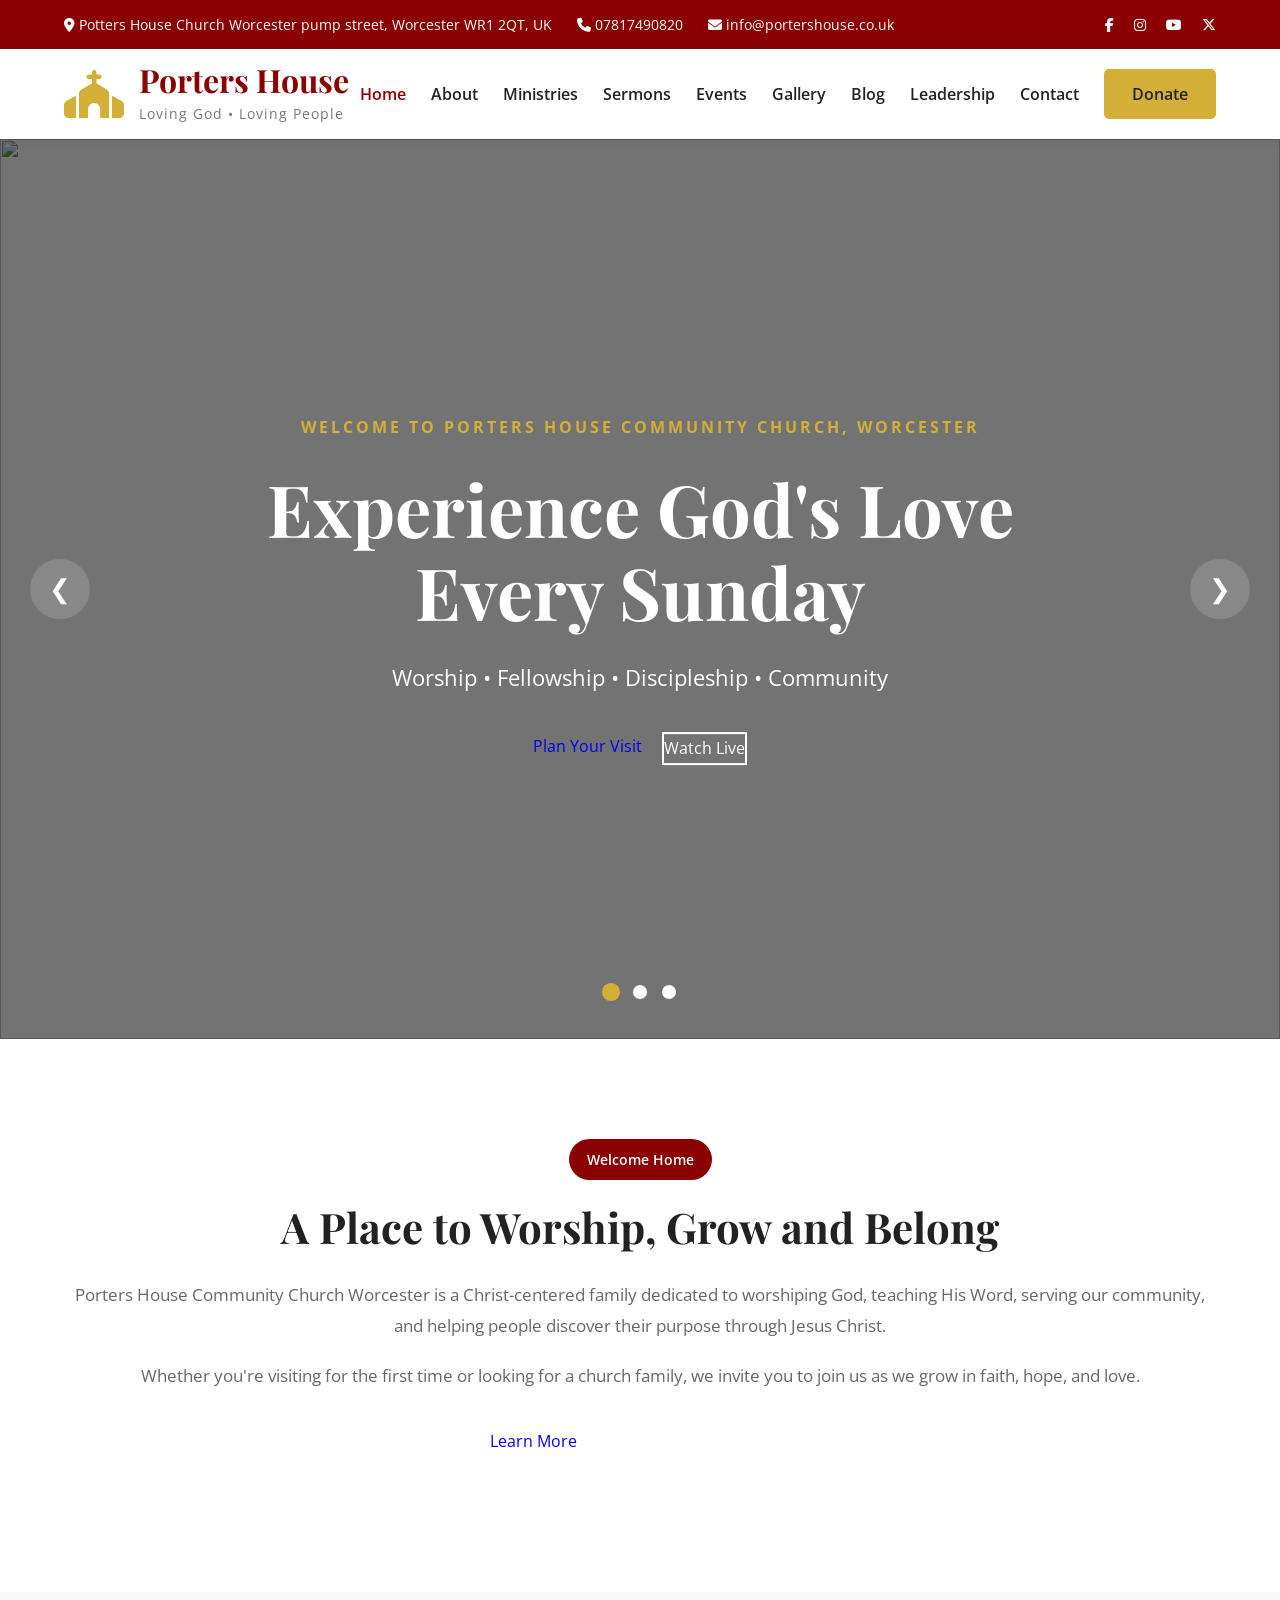
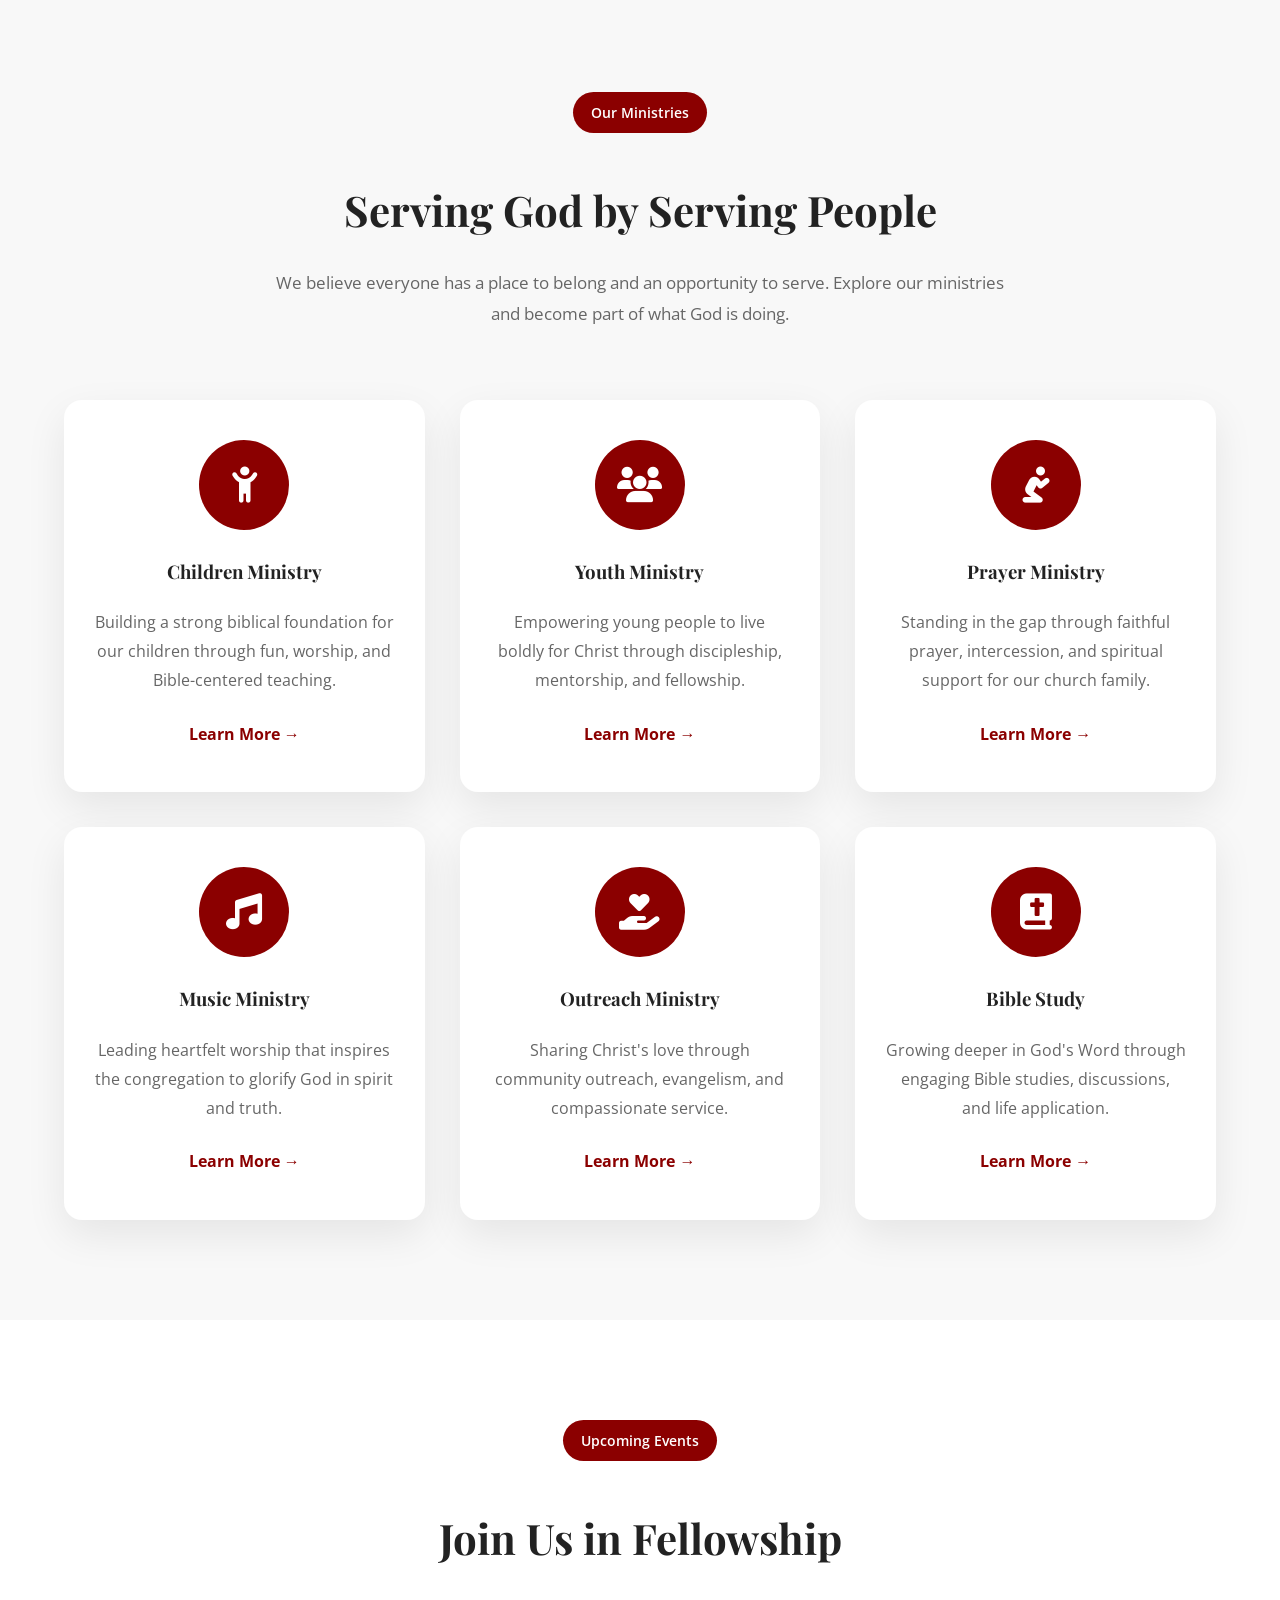
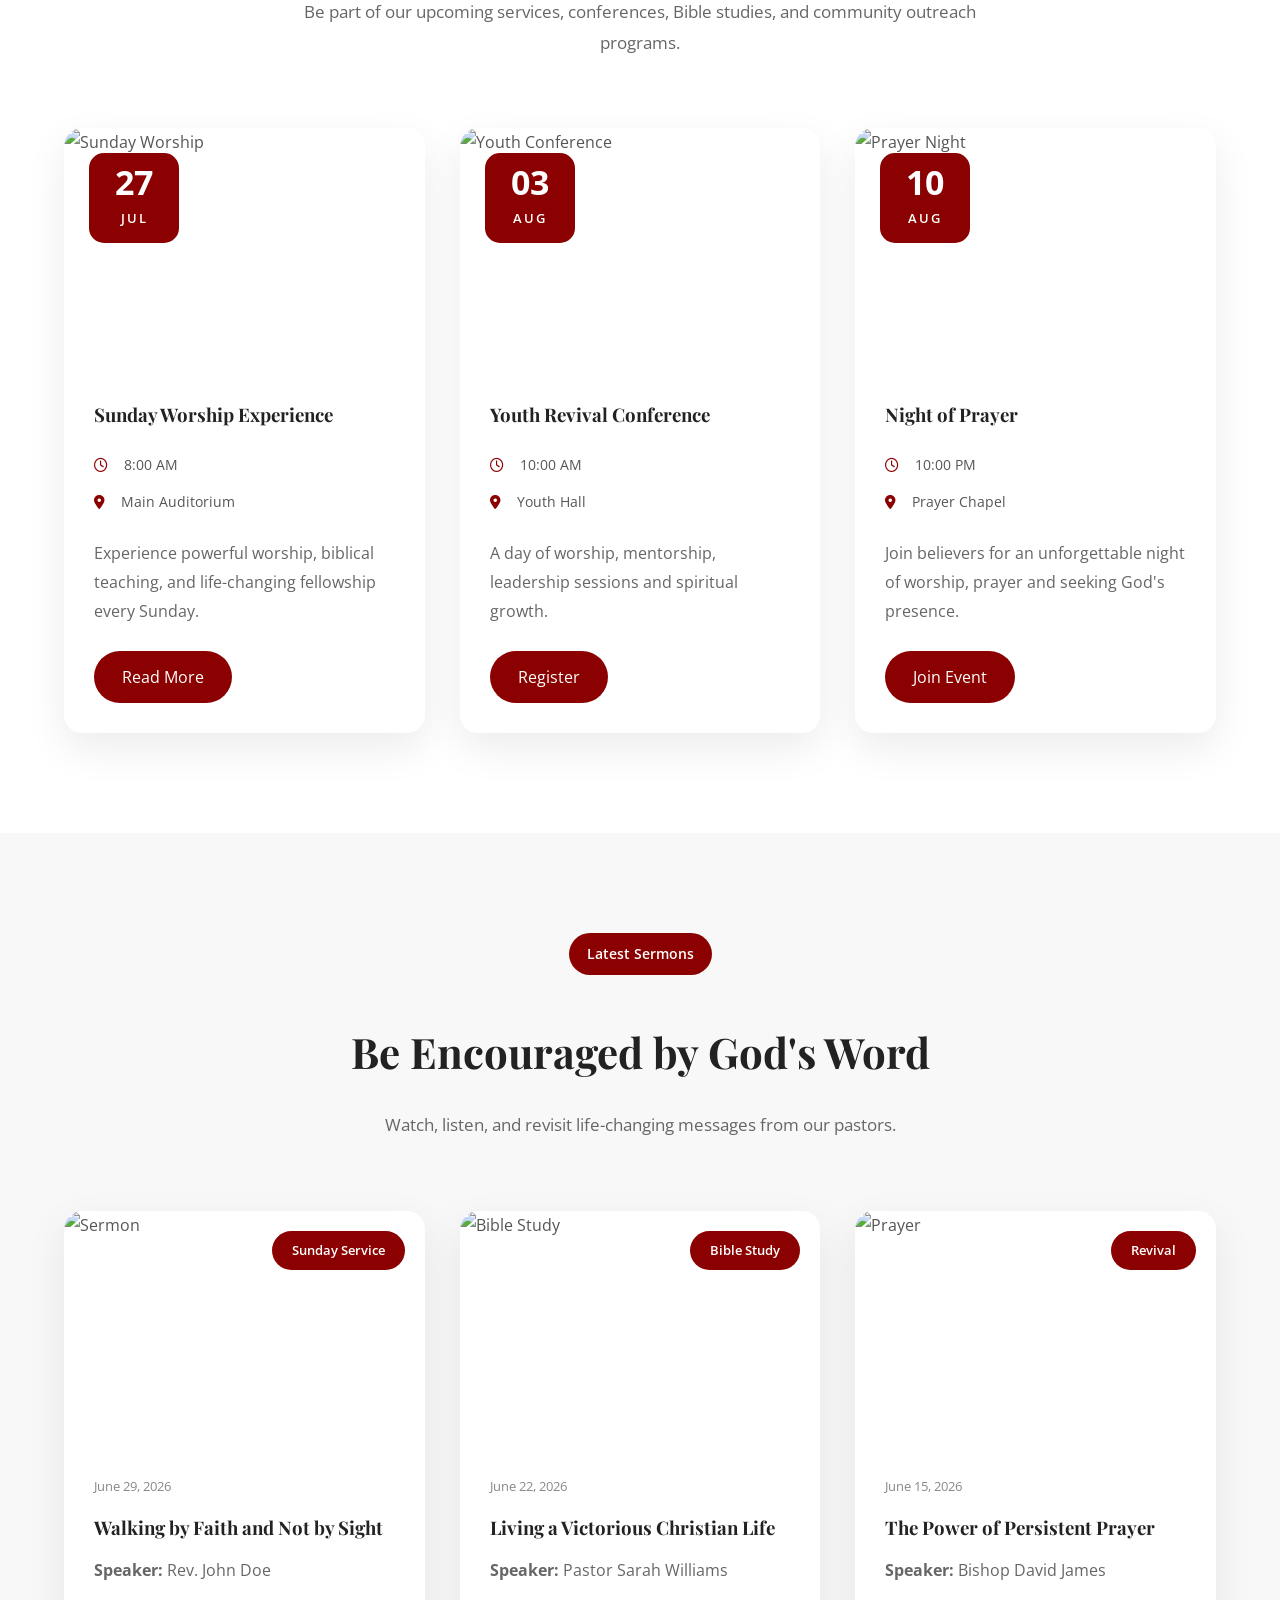
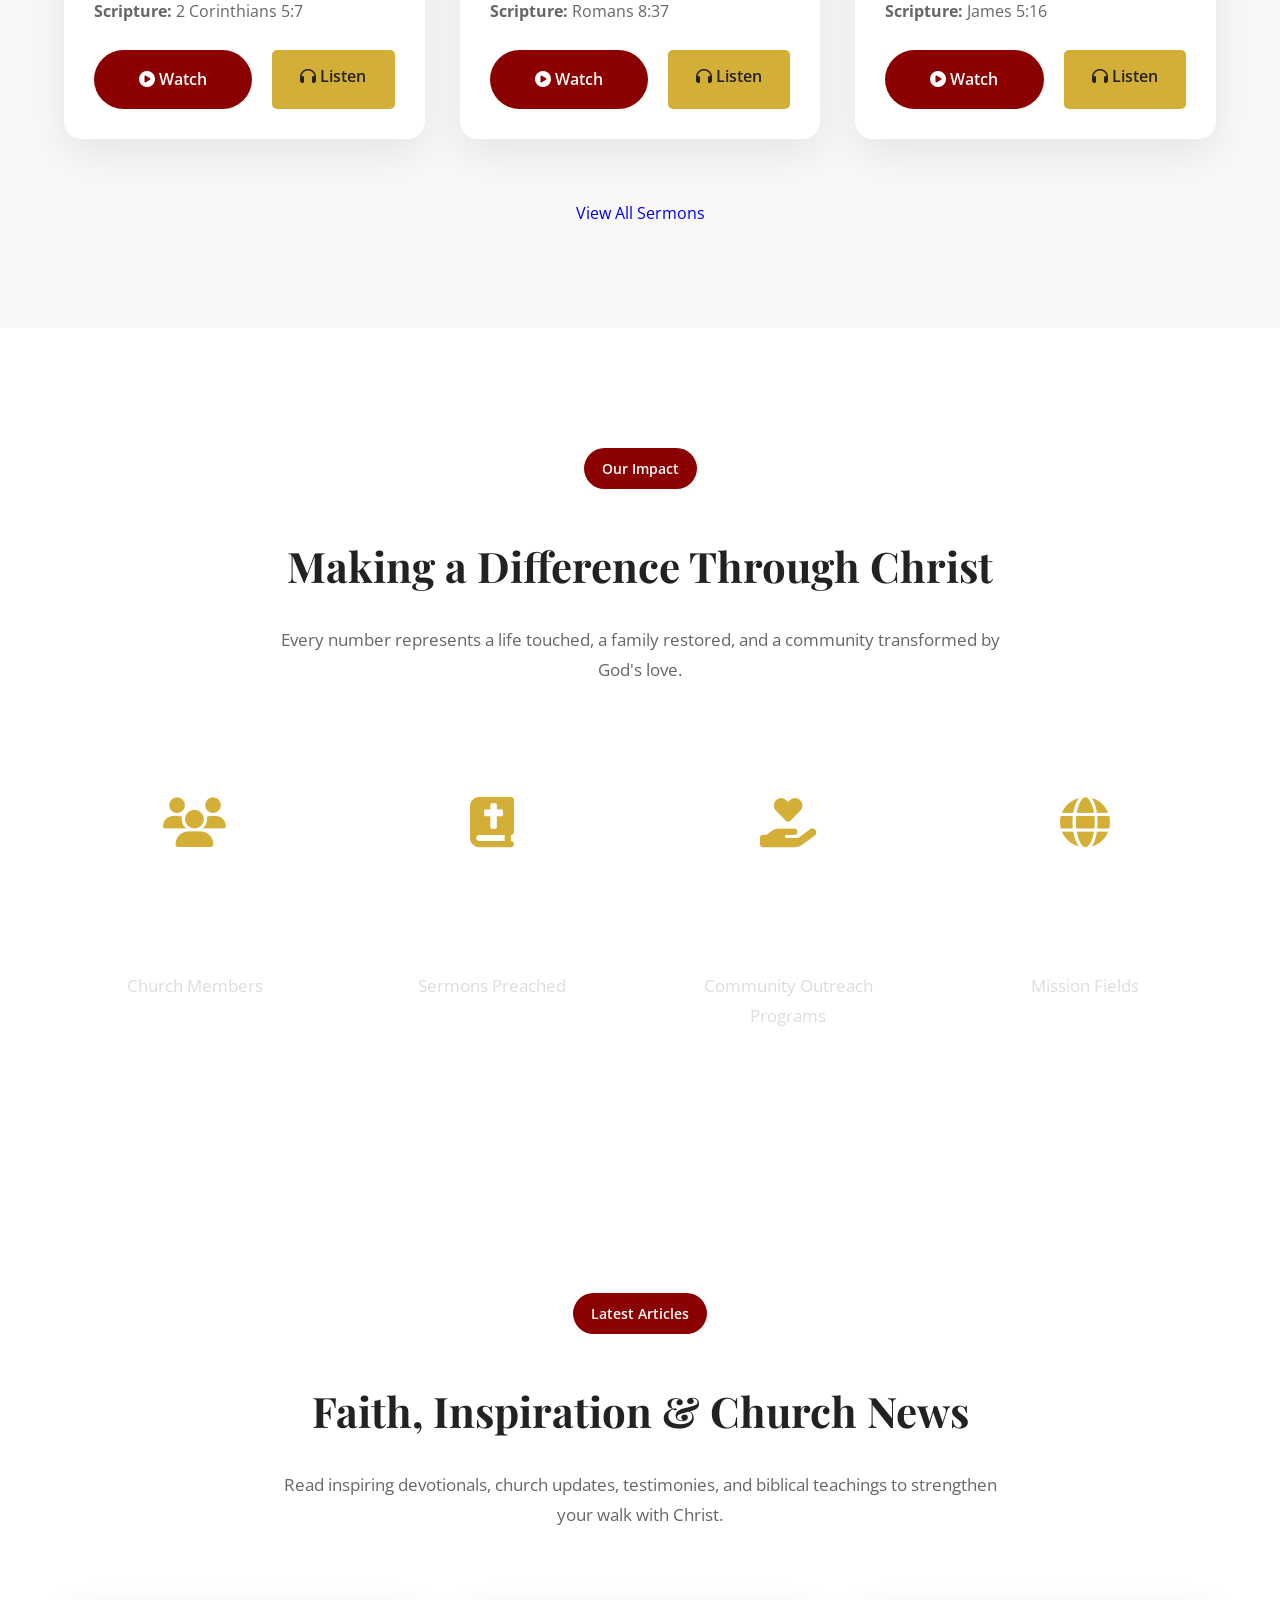
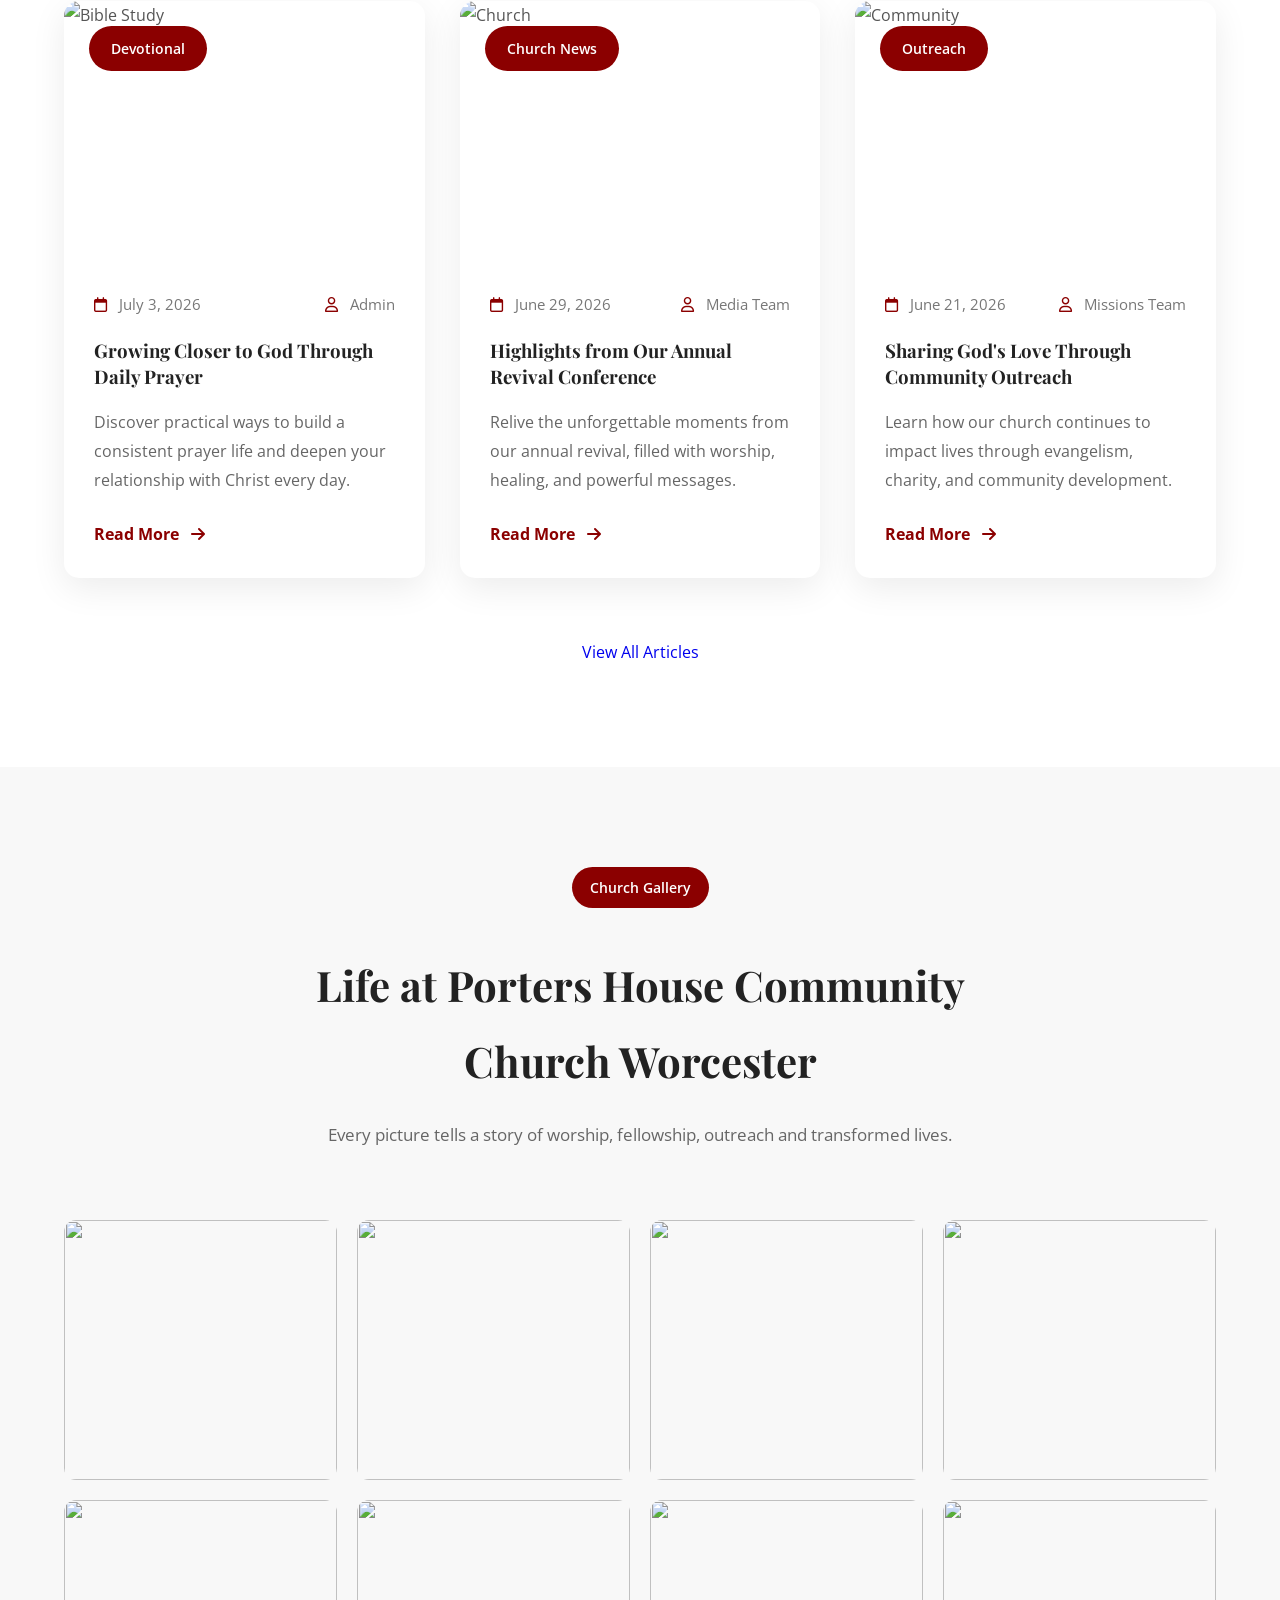
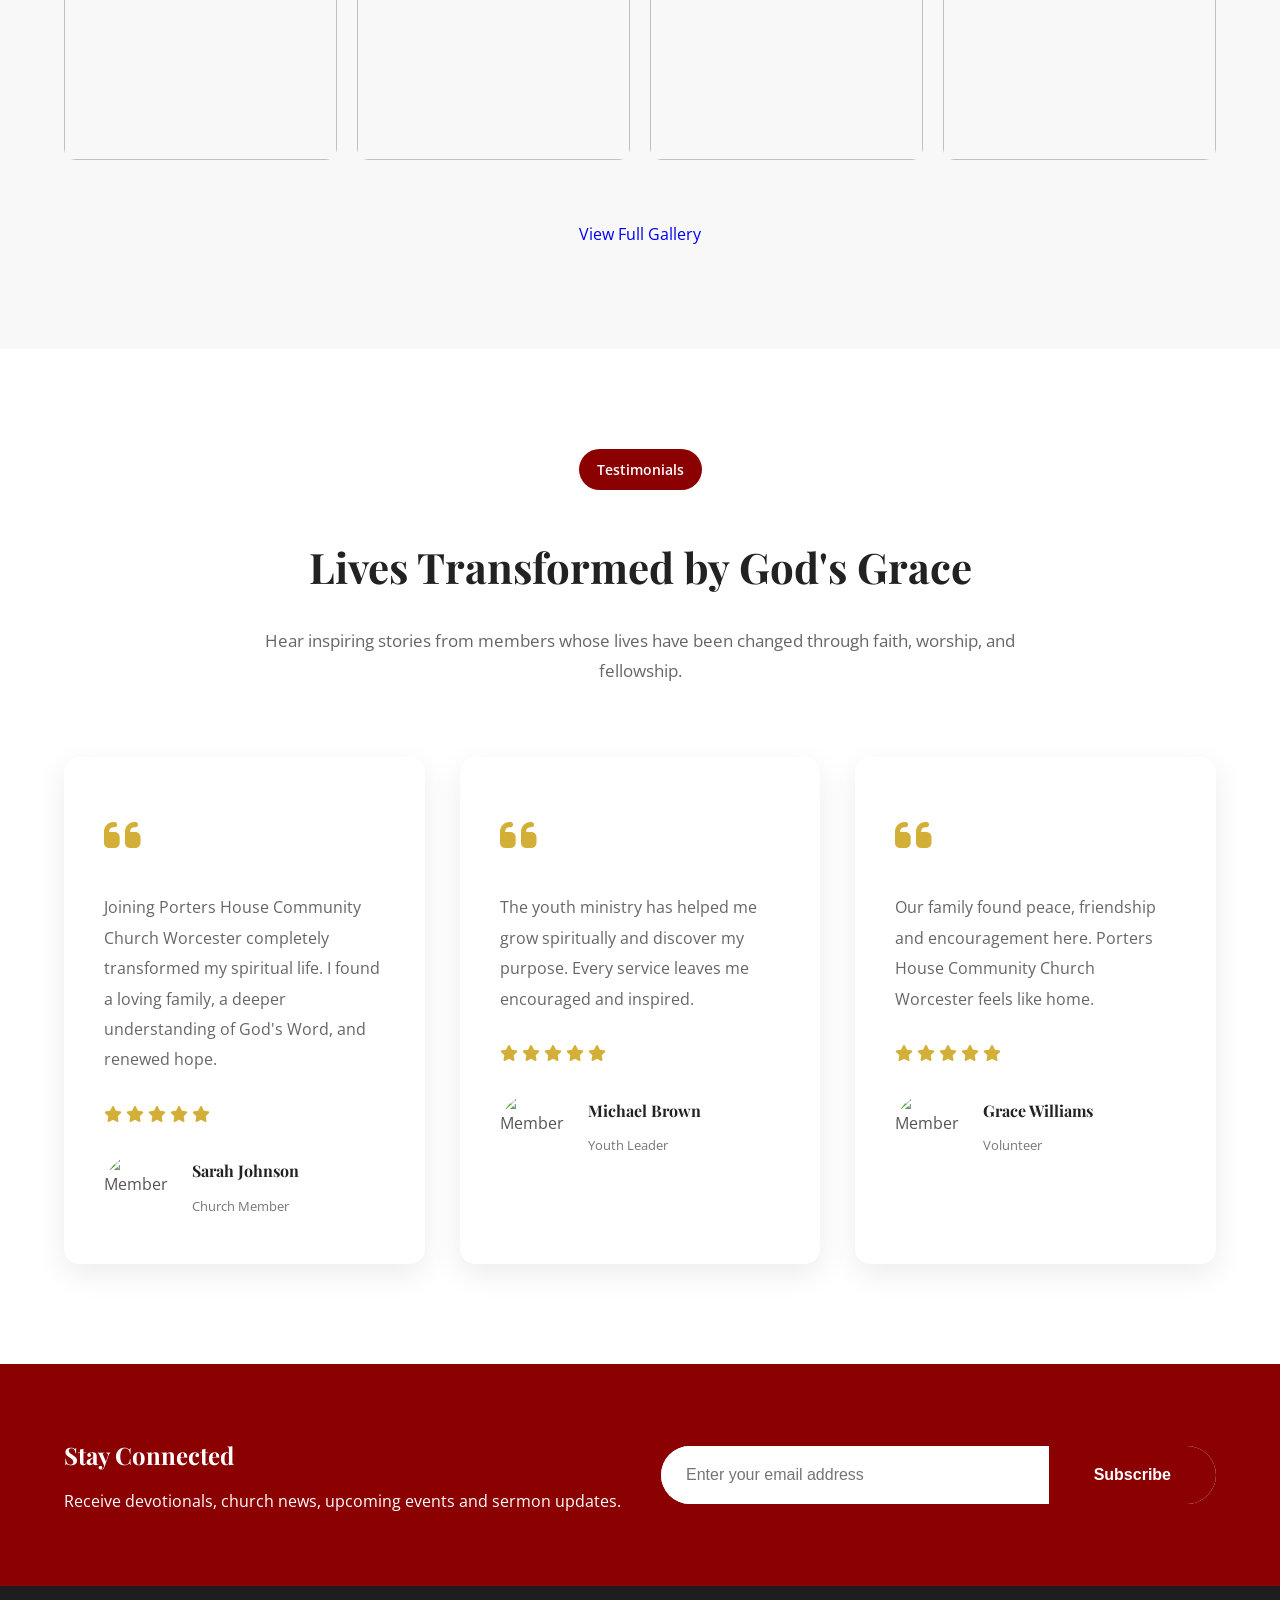
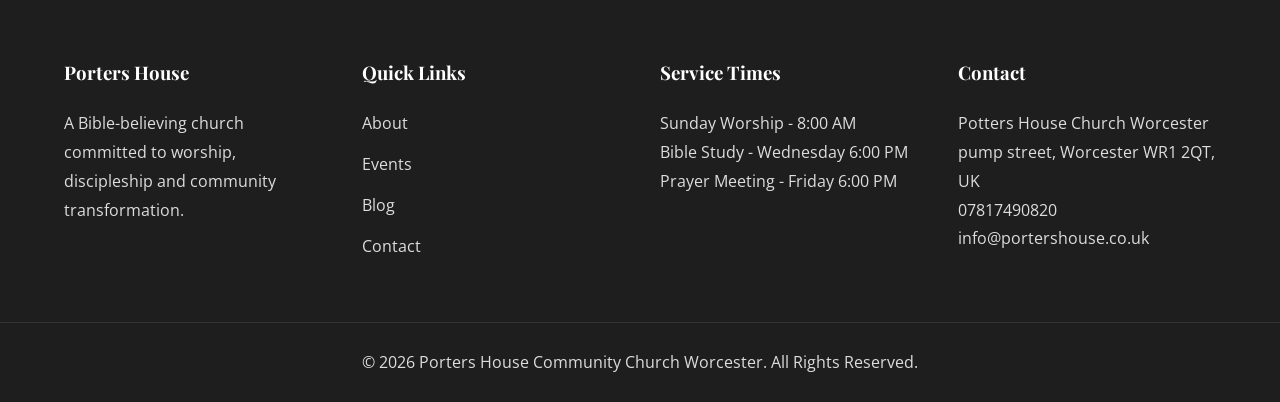
==== index.html @ cf01edd7 "1st change" ====
<!DOCTYPE html>
<html lang="en">

<head>

    <meta charset="UTF-8">
    <meta name="viewport" content="width=device-width, initial-scale=1.0">

    <title>Porters House Community Church</title>

    <!-- Google Fonts -->
    <link href="https://fonts.googleapis.com/css2?family=Open+Sans:wght@300;400;500;600;700&family=Playfair+Display:wght@600;700&display=swap" rel="stylesheet">

    <!-- Font Awesome -->
    <link rel="stylesheet"
        href="https://cdnjs.cloudflare.com/ajax/libs/font-awesome/6.7.1/css/all.min.css">

    <!-- CSS -->
    <link rel="stylesheet" href="css/style.css">
    <link rel="stylesheet" href="css/responsive.css">

</head>

<body>

    <!--========================
        TOP BAR
    =========================-->

    <div class="top-bar">

        <div class="container">

            <div class="top-left">

                <span><i class="fa-solid fa-location-dot"></i> Potters House Church Worcester pump street, Worcester WR1 2QT, UK</span>

                <span><i class="fa-solid fa-phone"></i> 07817490820</span>

                <span><i class="fa-solid fa-envelope"></i> info@portershouse.co.uk</span>

            </div>

            <div class="top-right">

                <a href="#"><i class="fab fa-facebook-f"></i></a>

                <a href="#"><i class="fab fa-instagram"></i></a>

                <a href="#"><i class="fab fa-youtube"></i></a>

                <a href="#"><i class="fab fa-x-twitter"></i></a>

            </div>

        </div>

    </div>

    <!--========================
        NAVIGATION
    =========================-->

    <header id="header">

        <div class="container">

            <nav>

                <a href="index.html" class="logo">

                    <i class="fas fa-church"></i>
                
                    <div class="logo-text">
                
                        <h2>Porters House</h2>
                
                        <span>Loving God • Loving People</span>
                
                    </div>
                
                </a>

                <ul class="nav-links">

                    <li><a href="index.html" class="active">Home</a></li>

                    <li><a href="about.html">About</a></li>

                                    <!-- Dropdown -->

                                    <!-- <li class="dropdown">

                                        <a href="#">
                                    
                                            Ministries
                                    
                                            <i class="fa-solid fa-chevron-down"></i>
                                    
                                        </a>
                                    
                                        <ul class="dropdown-menu">
                                    
                                            <li><a href="#">Children Ministry</a></li>
                                    
                                            <li><a href="#">Youth Ministry</a></li>
                                    
                                            <li><a href="#">Women's Ministry</a></li>
                                    
                                            <li><a href="#">Men's Ministry</a></li>
                                    
                                            <li><a href="#">Music Ministry</a></li>
                                    
                                            <li><a href="#">Prayer Ministry</a></li>
                                    
                                        </ul>
                                    
                                    </li> -->

                                    <li><a href="ministries.html">Ministries</a></li>

                    <li><a href="sermons.html">Sermons</a></li>

                    <li><a href="events.html">Events</a></li>

                    <li><a href="gallery.html">Gallery</a></li>

                    <li><a href="blog.html">Blog</a></li>

                    <li><a href="pastors.html">Leadership</a></li>

                    <li><a href="contact.html">Contact</a></li>

                    <li><a href="donate.html" class="donate-btn">Donate</a></li>

                </ul>

                <div class="hamburger">

                    <i class="fas fa-bars"></i>
                
                </div>

            </nav>

        </div>

    </header>


<!-- ========================================
        HERO SLIDER
========================================= -->

<section class="hero">

    <div class="slide active">

        <img src="https://images.unsplash.com/photo-1438232992991-995b7058bbb3?auto=format&fit=crop&w=2000&q=80">

        <div class="overlay"></div>

        <div class="hero-content">

            <span>WELCOME TO PORTERS HOUSE COMMUNITY CHURCH, WORCESTER</span>

            <h1>
                Experience God's Love Every Sunday
            </h1>

            <p>

                Worship • Fellowship • Discipleship • Community

            </p>

            <div class="hero-buttons">

                <a href="contact.html" class="btn">

                    Plan Your Visit

                </a>

                <a href="livestream.html" class="btn btn-outline-light">

                    Watch Live

                </a>

            </div>

        </div>

    </div>

    <div class="slide">

        <img src="https://images.unsplash.com/photo-1511632765486-a01980e01a18?auto=format&fit=crop&w=2000&q=80">

        <div class="overlay"></div>

        <div class="hero-content">

            <span>BUILD YOUR FAITH</span>

            <h1>

                Discover Hope Through Jesus Christ

            </h1>

            <p>

                Growing together in faith, love and purpose.

            </p>

            <a href="about.html" class="btn">

                Learn More

            </a>

        </div>

    </div>

    <div class="slide">

        <img src="https://images.unsplash.com/photo-1507692049790-de58290a4334?auto=format&fit=crop&w=2000&q=80">

        <div class="overlay"></div>

        <div class="hero-content">

            <span>JOIN OUR FAMILY</span>

            <h1>

                A Place Where Everyone Belongs

            </h1>

            <p>

                Come exactly as you are.

            </p>

            <a href="ministries.html" class="btn">

                Explore Ministries

            </a>

        </div>

    </div>

    <!-- Previous -->

    <button class="prev">

        &#10094;

    </button>

    <!-- Next -->

    <button class="next">

        &#10095;

    </button>

    <!-- Dots -->

    <div class="dots">

        <span class="dot active"></span>

        <span class="dot"></span>

        <span class="dot"></span>

    </div>

</section>


    <!-- ==========================
     WELCOME SECTION
=========================== -->

<section class="welcome">

    <div class="container welcome-container">


        <div class="welcome-content">

            <span class="section-tag">
                Welcome Home
            </span>

            <h2>
                A Place to Worship, Grow and Belong
            </h2>

            <p>

                Porters House Community Church Worcester is a Christ-centered family dedicated to worshiping God,
                teaching His Word, serving our community, and helping people discover their purpose
                through Jesus Christ.

            </p>

            <p>

                Whether you're visiting for the first time or looking for a church family,
                we invite you to join us as we grow in faith, hope, and love.

            </p>

            <div class="welcome-buttons">

                <a href="about.html" class="btn">
                    Learn More
                </a>

                <a href="contact.html" class="btn btn-outline">
                    Plan Your Visit
                </a>

            </div>

        </div>

    </div>

</section>


<!-- ==========================
     MINISTRIES SECTION
=========================== -->

<section class="ministries">

    <div class="container">

        <div class="section-header">

            <span class="section-tag">Our Ministries</span>

            <h2>Serving God by Serving People</h2>

            <p>
                We believe everyone has a place to belong and an opportunity to serve.
                Explore our ministries and become part of what God is doing.
            </p>

        </div>

        <div class="ministries-grid">

            <div class="ministry-card">

                <div class="ministry-icon">
                    <i class="fa-solid fa-child-reaching"></i>
                </div>

                <h3>Children Ministry</h3>

                <p>
                    Building a strong biblical foundation for our children through fun,
                    worship, and Bible-centered teaching.
                </p>

                <a href="ministries.html">Learn More →</a>

            </div>

            <div class="ministry-card">

                <div class="ministry-icon">
                    <i class="fa-solid fa-users"></i>
                </div>

                <h3>Youth Ministry</h3>

                <p>
                    Empowering young people to live boldly for Christ through discipleship,
                    mentorship, and fellowship.
                </p>

                <a href="ministries.html">Learn More →</a>

            </div>

            <div class="ministry-card">

                <div class="ministry-icon">
                    <i class="fa-solid fa-person-praying"></i>
                </div>

                <h3>Prayer Ministry</h3>

                <p>
                    Standing in the gap through faithful prayer, intercession,
                    and spiritual support for our church family.
                </p>

                <a href="ministries.html">Learn More →</a>

            </div>

            <div class="ministry-card">

                <div class="ministry-icon">
                    <i class="fa-solid fa-music"></i>
                </div>

                <h3>Music Ministry</h3>

                <p>
                    Leading heartfelt worship that inspires the congregation to
                    glorify God in spirit and truth.
                </p>

                <a href="ministries.html">Learn More →</a>

            </div>

            <div class="ministry-card">

                <div class="ministry-icon">
                    <i class="fa-solid fa-hand-holding-heart"></i>
                </div>

                <h3>Outreach Ministry</h3>

                <p>
                    Sharing Christ's love through community outreach,
                    evangelism, and compassionate service.
                </p>

                <a href="ministries.html">Learn More →</a>

            </div>

            <div class="ministry-card">

                <div class="ministry-icon">
                    <i class="fa-solid fa-book-bible"></i>
                </div>

                <h3>Bible Study</h3>

                <p>
                    Growing deeper in God's Word through engaging Bible studies,
                    discussions, and life application.
                </p>

                <a href="ministries.html">Learn More →</a>

            </div>

        </div>

    </div>

</section>


<!-- ==========================
     UPCOMING EVENTS
=========================== -->

<section class="events">

    <div class="container">

        <div class="section-header">

            <span class="section-tag">Upcoming Events</span>

            <h2>Join Us in Fellowship</h2>

            <p>
                Be part of our upcoming services, conferences, Bible studies,
                and community outreach programs.
            </p>

        </div>

        <div class="events-grid">

            <!-- Event 1 -->

            <div class="event-card">

                <div class="event-image">

                    <img src="https://images.unsplash.com/photo-1517457373958-b7bdd4587205?auto=format&fit=crop&w=900&q=80"
                        alt="Sunday Worship">

                    <div class="event-date">

                        <span>27</span>

                        <small>JUL</small>

                    </div>

                </div>

                <div class="event-content">

                    <h3>Sunday Worship Experience</h3>

                    <div class="event-meta">

                        <span>
                            <i class="fa-regular fa-clock"></i>
                            8:00 AM
                        </span>

                        <span>
                            <i class="fa-solid fa-location-dot"></i>
                            Main Auditorium
                        </span>

                    </div>

                    <p>

                        Experience powerful worship, biblical teaching,
                        and life-changing fellowship every Sunday.

                    </p>

                    <a href="events.html" class="event-btn">

                        Read More

                    </a>

                </div>

            </div>

            <!-- Event 2 -->

            <div class="event-card">

                <div class="event-image">

                    <img src="https://images.unsplash.com/photo-1529156069898-49953e39b3ac?auto=format&fit=crop&w=900&q=80"
                        alt="Youth Conference">

                    <div class="event-date">

                        <span>03</span>

                        <small>AUG</small>

                    </div>

                </div>

                <div class="event-content">

                    <h3>Youth Revival Conference</h3>

                    <div class="event-meta">

                        <span>

                            <i class="fa-regular fa-clock"></i>

                            10:00 AM

                        </span>

                        <span>

                            <i class="fa-solid fa-location-dot"></i>

                            Youth Hall

                        </span>

                    </div>

                    <p>

                        A day of worship, mentorship,
                        leadership sessions and spiritual growth.

                    </p>

                    <a href="events.html" class="event-btn">

                        Register

                    </a>

                </div>

            </div>

            <!-- Event 3 -->

            <div class="event-card">

                <div class="event-image">

                    <img src="https://images.unsplash.com/photo-1515169067868-5387ec356754?auto=format&fit=crop&w=900&q=80"
                        alt="Prayer Night">

                    <div class="event-date">

                        <span>10</span>

                        <small>AUG</small>

                    </div>

                </div>

                <div class="event-content">

                    <h3>Night of Prayer</h3>

                    <div class="event-meta">

                        <span>

                            <i class="fa-regular fa-clock"></i>

                            10:00 PM

                        </span>

                        <span>

                            <i class="fa-solid fa-location-dot"></i>

                            Prayer Chapel

                        </span>

                    </div>

                    <p>

                        Join believers for an unforgettable night of worship,
                        prayer and seeking God's presence.

                    </p>

                    <a href="events.html" class="event-btn">

                        Join Event

                    </a>

                </div>

            </div>

        </div>

    </div>

</section>

<!-- ==========================
     LATEST SERMONS
=========================== -->

<section class="sermons">

    <div class="container">

        <div class="section-header">

            <span class="section-tag">Latest Sermons</span>

            <h2>Be Encouraged by God's Word</h2>

            <p>
                Watch, listen, and revisit life-changing messages from our pastors.
            </p>

        </div>

        <div class="sermons-grid">

            <!-- Sermon 1 -->

            <div class="sermon-card">

                <div class="sermon-image">

                    <img src="https://images.unsplash.com/photo-1504052434569-70ad5836ab65?auto=format&fit=crop&w=900&q=80"
                        alt="Sermon">

                    <span class="sermon-category">
                        Sunday Service
                    </span>

                </div>

                <div class="sermon-content">

                    <small>June 29, 2026</small>

                    <h3>
                        Walking by Faith and Not by Sight
                    </h3>

                    <p>

                        <strong>Speaker:</strong> Rev. John Doe

                    </p>

                    <p>

                        <strong>Scripture:</strong> 2 Corinthians 5:7

                    </p>

                    <div class="sermon-buttons">

                        <a href="#" class="watch-btn">
                            <i class="fa-solid fa-circle-play"></i>
                            Watch
                        </a>

                        <a href="#" class="listen-btn">
                            <i class="fa-solid fa-headphones"></i>
                            Listen
                        </a>

                    </div>

                </div>

            </div>

            <!-- Sermon 2 -->

            <div class="sermon-card">

                <div class="sermon-image">

                    <img src="https://images.unsplash.com/photo-1515169067868-5387ec356754?auto=format&fit=crop&w=900&q=80"
                        alt="Bible Study">

                    <span class="sermon-category">
                        Bible Study
                    </span>

                </div>

                <div class="sermon-content">

                    <small>June 22, 2026</small>

                    <h3>
                        Living a Victorious Christian Life
                    </h3>

                    <p>

                        <strong>Speaker:</strong> Pastor Sarah Williams

                    </p>

                    <p>

                        <strong>Scripture:</strong> Romans 8:37

                    </p>

                    <div class="sermon-buttons">

                        <a href="#" class="watch-btn">

                            <i class="fa-solid fa-circle-play"></i>

                            Watch

                        </a>

                        <a href="#" class="listen-btn">

                            <i class="fa-solid fa-headphones"></i>

                            Listen

                        </a>

                    </div>

                </div>

            </div>

            <!-- Sermon 3 -->

            <div class="sermon-card">

                <div class="sermon-image">

                    <img src="https://images.unsplash.com/photo-1522202176988-66273c2fd55f?auto=format&fit=crop&w=900&q=80"
                        alt="Prayer">

                    <span class="sermon-category">
                        Revival
                    </span>

                </div>

                <div class="sermon-content">

                    <small>June 15, 2026</small>

                    <h3>
                        The Power of Persistent Prayer
                    </h3>

                    <p>

                        <strong>Speaker:</strong> Bishop David James

                    </p>

                    <p>

                        <strong>Scripture:</strong> James 5:16

                    </p>

                    <div class="sermon-buttons">

                        <a href="#" class="watch-btn">

                            <i class="fa-solid fa-circle-play"></i>

                            Watch

                        </a>

                        <a href="#" class="listen-btn">

                            <i class="fa-solid fa-headphones"></i>

                            Listen

                        </a>

                    </div>

                </div>

            </div>

        </div>

        <div class="section-action">

            <a href="sermons.html" class="btn">

                View All Sermons

            </a>

        </div>

    </div>

</section>


<!-- ==========================
     CHURCH STATISTICS
=========================== -->

<section class="statistics">

    <div class="statistics-overlay">

        <div class="container">

            <div class="section-header light">

                <span class="section-tag">Our Impact</span>

                <h2>Making a Difference Through Christ</h2>

                <p>

                    Every number represents a life touched, a family restored,
                    and a community transformed by God's love.

                </p>

            </div>

            <div class="stats-grid">

                <div class="stat-card">

                    <i class="fa-solid fa-users"></i>

                    <h3 class="counter" data-target="5000"></h3>

                    <p>Church Members</p>

                </div>

                <div class="stat-card">

                    <i class="fa-solid fa-book-bible"></i>

                    <h3 class="counter" data-target="850"></h3>

                    <p>Sermons Preached</p>

                </div>

                <div class="stat-card">

                    <i class="fa-solid fa-hand-holding-heart"></i>

                    <h3 class="counter" data-target="40"></h3>

                    <p>Community Outreach Programs</p>

                </div>

                <div class="stat-card">

                    <i class="fa-solid fa-globe"></i>

                    <h3 class="counter" data-target="22"></h3>

                    <p>Mission Fields</p>

                </div>

            </div>

        </div>

    </div>

</section>


<!-- ==========================
     LATEST BLOGS
=========================== -->

<section class="blog">

    <div class="container">

        <div class="section-header">

            <span class="section-tag">Latest Articles</span>

            <h2>Faith, Inspiration & Church News</h2>

            <p>
                Read inspiring devotionals, church updates, testimonies,
                and biblical teachings to strengthen your walk with Christ.
            </p>

        </div>

        <div class="blog-grid">

            <!-- Blog 1 -->

            <article class="blog-card">

                <div class="blog-image">

                    <img src="https://images.unsplash.com/photo-1504052434569-70ad5836ab65?auto=format&fit=crop&w=900&q=80"
                        alt="Bible Study">

                    <span class="blog-category">
                        Devotional
                    </span>

                </div>

                <div class="blog-content">

                    <div class="blog-meta">

                        <span>
                            <i class="fa-regular fa-calendar"></i>
                            July 3, 2026
                        </span>

                        <span>
                            <i class="fa-regular fa-user"></i>
                            Admin
                        </span>

                    </div>

                    <h3>

                        Growing Closer to God Through Daily Prayer

                    </h3>

                    <p>

                        Discover practical ways to build a consistent prayer life
                        and deepen your relationship with Christ every day.

                    </p>

                    <a href="single-blog.html">

                        Read More
                        <i class="fa-solid fa-arrow-right"></i>

                    </a>

                </div>

            </article>

            <!-- Blog 2 -->

            <article class="blog-card">

                <div class="blog-image">

                    <img src="https://images.unsplash.com/photo-1438232992991-995b7058bbb3?auto=format&fit=crop&w=900&q=80"
                        alt="Church">

                    <span class="blog-category">
                        Church News
                    </span>

                </div>

                <div class="blog-content">

                    <div class="blog-meta">

                        <span>
                            <i class="fa-regular fa-calendar"></i>
                            June 29, 2026
                        </span>

                        <span>
                            <i class="fa-regular fa-user"></i>
                            Media Team
                        </span>

                    </div>

                    <h3>

                        Highlights from Our Annual Revival Conference

                    </h3>

                    <p>

                        Relive the unforgettable moments from our annual revival,
                        filled with worship, healing, and powerful messages.

                    </p>

                    <a href="single-blog.html">

                        Read More
                        <i class="fa-solid fa-arrow-right"></i>

                    </a>

                </div>

            </article>

            <!-- Blog 3 -->

            <article class="blog-card">

                <div class="blog-image">

                    <img src="https://images.unsplash.com/photo-1522202176988-66273c2fd55f?auto=format&fit=crop&w=900&q=80"
                        alt="Community">

                    <span class="blog-category">
                        Outreach
                    </span>

                </div>

                <div class="blog-content">

                    <div class="blog-meta">

                        <span>
                            <i class="fa-regular fa-calendar"></i>
                            June 21, 2026
                        </span>

                        <span>
                            <i class="fa-regular fa-user"></i>
                            Missions Team
                        </span>

                    </div>

                    <h3>

                        Sharing God's Love Through Community Outreach

                    </h3>

                    <p>

                        Learn how our church continues to impact lives through
                        evangelism, charity, and community development.

                    </p>

                    <a href="single-blog.html">

                        Read More
                        <i class="fa-solid fa-arrow-right"></i>

                    </a>

                </div>

            </article>

        </div>

        <div class="section-action">

            <a href="blog.html" class="btn">

                View All Articles

            </a>

        </div>

    </div>

</section>


<!-- ==========================
     GALLERY SECTION
=========================== -->

<section class="gallery">

    <div class="container">

        <div class="section-header">

            <span class="section-tag">Church Gallery</span>

            <h2>Life at Porters House Community Church Worcester</h2>

            <p>

                Every picture tells a story of worship,
                fellowship, outreach and transformed lives.

            </p>

        </div>

        <div class="gallery-grid">

            <div class="gallery-item">

                <img src="https://images.unsplash.com/photo-1438232992991-995b7058bbb3?auto=format&fit=crop&w=900&q=80">

                <div class="gallery-overlay">

                    <i class="fa-solid fa-magnifying-glass-plus"></i>

                </div>

            </div>

            <div class="gallery-item">

                <img src="https://images.unsplash.com/photo-1517457373958-b7bdd4587205?auto=format&fit=crop&w=900&q=80">

                <div class="gallery-overlay">

                    <i class="fa-solid fa-magnifying-glass-plus"></i>

                </div>

            </div>

            <div class="gallery-item">

                <img src="https://images.unsplash.com/photo-1529156069898-49953e39b3ac?auto=format&fit=crop&w=900&q=80">

                <div class="gallery-overlay">

                    <i class="fa-solid fa-magnifying-glass-plus"></i>

                </div>

            </div>

            <div class="gallery-item">

                <img src="https://images.unsplash.com/photo-1515169067868-5387ec356754?auto=format&fit=crop&w=900&q=80">

                <div class="gallery-overlay">

                    <i class="fa-solid fa-magnifying-glass-plus"></i>

                </div>

            </div>

            <div class="gallery-item">

                <img src="https://images.unsplash.com/photo-1504052434569-70ad5836ab65?auto=format&fit=crop&w=900&q=80">

                <div class="gallery-overlay">

                    <i class="fa-solid fa-magnifying-glass-plus"></i>

                </div>

            </div>

            <div class="gallery-item">

                <img src="https://images.unsplash.com/photo-1522202176988-66273c2fd55f?auto=format&fit=crop&w=900&q=80">

                <div class="gallery-overlay">

                    <i class="fa-solid fa-magnifying-glass-plus"></i>

                </div>

            </div>

            <div class="gallery-item">

                <img src="https://images.unsplash.com/photo-1511632765486-a01980e01a18?auto=format&fit=crop&w=900&q=80">

                <div class="gallery-overlay">

                    <i class="fa-solid fa-magnifying-glass-plus"></i>

                </div>

            </div>

            <div class="gallery-item">

                <img src="https://images.unsplash.com/photo-1507692049790-de58290a4334?auto=format&fit=crop&w=900&q=80">

                <div class="gallery-overlay">

                    <i class="fa-solid fa-magnifying-glass-plus"></i>

                </div>

            </div>

        </div>

        <div class="section-action">

            <a href="gallery.html" class="btn">

                View Full Gallery

            </a>

        </div>

    </div>

</section>


<!-- ==========================
     TESTIMONIALS
=========================== -->

<section class="testimonials">

    <div class="container">

        <div class="section-header">

            <span class="section-tag">Testimonials</span>

            <h2>Lives Transformed by God's Grace</h2>

            <p>

                Hear inspiring stories from members whose lives have been
                changed through faith, worship, and fellowship.

            </p>

        </div>

        <div class="testimonial-grid">

            <!-- Testimony 1 -->

            <div class="testimonial-card">

                <div class="quote">

                    <i class="fa-solid fa-quote-left"></i>

                </div>

                <p>

                    Joining Porters House Community Church Worcester completely transformed my
                    spiritual life. I found a loving family, a deeper understanding
                    of God's Word, and renewed hope.

                </p>

                <div class="stars">

                    <i class="fas fa-star"></i>
                    <i class="fas fa-star"></i>
                    <i class="fas fa-star"></i>
                    <i class="fas fa-star"></i>
                    <i class="fas fa-star"></i>

                </div>

                <div class="member">

                    <img src="https://randomuser.me/api/portraits/women/45.jpg"
                        alt="Member">

                    <div>

                        <h4>Sarah Johnson</h4>

                        <small>Church Member</small>

                    </div>

                </div>

            </div>

            <!-- Testimony 2 -->

            <div class="testimonial-card">

                <div class="quote">

                    <i class="fa-solid fa-quote-left"></i>

                </div>

                <p>

                    The youth ministry has helped me grow spiritually and discover
                    my purpose. Every service leaves me encouraged and inspired.

                </p>

                <div class="stars">

                    <i class="fas fa-star"></i>
                    <i class="fas fa-star"></i>
                    <i class="fas fa-star"></i>
                    <i class="fas fa-star"></i>
                    <i class="fas fa-star"></i>

                </div>

                <div class="member">

                    <img src="https://randomuser.me/api/portraits/men/52.jpg"
                        alt="Member">

                    <div>

                        <h4>Michael Brown</h4>

                        <small>Youth Leader</small>

                    </div>

                </div>

            </div>

            <!-- Testimony 3 -->

            <div class="testimonial-card">

                <div class="quote">

                    <i class="fa-solid fa-quote-left"></i>

                </div>

                <p>

                    Our family found peace, friendship and encouragement here.
                    Porters House Community Church Worcester feels like home.

                </p>

                <div class="stars">

                    <i class="fas fa-star"></i>
                    <i class="fas fa-star"></i>
                    <i class="fas fa-star"></i>
                    <i class="fas fa-star"></i>
                    <i class="fas fa-star"></i>

                </div>

                <div class="member">

                    <img src="https://randomuser.me/api/portraits/women/63.jpg"
                        alt="Member">

                    <div>

                        <h4>Grace Williams</h4>

                        <small>Volunteer</small>

                    </div>

                </div>

            </div>

        </div>

    </div>

</section>

<!-- ==========================
     NEWSLETTER
=========================== -->

<section class="newsletter">

    <div class="container newsletter-container">

        <div class="newsletter-text">

            <h2>

                Stay Connected

            </h2>

            <p>

                Receive devotionals, church news,
                upcoming events and sermon updates.

            </p>

        </div>

        <form class="newsletter-form">

            <input
                type="email"
                placeholder="Enter your email address"
                required>

            <button type="submit">

                Subscribe

            </button>

        </form>

    </div>

</section>

    <!--========================
        FOOTER
    =========================-->

    <footer>

        <div class="container footer-grid">

            <div>

                <h3>Porters House</h3>

                <p>

                    A Bible-believing church committed to worship,
                    discipleship and community transformation.

                </p>

            </div>

            <div>

                <h3>Quick Links</h3>

                <ul>

                    <li><a href="about.html">About</a></li>

                    <li><a href="events.html">Events</a></li>

                    <li><a href="blog.html">Blog</a></li>

                    <li><a href="contact.html">Contact</a></li>

                </ul>

            </div>

            <div>

                <h3>Service Times</h3>

                <p>Sunday Worship - 8:00 AM</p>

                <p>Bible Study - Wednesday 6:00 PM</p>

                <p>Prayer Meeting - Friday 6:00 PM</p>

            </div>

            <div>

                <h3>Contact</h3>

                <p>Potters House Church Worcester pump street, Worcester WR1 2QT, UK</p>


                <p>07817490820</p>

                <p>info@portershouse.co.uk</p>

            </div>

        </div>

        <div class="copyright">

            © 2026 Porters House Community Church Worcester. All Rights Reserved.

        </div>

    </footer>

    <script src="js/app.js"></script>

</body>

</html>
---- css/style.css ----
/*==============================
RESET
===============================*/

*{
    margin:0;
    padding:0;
    box-sizing:border-box;
}

body{

    font-family:'Open Sans',sans-serif;
    color:#555;
    line-height:1.8;
    background:#fff;

}

.donate-btn{

    background:#D4AF37;

    color:#222 !important;

    padding:14px 28px;

    border-radius:5px;

    font-weight:bold;

}

.donate-btn:hover{

    background:#8B0000;

    color:white !important;

}

/*==============================
DROPDOWN
===============================*/

/* Parent */
.dropdown{

    position:relative;

}

/* Parent Link */
.dropdown > a{

    display:flex;

    align-items:center;

    gap:8px;

}

/* Arrow */

.dropdown > a i{

    font-size:12px;

    transition:.3s;

}

/* Rotate arrow */

.dropdown:hover > a i{

    transform:rotate(180deg);

}

/* Dropdown */

.dropdown-menu{

    position:absolute;

    top:100%;

    left:0;

    width:240px;

    background:#fff;

    border-radius:8px;

    padding:10px 0;

    list-style:none;

    box-shadow:0 10px 30px rgba(0,0,0,.12);

    opacity:0;

    visibility:hidden;

    transform:translateY(15px);

    transition:.3s ease;

    z-index:999;

}

/* Show Menu */

.dropdown:hover .dropdown-menu{

    opacity:1;

    visibility:visible;

    transform:translateY(0);

}

/* Menu Items */

.dropdown-menu li{

    border-bottom:1px solid #f3f3f3;

}

/* Remove last border */

.dropdown-menu li:last-child{

    border-bottom:none;

}

/* Links */

.dropdown-menu a{

    display:block;

    padding:14px 22px;

    color:#333 !important;

    font-weight:500;

    transition:.3s;

}

/* Hover */

.dropdown-menu a:hover{

    background:#8B0000;

    color:#fff !important;

    padding-left:28px;

}

/*=================================
LOGO
==================================*/

.logo{

    display:flex;

    align-items:center;

    gap:15px;

    text-decoration:none;

}

.logo i{

    font-size:48px;

    color:#D4AF37;

    transition:.3s;

}

.logo-text{

    display:flex;

    flex-direction:column;

}

.logo h2{

    font-family:'Playfair Display', serif;

    font-size:32px;

    color:#8B0000;

    margin:0;

    line-height:1.1;

}

.logo span{

    font-size:14px;

    color:#777;

    letter-spacing:1px;

    margin-top:4px;

}

.logo:hover i{

    transform:rotate(-10deg) scale(1.08);

}

.logo:hover h2{

    color:#D4AF37;

}

h1,h2,h3,h4{

    font-family:'Playfair Display',serif;
    color:#222;

}

a{

    text-decoration:none;

}

ul{

    list-style:none;

}

img{

    width:100%;
    display:block;

}

/*==============================
CONTAINER
===============================*/

.container{

    width:90%;
    max-width:1200px;
    margin:auto;

}

/*==============================
TOP BAR
===============================*/

.top-bar{

    background:#8B0000;
    color:#fff;
    padding:12px 0;
    font-size:14px;

}

.top-bar .container{

    display:flex;
    justify-content:space-between;
    align-items:center;

}

.top-left{

    display:flex;
    gap:25px;

}

.top-right{

    display:flex;
    gap:20px;

}

.top-right a{

    color:white;

}

/*==============================
NAVIGATION
===============================*/

header{

    background:white;
    box-shadow:0 2px 10px rgba(0,0,0,.08);

}

/*=================================
STICKY NAVIGATION
==================================*/

#header{

    position: sticky;

    top: 0;

    z-index: 9999;

    background: #ffffff;

}

/* Smooth transition */

#header{

    transition: all .3s ease;

}

/* Optional shadow while scrolling */

#header.sticky{

    box-shadow: 0 8px 25px rgba(0,0,0,.12);

}

nav{

    display:flex;
    justify-content:space-between;
    align-items:center;
    height:90px;

}

.logo h2{

    color:#8B0000;

}

.nav-links{

    display:flex;
    gap:25px;

}

.nav-links a{

    color:#222;
    font-weight:600;
    transition:.3s;

}

.nav-links a:hover{

    color:#8B0000;

}

.active{

    color:#8B0000!important;

}



/*==================================
HERO SLIDER
===================================*/

.hero{

    position:relative;

    height:100vh;

    overflow:hidden;

}

.slide{

    position:absolute;

    width:100%;

    height:100%;

    opacity:0;

    transition:opacity 1s ease;

}

.slide.active{

    opacity:1;

    z-index:1;

}

.slide img{

    width:100%;

    height:100%;

    object-fit:cover;

}

.overlay{

    position:absolute;

    inset:0;

    background:rgba(0,0,0,.55);

}

.hero-content{

    position:absolute;

    top:50%;

    left:50%;

    transform:translate(-50%,-50%);

    width:90%;

    max-width:900px;

    text-align:center;

    color:white;

    z-index:5;

}

.hero-content span{

    color:#D4AF37;

    font-weight:bold;

    letter-spacing:3px;

}

.hero-content h1{

    font-size:72px;

    color:white;

    margin:25px 0;

    line-height:1.15;

}

.hero-content p{

    font-size:22px;

    margin-bottom:35px;

}

.hero-buttons{

    display:flex;

    justify-content:center;

    gap:20px;

    flex-wrap:wrap;

}

.prev,
.next{

    position:absolute;

    top:50%;

    transform:translateY(-50%);

    width:60px;

    height:60px;

    border:none;

    border-radius:50%;

    background:rgba(255,255,255,.15);

    color:white;

    cursor:pointer;

    font-size:26px;

    transition:.3s;

    z-index:10;

}

.prev{

    left:30px;

}

.next{

    right:30px;

}

.prev:hover,
.next:hover{

    background:#8B0000;

}

.dots{

    position:absolute;

    bottom:40px;

    width:100%;

    display:flex;

    justify-content:center;

    gap:15px;

    z-index:20;

}

.dot{

    width:14px;

    height:14px;

    border-radius:50%;

    background:white;

    cursor:pointer;

    transition:.3s;

}

.dot.active{

    background:#D4AF37;

    transform:scale(1.3);

}


/*==============================
WELCOME SECTION
===============================*/

.welcome{

    padding:100px 0;
    background:#ffffff;

}

.welcome-container{

    display:grid;
    grid-template-columns:1fr 1fr;
    gap:70px;
    align-items:center;

}

.welcome-image img{

    width:100%;
    border-radius:10px;
    box-shadow:0 20px 40px rgba(0,0,0,.12);

}

.section-tag{

    display:inline-block;
    background:#D4AF37;
    color:#222;
    padding:8px 20px;
    border-radius:30px;
    font-weight:600;
    margin-bottom:20px;

}

.welcome-content h2{

    font-size:42px;
    margin-bottom:25px;
    line-height:1.3;

}

.welcome-content p{

    margin-bottom:20px;
    color:#666;
    font-size:17px;

}

.welcome-buttons{

    margin-top:35px;
    display:flex;
    gap:20px;

}

.btn-outline{

    background:transparent;
    border:2px solid #8B0000;
    color:#8B0000;

}

.btn-outline:hover{

    background:#8B0000;
    color:#fff;

}

/*==============================
SECTION HEADER
===============================*/

.section-header{

    text-align:center;
    max-width:700px;
    margin:0 auto 70px;

}

.section-header h2{

    font-size:42px;
    margin:20px 0;

}

.section-header p{

    color:#666;
    font-size:17px;

}

/*==============================
MINISTRIES
===============================*/

.ministries{

    background:#f8f8f8;
    padding:100px 0;

}

.ministries-grid{

    display:grid;
    grid-template-columns:repeat(auto-fit,minmax(300px,1fr));
    gap:35px;

}

.ministry-card{

    background:white;

    padding:40px 30px;

    border-radius:12px;

    text-align:center;

    transition:.4s;

    box-shadow:0 10px 30px rgba(0,0,0,.08);

    border-bottom:4px solid transparent;

}

.ministry-card:hover{

    transform:translateY(-12px);

    border-bottom:4px solid #D4AF37;

    box-shadow:0 20px 45px rgba(0,0,0,.15);

}

.ministry-icon{

    width:90px;
    height:90px;

    background:#8B0000;

    color:white;

    margin:auto;

    border-radius:50%;

    display:flex;

    justify-content:center;

    align-items:center;

    font-size:36px;

    margin-bottom:25px;

    transition:.4s;

}

.ministry-card:hover .ministry-icon{

    background:#D4AF37;
    color:#222;
    transform:rotate(360deg);

}

.ministry-card h3{

    margin-bottom:20px;

}

.ministry-card p{

    color:#666;

    margin-bottom:25px;

}

.ministry-card a{

    color:#8B0000;

    font-weight:700;

}

.ministry-card a:hover{

    color:#D4AF37;

}


/*==============================
EVENTS
===============================*/

.events{

    padding:100px 0;

    background:#ffffff;

}

.events-grid{

    display:grid;

    grid-template-columns:repeat(auto-fit,minmax(350px,1fr));

    gap:35px;

}

.event-card{

    background:#fff;

    border-radius:15px;

    overflow:hidden;

    box-shadow:0 12px 35px rgba(0,0,0,.08);

    transition:.4s;

}

.event-card:hover{

    transform:translateY(-10px);

    box-shadow:0 20px 45px rgba(0,0,0,.15);

}

.event-image{

    position:relative;

    overflow:hidden;

}

.event-image img{

    height:250px;

    object-fit:cover;

    transition:.5s;

}

.event-card:hover img{

    transform:scale(1.08);

}

.event-date{

    position:absolute;

    top:20px;

    left:20px;

    width:70px;

    height:70px;

    background:#8B0000;

    color:#fff;

    border-radius:10px;

    display:flex;

    flex-direction:column;

    justify-content:center;

    align-items:center;

}

.event-date span{

    font-size:26px;

    font-weight:bold;

    line-height:1;

}

.event-date small{

    margin-top:5px;

    font-weight:600;

}

.event-content{

    padding:30px;

}

.event-content h3{

    margin-bottom:20px;

}

.event-meta{

    display:flex;

    justify-content:space-between;

    margin-bottom:20px;

    color:#777;

    font-size:14px;

}

.event-meta span{

    display:flex;

    align-items:center;

    gap:8px;

}

.event-content p{

    color:#666;

    margin-bottom:25px;

}

.event-btn{

    display:inline-block;

    padding:12px 28px;

    background:#8B0000;

    color:#fff;

    border-radius:5px;

    transition:.3s;

}

.event-btn:hover{

    background:#D4AF37;

    color:#222;

}


/*==============================
SERMONS
===============================*/

.sermons{

    padding:100px 0;

    background:#f8f8f8;

}

.sermons-grid{

    display:grid;

    grid-template-columns:repeat(auto-fit,minmax(340px,1fr));

    gap:35px;

}

.sermon-card{

    background:#fff;

    border-radius:15px;

    overflow:hidden;

    box-shadow:0 10px 35px rgba(0,0,0,.08);

    transition:.4s;

}

.sermon-card:hover{

    transform:translateY(-10px);

    box-shadow:0 18px 45px rgba(0,0,0,.15);

}

.sermon-image{

    position:relative;

    overflow:hidden;

}

.sermon-image img{

    height:250px;

    object-fit:cover;

    transition:.5s;

}

.sermon-card:hover img{

    transform:scale(1.08);

}

.sermon-category{

    position:absolute;

    top:20px;

    right:20px;

    background:#D4AF37;

    color:#222;

    padding:8px 18px;

    border-radius:30px;

    font-size:13px;

    font-weight:600;

}

.sermon-content{

    padding:30px;

}

.sermon-content small{

    color:#888;

}

.sermon-content h3{

    margin:15px 0;

    line-height:1.4;

}

.sermon-content p{

    margin-bottom:12px;

    color:#666;

}

.sermon-buttons{

    display:flex;

    gap:15px;

    margin-top:25px;

}

.watch-btn,
.listen-btn{

    flex:1;

    text-align:center;

    padding:12px;

    border-radius:5px;

    font-weight:600;

    transition:.3s;

}

.watch-btn{

    background:#8B0000;

    color:#fff;

}

.watch-btn:hover{

    background:#6b0000;

}

.listen-btn{

    background:#D4AF37;

    color:#222;

}

.listen-btn:hover{

    background:#c09b2f;

}

.section-action{

    text-align:center;

    margin-top:60px;

}

/*==============================
STATISTICS
===============================*/

.statistics{

    background:
    linear-gradient(rgba(0,0,0,.75),rgba(0,0,0,.75)),
    url("https://images.unsplash.com/photo-1438232992991-995b7058bbb3?auto=format&fit=crop&w=2000&q=80");

    background-size:cover;

    background-position:center;

    background-attachment:fixed;

    color:white;

}

.statistics-overlay{

    padding:120px 0;

}

.light h2,
.light p{

    color:white;

}

.stats-grid{

    display:grid;

    grid-template-columns:repeat(auto-fit,minmax(220px,1fr));

    gap:35px;

    margin-top:70px;

}

.stat-card{

    text-align:center;

    padding:40px 20px;

    border:1px solid rgba(255,255,255,.15);

    border-radius:15px;

    backdrop-filter:blur(8px);

    transition:.4s;

}

.stat-card:hover{

    transform:translateY(-10px);

    background:rgba(255,255,255,.08);

}

.stat-card i{

    font-size:50px;

    color:#D4AF37;

    margin-bottom:20px;

}

.stat-card h3{

    font-size:52px;

    color:white;

    margin-bottom:10px;

}

.stat-card p{

    color:#ddd;

    font-size:17px;

}

/*==============================
BLOG
===============================*/

.blog{

    padding:100px 0;

    background:#ffffff;

}

.blog-grid{

    display:grid;

    grid-template-columns:repeat(auto-fit,minmax(340px,1fr));

    gap:35px;

}

.blog-card{

    background:#fff;

    border-radius:15px;

    overflow:hidden;

    box-shadow:0 10px 35px rgba(0,0,0,.08);

    transition:.4s;

}

.blog-card:hover{

    transform:translateY(-12px);

    box-shadow:0 18px 45px rgba(0,0,0,.15);

}

.blog-image{

    position:relative;

    overflow:hidden;

}

.blog-image img{

    height:260px;

    object-fit:cover;

    transition:.5s;

}

.blog-card:hover img{

    transform:scale(1.08);

}

.blog-category{

    position:absolute;

    left:20px;

    top:20px;

    background:#8B0000;

    color:#fff;

    padding:8px 18px;

    border-radius:30px;

    font-size:13px;

    font-weight:600;

}

.blog-content{

    padding:30px;

}

.blog-meta{

    display:flex;

    justify-content:space-between;

    margin-bottom:20px;

    font-size:14px;

    color:#888;

}

.blog-content h3{

    margin-bottom:18px;

    line-height:1.4;

    transition:.3s;

}

.blog-card:hover h3{

    color:#8B0000;

}

.blog-content p{

    color:#666;

    margin-bottom:25px;

}

.blog-content a{

    color:#8B0000;

    font-weight:700;

}

.blog-content a i{

    margin-left:8px;

    transition:.3s;

}

.blog-content a:hover i{

    transform:translateX(6px);

}


/*==============================
GALLERY
===============================*/

.gallery{

    padding:100px 0;

    background:#f8f8f8;

}

.gallery-grid{

    display:grid;

    grid-template-columns:repeat(4,1fr);

    gap:20px;

}

.gallery-item{

    position:relative;

    overflow:hidden;

    border-radius:12px;

    cursor:pointer;

}

.gallery-item img{

    width:100%;

    height:260px;

    object-fit:cover;

    transition:.5s;

}

.gallery-overlay{

    position:absolute;

    inset:0;

    background:rgba(139,0,0,.75);

    display:flex;

    justify-content:center;

    align-items:center;

    opacity:0;

    transition:.4s;

}

.gallery-overlay i{

    color:white;

    font-size:40px;

    transform:scale(.5);

    transition:.4s;

}

.gallery-item:hover img{

    transform:scale(1.15);

}

.gallery-item:hover .gallery-overlay{

    opacity:1;

}

.gallery-item:hover i{

    transform:scale(1);

}


/*==============================
TESTIMONIALS
===============================*/

.testimonials{

    padding:100px 0;

    background:#ffffff;

}

.testimonial-grid{

    display:grid;

    grid-template-columns:repeat(auto-fit,minmax(340px,1fr));

    gap:35px;

}

.testimonial-card{

    background:white;

    padding:40px;

    border-radius:15px;

    box-shadow:0 10px 30px rgba(0,0,0,.08);

    transition:.4s;

    position:relative;

}

.testimonial-card:hover{

    transform:translateY(-12px);

    box-shadow:0 18px 45px rgba(0,0,0,.15);

}

.quote{

    font-size:42px;

    color:#D4AF37;

    margin-bottom:20px;

}

.testimonial-card p{

    color:#666;

    margin-bottom:25px;

    line-height:1.9;

}

.stars{

    color:#D4AF37;

    margin-bottom:25px;

}

.member{

    display:flex;

    align-items:center;

    gap:18px;

}

.member img{

    width:70px;

    height:70px;

    border-radius:50%;

    object-fit:cover;

}

.member h4{

    margin-bottom:5px;

}

.member small{

    color:#777;

}


/*==============================
CALL TO ACTION
===============================*/

.cta{

    background:
    linear-gradient(rgba(0,0,0,.75),rgba(0,0,0,.75)),
    url("https://images.unsplash.com/photo-1511632765486-a01980e01a18?auto=format&fit=crop&w=2000&q=80");

    background-size:cover;
    background-position:center;
    background-attachment:fixed;

}

.cta-overlay{

    padding:120px 0;

}

.cta-content{

    max-width:800px;

    margin:auto;

    text-align:center;

    color:white;

}

.cta-content h2{

    color:white;

    font-size:48px;

    margin:25px 0;

    line-height:1.3;

}

.cta-content p{

    color:#eee;

    font-size:18px;

    margin-bottom:40px;

}

.cta-buttons{

    display:flex;

    justify-content:center;

    gap:20px;

    flex-wrap:wrap;

}

.btn-outline-light{

    background:transparent;

    border:2px solid white;

    color:white;

}

.btn-outline-light:hover{

    background:white;

    color:#8B0000;

}

/*==============================
NEWSLETTER
===============================*/

.newsletter{

    background:#8B0000;

    padding:70px 0;

}

.newsletter-container{

    display:flex;

    justify-content:space-between;

    align-items:center;

    gap:40px;

    flex-wrap:wrap;

}

.newsletter-text{

    color:white;

}

.newsletter-text h2{

    color:white;

    margin-bottom:10px;

}

.newsletter-form{

    display:flex;

    flex:1;

    max-width:600px;

}

.newsletter-form input{

    flex:1;

    padding:18px;

    border:none;

    outline:none;

    font-size:16px;

    border-radius:6px 0 0 6px;

}

.newsletter-form button{

    border:none;

    background:#D4AF37;

    color:#222;

    padding:18px 35px;

    cursor:pointer;

    font-weight:bold;

    border-radius:0 6px 6px 0;

    transition:.3s;

}

.newsletter-form button:hover{

    background:#fff;

}

/*==============================
FOOTER
===============================*/

footer{

    background:#1e1e1e;

    color:#ddd;

    padding-top:70px;

}

.footer-grid{

    display:grid;

    grid-template-columns:repeat(4,1fr);

    gap:40px;

}

footer h3{

    color:white;

    margin-bottom:20px;

}

footer a{

    color:#ddd;

}

footer li{

    margin-bottom:12px;

}

.copyright{

    text-align:center;

    border-top:1px solid #333;

    margin-top:50px;

    padding:25px;

}


/*=================================
RESPONSIVE NAVIGATION
==================================*/

.hamburger{

    display:none !important;

    font-size:28px;

    cursor:pointer;

    color:#8B0000;

}

/* Tablet & Mobile */

@media (max-width:991px){

    .hamburger{

        display:block !important;

    }

    .nav-links{

        position:fixed;

        top:90px;

        left:-100%;

        width:280px;

        height:calc(100vh - 90px);

        background:#ffffff;

        display:flex;

        flex-direction:column;

        justify-content:flex-start;

        align-items:flex-start;

        padding:40px 30px;

        gap:25px;

        transition:.35s;

        box-shadow:5px 0 20px rgba(0,0,0,.1);

        z-index:999;

    }

    .nav-links.active{

        left:0;

    }

    .nav-links li{

        width:100%;

    }

    .nav-links a{

        display:block;

        width:100%;

        color:#222;

    }

    nav{

        justify-content:space-between;
    
    }

}

/*=================================
MOBILE HEADER LAYOUT
==================================*/

nav{

    display:flex;

    justify-content:space-between;

    align-items:center;

    width:100%;

}

.logo{

    margin-right:auto;

}

.hamburger{

    display:flex;

    align-items:center;

    justify-content:center;

    margin-left:auto;

    font-size:30px;

    color:#8B0000;

    cursor:pointer;

}

/*=================================
        ABOUT HERO
=================================*/

.about-hero{

    height:450px;

    background:url('https://images.unsplash.com/photo-1519491050282-cf00c82424b4?auto=format&fit=crop&w=1600&q=80');

    background-size:cover;

    background-position:center;

    position:relative;

    display:flex;

    align-items:center;

    justify-content:center;

}

.about-hero .overlay{

    position:absolute;

    inset:0;

    background:rgba(0,0,0,.55);

}

.about-hero .container{

    position:relative;

    z-index:2;

    text-align:center;

}

.about-hero h1{

    color:#fff;

    font-size:58px;

    margin-bottom:20px;

    font-weight:700;

}

.about-hero p{

    color:#f4f4f4;

    font-size:20px;

    max-width:700px;

    margin:auto;

    line-height:1.8;

}

/* Mobile */

@media(max-width:768px){

    .about-hero{

        height:320px;

    }

    .about-hero h1{

        font-size:38px;

    }

    .about-hero p{

        font-size:17px;

        padding:0 20px;

    }

}

/*=================================
        ABOUT WELCOME
==================================*/

.about-welcome{

    padding:100px 0;

    background:#ffffff;

}

.about-grid{

    display:grid;

    grid-template-columns:1fr 1fr;

    gap:70px;

    align-items:center;

}

.about-image img{

    width:100%;

    border-radius:18px;

    box-shadow:0 20px 50px rgba(0,0,0,.15);

}

.section-tag{

    display:inline-block;

    background:#8B0000;

    color:#fff;

    padding:8px 18px;

    border-radius:30px;

    font-size:14px;

    margin-bottom:20px;

}

.about-content h2{

    font-size:42px;

    color:#222;

    margin-bottom:25px;

    line-height:1.3;

}

.about-content p{

    color:#666;

    line-height:1.9;

    margin-bottom:20px;

    font-size:17px;

}

.welcome-stats{

    display:flex;

    gap:25px;

    margin-top:40px;

}

.stat-box{

    flex:1;

    background:#f9f9f9;

    padding:25px;

    text-align:center;

    border-radius:12px;

    transition:.3s;

}

.stat-box:hover{

    transform:translateY(-8px);

    box-shadow:0 15px 35px rgba(0,0,0,.08);

}

.stat-box h3{

    color:#8B0000;

    font-size:34px;

    margin-bottom:10px;

}

.stat-box span{

    color:#555;

    font-size:15px;

}

/* Mobile */

@media(max-width:991px){

    .about-grid{

        grid-template-columns:1fr;

    }

    .about-content{

        text-align:center;

    }

    .welcome-stats{

        flex-direction:column;

    }

}

/*=================================
    MISSION | VISION | VALUES
==================================*/

.mission-section{

    padding:100px 0;

    background:#f8f9fb;

}

.section-header{

    text-align:center;

    max-width:750px;

    margin:0 auto 70px;

}

.section-header h2{

    font-size:42px;

    margin:20px 0;

    color:#222;

}

.section-header p{

    color:#666;

    line-height:1.8;

    font-size:17px;

}

.mission-grid{

    display:grid;

    grid-template-columns:repeat(3,1fr);

    gap:35px;

}

.mission-card{

    background:#fff;

    padding:45px 35px;

    border-radius:15px;

    text-align:center;

    transition:.35s;

    box-shadow:0 10px 30px rgba(0,0,0,.05);

}

.mission-card:hover{

    transform:translateY(-10px);

    box-shadow:0 20px 45px rgba(0,0,0,.12);

}

.mission-card .icon{

    width:80px;

    height:80px;

    margin:auto;

    margin-bottom:25px;

    border-radius:50%;

    background:#8B0000;

    color:#fff;

    display:flex;

    align-items:center;

    justify-content:center;

    font-size:30px;

}

.mission-card h3{

    margin-bottom:20px;

    color:#222;

    font-size:26px;

}

.mission-card p{

    color:#666;

    line-height:1.8;

}

.mission-card ul{

    list-style:none;

    padding:0;

    margin:0;

}

.mission-card ul li{

    padding:10px 0;

    border-bottom:1px solid #eee;

    color:#555;

}

.mission-card ul li:last-child{

    border:none;

}

@media(max-width:991px){

    .mission-grid{

        grid-template-columns:1fr;

    }

}

/*=================================
        LEADERSHIP
==================================*/

.leadership-section{

    padding:100px 0;

    background:#ffffff;

}

.leadership-grid{

    display:grid;

    grid-template-columns:repeat(2,1fr);

    gap:40px;

}

.leader-card{

    background:#fff;

    border-radius:18px;

    overflow:hidden;

    box-shadow:0 15px 40px rgba(0,0,0,.08);

    transition:.35s;

}

.leader-card:hover{

    transform:translateY(-10px);

}

.leader-image{

    overflow:hidden;

}

.leader-image img{

    width:100%;

    height:420px;

    object-fit:cover;

    transition:.5s;

}

.leader-card:hover .leader-image img{

    transform:scale(1.08);

}

.leader-content{

    padding:35px;

    text-align:center;

}

.leader-content h3{

    font-size:28px;

    margin-bottom:8px;

    color:#222;

}

.leader-content span{

    display:inline-block;

    color:#8B0000;

    font-weight:600;

    margin-bottom:20px;

}

.leader-content p{

    color:#666;

    line-height:1.9;

    margin-bottom:25px;

}

.leader-social{

    display:flex;

    justify-content:center;

    gap:15px;

}

.leader-social a{

    width:45px;

    height:45px;

    border-radius:50%;

    background:#8B0000;

    color:#fff;

    display:flex;

    align-items:center;

    justify-content:center;

    text-decoration:none;

    transition:.3s;

}

.leader-social a:hover{

    background:#D4AF37;

    color:#222;

}

@media(max-width:991px){

    .leadership-grid{

        grid-template-columns:1fr;

    }

}

/*=================================
        BELIEFS
==================================*/

.belief-section{

    padding:100px 0;

    background:#f8f9fb;

}

.accordion{

    max-width:900px;

    margin:auto;

}

.accordion-item{

    background:#fff;

    border-radius:12px;

    margin-bottom:20px;

    overflow:hidden;

    box-shadow:0 10px 25px rgba(0,0,0,.06);

}

.accordion-header{

    display:flex;

    justify-content:space-between;

    align-items:center;

    padding:22px 30px;

    cursor:pointer;

}

.accordion-header h3{

    font-size:22px;

    color:#222;

}

.accordion-header i{

    color:#8B0000;

    transition:.3s;

}

.accordion-body{

    max-height:0;

    overflow:hidden;

    transition:.35s ease;

    padding:0 30px;

}

.accordion-body p{

    padding-bottom:25px;

    color:#666;

    line-height:1.9;

}

.accordion-item.active .accordion-body{

    max-height:300px;

}

.accordion-item.active .accordion-header i{

    transform:rotate(45deg);

}

/*=================================
        WHY WORSHIP WITH US
==================================*/

.why-us{

    padding:100px 0;

    background:#ffffff;

}

.why-grid{

    display:grid;

    grid-template-columns:repeat(3,1fr);

    gap:30px;

}

.why-card{

    background:#fff;

    border-radius:15px;

    padding:40px 30px;

    text-align:center;

    box-shadow:0 12px 30px rgba(0,0,0,.08);

    transition:.35s;

    border-top:4px solid #8B0000;

}

.why-card:hover{

    transform:translateY(-10px);

    box-shadow:0 20px 45px rgba(0,0,0,.12);

}

.why-card i{

    font-size:42px;

    color:#8B0000;

    margin-bottom:25px;

}

.why-card h3{

    font-size:24px;

    color:#222;

    margin-bottom:15px;

}

.why-card p{

    color:#666;

    line-height:1.8;

}

@media(max-width:991px){

    .why-grid{

        grid-template-columns:1fr;

    }

}

/*=================================
        TIMELINE
==================================*/

.timeline-section{

    padding:100px 0;

    background:#f8f9fb;

}

.timeline{

    position:relative;

    max-width:900px;

    margin:60px auto 0;

}

.timeline::before{

    content:"";

    position:absolute;

    left:120px;

    top:0;

    bottom:0;

    width:4px;

    background:#8B0000;

}

.timeline-item{

    display:flex;

    gap:40px;

    margin-bottom:60px;

    position:relative;

}

.timeline-year{

    width:100px;

    min-width:100px;

    height:100px;

    background:#8B0000;

    color:#fff;

    border-radius:50%;

    display:flex;

    align-items:center;

    justify-content:center;

    font-weight:bold;

    font-size:20px;

    z-index:2;

}

.timeline-content{

    flex:1;

    background:#fff;

    padding:30px;

    border-radius:15px;

    box-shadow:0 15px 35px rgba(0,0,0,.08);

    transition:.3s;

}

.timeline-content:hover{

    transform:translateY(-8px);

}

.timeline-content h3{

    margin-bottom:15px;

    color:#222;

    font-size:26px;

}

.timeline-content p{

    color:#666;

    line-height:1.8;

}

@media(max-width:768px){

    .timeline::before{

        display:none;

    }

    .timeline-item{

        flex-direction:column;

        align-items:center;

        text-align:center;

    }

}


/*=================================
        PLAN YOUR VISIT
==================================*/

.visit-section{

    position:relative;

    padding:120px 0;

    background:url('https://images.unsplash.com/photo-1517048676732-d65bc937f952?auto=format&fit=crop&w=1600&q=80');

    background-size:cover;

    background-position:center;

    text-align:center;

}

.visit-overlay{

    position:absolute;

    inset:0;

    background:rgba(0,0,0,.70);

}

.visit-content{

    position:relative;

    z-index:2;

    max-width:900px;

    margin:auto;

}

.visit-content h2{

    color:#fff;

    font-size:48px;

    margin:25px 0;

}

.visit-content p{

    color:#eee;

    line-height:1.9;

    font-size:18px;

    margin-bottom:60px;

}

.service-times{

    display:grid;

    grid-template-columns:repeat(3,1fr);

    gap:30px;

    margin-bottom:60px;

}

.service-box{

    background:rgba(255,255,255,.08);

    backdrop-filter:blur(10px);

    border:1px solid rgba(255,255,255,.12);

    padding:35px;

    border-radius:15px;

}

.service-box i{

    color:#D4AF37;

    font-size:36px;

    margin-bottom:20px;

}

.service-box h4{

    color:#fff;

    margin-bottom:12px;

    font-size:22px;

}

.service-box span{

    color:#ddd;

}

.visit-buttons{

    display:flex;

    justify-content:center;

    gap:20px;

}

.btn-primary{

    background:#8B0000;

    color:#fff;

    padding:16px 40px;

    border-radius:50px;

    text-decoration:none;

    transition:.3s;

}

.btn-primary:hover{

    background:#6d0000;

}

.btn-outline{

    border:2px solid #fff;

    color:#fff;

    padding:16px 40px;

    border-radius:50px;

    text-decoration:none;

    transition:.3s;

}

.btn-outline:hover{

    background:#fff;

    color:#222;

}

@media(max-width:991px){

    .service-times{

        grid-template-columns:1fr;

    }

    .visit-buttons{

        flex-direction:column;

        align-items:center;

    }

    .visit-content h2{

        font-size:36px;

    }

}

/*=================================
        MINISTRIES HERO
==================================*/

.ministries-hero{

    height:450px;

    background:url('https://images.unsplash.com/photo-1516280440614-37939bbacd81?auto=format&fit=crop&w=1600&q=80');

    background-size:cover;

    background-position:center;

    position:relative;

    display:flex;

    align-items:center;

    justify-content:center;

}

.hero-overlay{

    position:absolute;

    inset:0;

    background:rgba(0,0,0,.60);

}

.ministries-hero .container{

    position:relative;

    z-index:2;

    text-align:center;

}

.ministries-hero h1{

    color:#fff;

    font-size:58px;

    margin-bottom:20px;

}

.ministries-hero p{

    color:#f5f5f5;

    font-size:20px;

    max-width:700px;

    margin:auto;

    line-height:1.8;

}

@media(max-width:768px){

    .ministries-hero{

        height:320px;

    }

    .ministries-hero h1{

        font-size:38px;

    }

    .ministries-hero p{

        font-size:17px;

        padding:0 20px;

    }

}

/*=================================
    FEATURED MINISTRIES
==================================*/

.ministries-section{

    padding:100px 0;

    background:#f8f9fb;

}

.ministries-grid{

    display:grid;

    grid-template-columns:repeat(3,1fr);

    gap:35px;

}

.ministry-card{

    background:#fff;

    border-radius:18px;

    overflow:hidden;

    box-shadow:0 15px 40px rgba(0,0,0,.08);

    transition:.35s;

}

.ministry-card:hover{

    transform:translateY(-10px);

}

.ministry-card img{

    width:100%;

    height:240px;

    object-fit:cover;

    transition:.5s;

}

.ministry-card:hover img{

    transform:scale(1.08);

}

.ministry-content{

    padding:30px;

    text-align:center;

}

.ministry-content i{

    width:70px;

    height:70px;

    background:#8B0000;

    color:#fff;

    border-radius:50%;

    display:flex;

    align-items:center;

    justify-content:center;

    font-size:28px;

    margin:-65px auto 20px;

    position:relative;

    border:5px solid #fff;

}

.ministry-content h3{

    font-size:26px;

    margin-bottom:15px;

    color:#222;

}

.ministry-content p{

    color:#666;

    line-height:1.8;

    margin-bottom:20px;

}

.meeting-time{

    display:block;

    color:#8B0000;

    font-weight:600;

    margin-bottom:25px;

}

.ministry-btn{

    display:inline-block;

    padding:12px 28px;

    background:#8B0000;

    color:#fff !important;

    text-decoration:none;

    border-radius:40px;

    transition:.3s;

}

.ministry-btn:hover{

    background:#D4AF37;

    color:#222;

}

@media(max-width:991px){

    .ministries-grid{

        grid-template-columns:1fr;

    }

}

/*=================================
        SERMONS HERO
==================================*/

.sermons-hero{

    height:450px;

    background:url('https://images.unsplash.com/photo-1504052434569-70ad5836ab65?auto=format&fit=crop&w=1600&q=80');

    background-size:cover;

    background-position:center;

    position:relative;

    display:flex;

    align-items:center;

    justify-content:center;

}

.sermons-hero .container{

    position:relative;

    z-index:2;

    text-align:center;

}

.sermons-hero h1{

    color:#fff;

    font-size:58px;

    margin-bottom:20px;

}

.sermons-hero p{

    color:#eee;

    font-size:20px;

    max-width:720px;

    margin:auto;

    line-height:1.8;

}

@media(max-width:768px){

    .sermons-hero{

        height:320px;

    }

    .sermons-hero h1{

        font-size:40px;

    }

    .sermons-hero p{

        font-size:17px;

        padding:0 20px;

    }

}

/*=================================
    FEATURED SERMON
==================================*/

.featured-sermon{

    padding:100px 0;

    background:#ffffff;

}

.featured-sermon-grid{

    display:grid;

    grid-template-columns:1fr 1fr;

    gap:60px;

    align-items:center;

}

.sermon-image{

    position:relative;

    overflow:hidden;

    border-radius:18px;

}

.sermon-image img{

    width:100%;

    display:block;

    border-radius:18px;

    transition:.4s;

}

.sermon-image:hover img{

    transform:scale(1.05);

}

.play-button{

    position:absolute;

    top:50%;

    left:50%;

    transform:translate(-50%,-50%);

}

.play-button a{

    width:90px;

    height:90px;

    background:#8B0000;

    color:#fff;

    border-radius:50%;

    display:flex;

    align-items:center;

    justify-content:center;

    text-decoration:none;

    font-size:32px;

    transition:.3s;

}

.play-button a:hover{

    background:#D4AF37;

    color:#222;

}

.sermon-category{

    display:inline-block;

    background:#8B0000;

    color:#fff;

    padding:8px 20px;

    border-radius:30px;

    margin-bottom:20px;

}

.sermon-details h2{

    font-size:42px;

    color:#222;

    margin-bottom:25px;

    line-height:1.3;

}

.sermon-meta{

    display:flex;

    flex-wrap:wrap;

    gap:20px;

    margin-bottom:25px;

}

.sermon-meta span{

    color:#666;

    font-size:15px;

}

.sermon-meta i{

    color:#8B0000;

    margin-right:8px;

}

.sermon-details p{

    color:#666;

    line-height:1.9;

    margin-bottom:35px;

}

.sermon-buttons{

    display:flex;

    gap:20px;

    flex-wrap:wrap;

}

.watch-btn{

    background:#8B0000;

    color:#fff;

    padding:15px 30px;

    border-radius:40px;

    text-decoration:none;

    transition:.3s;

}

.watch-btn:hover{

    background:#6d0000;

}

.download-btn{

    border:2px solid #8B0000;

    color:#8B0000;

    padding:15px 30px;

    border-radius:40px;

    text-decoration:none;

    transition:.3s;

}

.download-btn:hover{

    background:#8B0000;

    color:#fff;

}

@media(max-width:991px){

    .featured-sermon-grid{

        grid-template-columns:1fr;

    }

}

/*=================================
        LATEST SERMONS
==================================*/

.latest-sermons{

    padding:100px 0;

    background:#f8f9fb;

}

.sermons-grid{

    display:grid;

    grid-template-columns:repeat(3,1fr);

    gap:35px;

}

.sermon-card{

    background:#fff;

    border-radius:18px;

    overflow:hidden;

    box-shadow:0 15px 40px rgba(0,0,0,.08);

    transition:.35s;

}

.sermon-card:hover{

    transform:translateY(-10px);

}

.sermon-card img{

    width:100%;

    height:230px;

    object-fit:cover;

    transition:.4s;

}

.sermon-card:hover img{

    transform:scale(1.08);

}

.sermon-card-content{

    padding:30px;

}

.sermon-date{

    color:#8B0000;

    font-size:14px;

    font-weight:600;

}

.sermon-card-content h3{

    font-size:24px;

    color:#222;

    margin:18px 0;

    line-height:1.4;

}

.sermon-card-content p{

    color:#666;

    line-height:1.8;

    margin-bottom:25px;

}

.sermon-link{

    color:#8B0000;

    text-decoration:none;

    font-weight:600;

}

.sermon-link i{

    margin-left:8px;

    transition:.3s;

}

.sermon-link:hover i{

    margin-left:15px;

}

@media(max-width:991px){

    .sermons-grid{

        grid-template-columns:1fr;

    }

}

/*=================================
        SERMON CATEGORIES
==================================*/

.sermon-categories{

    padding:100px 0;

    background:#ffffff;

}

.category-grid{

    display:grid;

    grid-template-columns:repeat(3,1fr);

    gap:30px;

}

.category-card{

    background:#fff;

    border-radius:18px;

    padding:40px 30px;

    text-align:center;

    box-shadow:0 12px 35px rgba(0,0,0,.08);

    transition:.35s;

    border-bottom:5px solid transparent;

    cursor:pointer;

}

.category-card:hover{

    transform:translateY(-10px);

    border-bottom:5px solid #8B0000;

    box-shadow:0 20px 45px rgba(0,0,0,.12);

}

.category-card i{

    width:80px;

    height:80px;

    margin:auto;

    margin-bottom:25px;

    background:#8B0000;

    color:#fff;

    border-radius:50%;

    display:flex;

    align-items:center;

    justify-content:center;

    font-size:32px;

}

.category-card h3{

    font-size:24px;

    color:#222;

    margin-bottom:10px;

}

.category-card span{

    color:#777;

    font-weight:600;

}

@media(max-width:991px){

    .category-grid{

        grid-template-columns:1fr;

    }

}

/*=================================
        WATCH LIVE
==================================*/

.watch-live{

    padding:100px 0;

    background:#f8f9fb;

}

.watch-grid{

    display:grid;

    grid-template-columns:1fr 1fr;

    gap:60px;

    align-items:center;

}

.watch-image img{

    width:100%;

    border-radius:18px;

    box-shadow:0 20px 50px rgba(0,0,0,.12);

}

.watch-content h2{

    font-size:42px;

    color:#222;

    margin:20px 0;

}

.watch-content p{

    color:#666;

    line-height:1.9;

    margin-bottom:35px;

}

.platforms{

    display:grid;

    grid-template-columns:repeat(2,1fr);

    gap:20px;

    margin-bottom:40px;

}

.platform{

    background:#fff;

    border-radius:12px;

    padding:18px 20px;

    text-decoration:none;

    color:#222;

    display:flex;

    align-items:center;

    gap:15px;

    box-shadow:0 10px 25px rgba(0,0,0,.06);

    transition:.3s;

}

.platform:hover{

    background:#8B0000;

    color:#fff;

    transform:translateY(-5px);

}

.platform i{

    font-size:28px;

}

.watch-live-btn{

    display:inline-block;

    background:#8B0000;

    color:#fff;

    text-decoration:none;

    padding:16px 35px;

    border-radius:40px;

    transition:.3s;

}

.watch-live-btn:hover{

    background:#D4AF37;

    color:#222;

}

@media(max-width:991px){

    .watch-grid{

        grid-template-columns:1fr;

    }

    .platforms{

        grid-template-columns:1fr;

    }

}

/*=================================
        NEWSLETTER
==================================*/

.sermon-newsletter{

    position:relative;

    padding:120px 0;

    background:url('https://images.unsplash.com/photo-1516280440614-37939bbacd81?auto=format&fit=crop&w=1600&q=80');

    background-size:cover;

    background-position:center;

}

.newsletter-overlay{

    position:absolute;

    inset:0;

    background:rgba(0,0,0,.75);

}

.newsletter-content{

    position:relative;

    z-index:2;

    max-width:800px;

    margin:auto;

    text-align:center;

}

.newsletter-content h2{

    color:#fff;

    font-size:46px;

    margin:20px 0;

}

.newsletter-content p{

    color:#eee;

    line-height:1.9;

    margin-bottom:30px;

    font-size:18px;

}

.newsletter-content blockquote{

    color:#D4AF37;

    font-size:22px;

    line-height:1.8;

    margin-bottom:40px;

    font-style:italic;

}

.newsletter-form{

    display:flex;

    max-width:650px;

    margin:auto;

    background:#fff;

    border-radius:60px;

    overflow:hidden;

}

.newsletter-form input{

    flex:1;

    border:none;

    padding:20px 25px;

    font-size:16px;

    outline:none;

}

.newsletter-form button{

    background:#8B0000;

    color:#fff;

    border:none;

    padding:20px 45px;

    cursor:pointer;

    transition:.3s;

    font-size:16px;

    font-weight:600;

}

.newsletter-form button:hover{

    background:#D4AF37;

    color:#222;

}

@media(max-width:768px){

    .newsletter-content h2{

        font-size:34px;

    }

    .newsletter-form{

        flex-direction:column;

        border-radius:15px;

    }

    .newsletter-form button{

        width:100%;

    }

}


/*=================================
        EVENTS HERO
==================================*/

.events-hero{

    height:450px;

    background:url('https://images.unsplash.com/photo-1511578314322-379afb476865?auto=format&fit=crop&w=1600&q=80');

    background-size:cover;

    background-position:center;

    position:relative;

    display:flex;

    align-items:center;

    justify-content:center;

}

.events-hero .container{

    position:relative;

    z-index:2;

    text-align:center;

}

.events-hero h1{

    color:#fff;

    font-size:58px;

    margin-bottom:20px;

}

.events-hero p{

    color:#f5f5f5;

    font-size:20px;

    max-width:720px;

    margin:auto;

    line-height:1.8;

}

@media(max-width:768px){

    .events-hero{

        height:320px;

    }

    .events-hero h1{

        font-size:38px;

    }

    .events-hero p{

        font-size:17px;

        padding:0 20px;

    }

}

/*=================================
        FEATURED EVENT
==================================*/

.featured-event{

    padding:100px 0;

    background:#ffffff;

}

.featured-event-grid{

    display:grid;

    grid-template-columns:1fr 1fr;

    gap:60px;

    align-items:center;

}

.event-image{

    position:relative;

    overflow:hidden;

    border-radius:18px;

}

.event-image img{

    width:100%;

    display:block;

    border-radius:18px;

    transition:.4s;

}

.event-image:hover img{

    transform:scale(1.05);

}

.event-date{

    position:absolute;

    top:25px;

    left:25px;

    width:90px;

    height:90px;

    background:#8B0000;

    color:#fff;

    border-radius:15px;

    display:flex;

    flex-direction:column;

    justify-content:center;

    align-items:center;

}

.event-date span{

    font-size:34px;

    font-weight:bold;

    line-height:1;

}

.event-date small{

    margin-top:8px;

    letter-spacing:2px;

}

.event-badge{

    display:inline-block;

    background:#D4AF37;

    color:#222;

    padding:8px 20px;

    border-radius:30px;

    margin-bottom:20px;

    font-weight:600;

}

.event-details h2{

    font-size:42px;

    color:#222;

    margin-bottom:20px;

}

.event-details p{

    color:#666;

    line-height:1.9;

    margin-bottom:35px;

}

.event-info{

    display:grid;

    grid-template-columns:1fr 1fr;

    gap:20px;

    margin-bottom:40px;

}

.event-info div{

    display:flex;

    align-items:center;

    gap:12px;

}

.event-info i{

    color:#8B0000;

    font-size:20px;

}

.event-buttons{

    display:flex;

    gap:20px;

    flex-wrap:wrap;

}

.register-btn{

    background:#8B0000;

    color:#fff;

    text-decoration:none;

    padding:15px 35px;

    border-radius:40px;

    transition:.3s;

}

.register-btn:hover{

    background:#6d0000;

}

.calendar-btn{

    border:2px solid #8B0000;

    color:#8B0000;

    text-decoration:none;

    padding:15px 35px;

    border-radius:40px;

    transition:.3s;

}

.calendar-btn:hover{

    background:#8B0000;

    color:#fff;

}

@media(max-width:991px){

    .featured-event-grid{

        grid-template-columns:1fr;

    }

    .event-info{

        grid-template-columns:1fr;

    }

}

/*=================================
        UPCOMING EVENTS
==================================*/

.upcoming-events{

    padding:100px 0;

    background:#f8f9fb;

}

.events-grid{

    display:grid;

    grid-template-columns:repeat(3,1fr);

    gap:35px;

}

.event-card{

    background:#fff;

    border-radius:18px;

    overflow:hidden;

    box-shadow:0 15px 40px rgba(0,0,0,.08);

    transition:.35s;

    position:relative;

}

.event-card:hover{

    transform:translateY(-10px);

}

.event-card img{

    width:100%;

    height:240px;

    object-fit:cover;

}

.event-card-date{

    position:absolute;

    top:20px;

    left:20px;

    background:#8B0000;

    color:#fff;

    width:75px;

    height:75px;

    border-radius:12px;

    display:flex;

    flex-direction:column;

    justify-content:center;

    align-items:center;

    z-index:2;

}

.event-card-date span{

    font-size:28px;

    font-weight:bold;

    line-height:1;

}

.event-card-date small{

    font-size:12px;

    letter-spacing:1px;

}

.event-card-content{

    padding:30px;

}

.event-card-content h3{

    font-size:24px;

    color:#222;

    margin-bottom:15px;

}

.event-card-content p{

    color:#666;

    line-height:1.8;

    margin-bottom:20px;

}

.event-meta{

    display:flex;

    flex-direction:column;

    gap:12px;

    margin-bottom:25px;

}

.event-meta span{

    color:#555;

}

.event-meta i{

    color:#8B0000;

    margin-right:8px;

}

.event-btn{

    display:inline-block;

    padding:12px 28px;

    background:#8B0000;

    color:#fff;

    text-decoration:none;

    border-radius:40px;

    transition:.3s;

}

.event-btn:hover{

    background:#D4AF37;

    color:#222;

}

@media(max-width:991px){

    .events-grid{

        grid-template-columns:1fr;

    }

}

/*=================================
        EVENTS CALENDAR
==================================*/

.events-calendar{

    padding:100px 0;

    background:#ffffff;

}

.calendar-wrapper{

    overflow-x:auto;

}

.calendar{

    width:100%;

    border-collapse:collapse;

    text-align:center;

}

.calendar th{

    background:#8B0000;

    color:#fff;

    padding:18px;

    font-size:17px;

}

.calendar td{

    border:1px solid #eee;

    height:95px;

    vertical-align:top;

    padding:10px;

    font-weight:600;

    position:relative;

}

.calendar td span{

    display:block;

    margin-top:10px;

    font-size:12px;

    color:#666;

    font-weight:normal;

}

.event-day{

    background:#fff4ec;

    border:2px solid #8B0000 !important;

}

.event-day span{

    color:#8B0000;

    font-weight:600;

}

.calendar-legend{

    margin-top:30px;

    display:flex;

    justify-content:center;

}

.calendar-legend span{

    display:flex;

    align-items:center;

    gap:10px;

    color:#555;

}

.legend-box{

    width:18px;

    height:18px;

    background:#fff4ec;

    border:2px solid #8B0000;

    display:inline-block;

}

/*=================================
        ANNUAL EVENTS
==================================*/

.annual-events{

    padding:100px 0;

    background:#f8f9fb;

}

.annual-grid{

    display:grid;

    grid-template-columns:repeat(2,1fr);

    gap:35px;

}

.annual-card{

    background:#fff;

    border-radius:18px;

    overflow:hidden;

    box-shadow:0 15px 40px rgba(0,0,0,.08);

    transition:.35s;

}

.annual-card:hover{

    transform:translateY(-10px);

}

.annual-card img{

    width:100%;

    height:260px;

    object-fit:cover;

    transition:.4s;

}

.annual-card:hover img{

    transform:scale(1.06);

}

.annual-content{

    padding:30px;

}

.annual-badge{

    display:inline-block;

    background:#8B0000;

    color:#fff;

    padding:8px 18px;

    border-radius:30px;

    margin-bottom:18px;

    font-size:14px;

}

.annual-content h3{

    font-size:28px;

    color:#222;

    margin-bottom:15px;

}

.annual-content p{

    color:#666;

    line-height:1.8;

    margin-bottom:25px;

}

.annual-content a{

    color:#8B0000;

    text-decoration:none;

    font-weight:600;

}

.annual-content a i{

    margin-left:8px;

    transition:.3s;

}

.annual-content a:hover i{

    margin-left:14px;

}

@media(max-width:991px){

    .annual-grid{

        grid-template-columns:1fr;

    }

}

/*=================================
        EVENT CTA
==================================*/

.event-cta{

    position:relative;

    padding:120px 0;

    background:url('https://images.unsplash.com/photo-1516280440614-37939bbacd81?auto=format&fit=crop&w=1600&q=80');

    background-size:cover;

    background-position:center;

    text-align:center;

}

.event-cta-overlay{

    position:absolute;

    inset:0;

    background:rgba(0,0,0,.72);

}

.event-cta-content{

    position:relative;

    z-index:2;

    max-width:900px;

    margin:auto;

}

.event-cta-content h2{

    color:#fff;

    font-size:48px;

    margin:25px 0;

}

.event-cta-content p{

    color:#eee;

    line-height:1.9;

    font-size:18px;

    margin-bottom:50px;

}

.cta-features{

    display:flex;

    justify-content:center;

    gap:30px;

    flex-wrap:wrap;

    margin-bottom:50px;

}

.cta-feature{

    background:rgba(255,255,255,.10);

    backdrop-filter:blur(10px);

    border:1px solid rgba(255,255,255,.15);

    border-radius:15px;

    padding:20px 30px;

    display:flex;

    align-items:center;

    gap:15px;

    color:#fff;

}

.cta-feature i{

    color:#D4AF37;

    font-size:28px;

}

.cta-buttons{

    display:flex;

    justify-content:center;

    gap:20px;

    flex-wrap:wrap;

}

.cta-register{

    background:#8B0000;

    color:#fff;

    text-decoration:none;

    padding:16px 38px;

    border-radius:40px;

    transition:.3s;

}

.cta-register:hover{

    background:#6d0000;

}

.cta-contact{

    border:2px solid #fff;

    color:#fff;

    text-decoration:none;

    padding:16px 38px;

    border-radius:40px;

    transition:.3s;

}

.cta-contact:hover{

    background:#fff;

    color:#222;

}

@media(max-width:768px){

    .event-cta-content h2{

        font-size:36px;

    }

    .cta-features{

        flex-direction:column;

    }

    .cta-buttons{

        flex-direction:column;

        align-items:center;

    }

}

/*=================================
        BLOG HERO
==================================*/

.blog-hero{

    height:450px;

    background:url('https://images.unsplash.com/photo-1504052434569-70ad5836ab65?auto=format&fit=crop&w=1600&q=80');

    background-size:cover;

    background-position:center;

    position:relative;

    display:flex;

    align-items:center;

    justify-content:center;

}

.blog-hero .container{

    position:relative;

    z-index:2;

    text-align:center;

}

.blog-hero h1{

    color:#fff;

    font-size:58px;

    margin-bottom:20px;

}

.blog-hero p{

    color:#f4f4f4;

    font-size:20px;

    max-width:760px;

    margin:auto;

    line-height:1.8;

}

@media(max-width:768px){

    .blog-hero{

        height:320px;

    }

    .blog-hero h1{

        font-size:40px;

    }

    .blog-hero p{

        font-size:17px;

        padding:0 20px;

    }

}

/*=================================
        FEATURED BLOG
==================================*/

.featured-blog{

    padding:100px 0;

    background:#ffffff;

}

.featured-blog-grid{

    display:grid;

    grid-template-columns:1.2fr 1fr;

    gap:60px;

    align-items:center;

}

.featured-blog-image{

    position:relative;

    overflow:hidden;

    border-radius:18px;

}

.featured-blog-image img{

    width:100%;

    height:520px;

    object-fit:cover;

    border-radius:18px;

    transition:.4s;

}

.featured-blog-image:hover img{

    transform:scale(1.05);

}

.blog-category{

    position:absolute;

    top:25px;

    left:25px;

    background:#8B0000;

    color:#fff;

    padding:10px 22px;

    border-radius:30px;

    font-size:14px;

    font-weight:600;

}

.featured-blog-content h2{

    font-size:42px;

    color:#222;

    margin:25px 0;

    line-height:1.3;

}

.blog-meta{

    display:flex;

    flex-wrap:wrap;

    gap:25px;

}

.blog-meta span{

    color:#777;

    font-size:15px;

}

.blog-meta i{

    color:#8B0000;

    margin-right:8px;

}

.featured-blog-content p{

    color:#666;

    line-height:1.9;

    margin-bottom:35px;

    font-size:17px;

}

.read-article-btn{

    display:inline-flex;

    align-items:center;

    gap:12px;

    padding:16px 35px;

    background:#8B0000;

    color:#fff;

    text-decoration:none;

    border-radius:40px;

    transition:.3s;

}

.read-article-btn:hover{

    background:#D4AF37;

    color:#222;

}

.read-article-btn i{

    transition:.3s;

}

.read-article-btn:hover i{

    transform:translateX(6px);

}

@media(max-width:991px){

    .featured-blog-grid{

        grid-template-columns:1fr;

    }

    .featured-blog-image img{

        height:350px;

    }

    .featured-blog-content h2{

        font-size:34px;

    }

}

/*=================================
        LATEST ARTICLES
==================================*/

.latest-articles{

    padding:100px 0;

    background:#f8f9fb;

}

.articles-grid{

    display:grid;

    grid-template-columns:repeat(3,1fr);

    gap:35px;

}

.article-card{

    background:#fff;

    border-radius:18px;

    overflow:hidden;

    box-shadow:0 15px 40px rgba(0,0,0,.08);

    transition:.35s;

}

.article-card:hover{

    transform:translateY(-10px);

}

.article-card img{

    width:100%;

    height:240px;

    object-fit:cover;

    transition:.4s;

}

.article-card:hover img{

    transform:scale(1.05);

}

.article-content{

    padding:28px;

}

.article-category{

    display:inline-block;

    background:#8B0000;

    color:#fff;

    padding:7px 16px;

    border-radius:30px;

    font-size:13px;

    margin-bottom:18px;

}

.article-content h3{

    font-size:24px;

    margin-bottom:15px;

    color:#222;

    line-height:1.4;

}

.article-content p{

    color:#666;

    line-height:1.8;

    margin-bottom:25px;

}

.article-footer{

    display:flex;

    justify-content:space-between;

    align-items:center;

}

.article-footer span{

    color:#777;

    font-size:14px;

}

.article-footer i{

    color:#8B0000;

}

.article-footer a{

    color:#8B0000;

    text-decoration:none;

    font-weight:600;

}

.article-footer a i{

    margin-left:6px;

    transition:.3s;

}

.article-footer a:hover i{

    margin-left:12px;

}

@media(max-width:991px){

    .articles-grid{

        grid-template-columns:1fr;

    }

}

/*=================================
        BLOG CATEGORIES
==================================*/

.blog-categories{

    padding:100px 0;

    background:#ffffff;

}

.blog-category-grid{

    display:grid;

    grid-template-columns:repeat(3,1fr);

    gap:30px;

}

.blog-category-card{

    background:#fff;

    border-radius:18px;

    padding:40px 30px;

    text-align:center;

    box-shadow:0 15px 40px rgba(0,0,0,.08);

    transition:.35s;

    cursor:pointer;

    border-top:4px solid transparent;

}

.blog-category-card:hover{

    transform:translateY(-10px);

    border-top:4px solid #8B0000;

}

.blog-category-card i{

    width:80px;

    height:80px;

    margin:auto;

    margin-bottom:25px;

    background:#8B0000;

    color:#fff;

    border-radius:50%;

    display:flex;

    align-items:center;

    justify-content:center;

    font-size:32px;

}

.blog-category-card h3{

    font-size:24px;

    color:#222;

    margin-bottom:12px;

}

.blog-category-card span{

    color:#777;

    font-weight:600;

}

@media(max-width:991px){

    .blog-category-grid{

        grid-template-columns:1fr;

    }

}

/*=================================
        POPULAR POSTS
==================================*/

.popular-posts{

    padding:100px 0;

    background:#f8f9fb;

}

.popular-posts-list{

    display:flex;

    flex-direction:column;

    gap:30px;

}

.popular-post{

    background:#fff;

    border-radius:18px;

    overflow:hidden;

    display:flex;

    align-items:center;

    box-shadow:0 15px 35px rgba(0,0,0,.08);

    transition:.35s;

}

.popular-post:hover{

    transform:translateY(-8px);

}

.popular-post img{

    width:320px;

    height:220px;

    object-fit:cover;

}

.popular-content{

    padding:35px;

    flex:1;

}

.popular-content span{

    color:#8B0000;

    font-size:14px;

    font-weight:600;

}

.popular-content h3{

    font-size:28px;

    margin:18px 0;

    color:#222;

}

.popular-content p{

    color:#666;

    line-height:1.8;

    margin-bottom:25px;

}

.popular-content a{

    color:#8B0000;

    text-decoration:none;

    font-weight:600;

}

.popular-content a i{

    margin-left:8px;

    transition:.3s;

}

.popular-content a:hover i{

    margin-left:14px;

}

@media(max-width:991px){

    .popular-post{

        flex-direction:column;

    }

    .popular-post img{

        width:100%;

        height:240px;

    }

}

/*=================================
        BLOG NEWSLETTER
==================================*/

.blog-newsletter{

    position:relative;

    padding:120px 0;

    background:url('https://images.unsplash.com/photo-1516280440614-37939bbacd81?auto=format&fit=crop&w=1600&q=80');

    background-size:cover;

    background-position:center;

}

.blog-newsletter .newsletter-overlay{

    position:absolute;

    inset:0;

    background:rgba(0,0,0,.72);

}

.blog-newsletter .newsletter-content{

    position:relative;

    z-index:2;

    max-width:760px;

    margin:auto;

    text-align:center;

}

.blog-newsletter h2{

    color:#fff;

    font-size:46px;

    margin:20px 0;

}

.blog-newsletter p{

    color:#eee;

    line-height:1.9;

    margin-bottom:40px;

    font-size:18px;

}

.blog-newsletter-form{

    display:flex;

    max-width:650px;

    margin:auto;

    background:#fff;

    border-radius:50px;

    overflow:hidden;

}

.blog-newsletter-form input{

    flex:1;

    border:none;

    outline:none;

    padding:18px 25px;

    font-size:16px;

}

.blog-newsletter-form button{

    border:none;

    background:#8B0000;

    color:#fff;

    padding:18px 40px;

    cursor:pointer;

    transition:.3s;

    font-weight:600;

}

.blog-newsletter-form button:hover{

    background:#D4AF37;

    color:#222;

}

/*=================================
        PAGINATION
==================================*/

.blog-pagination{

    padding:70px 0 100px;

    background:#fff;

}

.pagination{

    display:flex;

    justify-content:center;

    gap:15px;

}

.pagination a{

    width:50px;

    height:50px;

    border-radius:50%;

    background:#f3f3f3;

    color:#333;

    text-decoration:none;

    display:flex;

    align-items:center;

    justify-content:center;

    font-weight:600;

    transition:.3s;

}

.pagination a:hover,

.pagination a.active{

    background:#8B0000;

    color:#fff;

}

@media(max-width:768px){

    .blog-newsletter h2{

        font-size:34px;

    }

    .blog-newsletter-form{

        flex-direction:column;

        border-radius:15px;

    }

    .blog-newsletter-form button{

        width:100%;

    }

}

/*=================================
        BLOG SEARCH
==================================*/

.blog-search{

    padding:100px 0;

    background:#f8f9fb;

}

.search-box{

    max-width:800px;

    margin:50px auto 35px;

}

.search-box form{

    display:flex;

    background:#fff;

    border-radius:60px;

    overflow:hidden;

    box-shadow:0 15px 40px rgba(0,0,0,.08);

}

.search-box input{

    flex:1;

    border:none;

    outline:none;

    padding:22px 30px;

    font-size:16px;

}

.search-box button{

    border:none;

    background:#8B0000;

    color:#fff;

    padding:0 40px;

    cursor:pointer;

    font-size:16px;

    transition:.3s;

}

.search-box button:hover{

    background:#D4AF37;

    color:#222;

}

.popular-searches{

    display:flex;

    justify-content:center;

    align-items:center;

    flex-wrap:wrap;

    gap:12px;

}

.popular-searches span{

    font-weight:600;

    color:#444;

    margin-right:10px;

}

.popular-searches a{

    text-decoration:none;

    background:#fff;

    color:#8B0000;

    padding:10px 18px;

    border-radius:30px;

    border:1px solid #ddd;

    transition:.3s;

}

.popular-searches a:hover{

    background:#8B0000;

    color:#fff;

}

@media(max-width:768px){

    .search-box form{

        flex-direction:column;

        border-radius:15px;

    }

    .search-box button{

        width:100%;

        padding:18px;

    }

}

/*=================================
        BLOG ARCHIVES
==================================*/

.blog-archives{

    padding:100px 0;

    background:#ffffff;

}

.archive-grid{

    display:grid;

    grid-template-columns:repeat(3,1fr);

    gap:35px;

}

.archive-card{

    background:#fff;

    border-radius:18px;

    padding:35px;

    box-shadow:0 15px 35px rgba(0,0,0,.08);

    transition:.35s;

    border-top:5px solid #8B0000;

}

.archive-card:hover{

    transform:translateY(-8px);

}

.archive-card h3{

    color:#8B0000;

    font-size:30px;

    margin-bottom:25px;

    text-align:center;

}

.archive-card ul{

    list-style:none;

    padding:0;

    margin:0;

}

.archive-card li{

    border-bottom:1px solid #eee;

}

.archive-card li:last-child{

    border-bottom:none;

}

.archive-card a{

    display:flex;

    justify-content:space-between;

    align-items:center;

    padding:16px 0;

    text-decoration:none;

    color:#444;

    transition:.3s;

    font-weight:500;

}

.archive-card a:hover{

    color:#8B0000;

    padding-left:10px;

}

.archive-card span{

    background:#f5f5f5;

    padding:5px 10px;

    border-radius:20px;

    font-size:13px;

    color:#666;

}

@media(max-width:991px){

    .archive-grid{

        grid-template-columns:1fr;

    }

}

/*=================================
        BLOG TAGS
==================================*/

.blog-tags{

    padding:100px 0;

    background:#f8f9fb;

}

.tags-wrapper{

    max-width:1000px;

    margin:50px auto 0;

    display:flex;

    justify-content:center;

    flex-wrap:wrap;

    gap:18px;

}

.tag-item{

    display:inline-block;

    padding:14px 26px;

    background:#ffffff;

    color:#444;

    text-decoration:none;

    border-radius:50px;

    border:1px solid #ddd;

    font-weight:600;

    transition:.3s;

    box-shadow:0 10px 25px rgba(0,0,0,.05);

}

.tag-item:hover{

    background:#8B0000;

    color:#fff;

    border-color:#8B0000;

    transform:translateY(-5px);

}
---- css/responsive.css ----
@media(max-width:992px){

    .footer-grid{
    
    grid-template-columns:1fr 1fr;
    
    }
    
    .top-bar .container{
    
    flex-direction:column;
    gap:15px;
    
    }
    
    nav{
    
    flex-direction:column;
    height:auto;
    padding:20px;
    
    }
    
    .nav-links{
    
    flex-wrap:wrap;
    justify-content:center;
    
    }
    
    .hero h1{
    
    font-size:45px;
    
    }
    
    }
    
    @media(max-width:768px){
    
    .footer-grid{
    
    grid-template-columns:1fr;
    
    }
    
    .top-left{
    
    flex-direction:column;
    gap:10px;
    
    }
    
    .nav-links{
    
    flex-direction:column;
    align-items:center;
    
    }
    
    .hero{
    
    height:60vh;
    
    }
    
    .hero h1{
    
    font-size:36px;
    
    }
    
    .hero p{
    
    font-size:18px;
    
    }
    
    }


    .welcome-container{

        grid-template-columns:1fr;
    
    }
    
    .welcome-content{
    
        text-align:center;
    
    }
    
    .welcome-buttons{
    
        justify-content:center;
    
    }



    @media(max-width:992px){

        .gallery-grid{
        
        grid-template-columns:repeat(2,1fr);
        
        }
        
        }
        
        @media(max-width:600px){
        
        .gallery-grid{
        
        grid-template-columns:1fr;
        
        }
        
        .gallery-item img{
        
        height:280px;
        
        }
        
        }


        /*==============================
CTA & NEWSLETTER
===============================*/

@media(max-width:768px){

    .cta-content h2{
    
    font-size:34px;
    
    }
    
    .newsletter-container{
    
    flex-direction:column;
    text-align:center;
    
    }
    
    .newsletter-form{
    
    width:100%;
    
    flex-direction:column;
    
    }
    
    .newsletter-form input{
    
    border-radius:6px;
    margin-bottom:15px;
    
    }
    
    .newsletter-form button{
    
    border-radius:6px;
    
    }
    
    }

    @media(max-width:992px){

        .hero-content h1{
        
        font-size:52px;
        
        }
        
        }
        
        @media(max-width:768px){
        
        .hero{
        
        height:80vh;
        
        }
        
        .hero-content h1{
        
        font-size:36px;
        
        }
        
        .hero-content p{
        
        font-size:18px;
        
        }
        
        .prev,
        .next{
        
        display:none;
        
        }
        
        }
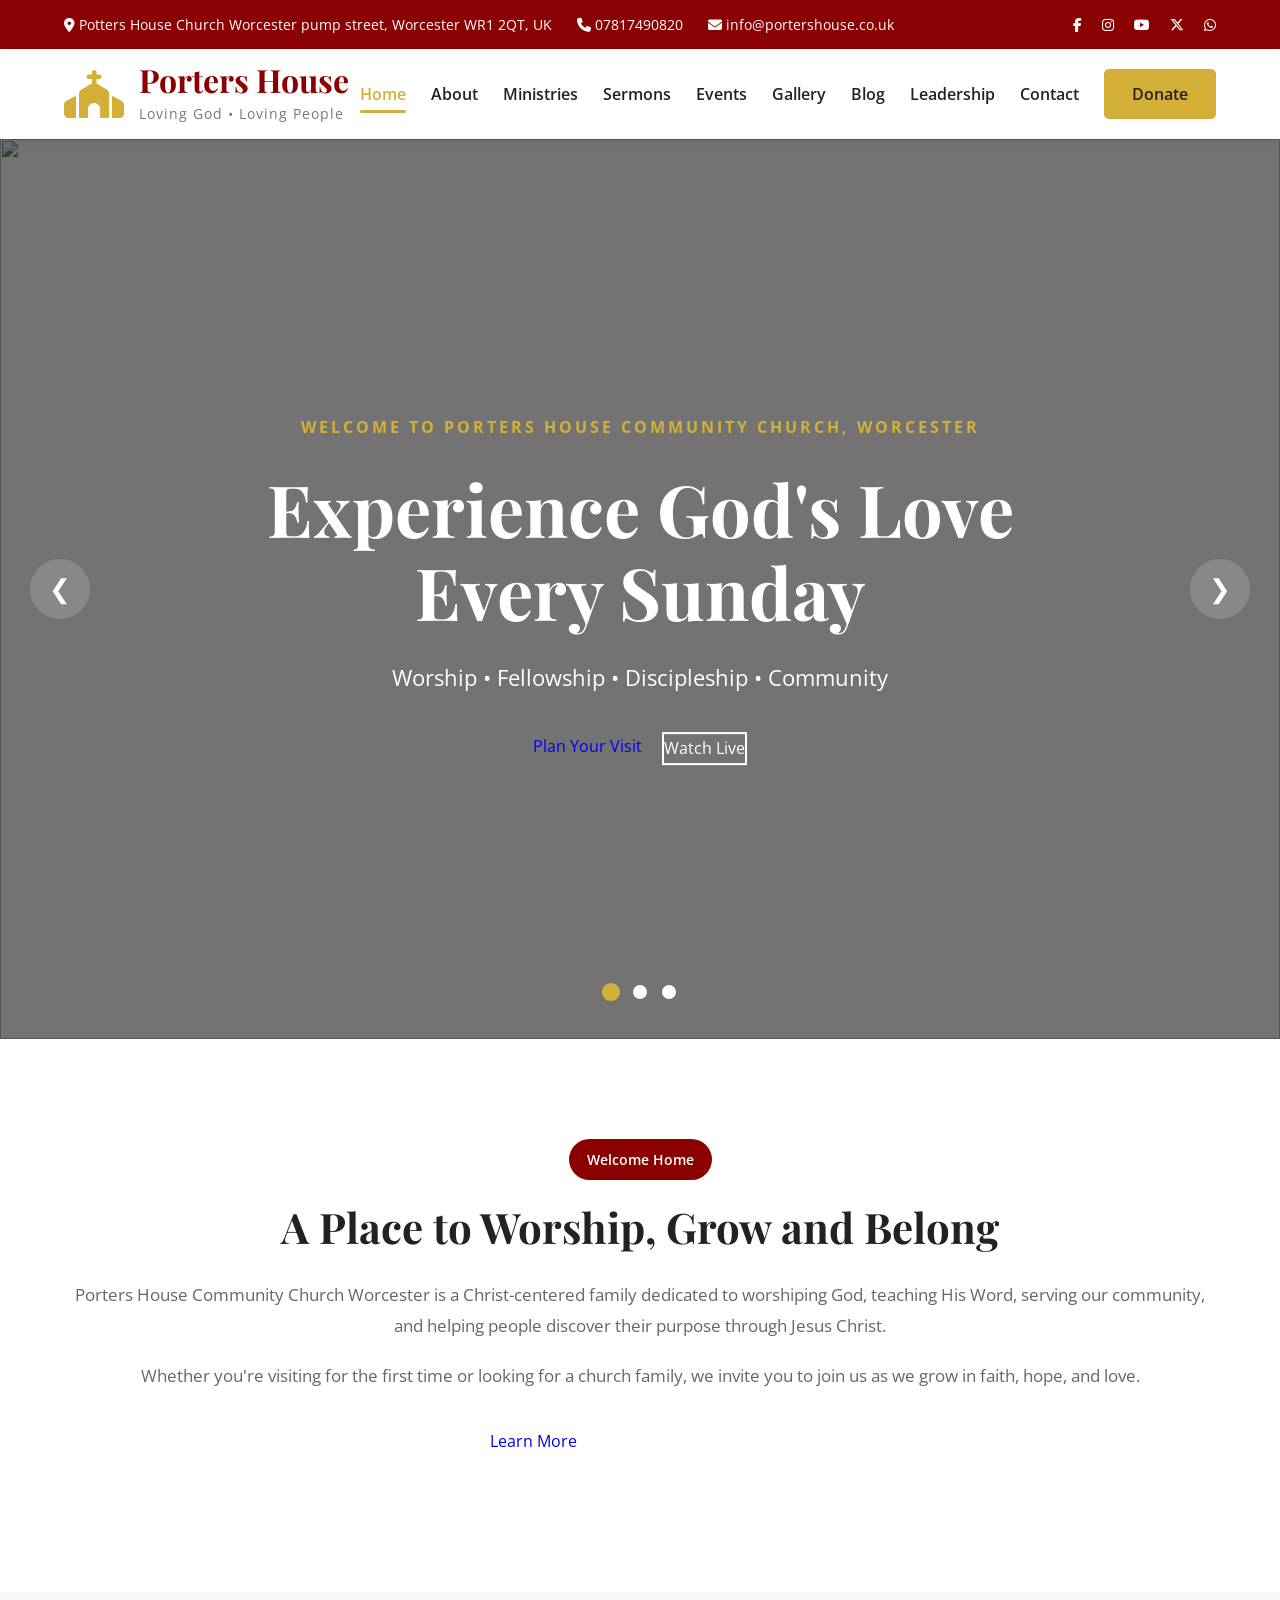
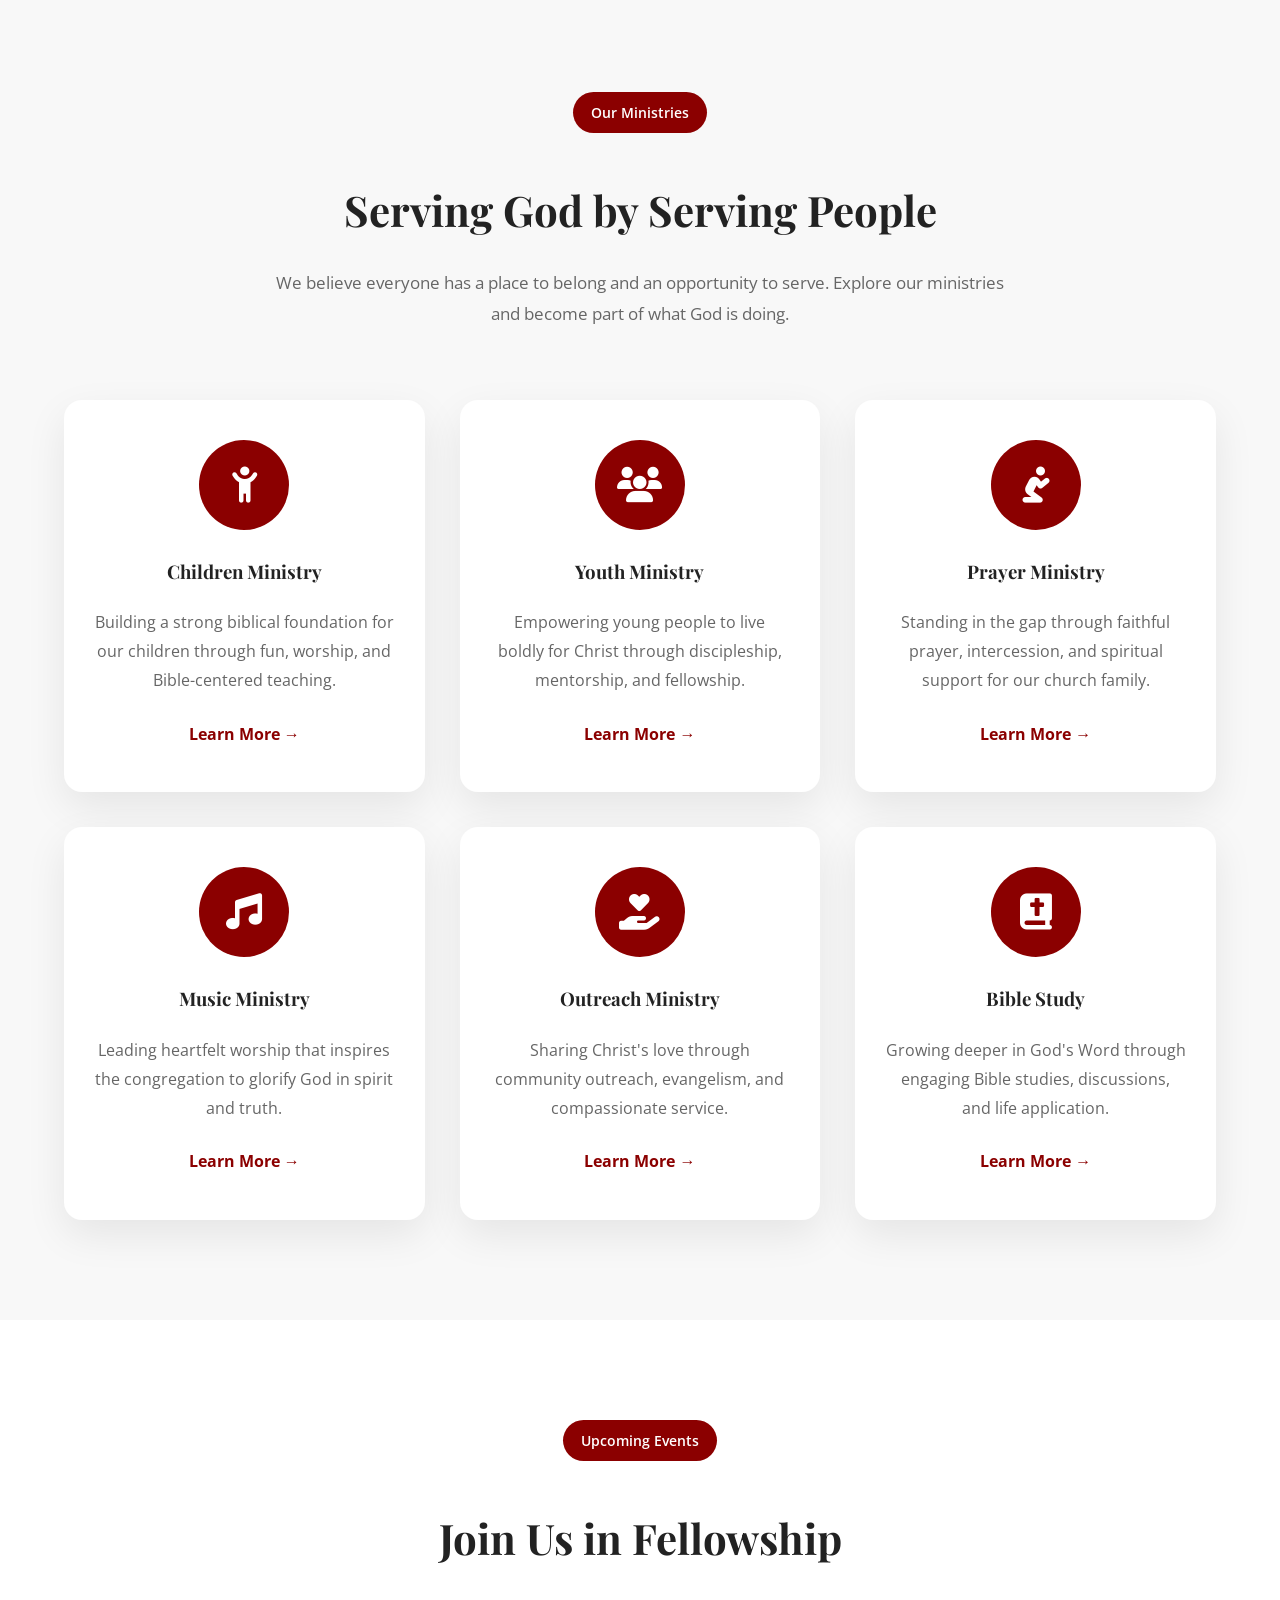
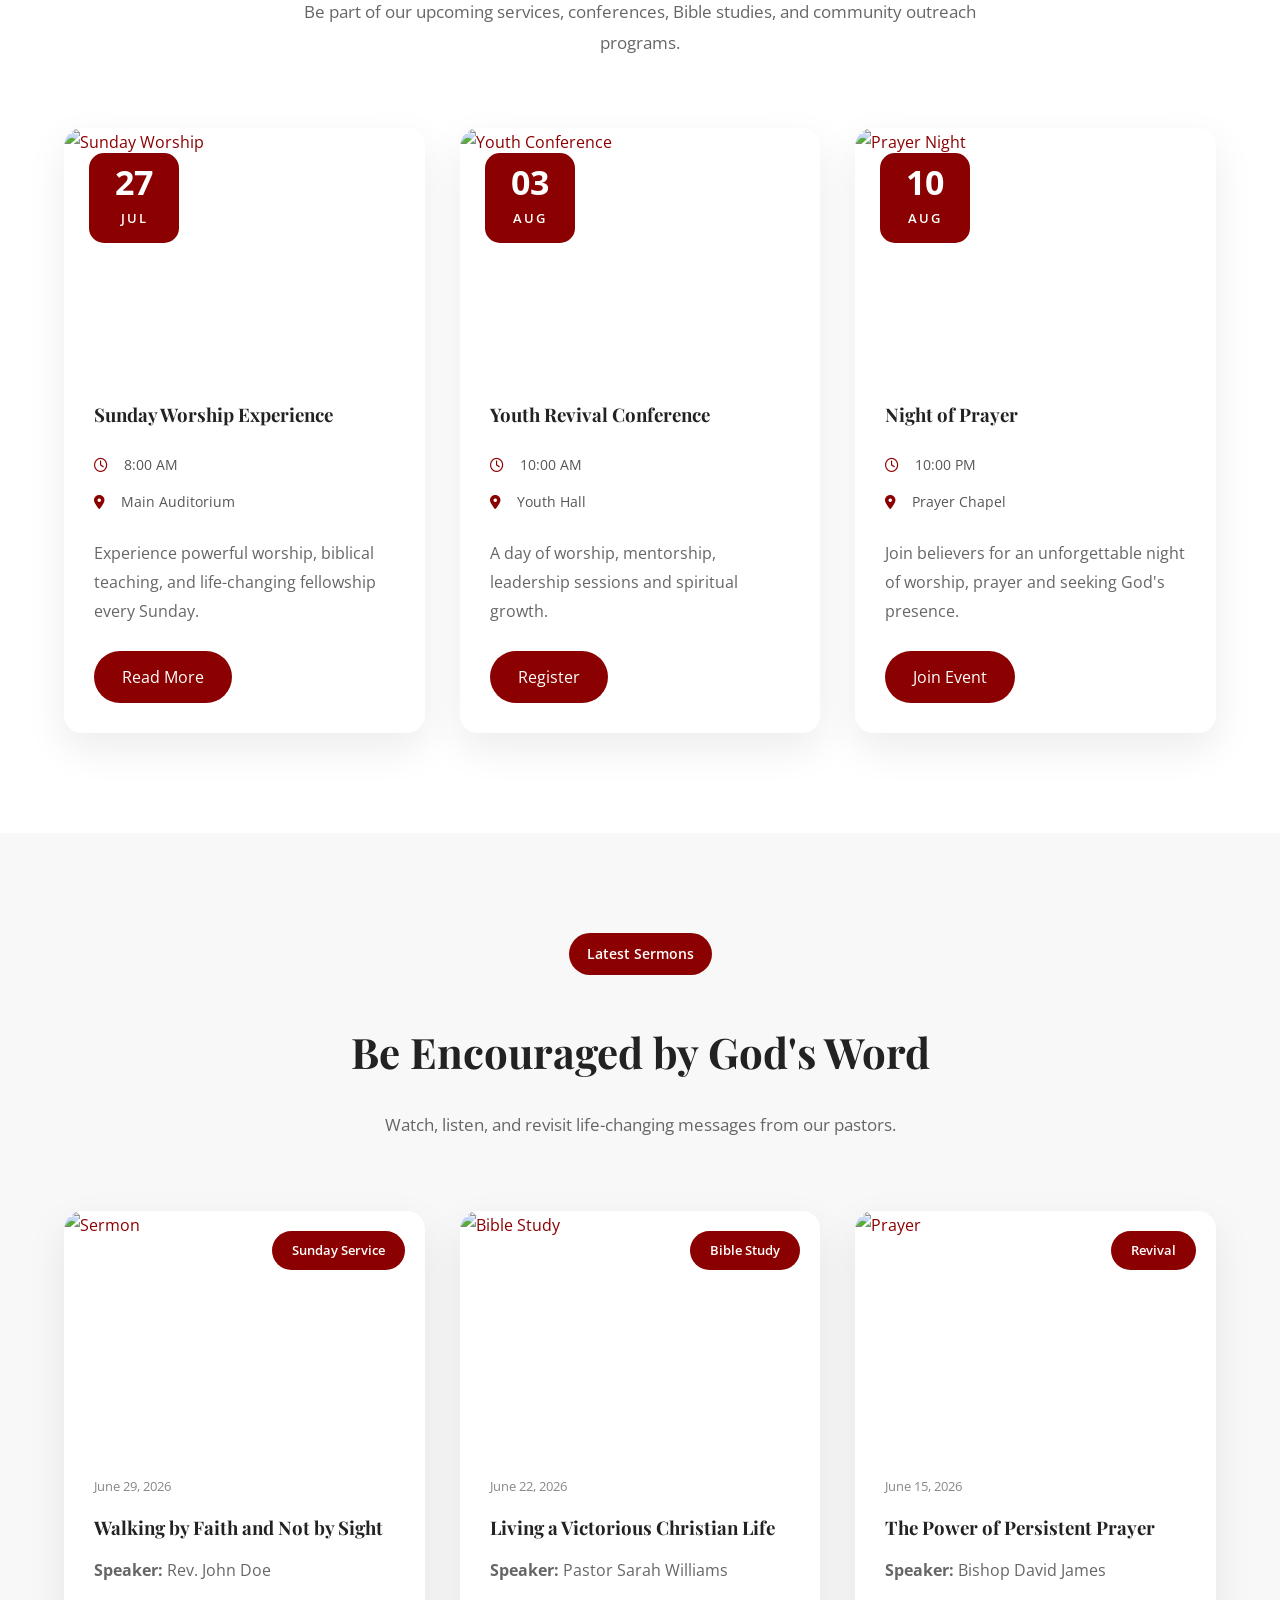
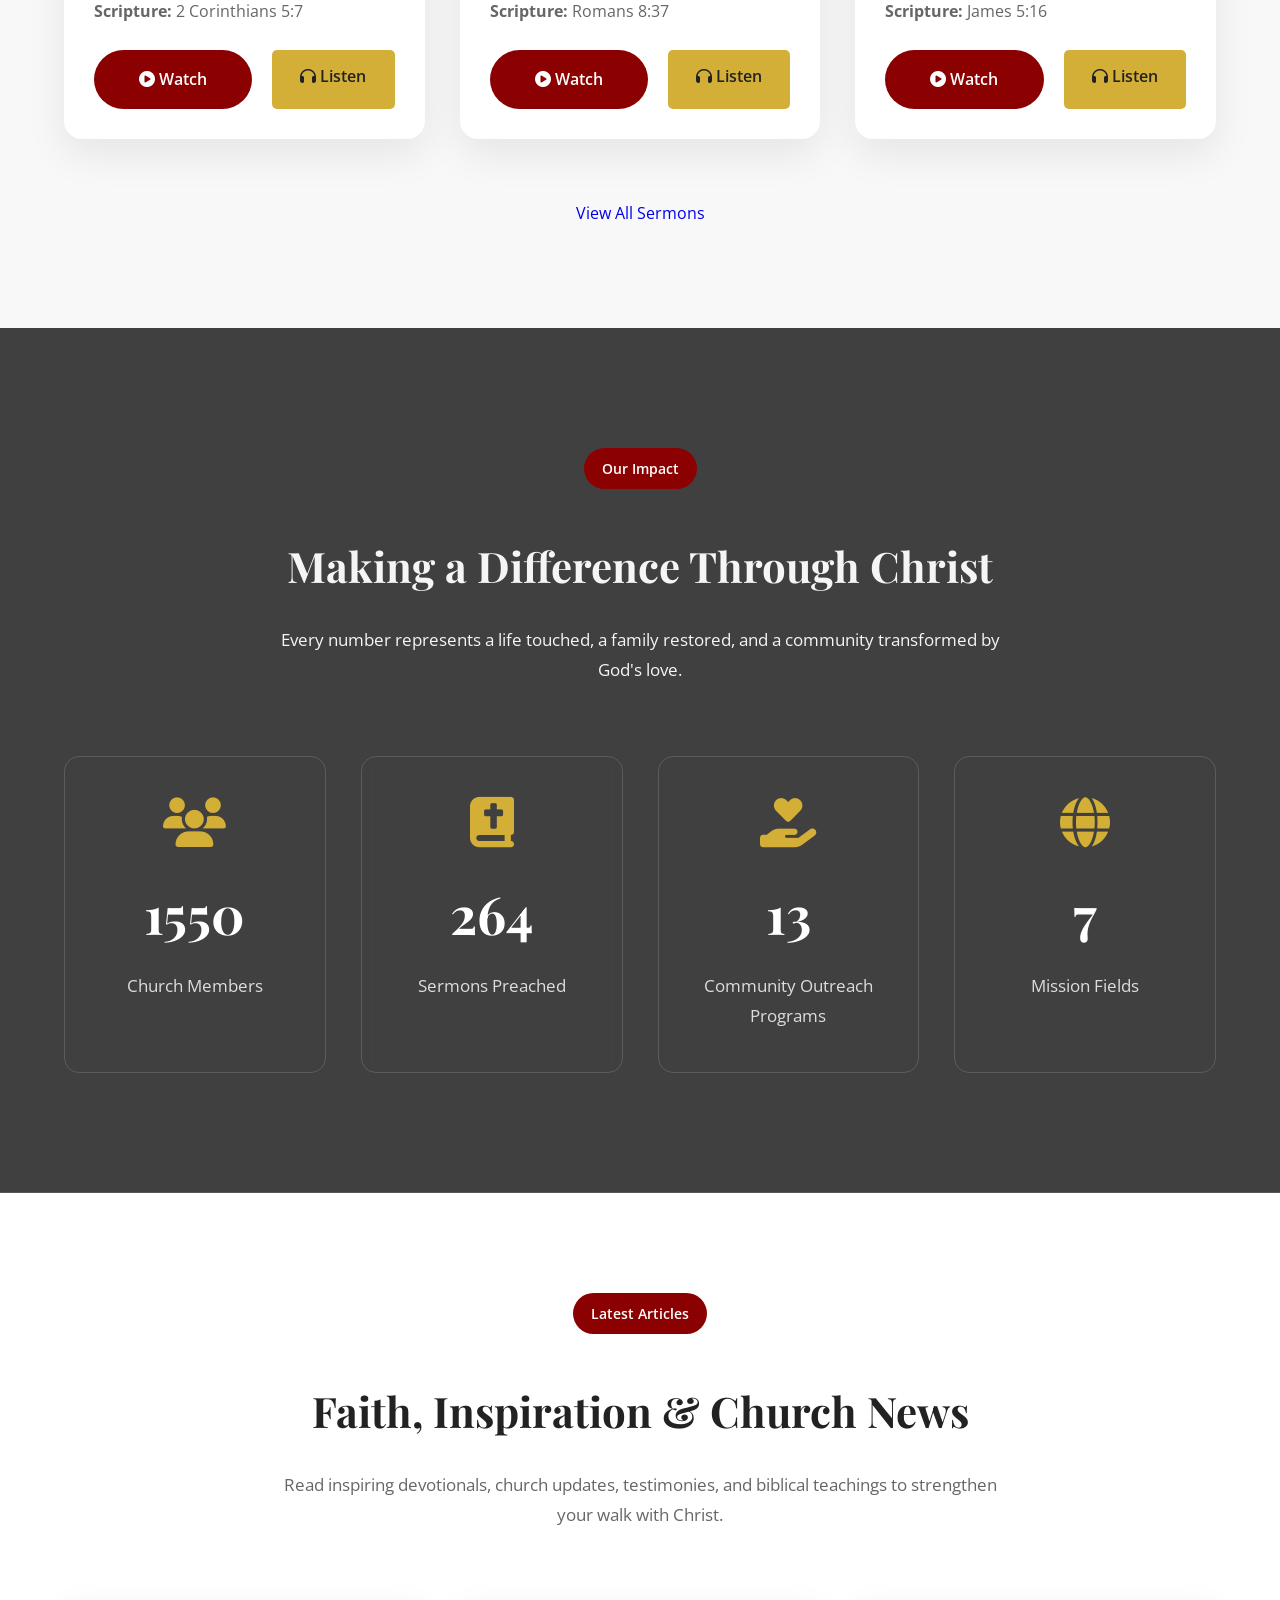
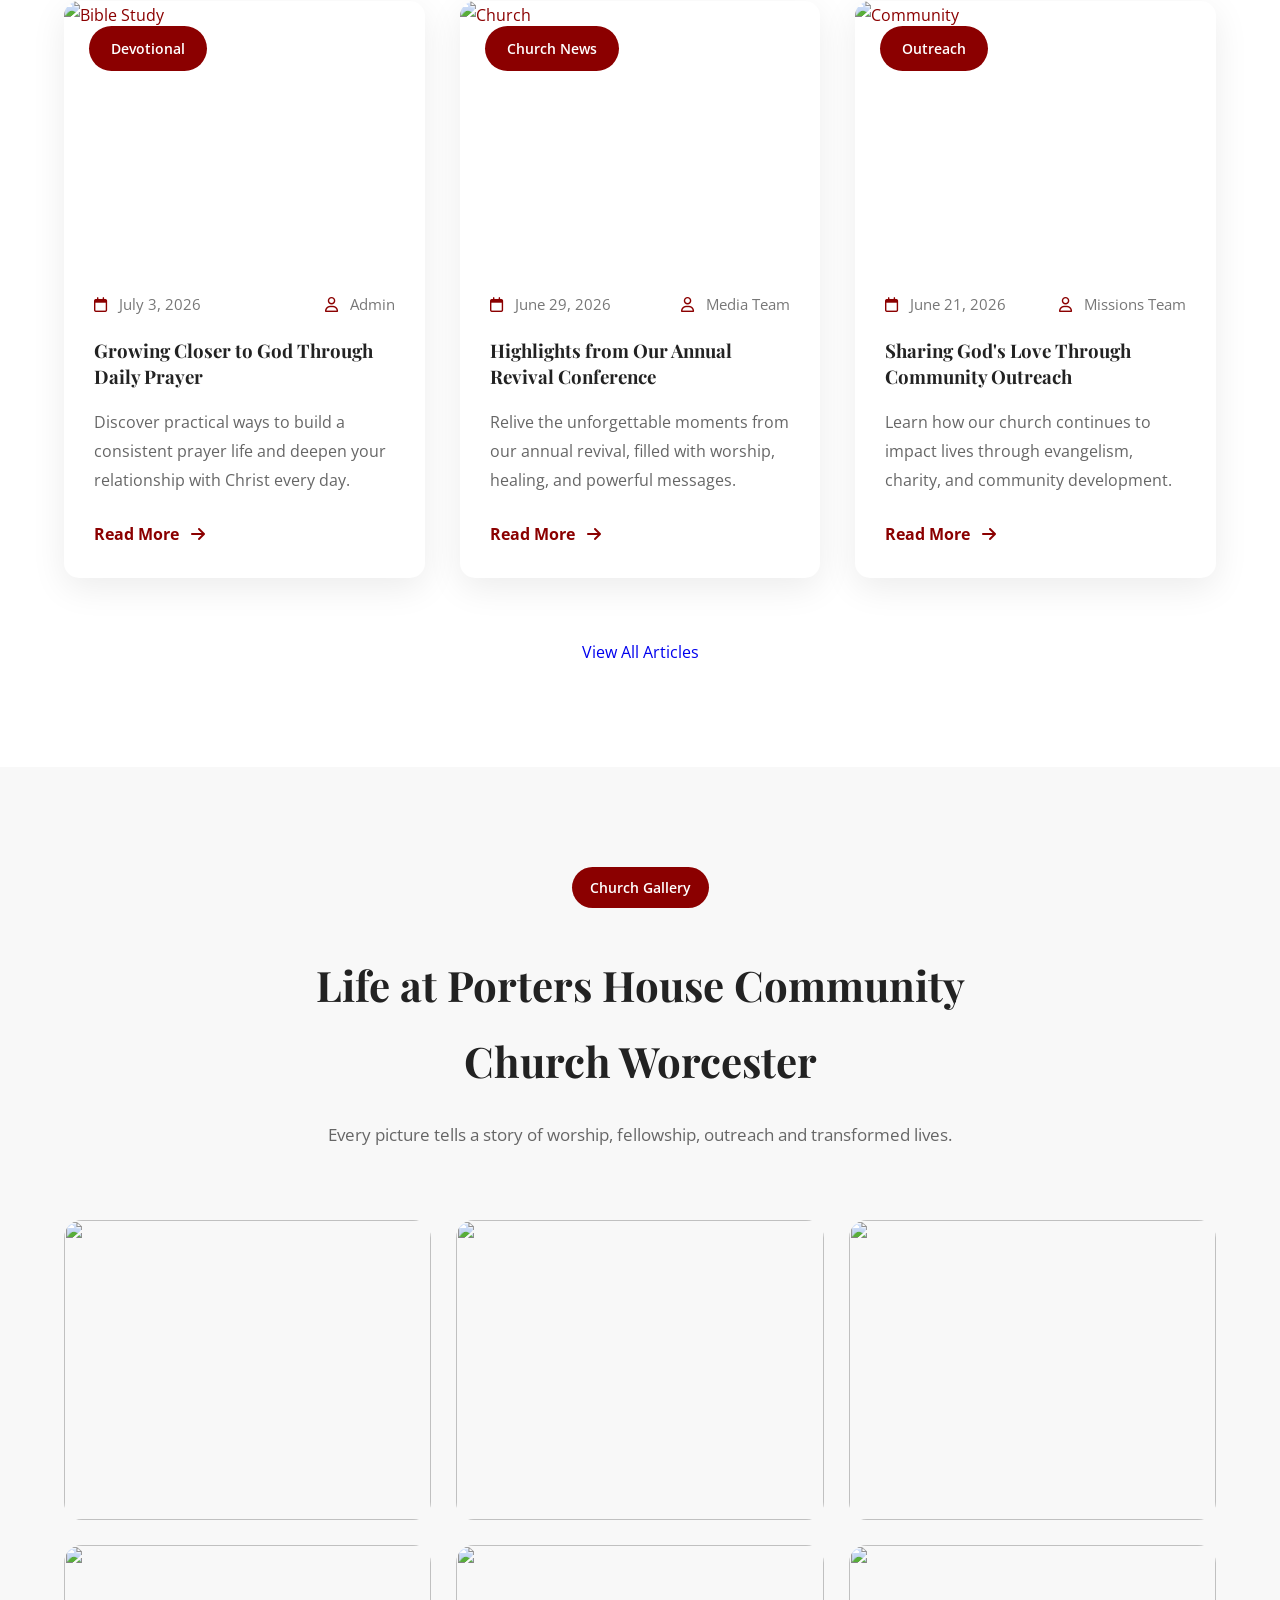
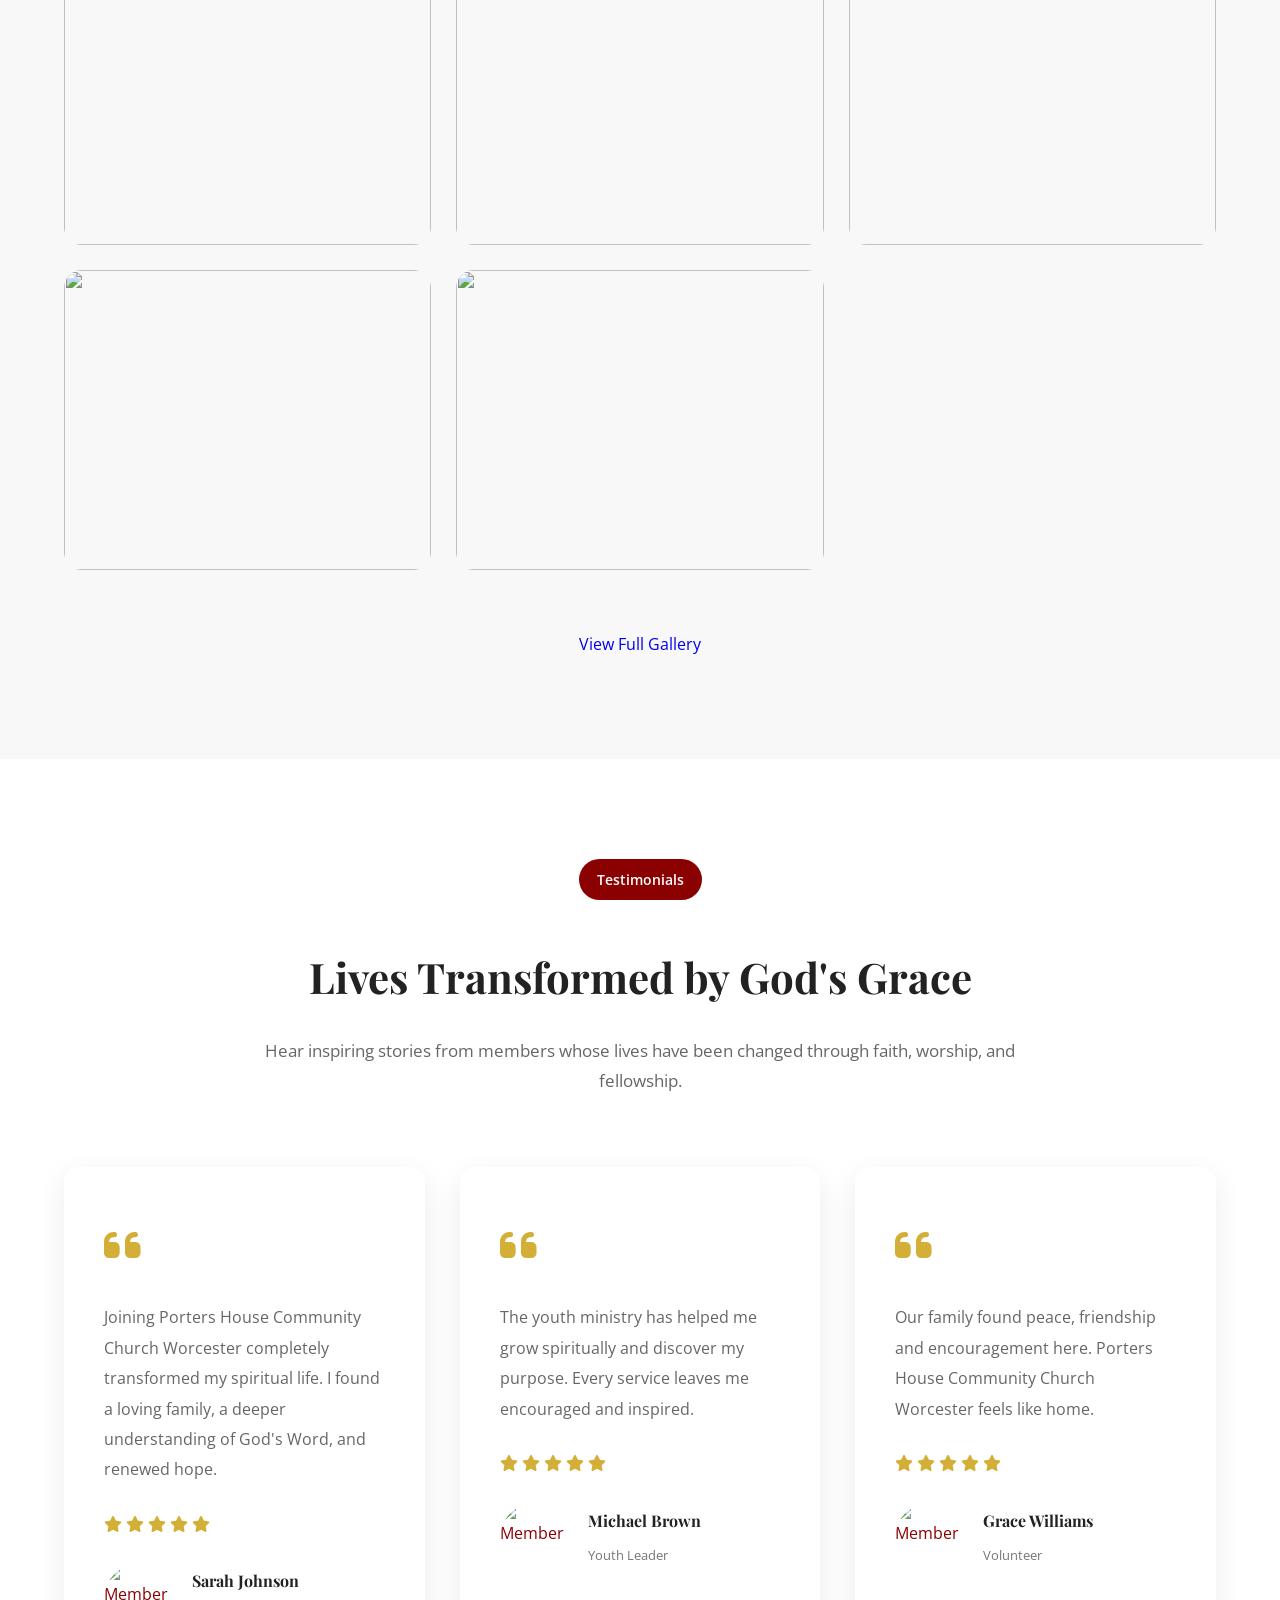
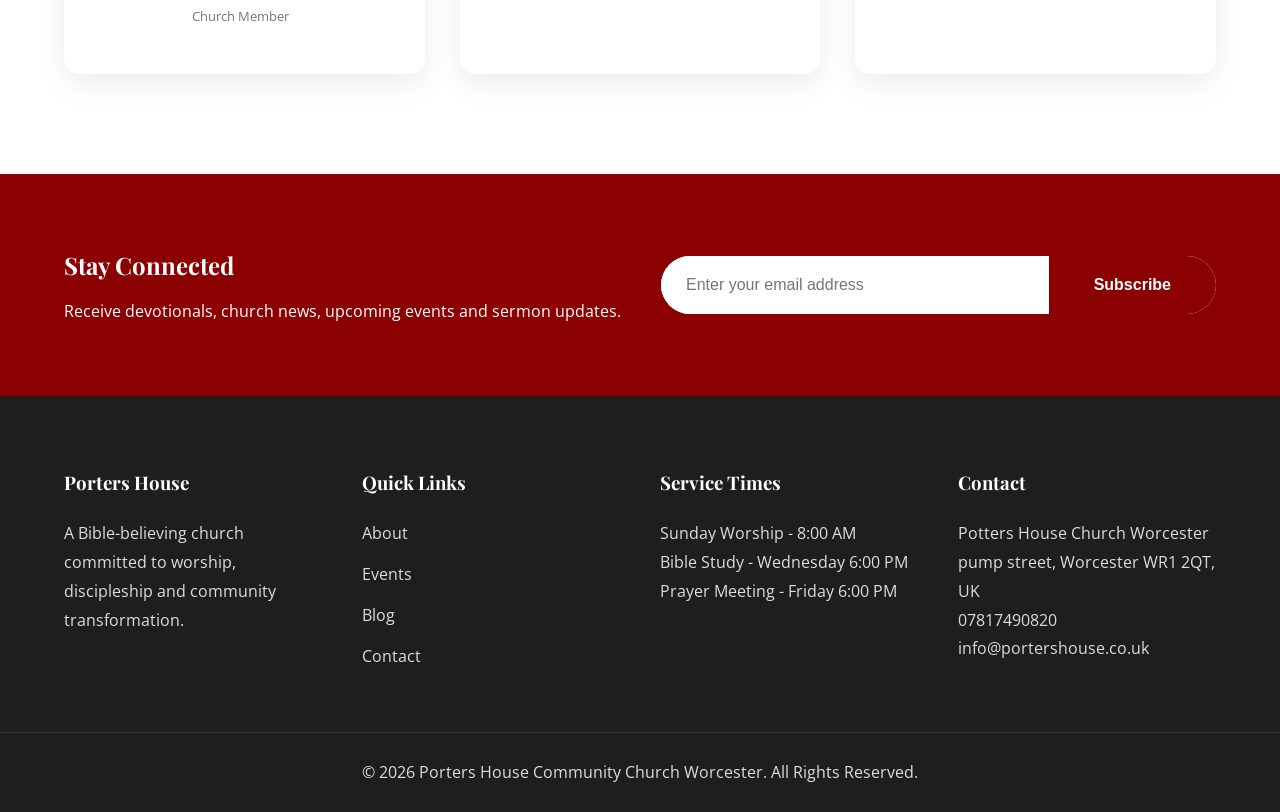
==== commit 41bafd5a: "2nd change" ====
--- a/index.html
+++ b/index.html
@@ -23,6 +23,28 @@
 
 <body>
 
+    <!--===============================
+        PRELOADER
+================================-->
+
+<div id="preloader">
+
+    <div class="loader">
+
+        <i class="fas fa-church"></i>
+
+        <h2>Porters House</h2>
+
+    </div>
+
+</div>
+
+<!--=================================
+    SCROLL PROGRESS BAR
+==================================-->
+
+<div id="scroll-progress"></div>
+
     <!--========================
         TOP BAR
     =========================-->
@@ -43,13 +65,15 @@
 
             <div class="top-right">
 
-                <a href="#"><i class="fab fa-facebook-f"></i></a>
-
-                <a href="#"><i class="fab fa-instagram"></i></a>
-
-                <a href="#"><i class="fab fa-youtube"></i></a>
-
-                <a href="#"><i class="fab fa-x-twitter"></i></a>
+                <a href="#"><i class="fab fa-facebook-f float"></i></a>
+
+                <a href="#"><i class="fab fa-instagram float"></i></a>
+
+                <a href="#"><i class="fab fa-youtube float"></i></a>
+
+                <a href="#"><i class="fab fa-x-twitter float"></i></a>
+
+                <a href="#"><i class="fab fa-whatsapp float"></i></a>
 
             </div>
 
@@ -69,7 +93,7 @@
 
                 <a href="index.html" class="logo">
 
-                    <i class="fas fa-church"></i>
+                    <i class="fas fa-church float"></i>
                 
                     <div class="logo-text">
                 
@@ -83,9 +107,9 @@
 
                 <ul class="nav-links">
 
-                    <li><a href="index.html" class="active">Home</a></li>
-
-                    <li><a href="about.html">About</a></li>
+                    <li><a href="index.html" class="active nav-link">Home</a></li>
+
+                    <li><a href="about.html" class="nav-link">About</a></li>
 
                                     <!-- Dropdown -->
 
@@ -117,19 +141,19 @@
                                     
                                     </li> -->
 
-                                    <li><a href="ministries.html">Ministries</a></li>
-
-                    <li><a href="sermons.html">Sermons</a></li>
-
-                    <li><a href="events.html">Events</a></li>
-
-                    <li><a href="gallery.html">Gallery</a></li>
-
-                    <li><a href="blog.html">Blog</a></li>
-
-                    <li><a href="pastors.html">Leadership</a></li>
-
-                    <li><a href="contact.html">Contact</a></li>
+                                    <li><a href="ministries.html" class="nav-link">Ministries</a></li>
+
+                    <li><a href="sermons.html" class="nav-link">Sermons</a></li>
+
+                    <li><a href="events.html" class="nav-link">Events</a></li>
+
+                    <li><a href="gallery.html" class="nav-link">Gallery</a></li>
+
+                    <li><a href="blog.html" class="nav-link">Blog</a></li>
+
+                    <li><a href="pastors.html" class="nav-link">Leadership</a></li>
+
+                    <li><a href="contact.html" class="nav-link">Contact</a></li>
 
                     <li><a href="donate.html" class="donate-btn">Donate</a></li>
 
@@ -137,7 +161,7 @@
 
                 <div class="hamburger">
 
-                    <i class="fas fa-bars"></i>
+                    <i class="fas fa-bars float"></i>
                 
                 </div>
 
@@ -152,7 +176,7 @@
         HERO SLIDER
 ========================================= -->
 
-<section class="hero">
+<section class="hero reveal">
 
     <div class="slide active">
 
@@ -293,7 +317,7 @@
      WELCOME SECTION
 =========================== -->
 
-<section class="welcome">
+<section class="welcome reveal">
 
     <div class="container welcome-container">
 
@@ -346,7 +370,7 @@
      MINISTRIES SECTION
 =========================== -->
 
-<section class="ministries">
+<section class="ministries reveal">
 
     <div class="container">
 
@@ -365,7 +389,7 @@
 
         <div class="ministries-grid">
 
-            <div class="ministry-card">
+            <div class="ministry-card reveal-card">
 
                 <div class="ministry-icon">
                     <i class="fa-solid fa-child-reaching"></i>
@@ -382,7 +406,7 @@
 
             </div>
 
-            <div class="ministry-card">
+            <div class="ministry-card reveal-card">
 
                 <div class="ministry-icon">
                     <i class="fa-solid fa-users"></i>
@@ -399,7 +423,7 @@
 
             </div>
 
-            <div class="ministry-card">
+            <div class="ministry-card reveal-card">
 
                 <div class="ministry-icon">
                     <i class="fa-solid fa-person-praying"></i>
@@ -416,7 +440,7 @@
 
             </div>
 
-            <div class="ministry-card">
+            <div class="ministry-card reveal-card">
 
                 <div class="ministry-icon">
                     <i class="fa-solid fa-music"></i>
@@ -433,7 +457,7 @@
 
             </div>
 
-            <div class="ministry-card">
+            <div class="ministry-card reveal-card">
 
                 <div class="ministry-icon">
                     <i class="fa-solid fa-hand-holding-heart"></i>
@@ -450,7 +474,7 @@
 
             </div>
 
-            <div class="ministry-card">
+            <div class="ministry-card reveal-card">
 
                 <div class="ministry-icon">
                     <i class="fa-solid fa-book-bible"></i>
@@ -478,7 +502,7 @@
      UPCOMING EVENTS
 =========================== -->
 
-<section class="events">
+<section class="events reveal">
 
     <div class="container">
 
@@ -499,7 +523,7 @@
 
             <!-- Event 1 -->
 
-            <div class="event-card">
+            <div class="event-card reveal-card">
 
                 <div class="event-image">
 
@@ -553,7 +577,7 @@
 
             <!-- Event 2 -->
 
-            <div class="event-card">
+            <div class="event-card reveal-card">
 
                 <div class="event-image">
 
@@ -613,7 +637,7 @@
 
             <!-- Event 3 -->
 
-            <div class="event-card">
+            <div class="event-card reveal-card">
 
                 <div class="event-image">
 
@@ -681,7 +705,7 @@
      LATEST SERMONS
 =========================== -->
 
-<section class="sermons">
+<section class="sermons reveal">
 
     <div class="container">
 
@@ -701,7 +725,7 @@
 
             <!-- Sermon 1 -->
 
-            <div class="sermon-card">
+            <div class="sermon-card reveal-card">
 
                 <div class="sermon-image">
 
@@ -754,7 +778,7 @@
 
             <!-- Sermon 2 -->
 
-            <div class="sermon-card">
+            <div class="sermon-card reveal-card">
 
                 <div class="sermon-image">
 
@@ -813,7 +837,7 @@
 
             <!-- Sermon 3 -->
 
-            <div class="sermon-card">
+            <div class="sermon-card reveal-card">
 
                 <div class="sermon-image">
 
@@ -891,7 +915,7 @@
      CHURCH STATISTICS
 =========================== -->
 
-<section class="statistics">
+<section class="statistics reveal">
 
     <div class="statistics-overlay">
 
@@ -901,9 +925,9 @@
 
                 <span class="section-tag">Our Impact</span>
 
-                <h2>Making a Difference Through Christ</h2>
-
-                <p>
+                <h2 class="great">Making a Difference Through Christ</h2>
+
+                <p class="great">
 
                     Every number represents a life touched, a family restored,
                     and a community transformed by God's love.
@@ -914,7 +938,7 @@
 
             <div class="stats-grid">
 
-                <div class="stat-card">
+                <div class="stat-card reveal-card">
 
                     <i class="fa-solid fa-users"></i>
 
@@ -924,7 +948,7 @@
 
                 </div>
 
-                <div class="stat-card">
+                <div class="stat-card reveal-card">
 
                     <i class="fa-solid fa-book-bible"></i>
 
@@ -934,7 +958,7 @@
 
                 </div>
 
-                <div class="stat-card">
+                <div class="stat-card reveal-card">
 
                     <i class="fa-solid fa-hand-holding-heart"></i>
 
@@ -944,7 +968,7 @@
 
                 </div>
 
-                <div class="stat-card">
+                <div class="stat-card reveal-card">
 
                     <i class="fa-solid fa-globe"></i>
 
@@ -967,7 +991,7 @@
      LATEST BLOGS
 =========================== -->
 
-<section class="blog">
+<section class="blog reveal">
 
     <div class="container">
 
@@ -988,7 +1012,7 @@
 
             <!-- Blog 1 -->
 
-            <article class="blog-card">
+            <article class="blog-card reveal-card">
 
                 <div class="blog-image">
 
@@ -1043,7 +1067,7 @@
 
             <!-- Blog 2 -->
 
-            <article class="blog-card">
+            <article class="blog-card reveal-card">
 
                 <div class="blog-image">
 
@@ -1098,7 +1122,7 @@
 
             <!-- Blog 3 -->
 
-            <article class="blog-card">
+            <article class="blog-card reveal-card">
 
                 <div class="blog-image">
 
@@ -1172,7 +1196,7 @@
      GALLERY SECTION
 =========================== -->
 
-<section class="gallery">
+<section class="gallery reveal">
 
     <div class="container">
 
@@ -1310,7 +1334,7 @@
      TESTIMONIALS
 =========================== -->
 
-<section class="testimonials">
+<section class="testimonials reveal">
 
     <div class="container">
 
@@ -1333,7 +1357,7 @@
 
             <!-- Testimony 1 -->
 
-            <div class="testimonial-card">
+            <div class="testimonial-card reveal-card">
 
                 <div class="quote">
 
@@ -1351,11 +1375,11 @@
 
                 <div class="stars">
 
-                    <i class="fas fa-star"></i>
-                    <i class="fas fa-star"></i>
-                    <i class="fas fa-star"></i>
-                    <i class="fas fa-star"></i>
-                    <i class="fas fa-star"></i>
+                    <i class="fas fa-star float"></i>
+                    <i class="fas fa-star float"></i>
+                    <i class="fas fa-star float"></i>
+                    <i class="fas fa-star float"></i>
+                    <i class="fas fa-star float"></i>
 
                 </div>
 
@@ -1378,7 +1402,7 @@
 
             <!-- Testimony 2 -->
 
-            <div class="testimonial-card">
+            <div class="testimonial-card reveal-card">
 
                 <div class="quote">
 
@@ -1395,11 +1419,11 @@
 
                 <div class="stars">
 
-                    <i class="fas fa-star"></i>
-                    <i class="fas fa-star"></i>
-                    <i class="fas fa-star"></i>
-                    <i class="fas fa-star"></i>
-                    <i class="fas fa-star"></i>
+                    <i class="fas fa-star float"></i>
+                    <i class="fas fa-star float"></i>
+                    <i class="fas fa-star float"></i>
+                    <i class="fas fa-star float"></i>
+                    <i class="fas fa-star float"></i>
 
                 </div>
 
@@ -1422,7 +1446,7 @@
 
             <!-- Testimony 3 -->
 
-            <div class="testimonial-card">
+            <div class="testimonial-card reveal-card">
 
                 <div class="quote">
 
@@ -1439,11 +1463,11 @@
 
                 <div class="stars">
 
-                    <i class="fas fa-star"></i>
-                    <i class="fas fa-star"></i>
-                    <i class="fas fa-star"></i>
-                    <i class="fas fa-star"></i>
-                    <i class="fas fa-star"></i>
+                    <i class="fas fa-star float"></i>
+                    <i class="fas fa-star float"></i>
+                    <i class="fas fa-star float"></i>
+                    <i class="fas fa-star float"></i>
+                    <i class="fas fa-star float"></i>
 
                 </div>
 
@@ -1474,7 +1498,7 @@
      NEWSLETTER
 =========================== -->
 
-<section class="newsletter">
+<section class="newsletter reveal">
 
     <div class="container newsletter-container">
 
@@ -1588,6 +1612,16 @@
 
     </footer>
 
+    <!--=================================
+    BACK TO TOP
+==================================-->
+
+<button id="backToTop">
+
+    <i class="fas fa-arrow-up float"></i>
+
+</button>
+
     <script src="js/app.js"></script>
 
 </body>
--- a/css/style.css
+++ b/css/style.css
@@ -6397,4 +6397,4064 @@
 
     transform:translateY(-5px);
 
+}
+
+/*=================================
+        GALLERY HERO
+==================================*/
+
+.gallery-hero{
+
+    height:450px;
+
+    background:url('https://images.unsplash.com/photo-1516280440614-37939bbacd81?auto=format&fit=crop&w=1600&q=80');
+
+    background-size:cover;
+
+    background-position:center;
+
+    position:relative;
+
+    display:flex;
+
+    align-items:center;
+
+    justify-content:center;
+
+}
+
+.gallery-hero .container{
+
+    position:relative;
+
+    z-index:2;
+
+    text-align:center;
+
+}
+
+.gallery-hero h1{
+
+    color:#fff;
+
+    font-size:58px;
+
+    margin-bottom:20px;
+
+}
+
+.gallery-hero p{
+
+    color:#f3f3f3;
+
+    font-size:20px;
+
+    max-width:760px;
+
+    margin:auto;
+
+    line-height:1.8;
+
+}
+
+@media(max-width:768px){
+
+    .gallery-hero{
+
+        height:320px;
+
+    }
+
+    .gallery-hero h1{
+
+        font-size:40px;
+
+    }
+
+    .gallery-hero p{
+
+        font-size:17px;
+
+        padding:0 20px;
+
+    }
+
+}
+
+/*=================================
+        FEATURED ALBUM
+==================================*/
+
+.featured-album{
+
+    padding:100px 0;
+
+    background:#ffffff;
+
+}
+
+.album-grid{
+
+    display:grid;
+
+    grid-template-columns:1.2fr 1fr;
+
+    gap:60px;
+
+    align-items:center;
+
+}
+
+.album-image{
+
+    position:relative;
+
+    overflow:hidden;
+
+    border-radius:18px;
+
+}
+
+.album-image img{
+
+    width:100%;
+
+    height:520px;
+
+    object-fit:cover;
+
+    border-radius:18px;
+
+    transition:.4s;
+
+}
+
+.album-image:hover img{
+
+    transform:scale(1.05);
+
+}
+
+.album-badge{
+
+    position:absolute;
+
+    bottom:25px;
+
+    left:25px;
+
+    background:#8B0000;
+
+    color:#fff;
+
+    padding:12px 22px;
+
+    border-radius:40px;
+
+    font-weight:600;
+
+}
+
+.album-category{
+
+    display:inline-block;
+
+    background:#D4AF37;
+
+    color:#222;
+
+    padding:8px 20px;
+
+    border-radius:30px;
+
+    margin-bottom:20px;
+
+    font-weight:600;
+
+}
+
+.album-details h2{
+
+    font-size:42px;
+
+    color:#222;
+
+    margin-bottom:25px;
+
+}
+
+.album-details p{
+
+    color:#666;
+
+    line-height:1.9;
+
+    margin-bottom:35px;
+
+}
+
+.album-meta{
+
+    display:flex;
+
+    flex-direction:column;
+
+    gap:20px;
+
+    margin-bottom:40px;
+
+}
+
+.album-meta div{
+
+    display:flex;
+
+    align-items:center;
+
+    gap:15px;
+
+}
+
+.album-meta i{
+
+    color:#8B0000;
+
+    font-size:20px;
+
+}
+
+.view-album-btn{
+
+    display:inline-block;
+
+    padding:16px 36px;
+
+    background:#8B0000;
+
+    color:#fff;
+
+    text-decoration:none;
+
+    border-radius:40px;
+
+    transition:.3s;
+
+}
+
+.view-album-btn:hover{
+
+    background:#D4AF37;
+
+    color:#222;
+
+}
+
+@media(max-width:991px){
+
+    .album-grid{
+
+        grid-template-columns:1fr;
+
+    }
+
+    .album-image img{
+
+        height:350px;
+
+    }
+
+    .album-details h2{
+
+        font-size:34px;
+
+    }
+
+}
+
+/*=================================
+        PHOTO GALLERY
+==================================*/
+
+.photo-gallery{
+
+    padding:100px 0;
+
+    background:#f8f9fb;
+
+}
+
+.gallery-grid{
+
+    display:grid;
+
+    grid-template-columns:repeat(3,1fr);
+
+    gap:25px;
+
+}
+
+.gallery-item{
+
+    position:relative;
+
+    overflow:hidden;
+
+    border-radius:18px;
+
+    cursor:pointer;
+
+}
+
+.gallery-item img{
+
+    width:100%;
+
+    height:300px;
+
+    object-fit:cover;
+
+    transition:.5s;
+
+}
+
+.gallery-overlay{
+
+    position:absolute;
+
+    inset:0;
+
+    background:rgba(139,0,0,.75);
+
+    display:flex;
+
+    flex-direction:column;
+
+    justify-content:center;
+
+    align-items:center;
+
+    color:#fff;
+
+    opacity:0;
+
+    transition:.4s;
+
+}
+
+.gallery-overlay h4{
+
+    font-size:24px;
+
+    margin-bottom:20px;
+
+}
+
+.gallery-overlay i{
+
+    width:60px;
+
+    height:60px;
+
+    border:2px solid #fff;
+
+    border-radius:50%;
+
+    display:flex;
+
+    align-items:center;
+
+    justify-content:center;
+
+    font-size:22px;
+
+}
+
+.gallery-item:hover img{
+
+    transform:scale(1.1);
+
+}
+
+.gallery-item:hover .gallery-overlay{
+
+    opacity:1;
+
+}
+
+@media(max-width:991px){
+
+    .gallery-grid{
+
+        grid-template-columns:repeat(2,1fr);
+
+    }
+
+}
+
+@media(max-width:768px){
+
+    .gallery-grid{
+
+        grid-template-columns:1fr;
+
+    }
+
+}
+
+/*=================================
+        VIDEO GALLERY
+==================================*/
+
+.video-gallery{
+
+    padding:100px 0;
+
+    background:#ffffff;
+
+}
+
+.video-grid{
+
+    display:grid;
+
+    grid-template-columns:repeat(3,1fr);
+
+    gap:35px;
+
+}
+
+.video-card{
+
+    background:#fff;
+
+    border-radius:18px;
+
+    overflow:hidden;
+
+    box-shadow:0 15px 35px rgba(0,0,0,.08);
+
+    transition:.35s;
+
+}
+
+.video-card:hover{
+
+    transform:translateY(-10px);
+
+}
+
+.video-card iframe{
+
+    width:100%;
+
+    height:250px;
+
+    border:none;
+
+}
+
+.video-content{
+
+    padding:25px;
+
+}
+
+.video-content h3{
+
+    font-size:24px;
+
+    color:#222;
+
+    margin-bottom:15px;
+
+}
+
+.video-content p{
+
+    color:#666;
+
+    line-height:1.8;
+
+}
+
+@media(max-width:991px){
+
+    .video-grid{
+
+        grid-template-columns:1fr;
+
+    }
+
+}
+
+/*=================================
+    CHURCH LIFE HIGHLIGHTS
+==================================*/
+
+.church-highlights{
+
+    padding:100px 0;
+
+    background:#f8f9fb;
+
+}
+
+.highlights-grid{
+
+    display:grid;
+
+    grid-template-columns:repeat(3,1fr);
+
+    gap:35px;
+
+}
+
+.highlight-card{
+
+    background:#fff;
+
+    border-radius:18px;
+
+    padding:40px 30px;
+
+    text-align:center;
+
+    box-shadow:0 15px 35px rgba(0,0,0,.08);
+
+    transition:.35s;
+
+}
+
+.highlight-card:hover{
+
+    transform:translateY(-10px);
+
+}
+
+.highlight-card i{
+
+    width:90px;
+
+    height:90px;
+
+    margin:auto;
+
+    margin-bottom:25px;
+
+    border-radius:50%;
+
+    background:#8B0000;
+
+    color:#fff;
+
+    display:flex;
+
+    align-items:center;
+
+    justify-content:center;
+
+    font-size:34px;
+
+}
+
+.highlight-card h3{
+
+    font-size:26px;
+
+    color:#222;
+
+    margin-bottom:18px;
+
+}
+
+.highlight-card p{
+
+    color:#666;
+
+    line-height:1.8;
+
+}
+
+@media(max-width:991px){
+
+    .highlights-grid{
+
+        grid-template-columns:1fr;
+
+    }
+
+}
+
+
+/*=================================
+        GALLERY CTA
+==================================*/
+
+.gallery-cta{
+
+    position:relative;
+
+    padding:120px 0;
+
+    background:url('https://images.unsplash.com/photo-1517048676732-d65bc937f952?auto=format&fit=crop&w=1600&q=80');
+
+    background-size:cover;
+
+    background-position:center;
+
+    text-align:center;
+
+}
+
+.gallery-cta-overlay{
+
+    position:absolute;
+
+    inset:0;
+
+    background:rgba(0,0,0,.72);
+
+}
+
+.gallery-cta-content{
+
+    position:relative;
+
+    z-index:2;
+
+    max-width:900px;
+
+    margin:auto;
+
+}
+
+.gallery-cta-content h2{
+
+    color:#fff;
+
+    font-size:48px;
+
+    margin:25px 0;
+
+}
+
+.gallery-cta-content p{
+
+    color:#eee;
+
+    line-height:1.9;
+
+    font-size:18px;
+
+    margin-bottom:50px;
+
+}
+
+.gallery-features{
+
+    display:flex;
+
+    justify-content:center;
+
+    gap:30px;
+
+    flex-wrap:wrap;
+
+    margin-bottom:50px;
+
+}
+
+.gallery-feature{
+
+    background:rgba(255,255,255,.10);
+
+    backdrop-filter:blur(10px);
+
+    border:1px solid rgba(255,255,255,.15);
+
+    border-radius:15px;
+
+    padding:20px 30px;
+
+    display:flex;
+
+    align-items:center;
+
+    gap:15px;
+
+    color:#fff;
+
+}
+
+.gallery-feature i{
+
+    color:#D4AF37;
+
+    font-size:28px;
+
+}
+
+.gallery-buttons{
+
+    display:flex;
+
+    justify-content:center;
+
+    gap:20px;
+
+    flex-wrap:wrap;
+
+}
+
+.gallery-btn-primary{
+
+    background:#8B0000;
+
+    color:#fff;
+
+    text-decoration:none;
+
+    padding:16px 38px;
+
+    border-radius:40px;
+
+    transition:.3s;
+
+}
+
+.gallery-btn-primary:hover{
+
+    background:#6d0000;
+
+}
+
+.gallery-btn-outline{
+
+    border:2px solid #fff;
+
+    color:#fff;
+
+    text-decoration:none;
+
+    padding:16px 38px;
+
+    border-radius:40px;
+
+    transition:.3s;
+
+}
+
+.gallery-btn-outline:hover{
+
+    background:#fff;
+
+    color:#222;
+
+}
+
+@media(max-width:768px){
+
+    .gallery-cta-content h2{
+
+        font-size:36px;
+
+    }
+
+    .gallery-features{
+
+        flex-direction:column;
+
+    }
+
+    .gallery-buttons{
+
+        flex-direction:column;
+
+        align-items:center;
+
+    }
+
+}
+
+/*=================================
+        LEADERSHIP HERO
+==================================*/
+
+.leadership-hero{
+
+    height:450px;
+
+    background:url('https://images.unsplash.com/photo-1516280440614-37939bbacd81?auto=format&fit=crop&w=1600&q=80');
+
+    background-size:cover;
+
+    background-position:center;
+
+    position:relative;
+
+    display:flex;
+
+    align-items:center;
+
+    justify-content:center;
+
+}
+
+.leadership-hero .container{
+
+    position:relative;
+
+    z-index:2;
+
+    text-align:center;
+
+}
+
+.leadership-hero h1{
+
+    color:#fff;
+
+    font-size:58px;
+
+    margin-bottom:20px;
+
+}
+
+.leadership-hero p{
+
+    color:#f4f4f4;
+
+    font-size:20px;
+
+    max-width:760px;
+
+    margin:auto;
+
+    line-height:1.8;
+
+}
+
+@media(max-width:768px){
+
+    .leadership-hero{
+
+        height:320px;
+
+    }
+
+    .leadership-hero h1{
+
+        font-size:40px;
+
+    }
+
+    .leadership-hero p{
+
+        font-size:17px;
+
+        padding:0 20px;
+
+    }
+
+}
+
+/*=================================
+        SENIOR PASTOR
+==================================*/
+
+.senior-pastor{
+
+    padding:100px 0;
+
+    background:#ffffff;
+
+}
+
+.pastor-grid{
+
+    display:grid;
+
+    grid-template-columns:1fr 1.2fr;
+
+    gap:60px;
+
+    align-items:center;
+
+}
+
+.pastor-image{
+
+    overflow:hidden;
+
+    border-radius:20px;
+
+}
+
+.pastor-image img{
+
+    width:100%;
+
+    height:650px;
+
+    object-fit:cover;
+
+    transition:.4s;
+
+}
+
+.pastor-image:hover img{
+
+    transform:scale(1.05);
+
+}
+
+.pastor-title{
+
+    display:inline-block;
+
+    background:#D4AF37;
+
+    color:#222;
+
+    padding:8px 20px;
+
+    border-radius:30px;
+
+    font-weight:600;
+
+    margin-bottom:20px;
+
+}
+
+.pastor-content h2{
+
+    font-size:44px;
+
+    color:#222;
+
+    margin-bottom:25px;
+
+}
+
+.pastor-content p{
+
+    color:#666;
+
+    line-height:1.9;
+
+    margin-bottom:25px;
+
+}
+
+.pastor-info{
+
+    display:flex;
+
+    flex-direction:column;
+
+    gap:18px;
+
+    margin:35px 0;
+
+}
+
+.pastor-info div{
+
+    display:flex;
+
+    align-items:center;
+
+    gap:15px;
+
+}
+
+.pastor-info i{
+
+    color:#8B0000;
+
+    font-size:20px;
+
+}
+
+.pastor-social{
+
+    display:flex;
+
+    gap:15px;
+
+    margin-bottom:35px;
+
+}
+
+.pastor-social a{
+
+    width:45px;
+
+    height:45px;
+
+    background:#8B0000;
+
+    color:#fff;
+
+    border-radius:50%;
+
+    display:flex;
+
+    align-items:center;
+
+    justify-content:center;
+
+    text-decoration:none;
+
+    transition:.3s;
+
+}
+
+.pastor-social a:hover{
+
+    background:#D4AF37;
+
+    color:#222;
+
+}
+
+.pastor-btn{
+
+    display:inline-block;
+
+    background:#8B0000;
+
+    color:#fff;
+
+    text-decoration:none;
+
+    padding:16px 35px;
+
+    border-radius:40px;
+
+    transition:.3s;
+
+}
+
+.pastor-btn:hover{
+
+    background:#6d0000;
+
+}
+
+@media(max-width:991px){
+
+    .pastor-grid{
+
+        grid-template-columns:1fr;
+
+    }
+
+    .pastor-image img{
+
+        height:420px;
+
+    }
+
+    .pastor-content h2{
+
+        font-size:34px;
+
+    }
+
+}
+
+/*=================================
+        PASTORAL TEAM
+==================================*/
+
+.pastoral-team{
+
+    padding:100px 0;
+
+    background:#f8f9fb;
+
+}
+
+.team-grid{
+
+    display:grid;
+
+    grid-template-columns:repeat(4,1fr);
+
+    gap:30px;
+
+}
+
+.team-card{
+
+    background:#fff;
+
+    border-radius:18px;
+
+    overflow:hidden;
+
+    text-align:center;
+
+    box-shadow:0 15px 35px rgba(0,0,0,.08);
+
+    transition:.35s;
+
+}
+
+.team-card:hover{
+
+    transform:translateY(-10px);
+
+}
+
+.team-card img{
+
+    width:100%;
+
+    height:320px;
+
+    object-fit:cover;
+
+    transition:.4s;
+
+}
+
+.team-card:hover img{
+
+    transform:scale(1.05);
+
+}
+
+.team-content{
+
+    padding:30px 25px;
+
+}
+
+.team-content h3{
+
+    font-size:24px;
+
+    color:#222;
+
+    margin-bottom:10px;
+
+}
+
+.team-content span{
+
+    display:inline-block;
+
+    color:#8B0000;
+
+    font-weight:600;
+
+    margin-bottom:20px;
+
+}
+
+.team-content p{
+
+    color:#666;
+
+    line-height:1.8;
+
+    margin-bottom:25px;
+
+}
+
+.team-social{
+
+    display:flex;
+
+    justify-content:center;
+
+    gap:12px;
+
+}
+
+.team-social a{
+
+    width:42px;
+
+    height:42px;
+
+    border-radius:50%;
+
+    background:#8B0000;
+
+    color:#fff;
+
+    display:flex;
+
+    align-items:center;
+
+    justify-content:center;
+
+    text-decoration:none;
+
+    transition:.3s;
+
+}
+
+.team-social a:hover{
+
+    background:#D4AF37;
+
+    color:#222;
+
+}
+
+@media(max-width:1200px){
+
+    .team-grid{
+
+        grid-template-columns:repeat(2,1fr);
+
+    }
+
+}
+
+@media(max-width:768px){
+
+    .team-grid{
+
+        grid-template-columns:1fr;
+
+    }
+
+}
+
+/*=================================
+        MINISTRY LEADERS
+==================================*/
+
+.ministry-leaders{
+
+    padding:100px 0;
+
+    background:#ffffff;
+
+}
+
+.leaders-grid{
+
+    display:grid;
+
+    grid-template-columns:repeat(3,1fr);
+
+    gap:35px;
+
+}
+
+.leader-card{
+
+    background:#fff;
+
+    border-radius:18px;
+
+    padding:40px 30px;
+
+    text-align:center;
+
+    box-shadow:0 15px 35px rgba(0,0,0,.08);
+
+    transition:.35s;
+
+    border-bottom:5px solid transparent;
+
+}
+
+.leader-card:hover{
+
+    transform:translateY(-10px);
+
+    border-bottom:5px solid #8B0000;
+
+}
+
+.leader-card i{
+
+    width:90px;
+
+    height:90px;
+
+    margin:auto;
+
+    margin-bottom:25px;
+
+    background:#8B0000;
+
+    color:#fff;
+
+    border-radius:50%;
+
+    display:flex;
+
+    align-items:center;
+
+    justify-content:center;
+
+    font-size:34px;
+
+}
+
+.leader-card h3{
+
+    font-size:24px;
+
+    color:#222;
+
+    margin-bottom:10px;
+
+}
+
+.leader-card h4{
+
+    color:#8B0000;
+
+    margin-bottom:20px;
+
+    font-weight:600;
+
+}
+
+.leader-card p{
+
+    color:#666;
+
+    line-height:1.8;
+
+}
+
+@media(max-width:991px){
+
+    .leaders-grid{
+
+        grid-template-columns:repeat(2,1fr);
+
+    }
+
+}
+
+@media(max-width:768px){
+
+    .leaders-grid{
+
+        grid-template-columns:1fr;
+
+    }
+
+}
+
+/*=================================
+        ELDERS SECTION
+==================================*/
+
+.elders-section{
+
+    padding:100px 0;
+
+    background:#f8f9fb;
+
+}
+
+.elders-grid{
+
+    display:grid;
+
+    grid-template-columns:repeat(3,1fr);
+
+    gap:35px;
+
+}
+
+.elder-card{
+
+    background:#fff;
+
+    border-radius:18px;
+
+    overflow:hidden;
+
+    text-align:center;
+
+    box-shadow:0 15px 35px rgba(0,0,0,.08);
+
+    transition:.35s;
+
+}
+
+.elder-card:hover{
+
+    transform:translateY(-10px);
+
+}
+
+.elder-card img{
+
+    width:100%;
+
+    height:320px;
+
+    object-fit:cover;
+
+    transition:.4s;
+
+}
+
+.elder-card:hover img{
+
+    transform:scale(1.05);
+
+}
+
+.elder-content{
+
+    padding:30px;
+
+}
+
+.elder-content h3{
+
+    font-size:24px;
+
+    color:#222;
+
+    margin-bottom:10px;
+
+}
+
+.elder-content span{
+
+    display:inline-block;
+
+    color:#8B0000;
+
+    font-weight:600;
+
+    margin-bottom:18px;
+
+}
+
+.elder-content p{
+
+    color:#666;
+
+    line-height:1.8;
+
+}
+
+@media(max-width:991px){
+
+    .elders-grid{
+
+        grid-template-columns:repeat(2,1fr);
+
+    }
+
+}
+
+@media(max-width:768px){
+
+    .elders-grid{
+
+        grid-template-columns:1fr;
+
+    }
+
+}
+
+/*=================================
+        LEADERSHIP CTA
+==================================*/
+
+.leadership-cta{
+
+    position:relative;
+
+    padding:120px 0;
+
+    background:url('https://images.unsplash.com/photo-1516280440614-37939bbacd81?auto=format&fit=crop&w=1600&q=80');
+
+    background-size:cover;
+
+    background-position:center;
+
+    text-align:center;
+
+}
+
+.leadership-cta-overlay{
+
+    position:absolute;
+
+    inset:0;
+
+    background:rgba(0,0,0,.72);
+
+}
+
+.leadership-cta-content{
+
+    position:relative;
+
+    z-index:2;
+
+    max-width:900px;
+
+    margin:auto;
+
+}
+
+.leadership-cta-content h2{
+
+    color:#fff;
+
+    font-size:48px;
+
+    margin:25px 0;
+
+}
+
+.leadership-cta-content p{
+
+    color:#eee;
+
+    font-size:18px;
+
+    line-height:1.9;
+
+    margin-bottom:50px;
+
+}
+
+.cta-services{
+
+    display:flex;
+
+    justify-content:center;
+
+    gap:30px;
+
+    flex-wrap:wrap;
+
+    margin-bottom:50px;
+
+}
+
+.cta-service{
+
+    background:rgba(255,255,255,.10);
+
+    backdrop-filter:blur(10px);
+
+    border:1px solid rgba(255,255,255,.15);
+
+    border-radius:15px;
+
+    padding:20px 30px;
+
+    display:flex;
+
+    align-items:center;
+
+    gap:15px;
+
+    color:#fff;
+
+}
+
+.cta-service i{
+
+    color:#D4AF37;
+
+    font-size:28px;
+
+}
+
+.leadership-buttons{
+
+    display:flex;
+
+    justify-content:center;
+
+    gap:20px;
+
+    flex-wrap:wrap;
+
+}
+
+.leadership-btn-primary{
+
+    background:#8B0000;
+
+    color:#fff;
+
+    text-decoration:none;
+
+    padding:16px 38px;
+
+    border-radius:40px;
+
+    transition:.3s;
+
+}
+
+.leadership-btn-primary:hover{
+
+    background:#6d0000;
+
+}
+
+.leadership-btn-outline{
+
+    border:2px solid #fff;
+
+    color:#fff;
+
+    text-decoration:none;
+
+    padding:16px 38px;
+
+    border-radius:40px;
+
+    transition:.3s;
+
+}
+
+.leadership-btn-outline:hover{
+
+    background:#fff;
+
+    color:#222;
+
+}
+
+@media(max-width:768px){
+
+    .leadership-cta-content h2{
+
+        font-size:36px;
+
+    }
+
+    .cta-services{
+
+        flex-direction:column;
+
+    }
+
+    .leadership-buttons{
+
+        flex-direction:column;
+
+        align-items:center;
+
+    }
+
+}
+
+/*=================================
+        CONTACT HERO
+==================================*/
+
+.contact-hero{
+
+    height:450px;
+
+    background:url('https://images.unsplash.com/photo-1517048676732-d65bc937f952?auto=format&fit=crop&w=1600&q=80');
+
+    background-size:cover;
+
+    background-position:center;
+
+    position:relative;
+
+    display:flex;
+
+    align-items:center;
+
+    justify-content:center;
+
+}
+
+.contact-hero .container{
+
+    position:relative;
+
+    z-index:2;
+
+    text-align:center;
+
+}
+
+.contact-hero h1{
+
+    color:#fff;
+
+    font-size:58px;
+
+    margin-bottom:20px;
+
+}
+
+.contact-hero p{
+
+    color:#f4f4f4;
+
+    font-size:20px;
+
+    max-width:760px;
+
+    margin:auto;
+
+    line-height:1.8;
+
+}
+
+@media(max-width:768px){
+
+    .contact-hero{
+
+        height:320px;
+
+    }
+
+    .contact-hero h1{
+
+        font-size:40px;
+
+    }
+
+    .contact-hero p{
+
+        font-size:17px;
+
+        padding:0 20px;
+
+    }
+
+}
+
+/*=================================
+        CONTACT INFO
+==================================*/
+
+.contact-info{
+
+    padding:100px 0;
+
+    background:#ffffff;
+
+}
+
+.contact-grid{
+
+    display:grid;
+
+    grid-template-columns:repeat(4,1fr);
+
+    gap:30px;
+
+    margin-top:60px;
+
+}
+
+.contact-card{
+
+    background:#fff;
+
+    padding:40px 30px;
+
+    border-radius:18px;
+
+    text-align:center;
+
+    box-shadow:0 15px 35px rgba(0,0,0,.08);
+
+    transition:.35s;
+
+}
+
+.contact-card:hover{
+
+    transform:translateY(-10px);
+
+}
+
+.contact-icon{
+
+    width:90px;
+
+    height:90px;
+
+    margin:auto;
+
+    margin-bottom:25px;
+
+    border-radius:50%;
+
+    background:#8B0000;
+
+    color:#fff;
+
+    display:flex;
+
+    align-items:center;
+
+    justify-content:center;
+
+    font-size:34px;
+
+}
+
+.contact-card h3{
+
+    font-size:24px;
+
+    margin-bottom:20px;
+
+    color:#222;
+
+}
+
+.contact-card p{
+
+    color:#666;
+
+    line-height:1.9;
+
+}
+
+.social-contact{
+
+    margin-top:60px;
+
+    display:flex;
+
+    justify-content:center;
+
+    gap:18px;
+
+}
+
+.social-contact a{
+
+    width:50px;
+
+    height:50px;
+
+    border-radius:50%;
+
+    background:#8B0000;
+
+    color:#fff;
+
+    display:flex;
+
+    align-items:center;
+
+    justify-content:center;
+
+    text-decoration:none;
+
+    transition:.3s;
+
+}
+
+.social-contact a:hover{
+
+    background:#D4AF37;
+
+    color:#222;
+
+}
+
+@media(max-width:991px){
+
+    .contact-grid{
+
+        grid-template-columns:repeat(2,1fr);
+
+    }
+
+}
+
+@media(max-width:768px){
+
+    .contact-grid{
+
+        grid-template-columns:1fr;
+
+    }
+
+}
+
+/*=================================
+        CONTACT FORM
+==================================*/
+
+.contact-form-section{
+
+    padding:100px 0;
+
+    background:#f8f9fb;
+
+}
+
+.contact-form-grid{
+
+    display:grid;
+
+    grid-template-columns:1fr 1.2fr;
+
+    gap:60px;
+
+    align-items:start;
+
+}
+
+.contact-form-content h2{
+
+    font-size:42px;
+
+    color:#222;
+
+    margin:20px 0;
+
+}
+
+.contact-form-content p{
+
+    color:#666;
+
+    line-height:1.9;
+
+    margin-bottom:35px;
+
+}
+
+.contact-highlights{
+
+    display:flex;
+
+    flex-direction:column;
+
+    gap:20px;
+
+}
+
+.contact-highlights div{
+
+    display:flex;
+
+    align-items:center;
+
+    gap:12px;
+
+    font-weight:600;
+
+    color:#444;
+
+}
+
+.contact-highlights i{
+
+    color:#8B0000;
+
+}
+
+.contact-form-wrapper{
+
+    background:#fff;
+
+    padding:40px;
+
+    border-radius:18px;
+
+    box-shadow:0 15px 35px rgba(0,0,0,.08);
+
+}
+
+.form-row{
+
+    display:grid;
+
+    grid-template-columns:1fr 1fr;
+
+    gap:20px;
+
+}
+
+.form-group{
+
+    margin-bottom:22px;
+
+}
+
+.form-group label{
+
+    display:block;
+
+    margin-bottom:10px;
+
+    font-weight:600;
+
+    color:#333;
+
+}
+
+.form-group input,
+
+.form-group select,
+
+.form-group textarea{
+
+    width:100%;
+
+    padding:15px;
+
+    border:1px solid #ddd;
+
+    border-radius:10px;
+
+    outline:none;
+
+    font-size:15px;
+
+    transition:.3s;
+
+}
+
+.form-group input:focus,
+
+.form-group select:focus,
+
+.form-group textarea:focus{
+
+    border-color:#8B0000;
+
+}
+
+.contact-submit{
+
+    width:100%;
+
+    border:none;
+
+    background:#8B0000;
+
+    color:#fff;
+
+    padding:18px;
+
+    border-radius:50px;
+
+    cursor:pointer;
+
+    font-size:17px;
+
+    font-weight:600;
+
+    transition:.3s;
+
+}
+
+.contact-submit:hover{
+
+    background:#D4AF37;
+
+    color:#222;
+
+}
+
+@media(max-width:991px){
+
+    .contact-form-grid{
+
+        grid-template-columns:1fr;
+
+    }
+
+}
+
+@media(max-width:768px){
+
+    .form-row{
+
+        grid-template-columns:1fr;
+
+    }
+
+    .contact-form-wrapper{
+
+        padding:30px;
+
+    }
+
+}
+
+/*=================================
+        CHURCH LOCATION
+==================================*/
+
+.church-location{
+
+    padding:100px 0;
+
+    background:#ffffff;
+
+}
+
+.location-grid{
+
+    display:grid;
+
+    grid-template-columns:1.3fr 1fr;
+
+    gap:50px;
+
+    align-items:center;
+
+}
+
+.map-wrapper{
+
+    overflow:hidden;
+
+    border-radius:20px;
+
+    box-shadow:0 15px 35px rgba(0,0,0,.08);
+
+}
+
+.map-wrapper iframe{
+
+    width:100%;
+
+    height:550px;
+
+    border:none;
+
+}
+
+.location-info h3{
+
+    font-size:36px;
+
+    color:#222;
+
+    margin-bottom:20px;
+
+}
+
+.location-info>p{
+
+    color:#666;
+
+    line-height:1.9;
+
+    margin-bottom:35px;
+
+}
+
+.visit-item{
+
+    display:flex;
+
+    gap:20px;
+
+    margin-bottom:30px;
+
+}
+
+.visit-item i{
+
+    width:60px;
+
+    height:60px;
+
+    background:#8B0000;
+
+    color:#fff;
+
+    border-radius:50%;
+
+    display:flex;
+
+    align-items:center;
+
+    justify-content:center;
+
+    font-size:24px;
+
+    flex-shrink:0;
+
+}
+
+.visit-item strong{
+
+    display:block;
+
+    color:#222;
+
+    margin-bottom:8px;
+
+}
+
+.visit-item p{
+
+    color:#666;
+
+    line-height:1.8;
+
+}
+
+.direction-btn{
+
+    display:inline-flex;
+
+    align-items:center;
+
+    gap:12px;
+
+    margin-top:20px;
+
+    background:#8B0000;
+
+    color:#fff;
+
+    text-decoration:none;
+
+    padding:16px 35px;
+
+    border-radius:40px;
+
+    transition:.3s;
+
+}
+
+.direction-btn:hover{
+
+    background:#D4AF37;
+
+    color:#222;
+
+}
+
+@media(max-width:991px){
+
+    .location-grid{
+
+        grid-template-columns:1fr;
+
+    }
+
+    .map-wrapper iframe{
+
+        height:400px;
+
+    }
+
+}
+
+/*=================================
+    OFFICE HOURS
+==================================*/
+
+.office-hours{
+
+    padding:100px 0;
+
+    background:#f8f9fb;
+
+}
+
+.office-grid{
+
+    display:grid;
+
+    grid-template-columns:repeat(2,1fr);
+
+    gap:40px;
+
+}
+
+.office-card{
+
+    background:#fff;
+
+    padding:40px;
+
+    border-radius:18px;
+
+    box-shadow:0 15px 35px rgba(0,0,0,.08);
+
+}
+
+.office-card h3{
+
+    display:flex;
+
+    align-items:center;
+
+    gap:15px;
+
+    font-size:28px;
+
+    margin-bottom:30px;
+
+    color:#222;
+
+}
+
+.office-card h3 i{
+
+    color:#8B0000;
+
+}
+
+.office-card ul{
+
+    list-style:none;
+
+    padding:0;
+
+    margin:0;
+
+}
+
+.office-card li{
+
+    display:flex;
+
+    justify-content:space-between;
+
+    align-items:center;
+
+    padding:18px 0;
+
+    border-bottom:1px solid #eee;
+
+}
+
+.office-card li:last-child{
+
+    border-bottom:none;
+
+}
+
+.office-card span{
+
+    color:#555;
+
+}
+
+.office-card strong{
+
+    color:#8B0000;
+
+    font-weight:600;
+
+}
+
+@media(max-width:991px){
+
+    .office-grid{
+
+        grid-template-columns:1fr;
+
+    }
+
+}
+
+/*=================================
+        CONTACT FAQ
+==================================*/
+
+.contact-faq{
+
+    padding:100px 0;
+
+    background:#ffffff;
+
+}
+
+.faq-container{
+
+    max-width:900px;
+
+    margin:60px auto 0;
+
+}
+
+.faq-item{
+
+    background:#fff;
+
+    border-radius:15px;
+
+    margin-bottom:20px;
+
+    box-shadow:0 10px 30px rgba(0,0,0,.08);
+
+    overflow:hidden;
+
+}
+
+.faq-question{
+
+    width:100%;
+
+    background:none;
+
+    border:none;
+
+    padding:25px 30px;
+
+    display:flex;
+
+    justify-content:space-between;
+
+    align-items:center;
+
+    cursor:pointer;
+
+    font-size:18px;
+
+    font-weight:600;
+
+    color:#222;
+
+}
+
+.faq-question i{
+
+    color:#8B0000;
+
+    transition:.3s;
+
+}
+
+.faq-answer{
+
+    max-height:0;
+
+    overflow:hidden;
+
+    transition:max-height .35s ease;
+
+}
+
+.faq-answer p{
+
+    padding:0 30px 25px;
+
+    color:#666;
+
+    line-height:1.8;
+
+}
+
+.faq-item.active .faq-answer{
+
+    max-height:250px;
+
+}
+
+.faq-item.active .faq-question i{
+
+    transform:rotate(45deg);
+
+}
+
+/*=================================
+        CONTACT CTA
+==================================*/
+
+.contact-cta{
+
+    position:relative;
+
+    padding:120px 0;
+
+    background:url('https://images.unsplash.com/photo-1511578314322-379afb476865?auto=format&fit=crop&w=1600&q=80');
+
+    background-size:cover;
+
+    background-position:center;
+
+    text-align:center;
+
+}
+
+.contact-cta-overlay{
+
+    position:absolute;
+
+    inset:0;
+
+    background:rgba(0,0,0,.72);
+
+}
+
+.contact-cta-content{
+
+    position:relative;
+
+    z-index:2;
+
+    max-width:900px;
+
+    margin:auto;
+
+}
+
+.contact-cta-content h2{
+
+    color:#fff;
+
+    font-size:48px;
+
+    margin:25px 0;
+
+}
+
+.contact-cta-content p{
+
+    color:#eee;
+
+    font-size:18px;
+
+    line-height:1.9;
+
+    margin-bottom:50px;
+
+}
+
+.contact-features{
+
+    display:flex;
+
+    justify-content:center;
+
+    gap:30px;
+
+    flex-wrap:wrap;
+
+    margin-bottom:50px;
+
+}
+
+.contact-feature{
+
+    display:flex;
+
+    align-items:center;
+
+    gap:15px;
+
+    padding:20px 30px;
+
+    background:rgba(255,255,255,.10);
+
+    border:1px solid rgba(255,255,255,.15);
+
+    backdrop-filter:blur(10px);
+
+    border-radius:15px;
+
+    color:#fff;
+
+}
+
+.contact-feature i{
+
+    color:#D4AF37;
+
+    font-size:28px;
+
+}
+
+.contact-buttons{
+
+    display:flex;
+
+    justify-content:center;
+
+    gap:20px;
+
+    flex-wrap:wrap;
+
+}
+
+.contact-btn-primary{
+
+    display:inline-block;
+
+    background:#8B0000;
+
+    color:#fff;
+
+    text-decoration:none;
+
+    padding:16px 40px;
+
+    border-radius:40px;
+
+    transition:.3s;
+
+}
+
+.contact-btn-primary:hover{
+
+    background:#6d0000;
+
+}
+
+.contact-btn-outline{
+
+    display:inline-block;
+
+    border:2px solid #fff;
+
+    color:#fff;
+
+    text-decoration:none;
+
+    padding:16px 40px;
+
+    border-radius:40px;
+
+    transition:.3s;
+
+}
+
+.contact-btn-outline:hover{
+
+    background:#fff;
+
+    color:#222;
+
+}
+
+@media(max-width:768px){
+
+    .contact-cta-content h2{
+
+        font-size:36px;
+
+    }
+
+    .contact-features{
+
+        flex-direction:column;
+
+    }
+
+    .contact-buttons{
+
+        flex-direction:column;
+
+        align-items:center;
+
+    }
+
+}
+
+/*=================================
+        DONATE HERO
+==================================*/
+
+.donate-hero{
+
+    height:450px;
+
+    background:url('https://images.unsplash.com/photo-1488521787991-ed7bbaae773c?auto=format&fit=crop&w=1600&q=80');
+
+    background-size:cover;
+
+    background-position:center;
+
+    position:relative;
+
+    display:flex;
+
+    align-items:center;
+
+    justify-content:center;
+
+}
+
+.donate-hero .container{
+
+    position:relative;
+
+    z-index:2;
+
+    text-align:center;
+
+}
+
+.donate-hero h1{
+
+    color:#fff;
+
+    font-size:58px;
+
+    margin-bottom:20px;
+
+}
+
+.donate-hero p{
+
+    color:#f4f4f4;
+
+    font-size:20px;
+
+    max-width:760px;
+
+    margin:auto;
+
+    line-height:1.8;
+
+}
+
+@media(max-width:768px){
+
+    .donate-hero{
+
+        height:320px;
+
+    }
+
+    .donate-hero h1{
+
+        font-size:40px;
+
+    }
+
+    .donate-hero p{
+
+        font-size:17px;
+
+        padding:0 20px;
+
+    }
+
+}
+
+/*=================================
+        WHY WE GIVE
+==================================*/
+
+.why-give{
+
+    padding:100px 0;
+
+    background:#ffffff;
+
+}
+
+.give-grid{
+
+    display:grid;
+
+    grid-template-columns:repeat(4,1fr);
+
+    gap:30px;
+
+}
+
+.give-card{
+
+    background:#fff;
+
+    padding:40px 30px;
+
+    border-radius:18px;
+
+    text-align:center;
+
+    box-shadow:0 15px 35px rgba(0,0,0,.08);
+
+    transition:.35s;
+
+    border-top:5px solid transparent;
+
+}
+
+.give-card:hover{
+
+    transform:translateY(-10px);
+
+    border-top:5px solid #8B0000;
+
+}
+
+.give-card i{
+
+    width:90px;
+
+    height:90px;
+
+    margin:auto;
+
+    margin-bottom:25px;
+
+    background:#8B0000;
+
+    color:#fff;
+
+    border-radius:50%;
+
+    display:flex;
+
+    align-items:center;
+
+    justify-content:center;
+
+    font-size:34px;
+
+}
+
+.give-card h3{
+
+    font-size:24px;
+
+    color:#222;
+
+    margin-bottom:18px;
+
+}
+
+.give-card p{
+
+    color:#666;
+
+    line-height:1.8;
+
+}
+
+@media(max-width:1200px){
+
+    .give-grid{
+
+        grid-template-columns:repeat(2,1fr);
+
+    }
+
+}
+
+@media(max-width:768px){
+
+    .give-grid{
+
+        grid-template-columns:1fr;
+
+    }
+
+}
+
+/*=================================
+        WAYS TO GIVE
+==================================*/
+
+.ways-to-give{
+
+    padding:100px 0;
+
+    background:#f8f9fb;
+
+}
+
+.giving-grid{
+
+    display:grid;
+
+    grid-template-columns:repeat(4,1fr);
+
+    gap:30px;
+
+}
+
+.giving-card{
+
+    background:#fff;
+
+    border-radius:18px;
+
+    padding:40px 30px;
+
+    text-align:center;
+
+    box-shadow:0 15px 35px rgba(0,0,0,.08);
+
+    transition:.35s;
+
+}
+
+.giving-card:hover{
+
+    transform:translateY(-10px);
+
+}
+
+.giving-icon{
+
+    width:90px;
+
+    height:90px;
+
+    margin:auto;
+
+    margin-bottom:25px;
+
+    background:#8B0000;
+
+    color:#fff;
+
+    border-radius:50%;
+
+    display:flex;
+
+    align-items:center;
+
+    justify-content:center;
+
+    font-size:34px;
+
+}
+
+.giving-card h3{
+
+    font-size:24px;
+
+    color:#222;
+
+    margin-bottom:18px;
+
+}
+
+.giving-card p{
+
+    color:#666;
+
+    line-height:1.8;
+
+    margin-bottom:30px;
+
+}
+
+.giving-btn{
+
+    display:inline-block;
+
+    padding:14px 30px;
+
+    background:#8B0000;
+
+    color:#fff;
+
+    text-decoration:none;
+
+    border-radius:40px;
+
+    transition:.3s;
+
+}
+
+.giving-btn:hover{
+
+    background:#D4AF37;
+
+    color:#222;
+
+}
+
+@media(max-width:1200px){
+
+    .giving-grid{
+
+        grid-template-columns:repeat(2,1fr);
+
+    }
+
+}
+
+@media(max-width:768px){
+
+    .giving-grid{
+
+        grid-template-columns:1fr;
+
+    }
+
+}
+
+/*=================================
+        BANK DETAILS
+==================================*/
+
+.bank-details{
+
+    padding:100px 0;
+
+    background:#ffffff;
+
+}
+
+.bank-grid{
+
+    display:grid;
+
+    grid-template-columns:1.1fr 1fr;
+
+    gap:40px;
+
+}
+
+.bank-card,
+
+.online-giving-card{
+
+    background:#fff;
+
+    padding:40px;
+
+    border-radius:20px;
+
+    box-shadow:0 15px 35px rgba(0,0,0,.08);
+
+}
+
+.bank-item{
+
+    display:flex;
+
+    justify-content:space-between;
+
+    align-items:center;
+
+    padding:18px 0;
+
+    border-bottom:1px solid #eee;
+
+}
+
+.bank-item:last-of-type{
+
+    border-bottom:none;
+
+}
+
+.bank-item span{
+
+    color:#666;
+
+}
+
+.bank-item strong{
+
+    color:#222;
+
+    font-size:18px;
+
+}
+
+.account-number{
+
+    color:#8B0000 !important;
+
+    letter-spacing:2px;
+
+    font-size:22px !important;
+
+}
+
+.copy-account-btn{
+
+    width:100%;
+
+    margin-top:35px;
+
+    border:none;
+
+    background:#8B0000;
+
+    color:#fff;
+
+    padding:16px;
+
+    border-radius:40px;
+
+    cursor:pointer;
+
+    transition:.3s;
+
+}
+
+.copy-account-btn:hover{
+
+    background:#D4AF37;
+
+    color:#222;
+
+}
+
+.online-giving-card h3{
+
+    font-size:30px;
+
+    color:#222;
+
+    margin-bottom:30px;
+
+}
+
+.payment-method{
+
+    display:flex;
+
+    align-items:center;
+
+    gap:18px;
+
+    padding:18px 0;
+
+    border-bottom:1px solid #eee;
+
+}
+
+.payment-method:last-of-type{
+
+    border-bottom:none;
+
+}
+
+.payment-method i{
+
+    width:50px;
+
+    height:50px;
+
+    background:#8B0000;
+
+    color:#fff;
+
+    border-radius:50%;
+
+    display:flex;
+
+    align-items:center;
+
+    justify-content:center;
+
+}
+
+.donate-online-btn{
+
+    display:block;
+
+    margin-top:35px;
+
+    text-align:center;
+
+    background:#8B0000;
+
+    color:#fff;
+
+    text-decoration:none;
+
+    padding:16px;
+
+    border-radius:40px;
+
+    transition:.3s;
+
+}
+
+.donate-online-btn:hover{
+
+    background:#D4AF37;
+
+    color:#222;
+
+}
+
+@media(max-width:991px){
+
+    .bank-grid{
+
+        grid-template-columns:1fr;
+
+    }
+
+}
+
+/*=================================
+        SPECIAL PROJECTS
+==================================*/
+
+.special-projects{
+
+    padding:100px 0;
+
+    background:#f8f9fb;
+
+}
+
+.projects-grid{
+
+    display:grid;
+
+    grid-template-columns:repeat(3,1fr);
+
+    gap:35px;
+
+}
+
+.project-card{
+
+    background:#fff;
+
+    border-radius:18px;
+
+    overflow:hidden;
+
+    box-shadow:0 15px 35px rgba(0,0,0,.08);
+
+    transition:.35s;
+
+}
+
+.project-card:hover{
+
+    transform:translateY(-10px);
+
+}
+
+.project-card img{
+
+    width:100%;
+
+    height:240px;
+
+    object-fit:cover;
+
+}
+
+.project-content{
+
+    padding:30px;
+
+}
+
+.project-content h3{
+
+    font-size:26px;
+
+    color:#222;
+
+    margin-bottom:18px;
+
+}
+
+.project-content p{
+
+    color:#666;
+
+    line-height:1.8;
+
+    margin-bottom:25px;
+
+}
+
+.progress-info{
+
+    display:flex;
+
+    justify-content:space-between;
+
+    margin-bottom:12px;
+
+    font-size:14px;
+
+    color:#555;
+
+}
+
+.progress-bar{
+
+    width:100%;
+
+    height:10px;
+
+    background:#e5e5e5;
+
+    border-radius:20px;
+
+    overflow:hidden;
+
+    margin-bottom:30px;
+
+}
+
+.progress-fill{
+
+    height:100%;
+
+    background:#8B0000;
+
+}
+
+.project-btn{
+
+    display:inline-block;
+
+    padding:14px 30px;
+
+    background:#8B0000;
+
+    color:#fff;
+
+    text-decoration:none;
+
+    border-radius:40px;
+
+    transition:.3s;
+
+}
+
+.project-btn:hover{
+
+    background:#D4AF37;
+
+    color:#222;
+
+}
+
+@media(max-width:991px){
+
+    .projects-grid{
+
+        grid-template-columns:1fr;
+
+    }
+
+}
+
+/*=================================
+        GIVING FAQ
+==================================*/
+
+.giving-faq{
+
+    padding:100px 0;
+
+    background:#ffffff;
+
+}
+
+/*=================================
+        DONATE CTA
+==================================*/
+
+.donate-cta{
+
+    position:relative;
+
+    padding:120px 0;
+
+    background:url('https://images.unsplash.com/photo-1488521787991-ed7bbaae773c?auto=format&fit=crop&w=1600&q=80');
+
+    background-size:cover;
+
+    background-position:center;
+
+    text-align:center;
+
+}
+
+.donate-cta-overlay{
+
+    position:absolute;
+
+    inset:0;
+
+    background:rgba(0,0,0,.72);
+
+}
+
+.donate-cta-content{
+
+    position:relative;
+
+    z-index:2;
+
+    max-width:900px;
+
+    margin:auto;
+
+}
+
+.donate-cta-content h2{
+
+    color:#fff;
+
+    font-size:48px;
+
+    margin:25px 0;
+
+}
+
+.donate-cta-content p{
+
+    color:#eee;
+
+    font-size:18px;
+
+    line-height:1.9;
+
+    margin-bottom:40px;
+
+}
+
+.donate-cta blockquote{
+
+    color:#D4AF37;
+
+    font-size:28px;
+
+    line-height:1.7;
+
+    font-style:italic;
+
+    margin:0 auto 20px;
+
+    max-width:800px;
+
+}
+
+.verse{
+
+    color:#fff;
+
+    font-weight:600;
+
+    margin-bottom:50px;
+
+}
+
+.donate-features{
+
+    display:flex;
+
+    justify-content:center;
+
+    gap:30px;
+
+    flex-wrap:wrap;
+
+    margin-bottom:50px;
+
+}
+
+.donate-feature{
+
+    display:flex;
+
+    align-items:center;
+
+    gap:15px;
+
+    background:rgba(255,255,255,.10);
+
+    border:1px solid rgba(255,255,255,.15);
+
+    backdrop-filter:blur(10px);
+
+    padding:20px 30px;
+
+    border-radius:15px;
+
+    color:#fff;
+
+}
+
+.donate-feature i{
+
+    color:#D4AF37;
+
+    font-size:28px;
+
+}
+
+.donate-buttons{
+
+    display:flex;
+
+    justify-content:center;
+
+    gap:20px;
+
+    flex-wrap:wrap;
+
+}
+
+.donate-btn-primary{
+
+    display:inline-block;
+
+    padding:16px 40px;
+
+    background:#8B0000;
+
+    color:#fff;
+
+    text-decoration:none;
+
+    border-radius:40px;
+
+    transition:.3s;
+
+}
+
+.donate-btn-primary:hover{
+
+    background:#6d0000;
+
+}
+
+.donate-btn-outline{
+
+    display:inline-block;
+
+    padding:16px 40px;
+
+    border:2px solid #fff;
+
+    color:#fff;
+
+    text-decoration:none;
+
+    border-radius:40px;
+
+    transition:.3s;
+
+}
+
+.donate-btn-outline:hover{
+
+    background:#fff;
+
+    color:#222;
+
+}
+
+@media(max-width:768px){
+
+    .donate-cta-content h2{
+
+        font-size:36px;
+
+    }
+
+    .donate-cta blockquote{
+
+        font-size:22px;
+
+    }
+
+    .donate-features{
+
+        flex-direction:column;
+
+    }
+
+    .donate-buttons{
+
+        flex-direction:column;
+
+        align-items:center;
+
+    }
+
+}
+
+/*=================================
+        PRELOADER
+==================================*/
+
+#preloader{
+
+    position:fixed;
+
+    inset:0;
+
+    background:#ffffff;
+
+    display:flex;
+
+    justify-content:center;
+
+    align-items:center;
+
+    z-index:99999;
+
+    transition:.6s;
+
+}
+
+#preloader.hide{
+
+    opacity:0;
+
+    visibility:hidden;
+
+}
+
+.loader{
+
+    text-align:center;
+
+}
+
+.loader i{
+
+    font-size:60px;
+
+    color:#8B0000;
+
+    animation:pulse 1.2s infinite;
+
+}
+
+.loader h2{
+
+    margin-top:20px;
+
+    color:#8B0000;
+
+    font-size:28px;
+
+    letter-spacing:2px;
+
+}
+
+@keyframes pulse{
+
+    0%{
+
+        transform:scale(1);
+
+    }
+
+    50%{
+
+        transform:scale(1.15);
+
+    }
+
+    100%{
+
+        transform:scale(1);
+
+    }
+
+}
+
+/*=================================
+        SCROLL PROGRESS
+==================================*/
+
+#scroll-progress{
+
+    position:fixed;
+
+    top:0;
+
+    left:0;
+
+    width:0;
+
+    height:4px;
+
+    background:#8B0000;
+
+    z-index:9999;
+
+    transition:width .1s linear;
+
+}
+
+/*=================================
+        BACK TO TOP
+==================================*/
+
+#backToTop{
+
+    position:fixed;
+
+    right:30px;
+
+    bottom:30px;
+
+    width:55px;
+
+    height:55px;
+
+    border:none;
+
+    border-radius:50%;
+
+    background:#8B0000;
+
+    color:#fff;
+
+    cursor:pointer;
+
+    display:flex;
+
+    justify-content:center;
+
+    align-items:center;
+
+    font-size:20px;
+
+    box-shadow:0 10px 25px rgba(0,0,0,.25);
+
+    opacity:0;
+
+    visibility:hidden;
+
+    transform:translateY(20px);
+
+    transition:.35s;
+
+    z-index:9998;
+
+}
+
+#backToTop.show{
+
+    opacity:1;
+
+    visibility:visible;
+
+    transform:translateY(0);
+
+}
+
+#backToTop:hover{
+
+    background:#D4AF37;
+
+    color:#222;
+
+    transform:translateY(-5px);
+
+}
+
+/*=================================
+        SCROLL REVEAL
+==================================*/
+
+.reveal{
+
+    opacity:0;
+
+    transform:translateY(80px);
+
+    transition:all .9s ease;
+
+}
+
+.reveal.active{
+
+    opacity:1;
+
+    transform:translateY(0);
+
+}
+
+/*=================================
+        STAGGERED CARDS
+==================================*/
+
+.reveal-card{
+
+    opacity:0;
+
+    transform:translateY(60px);
+
+    transition:
+
+        opacity .7s ease,
+
+        transform .7s ease;
+
+}
+
+.reveal-card.show{
+
+    opacity:1;
+
+    transform:translateY(0);
+
+}
+
+/*=================================
+        PREMIUM CARD EFFECT
+==================================*/
+
+.ministry-card,
+
+.sermon-card,
+
+.event-card,
+
+.blog-card,
+
+.team-card,
+
+.leader-card,
+
+.elder-card,
+
+.project-card,
+
+.giving-card,
+
+.contact-card,
+
+.archive-card,
+
+.highlight-card,
+
+.gallery-item{
+
+    transition:
+
+        transform .35s,
+
+        box-shadow .35s;
+
+}
+
+.ministry-card:hover,
+
+.sermon-card:hover,
+
+.event-card:hover,
+
+.blog-card:hover,
+
+.team-card:hover,
+
+.leader-card:hover,
+
+.elder-card:hover,
+
+.project-card:hover,
+
+.giving-card:hover,
+
+.contact-card:hover,
+
+.archive-card:hover,
+
+.highlight-card:hover,
+
+.gallery-item:hover{
+
+    transform:translateY(-10px);
+
+    box-shadow:0 20px 45px rgba(0,0,0,.15);
+
+}
+
+
+/*=================================
+    PREMIUM OUTLINE BUTTON
+==================================*/
+
+.donate-btn-outline,
+
+.contact-btn-outline,
+
+.leadership-btn-outline,
+
+.gallery-btn-outline{
+
+    transition:
+
+        transform .35s,
+
+        background .35s,
+
+        color .35s,
+
+        box-shadow .35s;
+
+}
+
+.donate-btn-outline:hover,
+
+.contact-btn-outline:hover,
+
+.leadership-btn-outline:hover,
+
+.gallery-btn-outline:hover{
+
+    transform:translateY(-4px);
+
+    box-shadow:0 18px 35px rgba(0,0,0,.20);
+
+}
+
+.great {
+    color:whitesmoke !important;
+}
+
+/*=================================
+        FLOAT ANIMATION
+==================================*/
+
+.float{
+
+    animation:float 3.5s ease-in-out infinite;
+
+}
+
+@keyframes float{
+
+    0%{
+
+        transform:translateY(0);
+
+    }
+
+    50%{
+
+        transform:translateY(-10px);
+
+    }
+
+    100%{
+
+        transform:translateY(0);
+
+    }
+
+}
+
+
+/*=================================
+        HERO BUTTON PULSE
+==================================*/
+
+.hero-btn{
+
+    animation:heroPulse 2.5s infinite;
+
+}
+
+@keyframes heroPulse{
+
+    0%{
+
+        box-shadow:0 0 0 0 rgba(139,0,0,.45);
+
+    }
+
+    70%{
+
+        box-shadow:0 0 0 18px rgba(139,0,0,0);
+
+    }
+
+    100%{
+
+        box-shadow:0 0 0 0 rgba(139,0,0,0);
+
+    }
+
+}
+
+/*=================================
+        IMAGE DEPTH
+==================================*/
+
+img{
+
+    transition:
+
+        transform .5s ease,
+
+        filter .5s ease;
+
+}
+
+img:hover{
+
+    filter:brightness(1.04);
+
+}
+
+
+/*=================================
+        NAVIGATION
+==================================*/
+
+.nav-link{
+
+    position:relative;
+
+    transition:.35s;
+
+}
+
+.nav-link::after{
+
+    content:"";
+
+    position:absolute;
+
+    left:0;
+
+    bottom:-8px;
+
+    width:0;
+
+    height:3px;
+
+    background:#D4AF37;
+
+    border-radius:20px;
+
+    transition:.35s;
+
+}
+
+.nav-link:hover::after,
+
+.nav-link.active::after{
+
+    width:100%;
+
+}
+
+.nav-link.active{
+
+    color:#D4AF37 !important;
+
+}
+
+html{
+
+    scroll-behavior:smooth;
+
 }
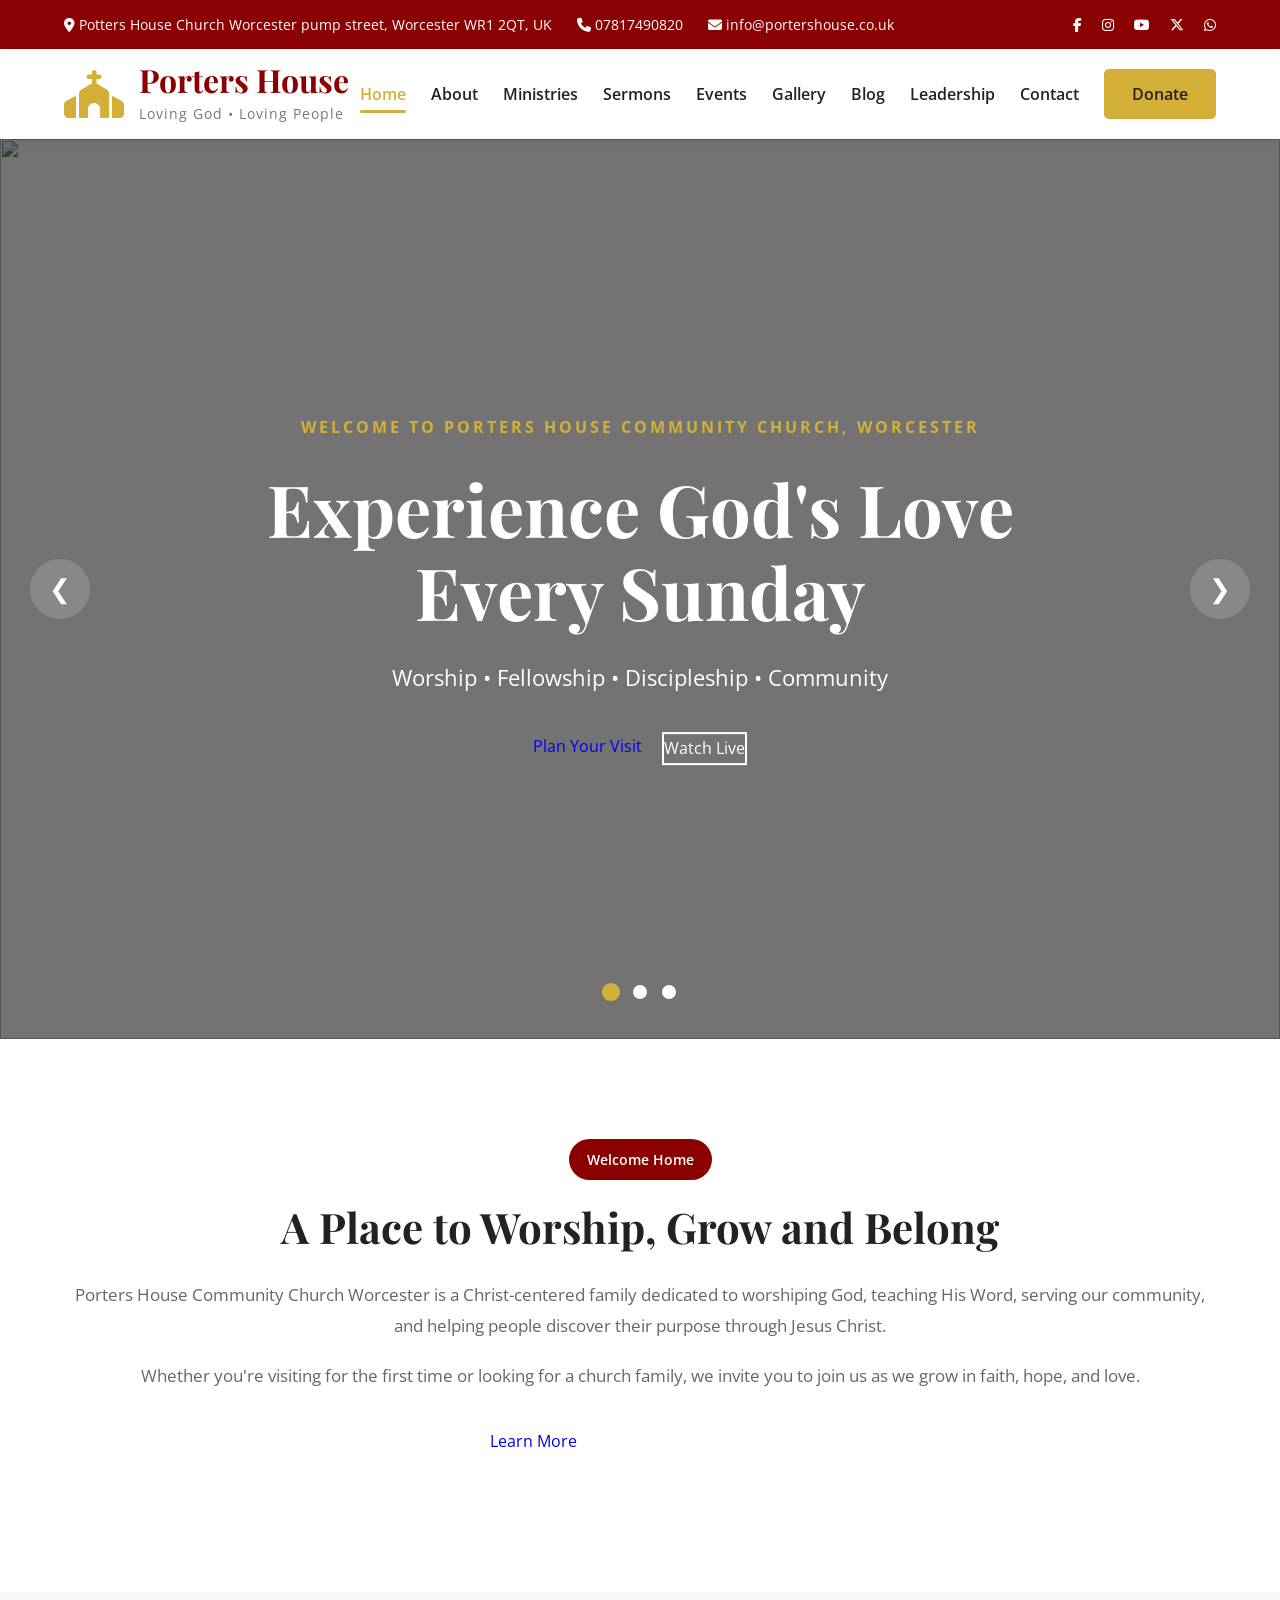
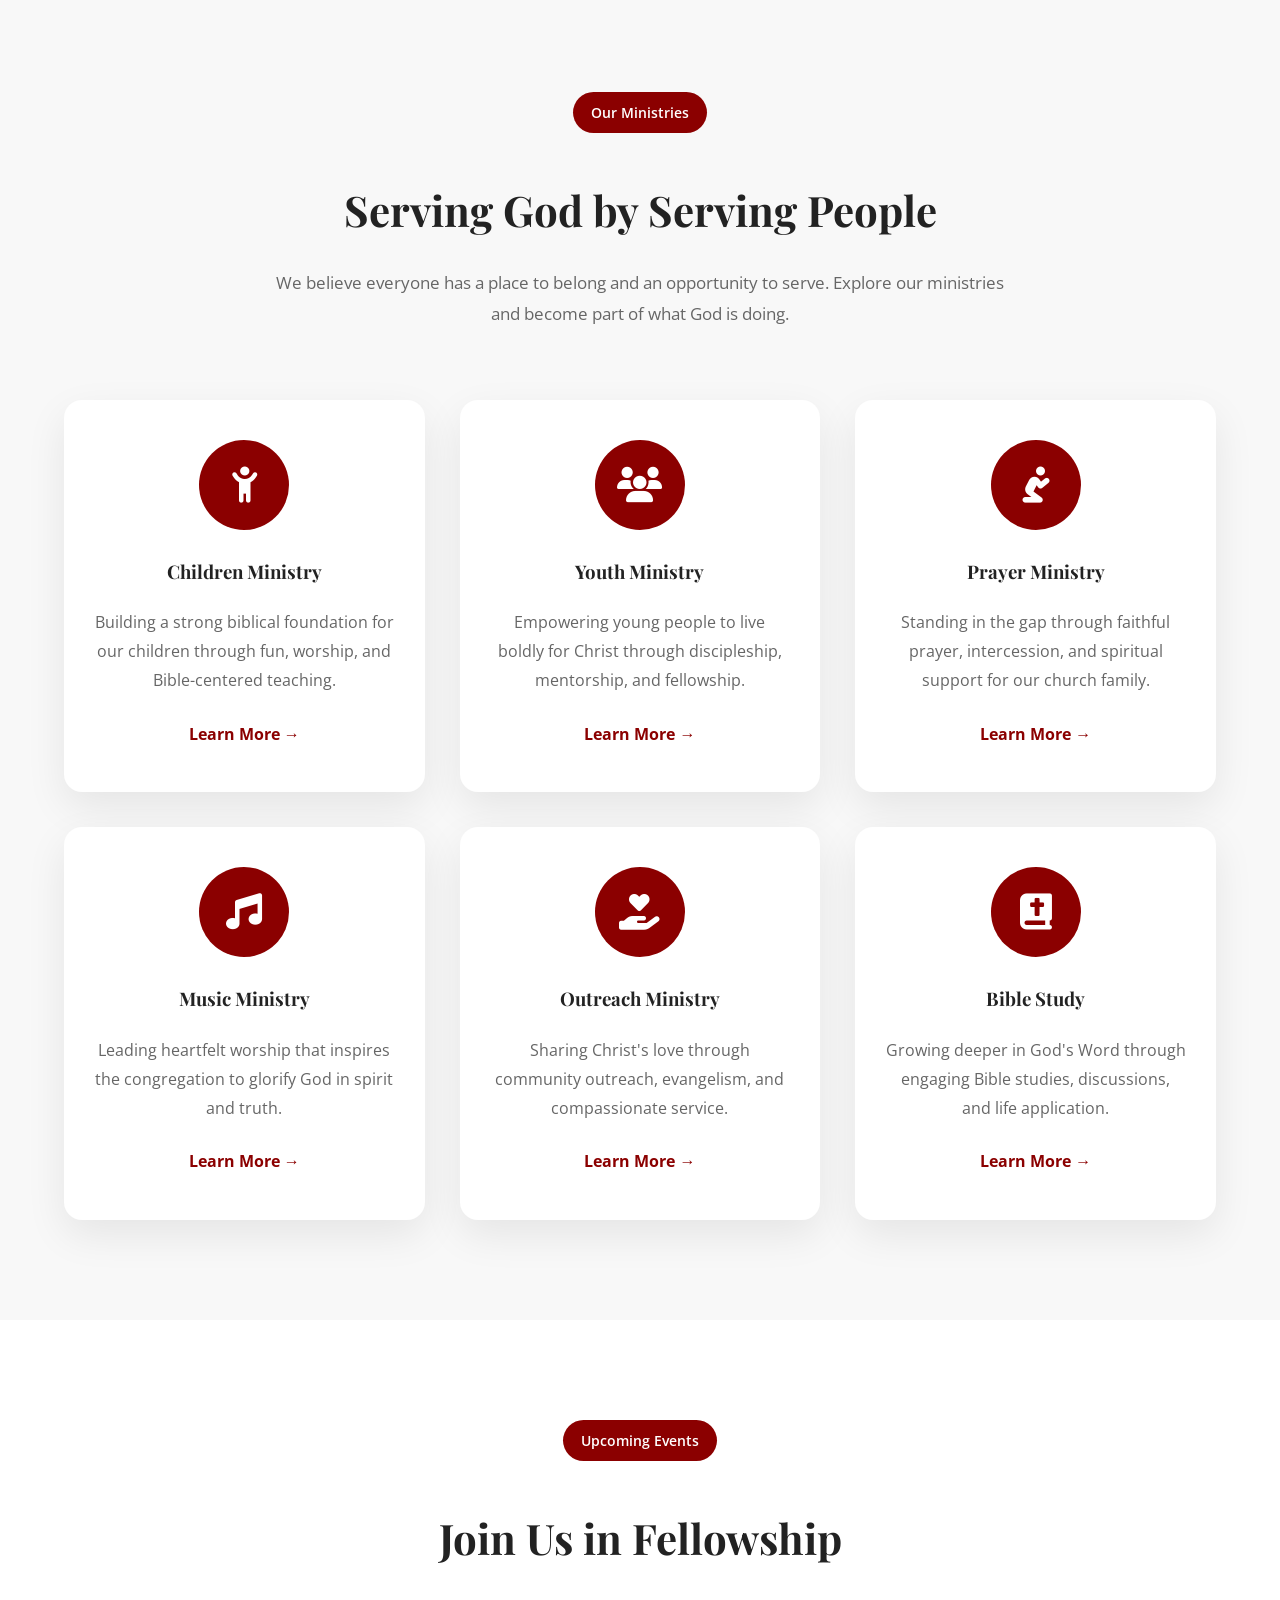
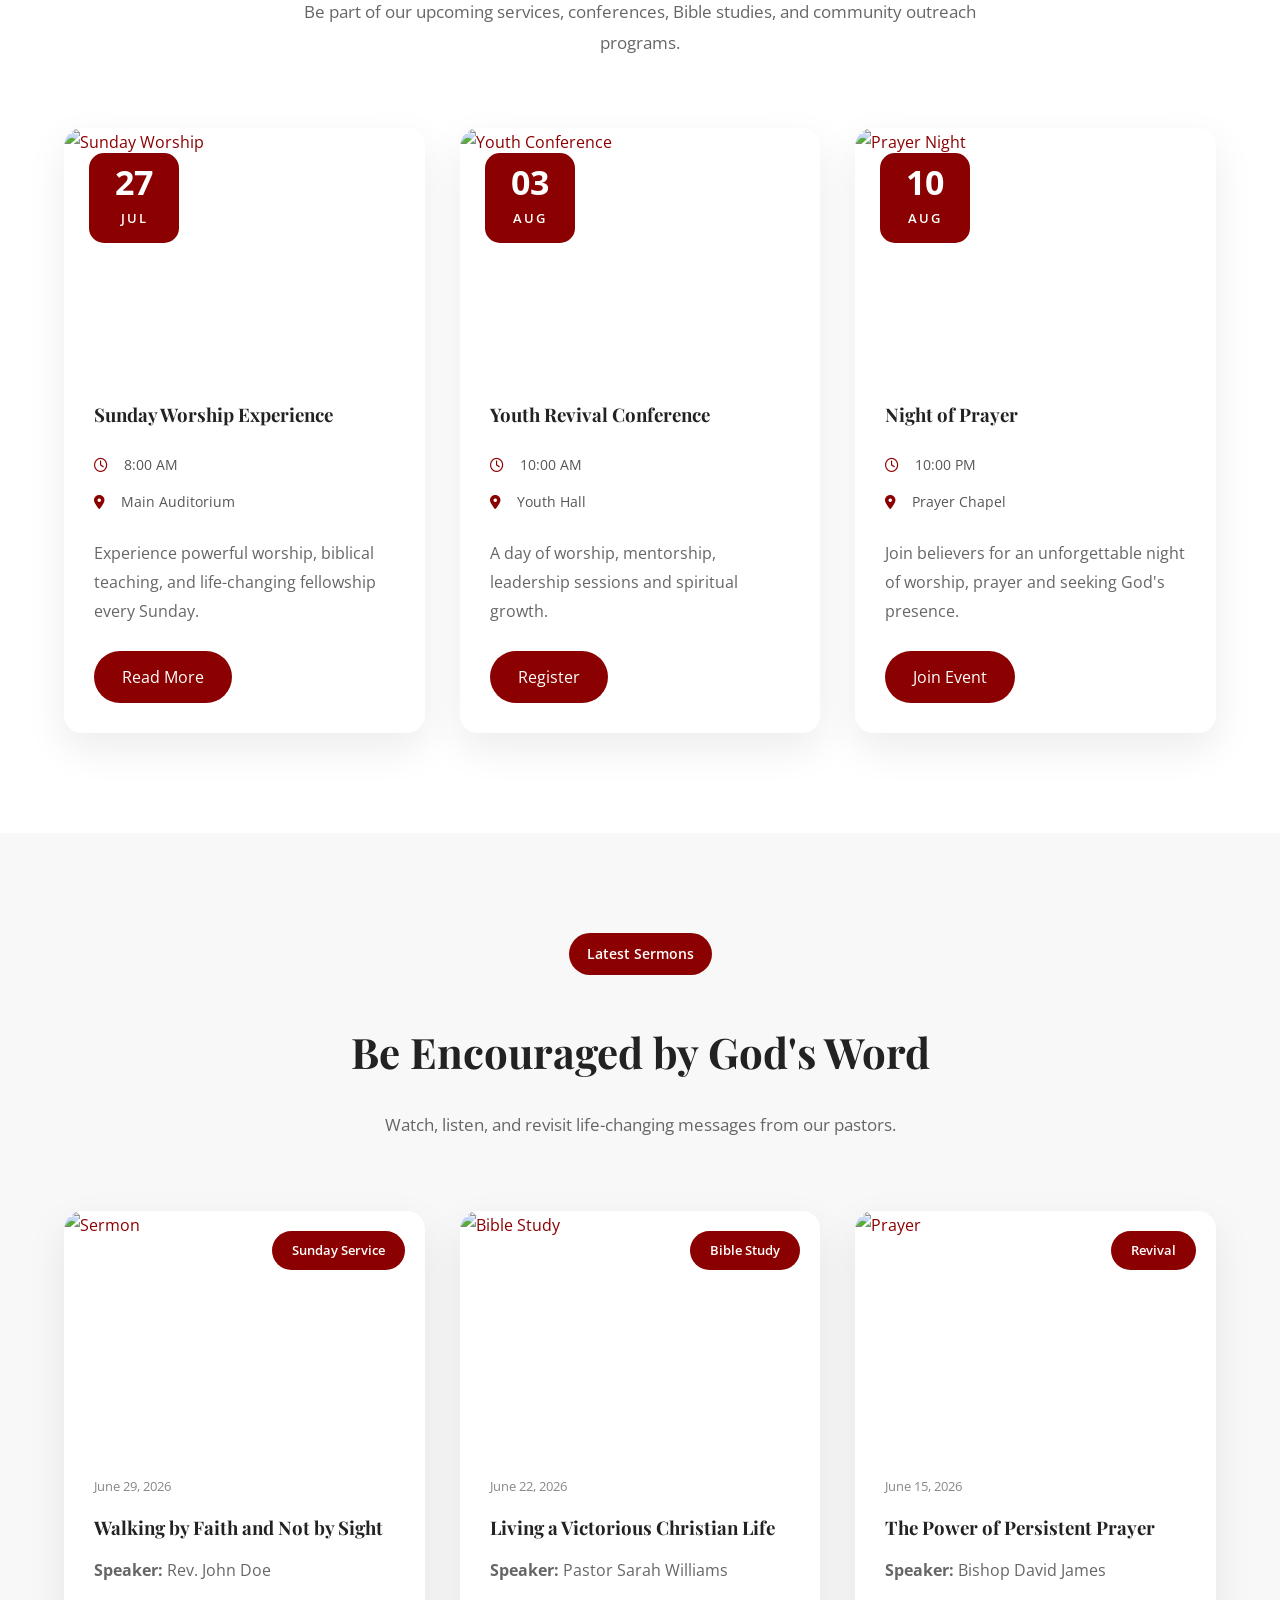
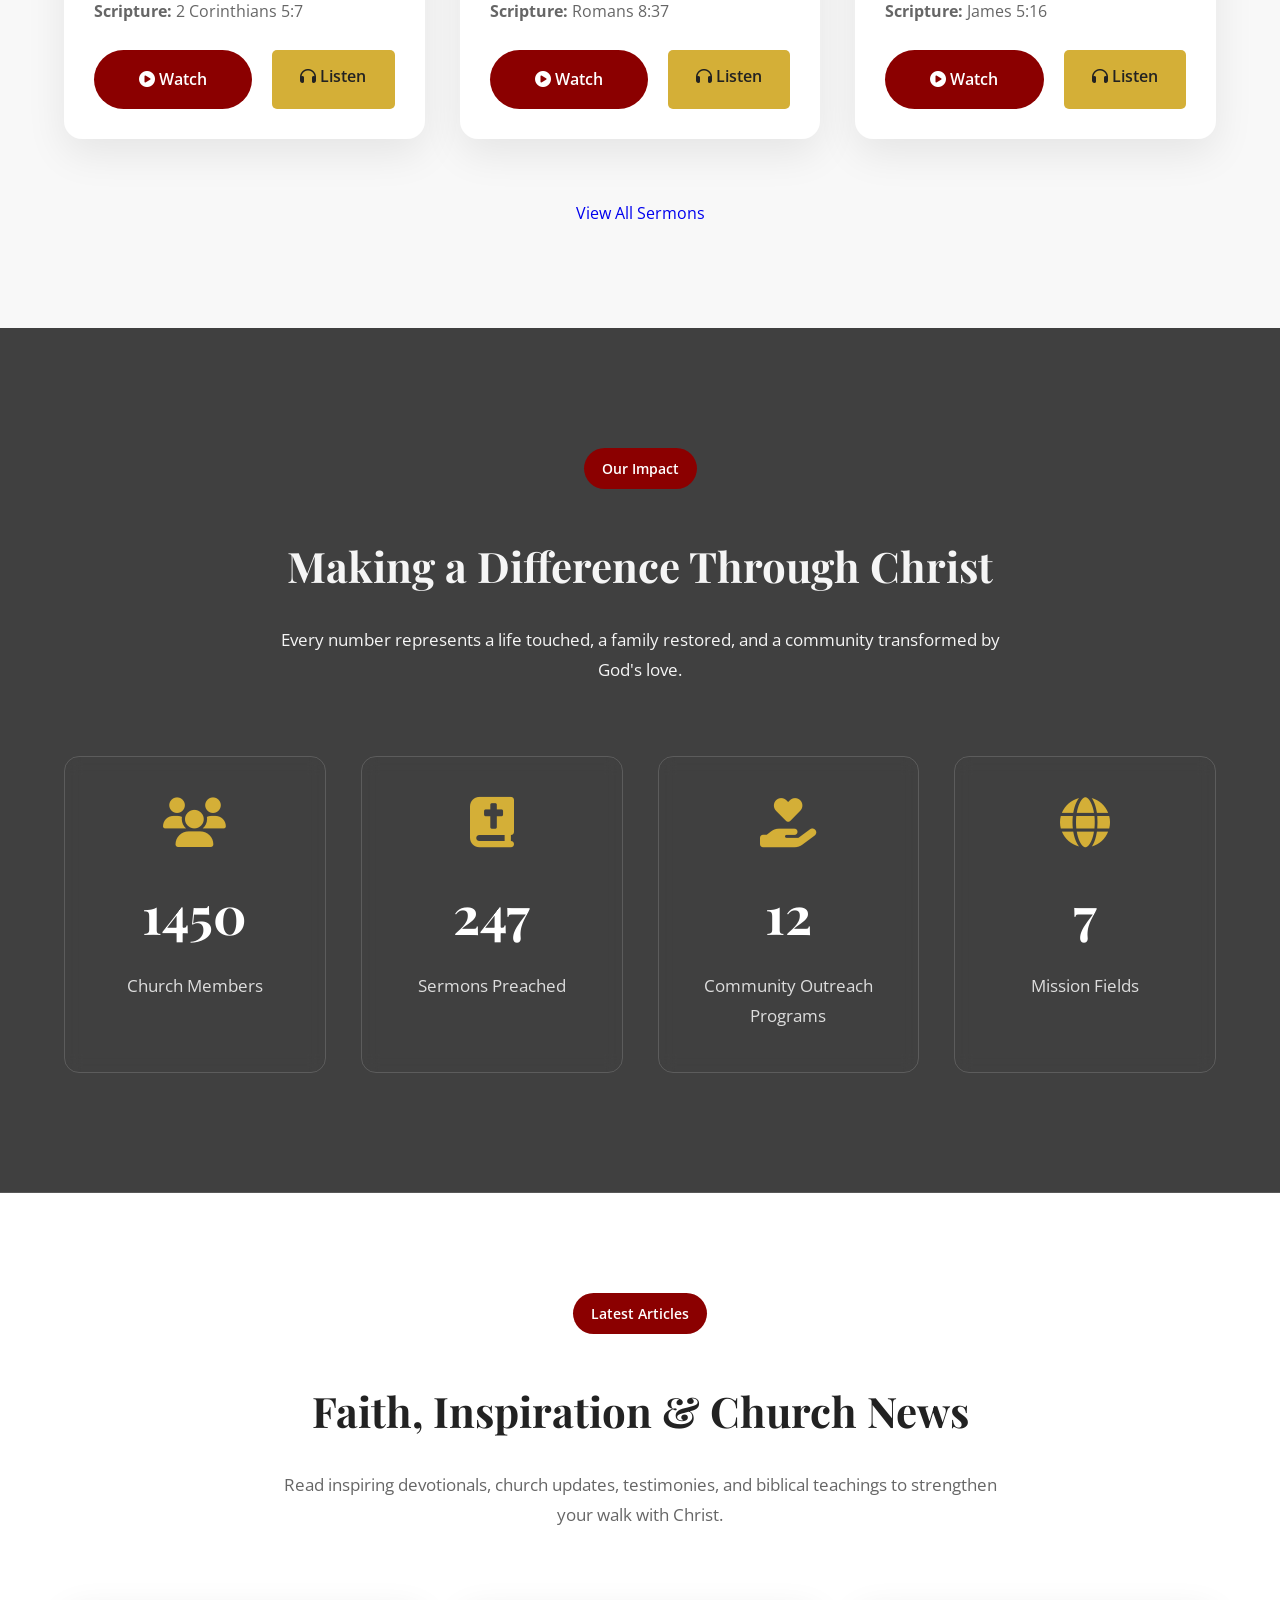
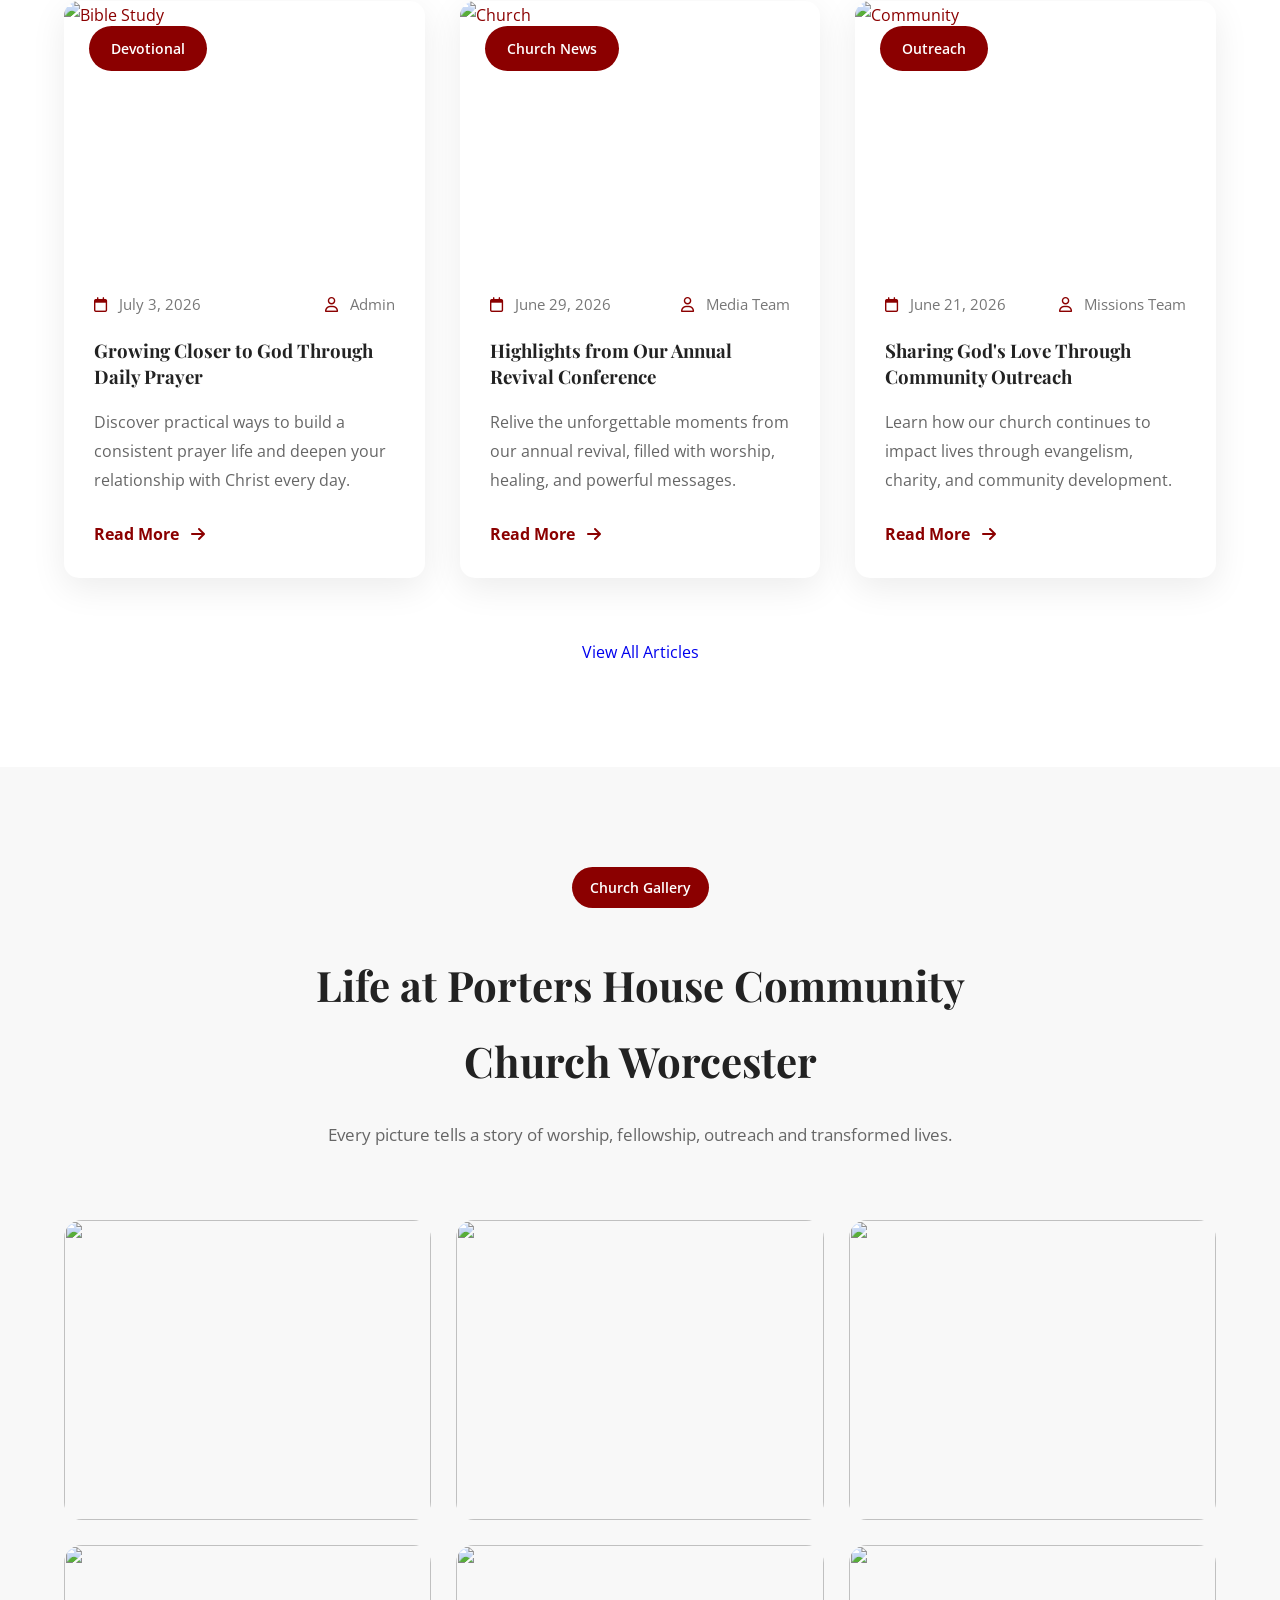
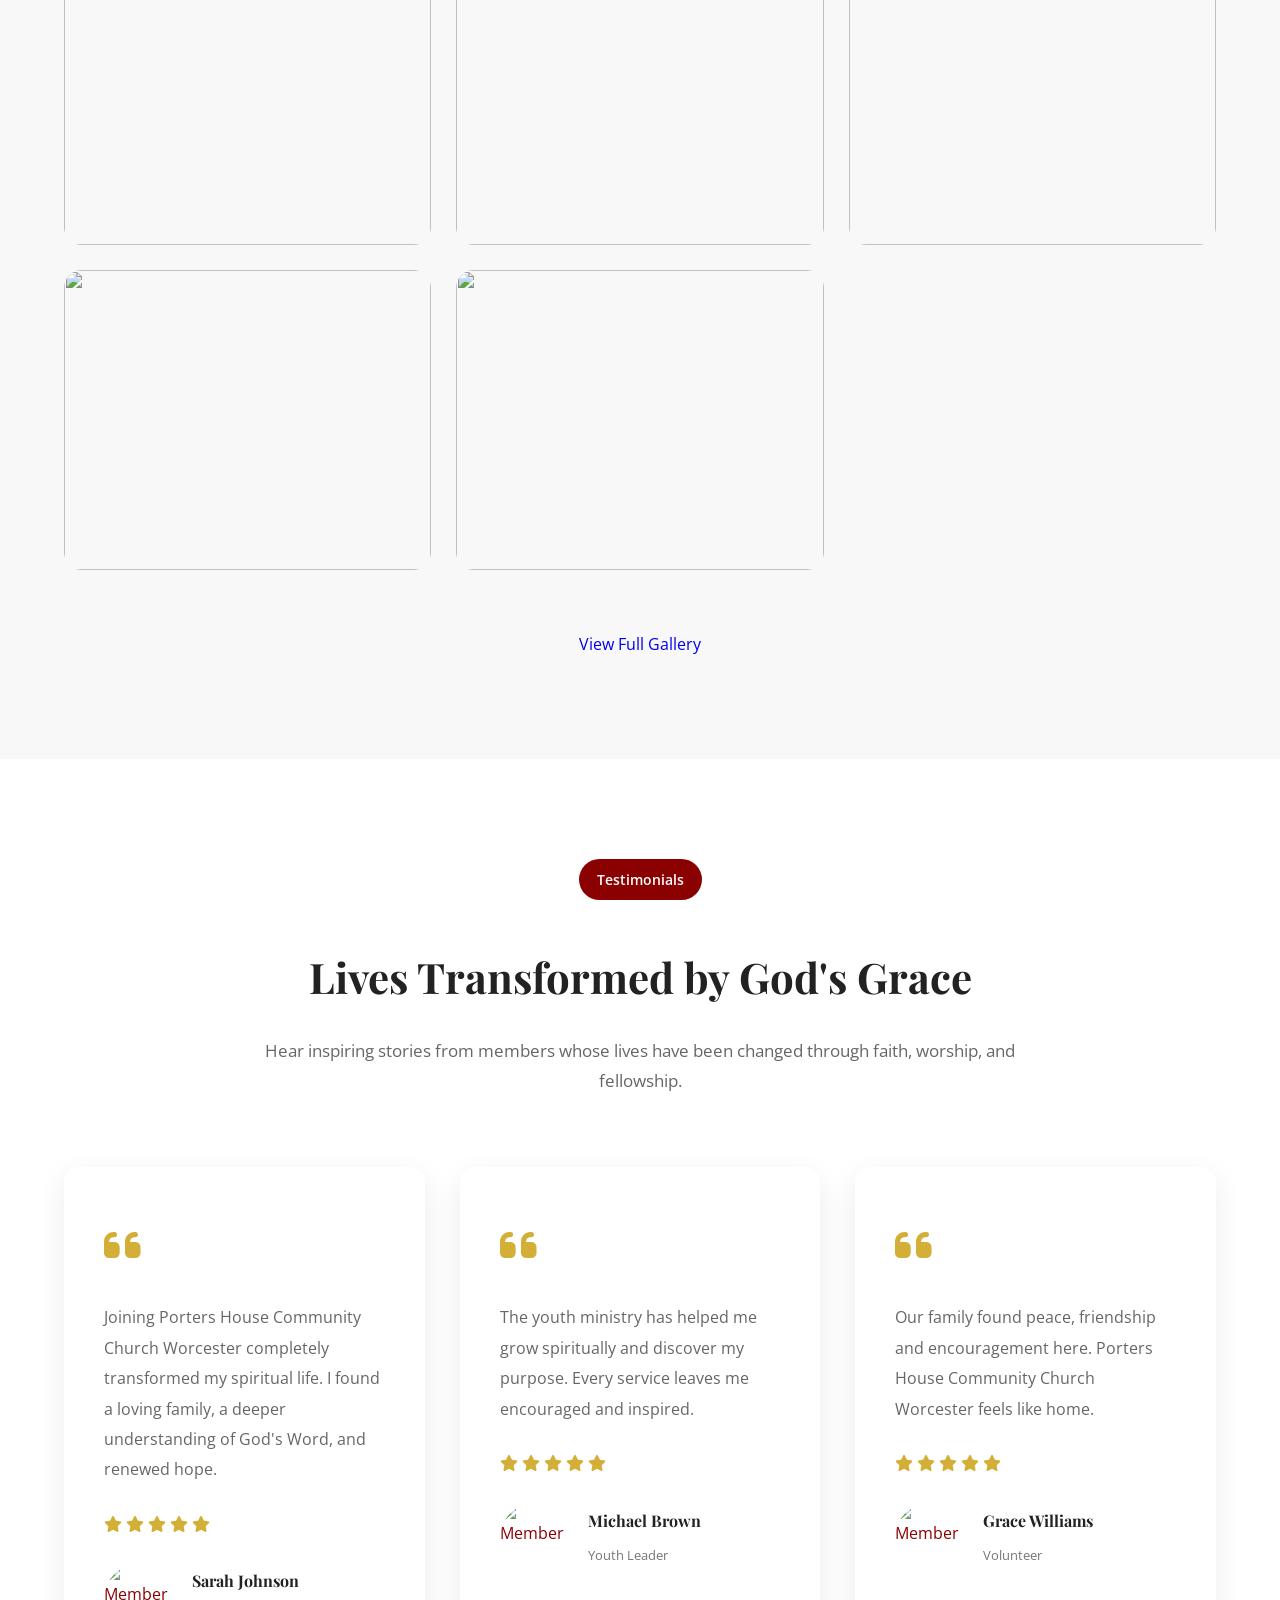
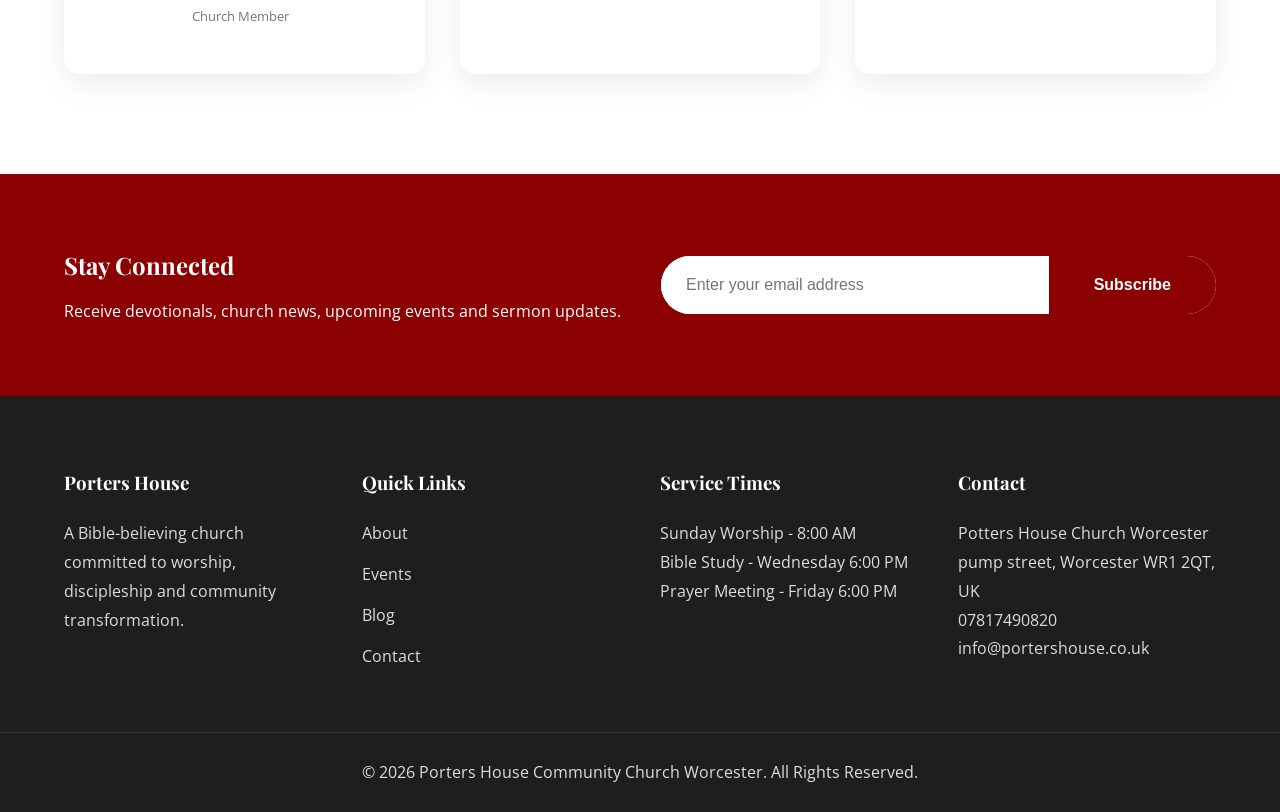
==== commit ccf66a3c: "3rd change" ====
--- a/index.html
+++ b/index.html
@@ -161,7 +161,7 @@
 
                 <div class="hamburger">
 
-                    <i class="fas fa-bars float"></i>
+                    <i class="fas fa-bars"></i>
                 
                 </div>
 
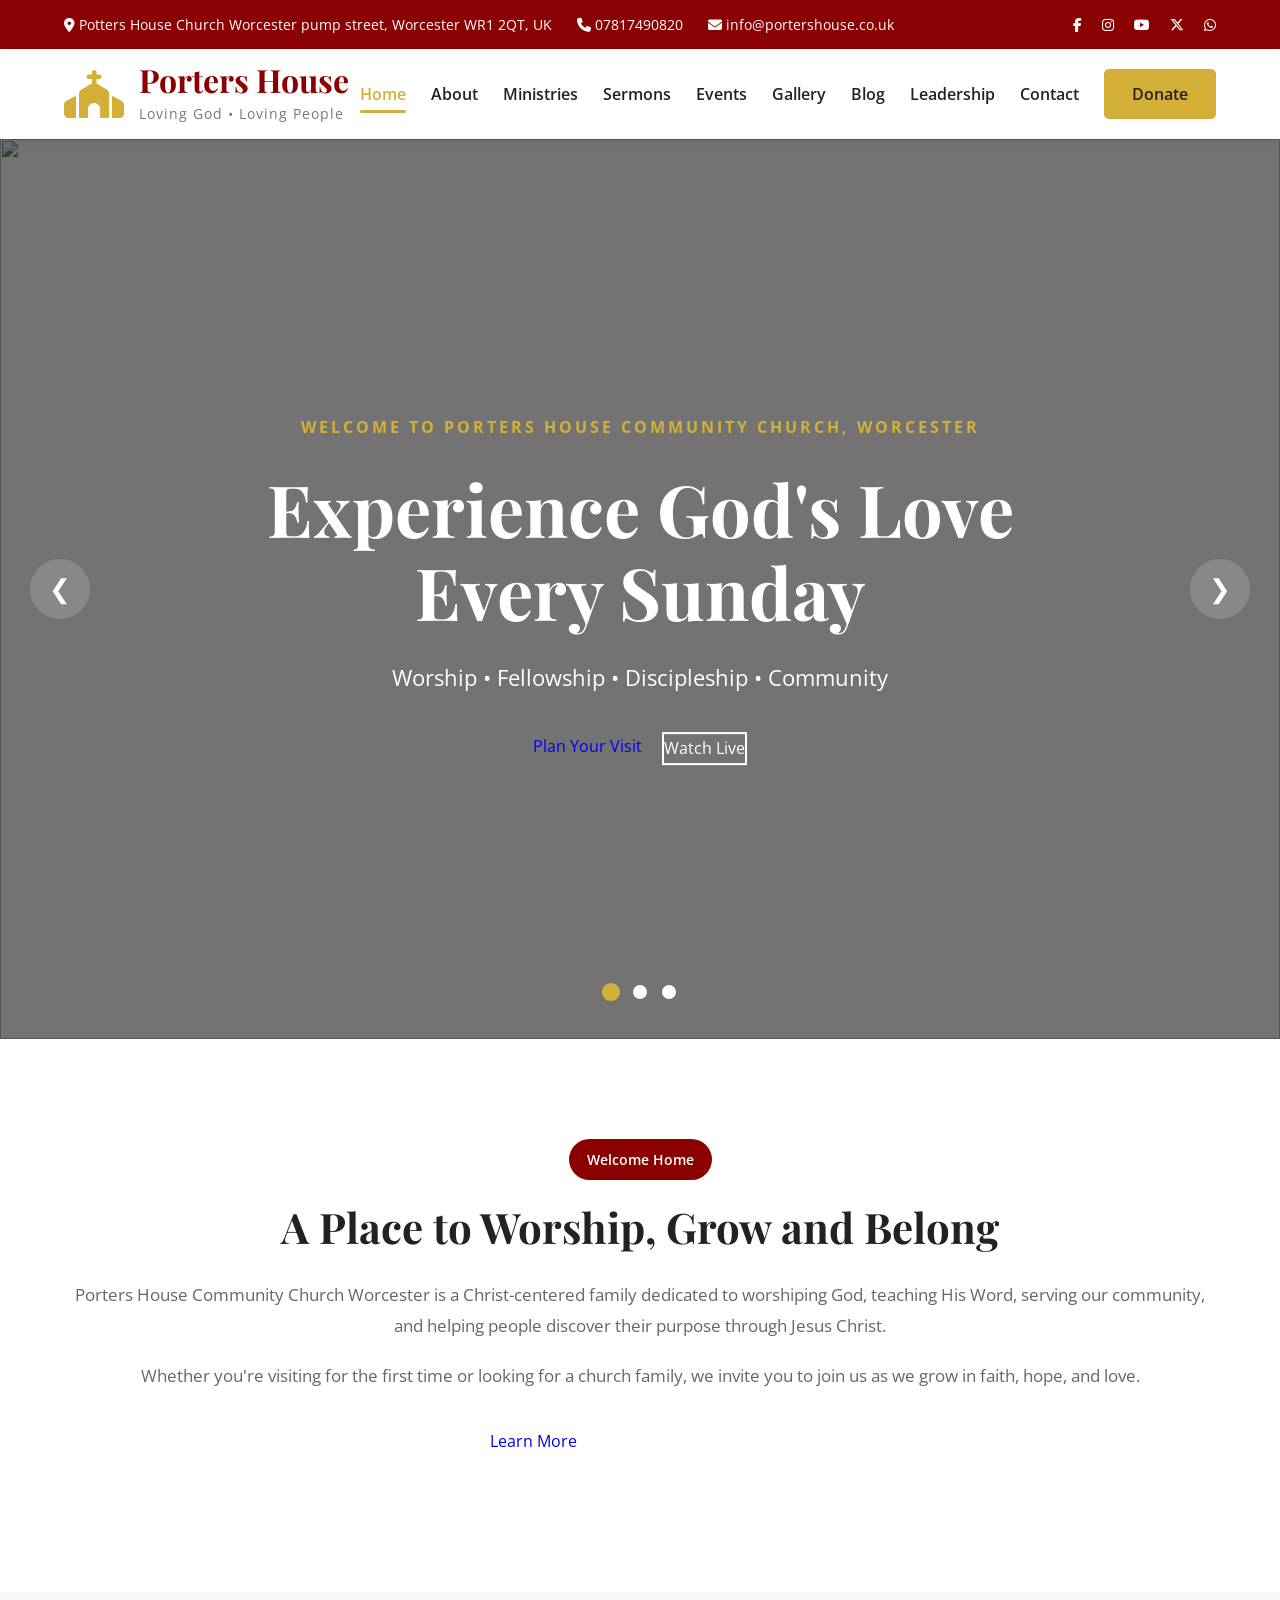
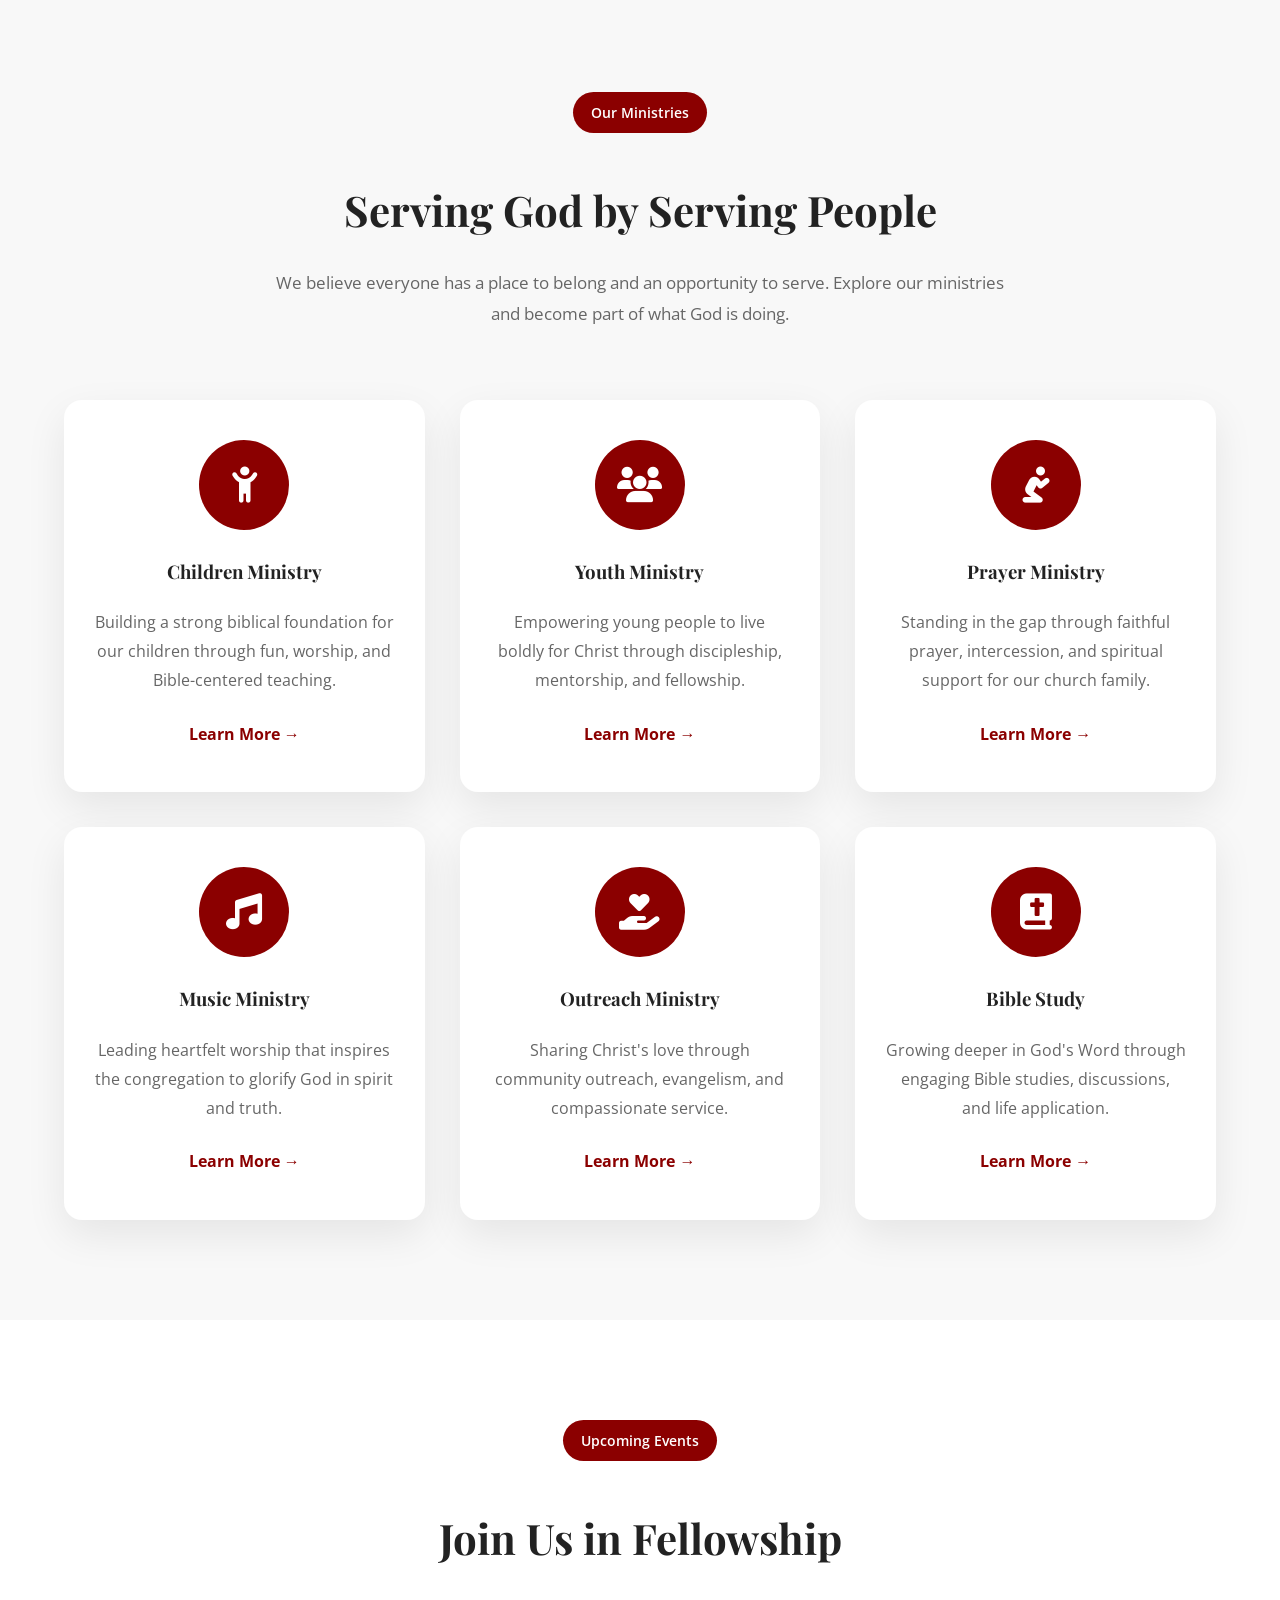
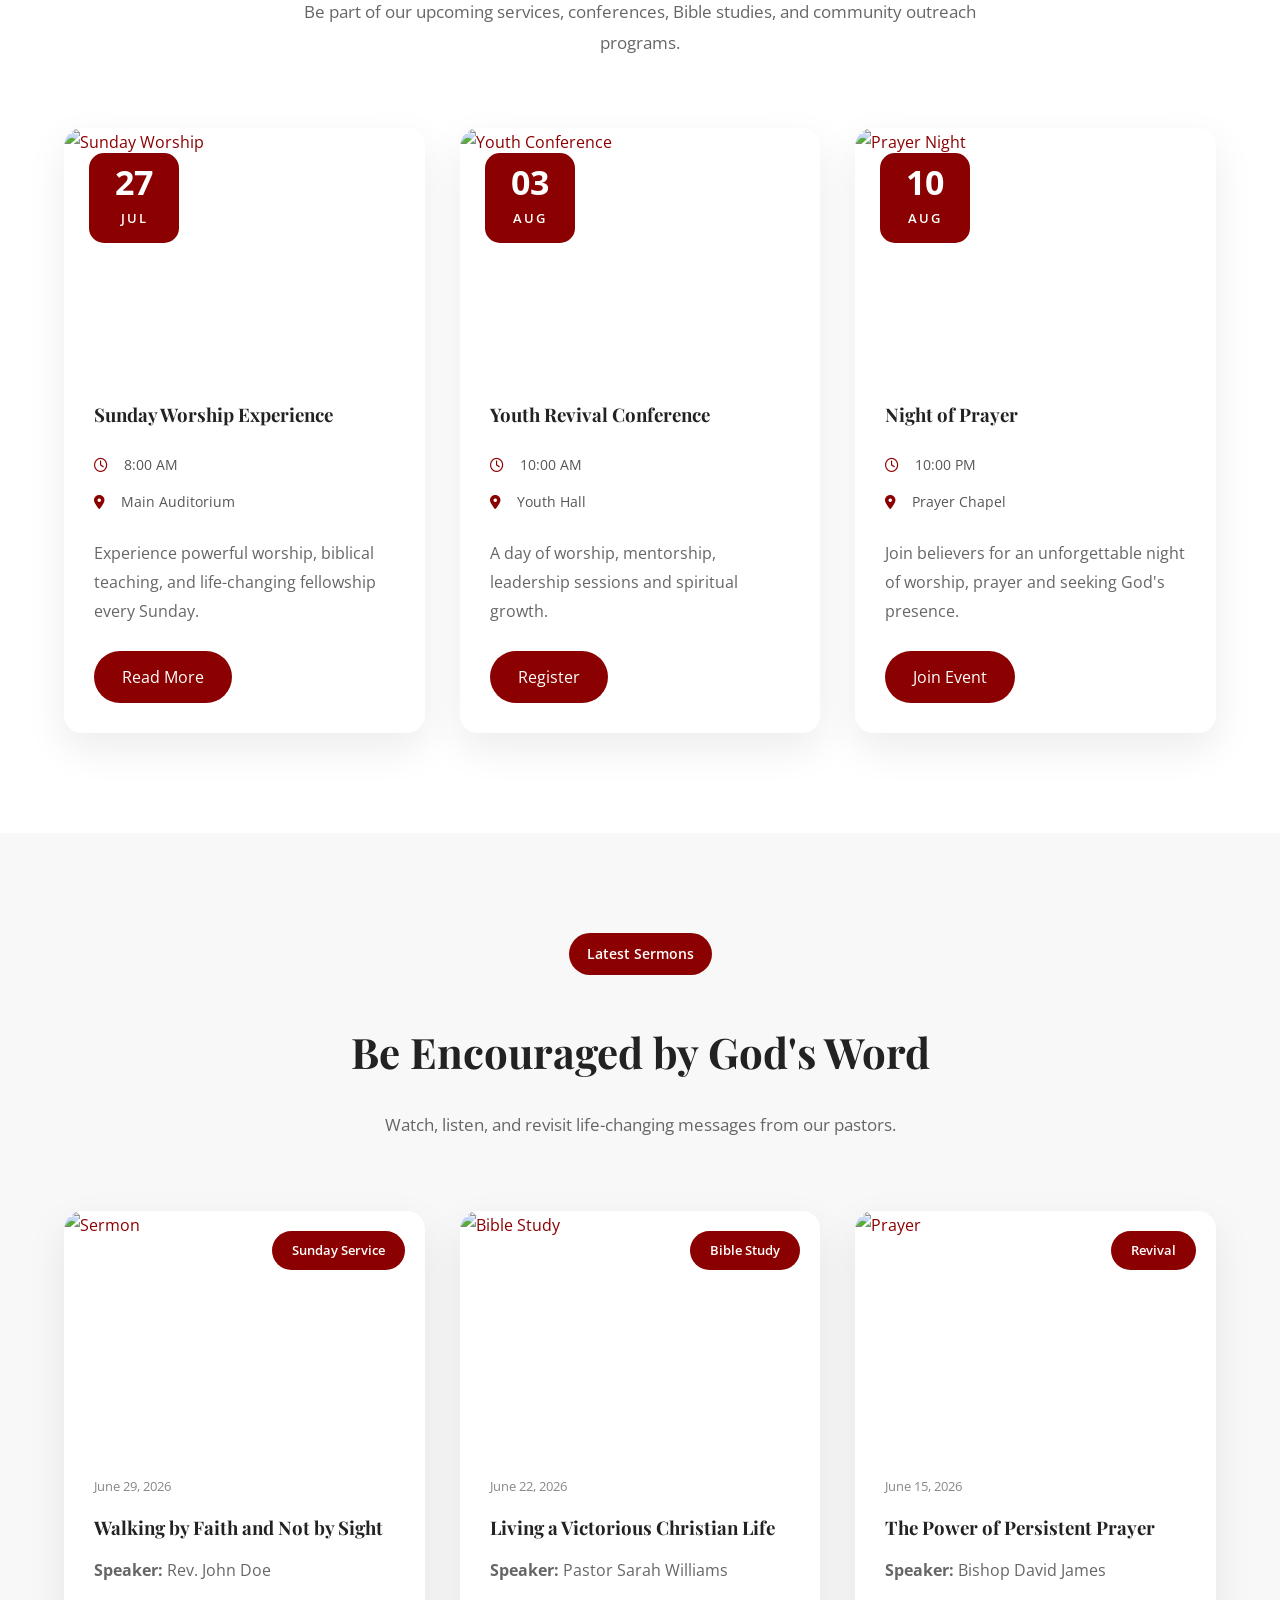
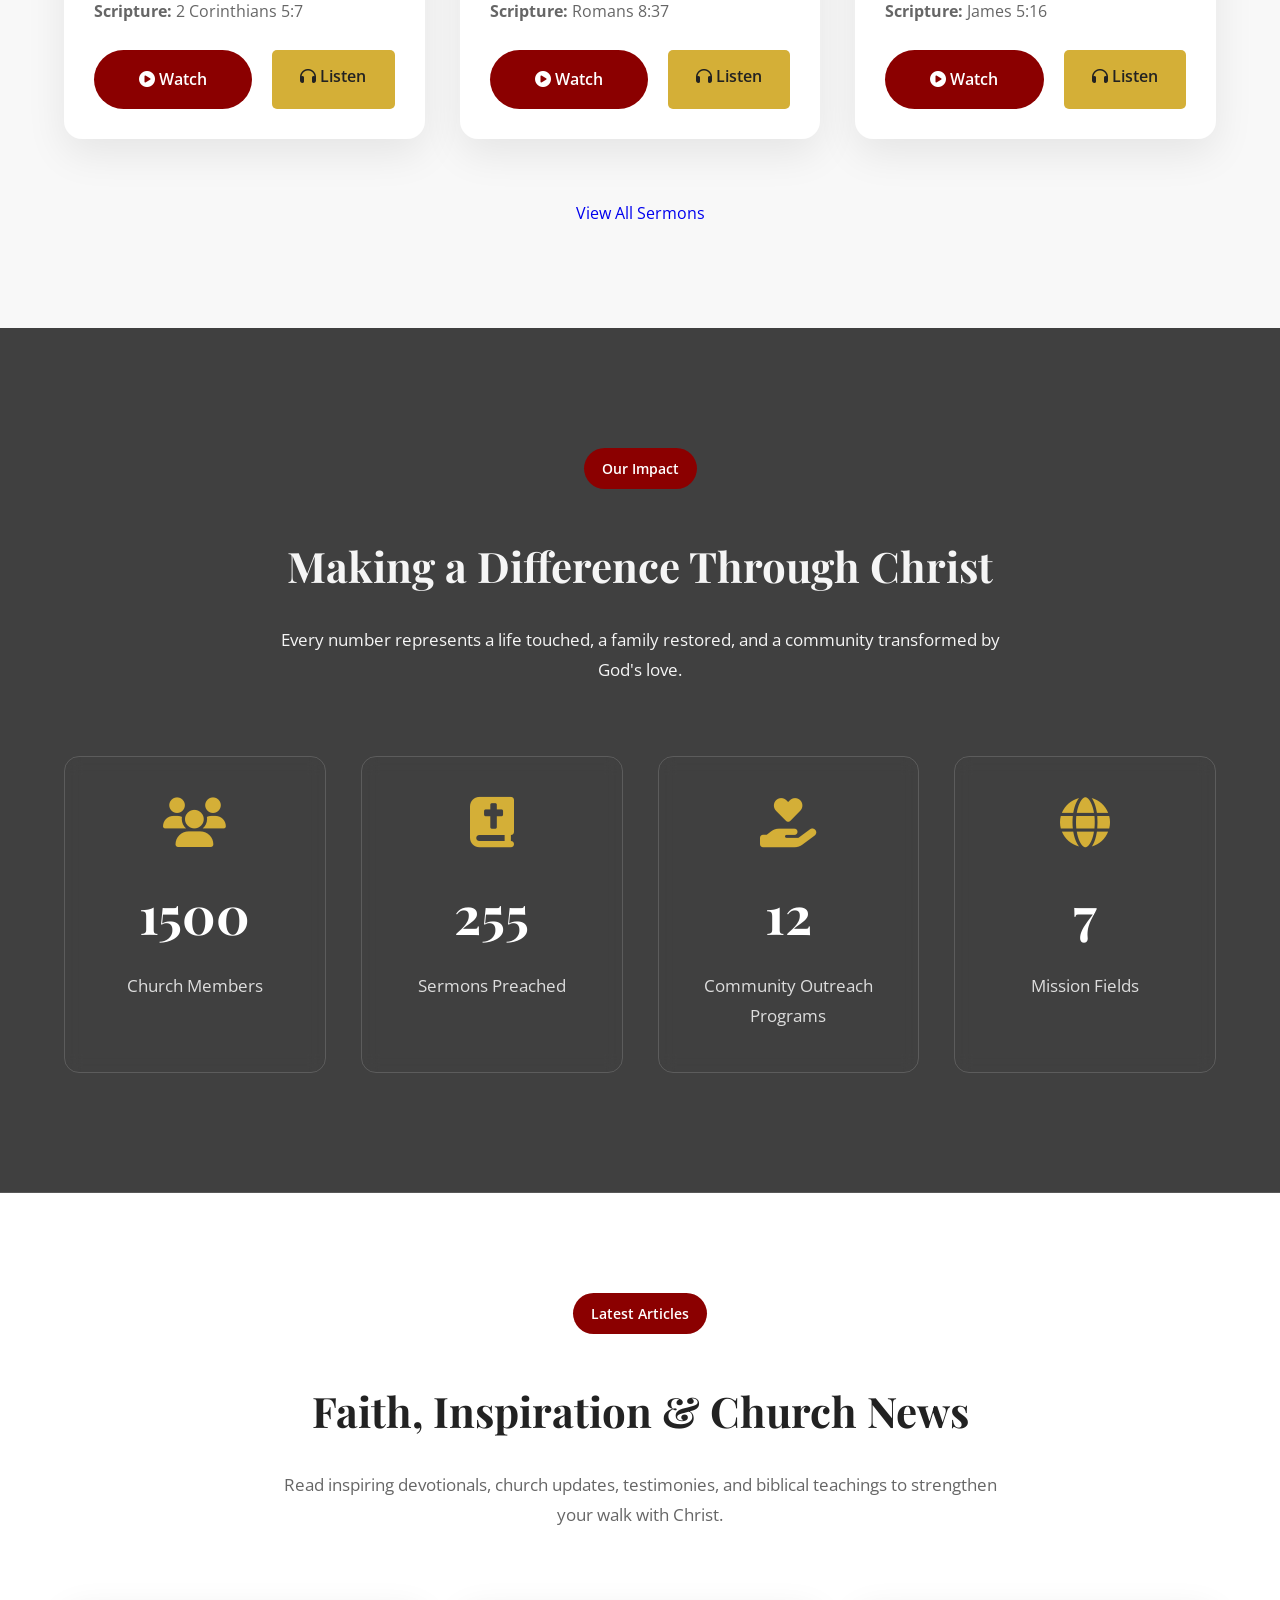
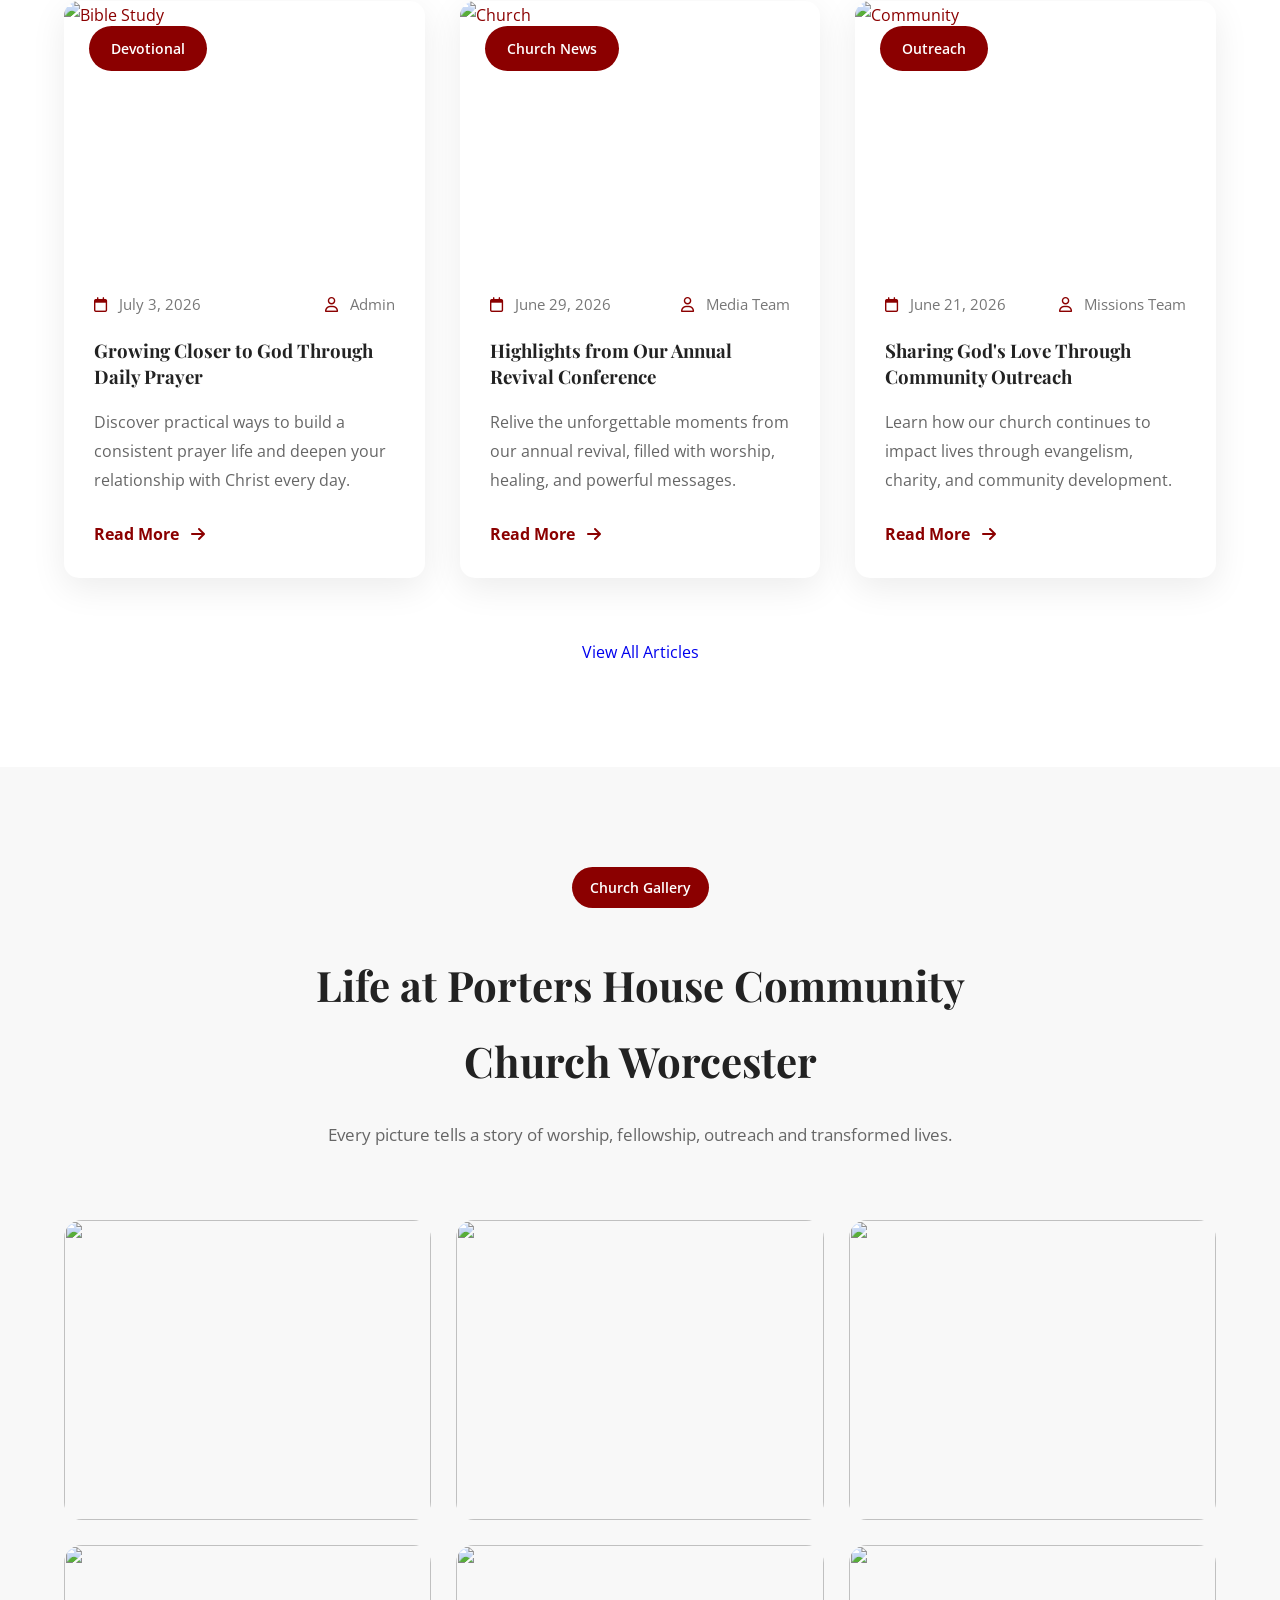
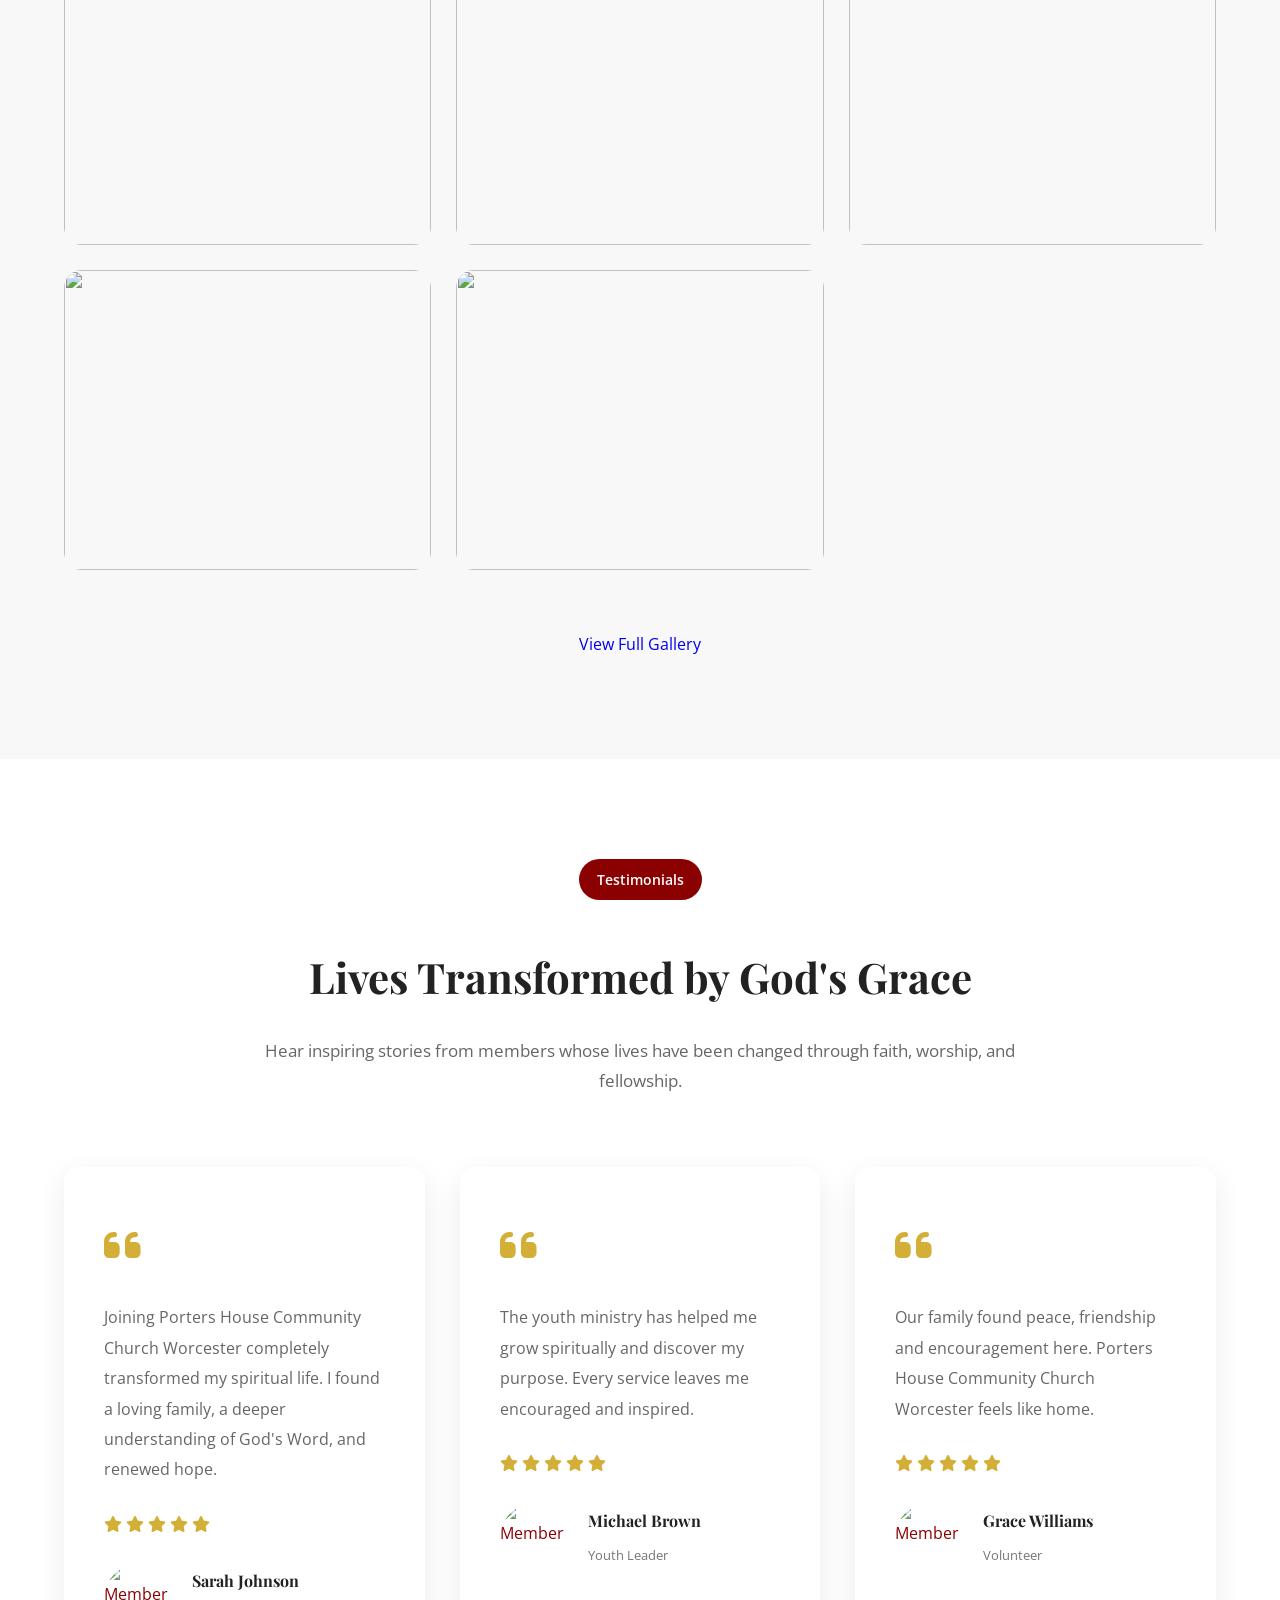
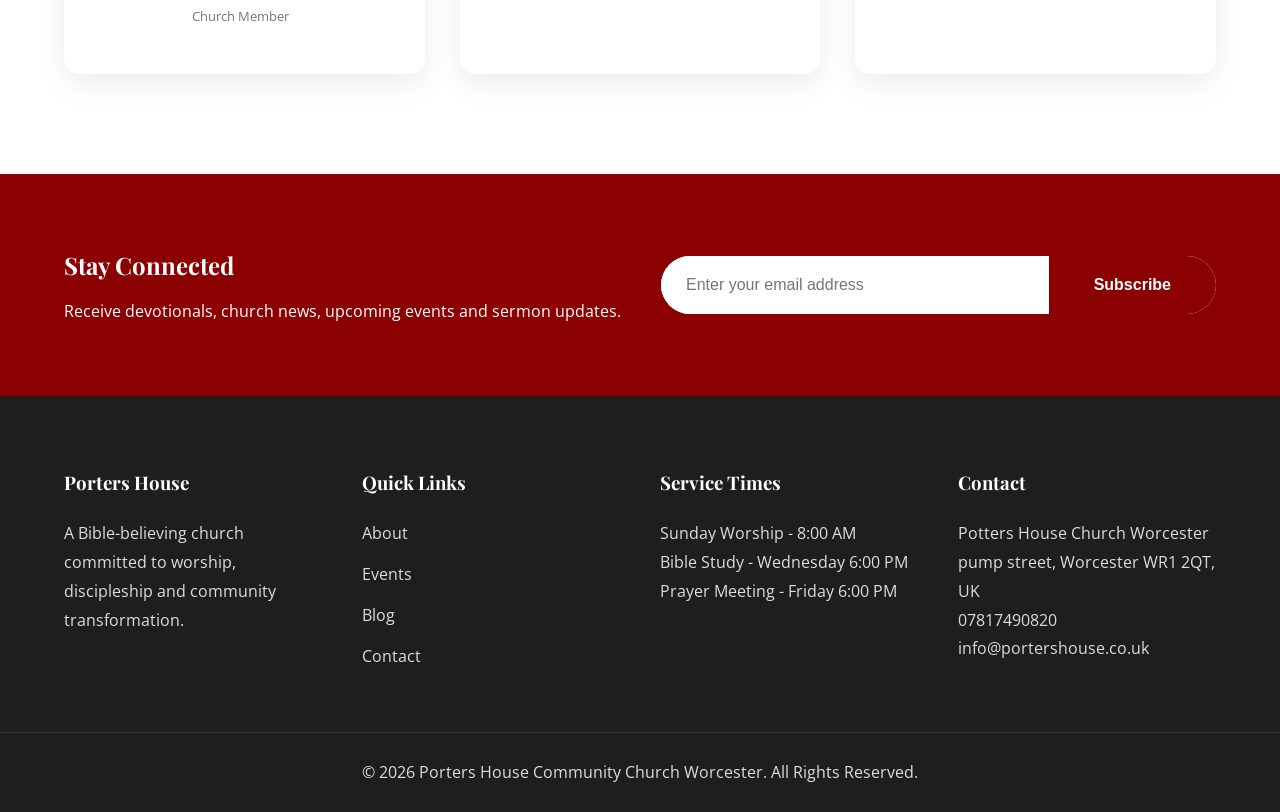
==== commit df0052ed: "4th change" ====
--- a/index.html
+++ b/index.html
@@ -161,7 +161,7 @@
 
                 <div class="hamburger">
 
-                    <i class="fas fa-bars"></i>
+                    <i class="fas fa-bars float"></i>
                 
                 </div>
 
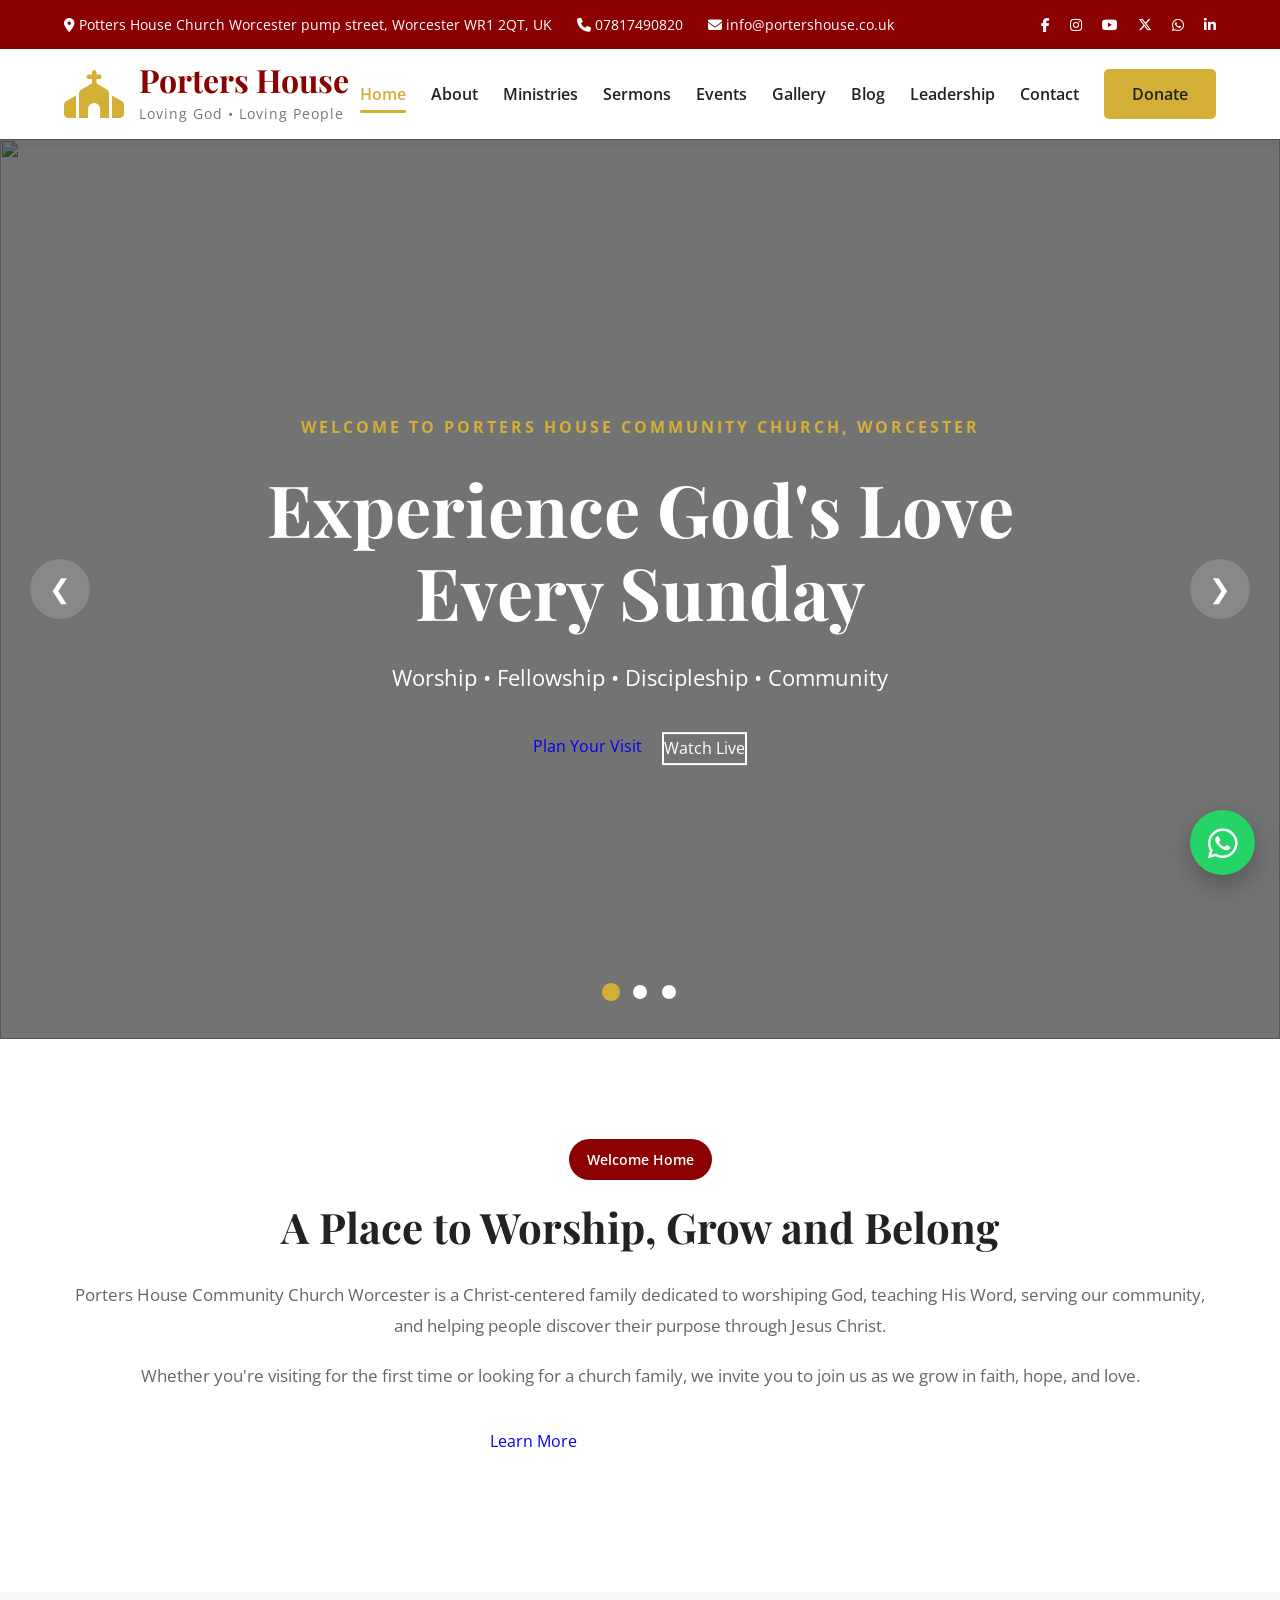
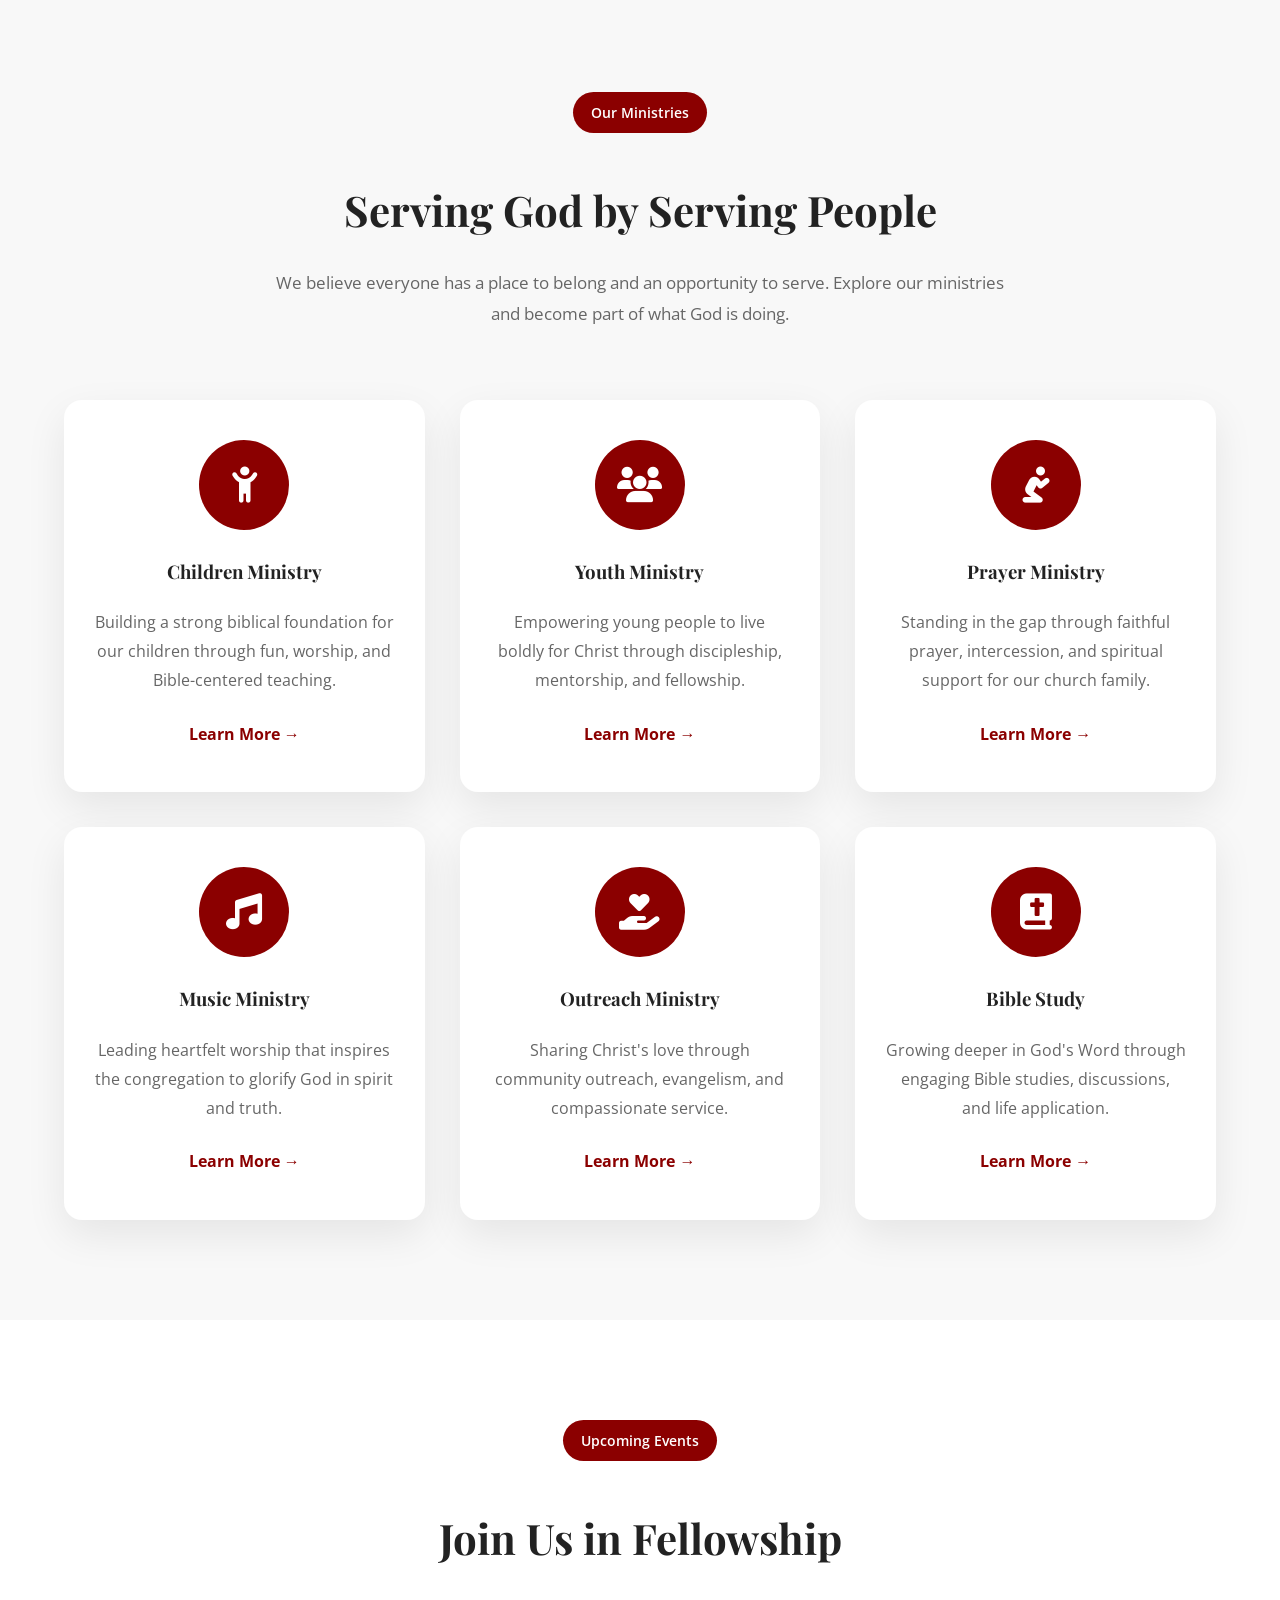
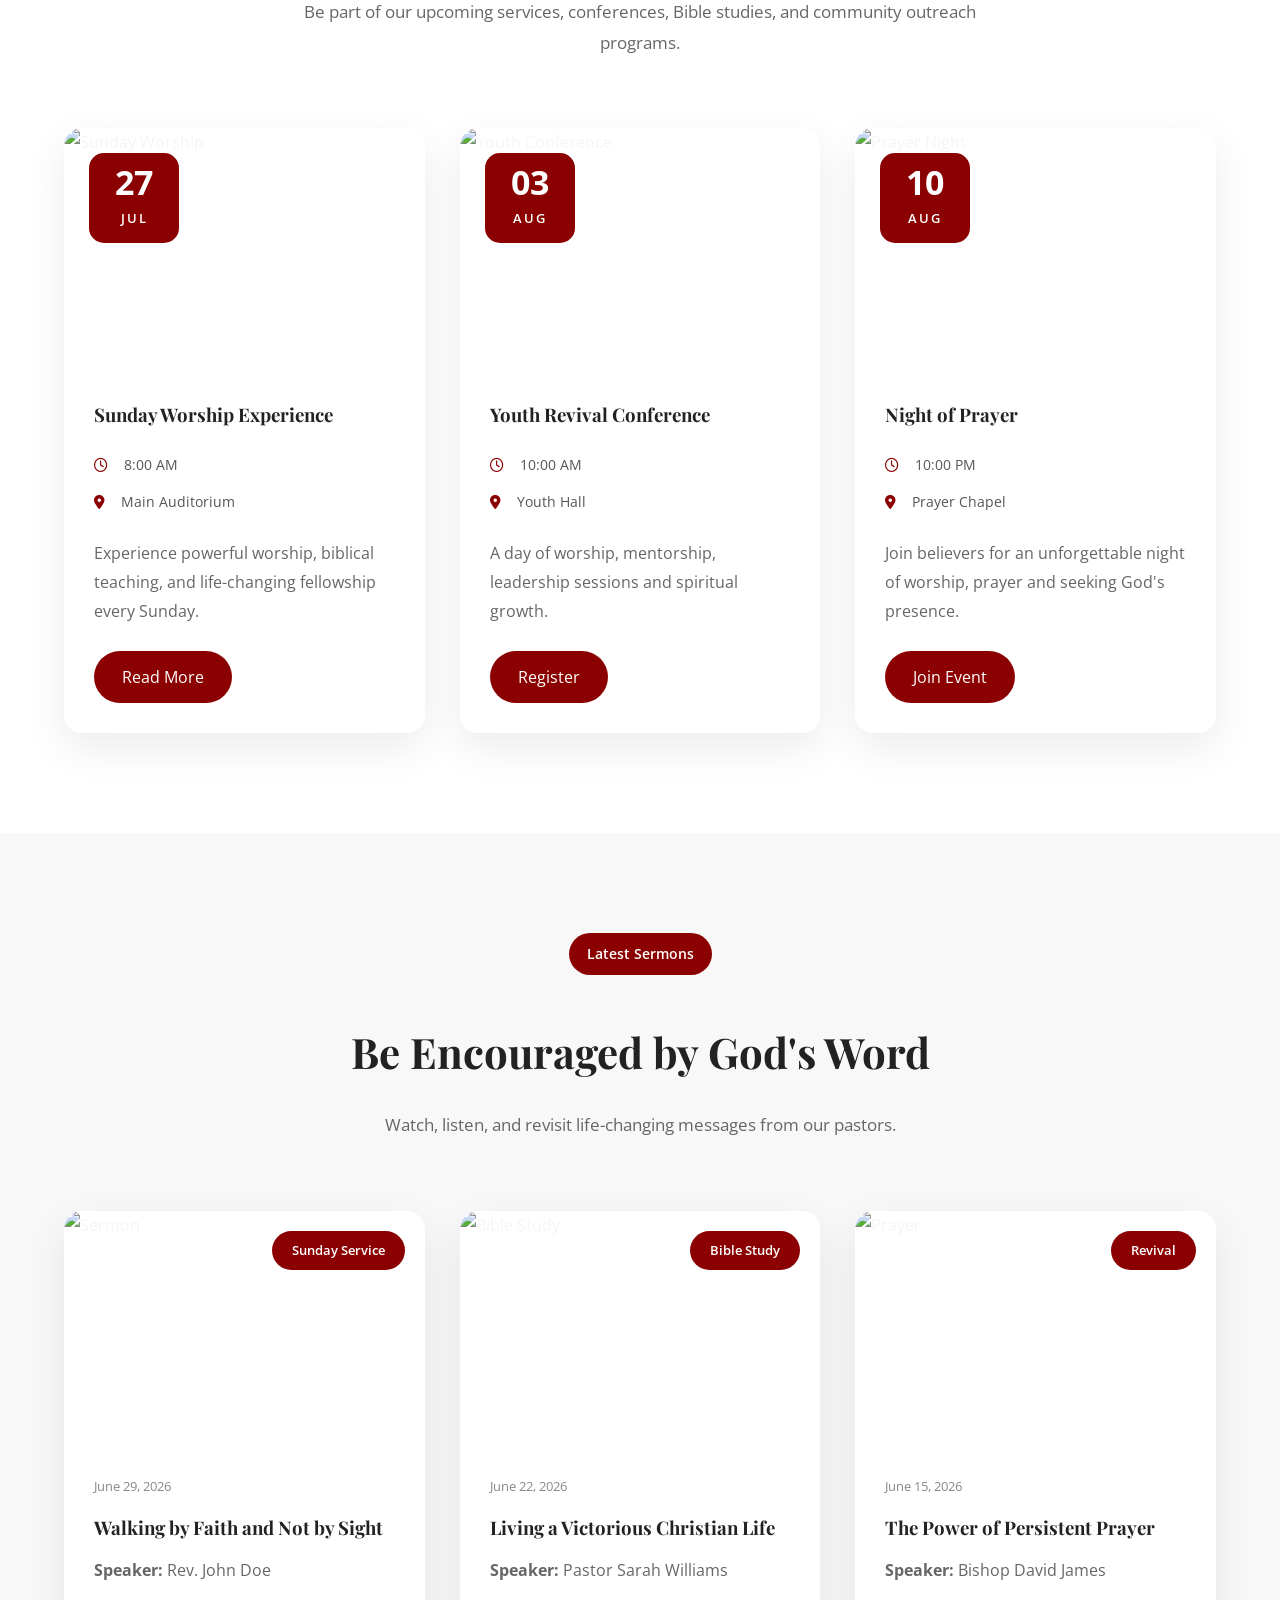
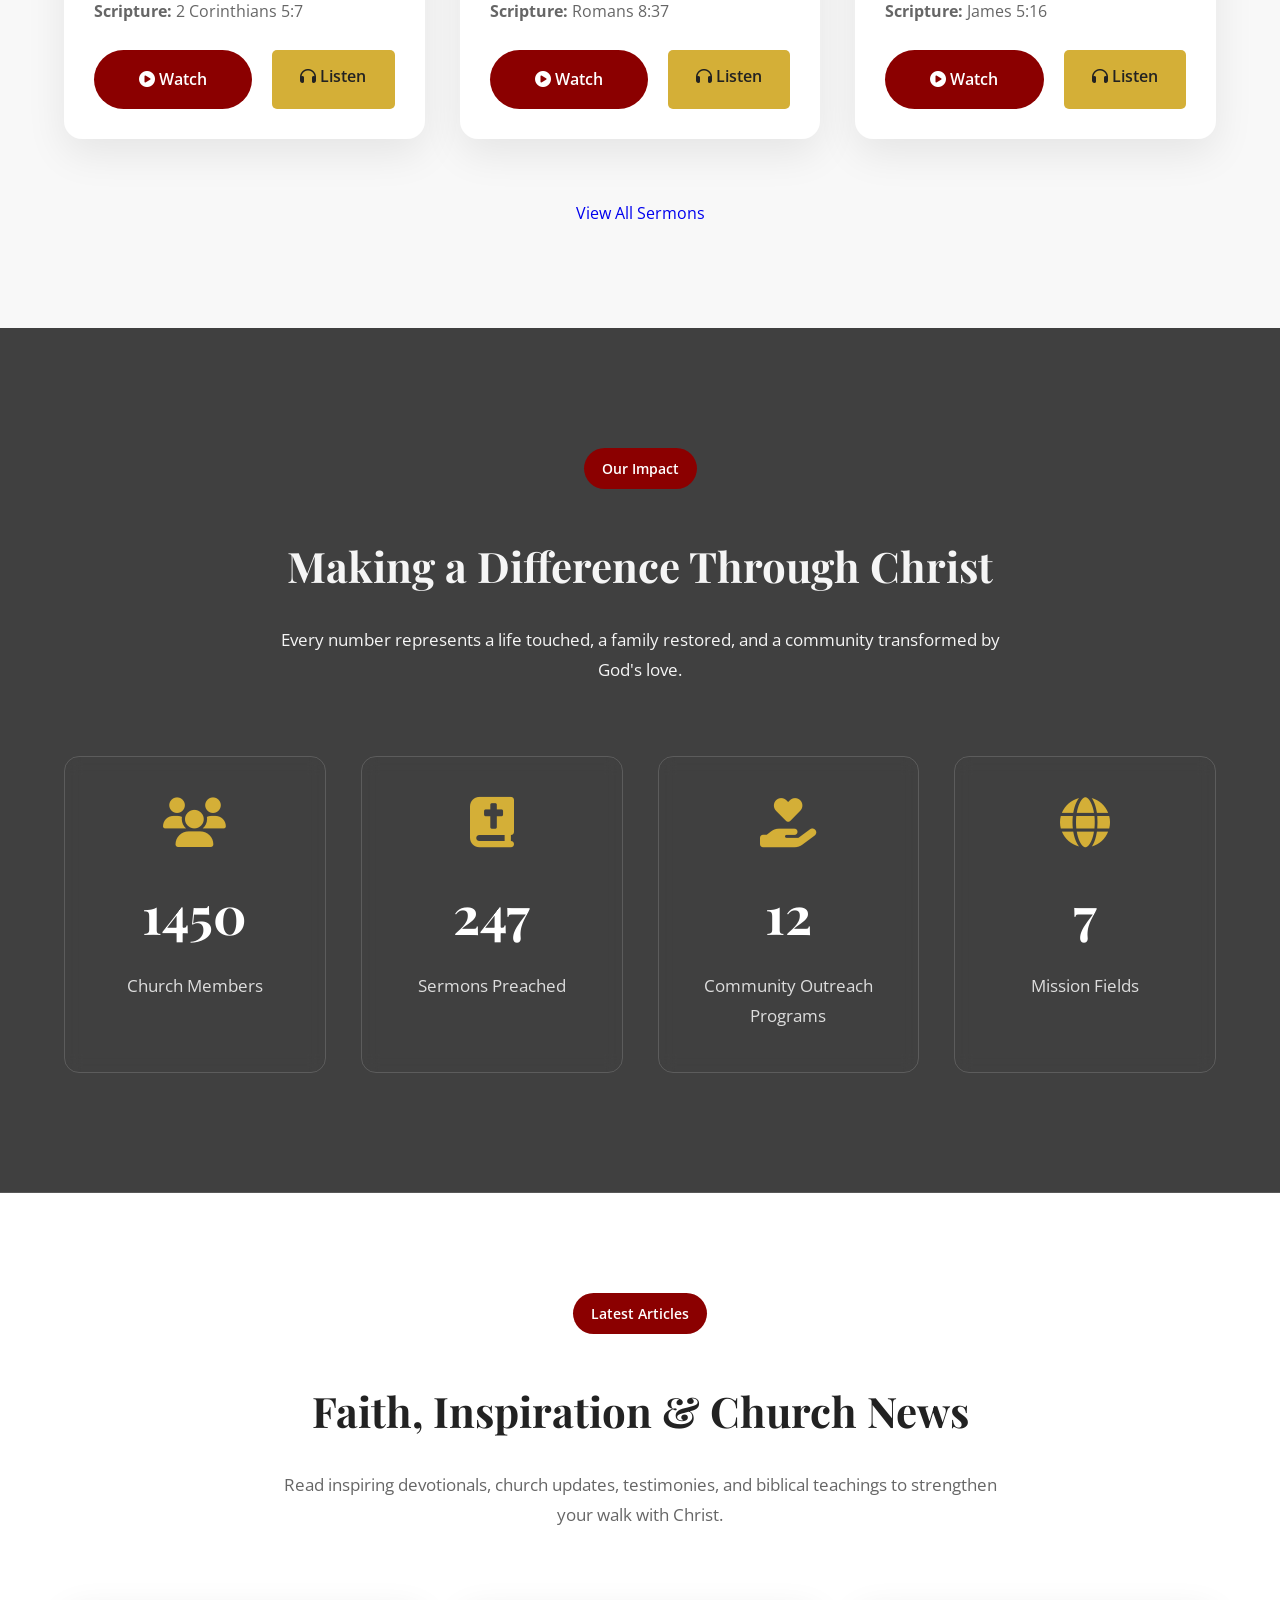
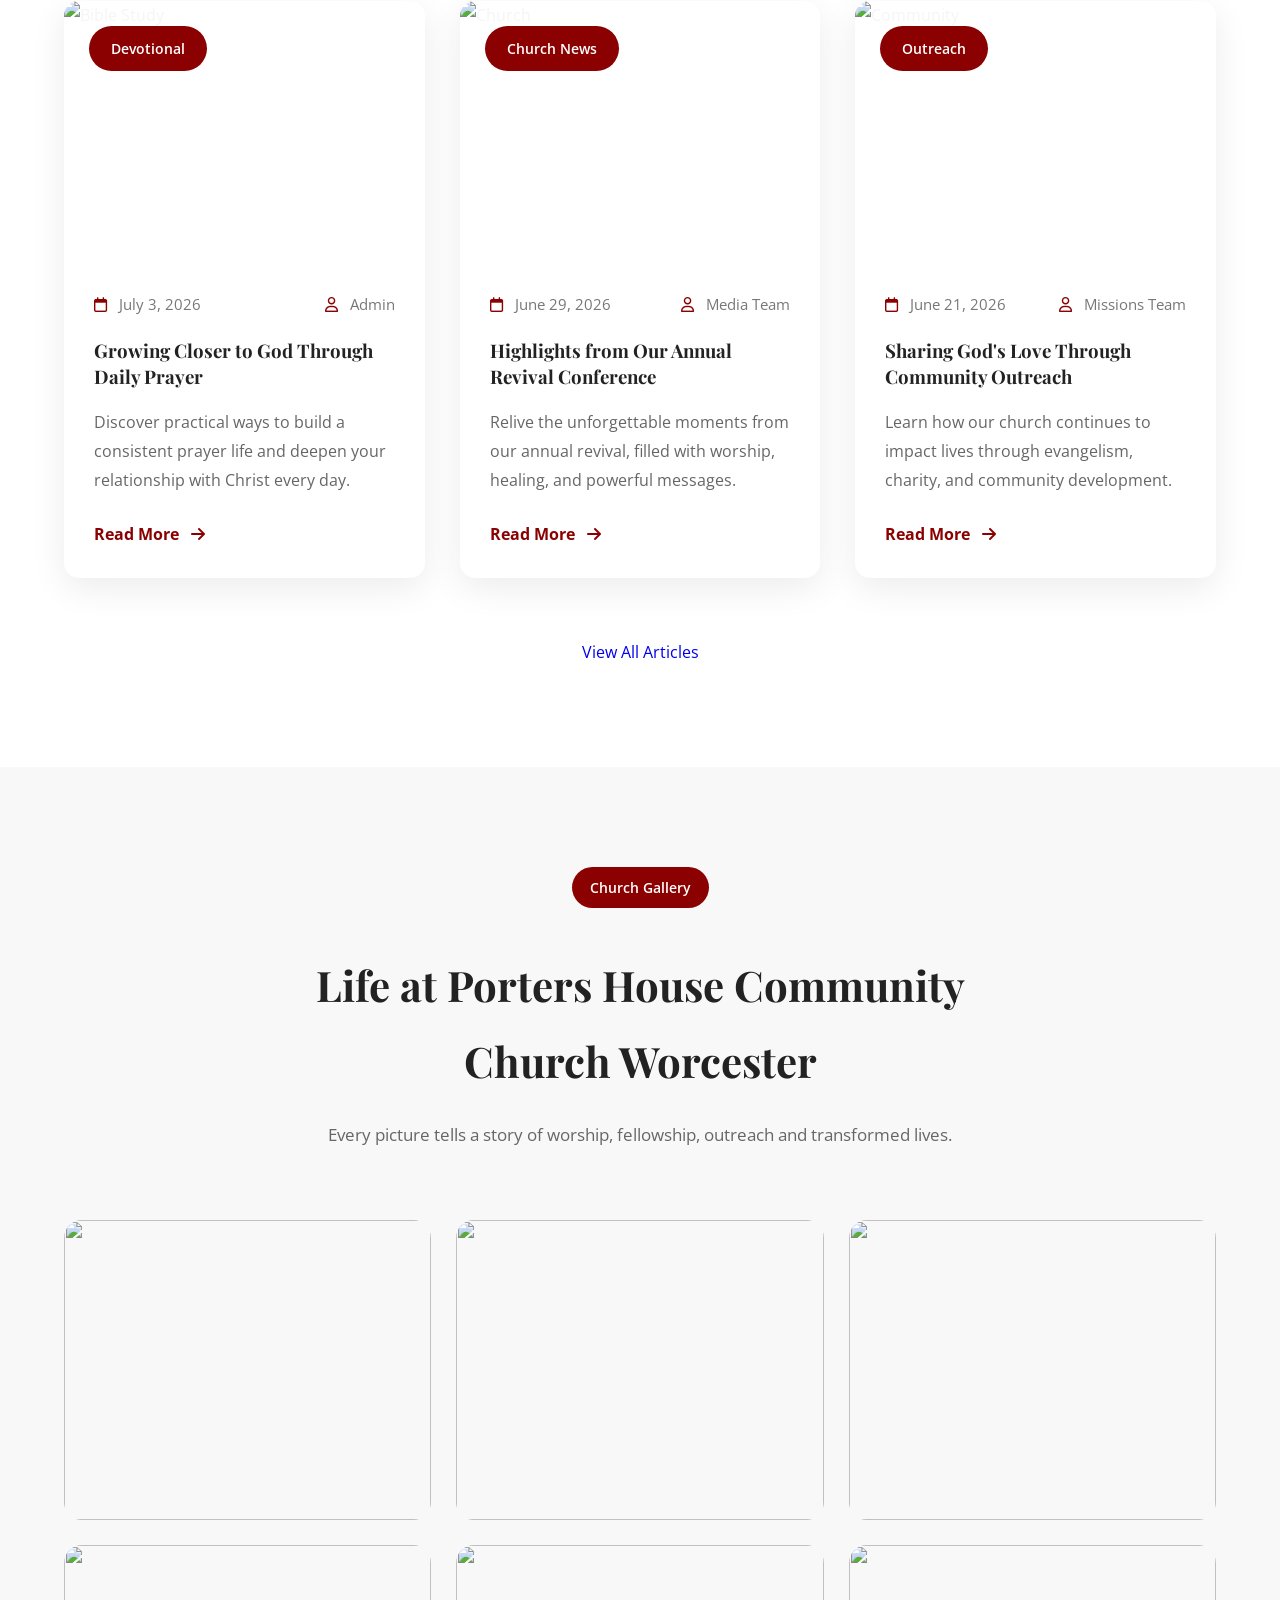
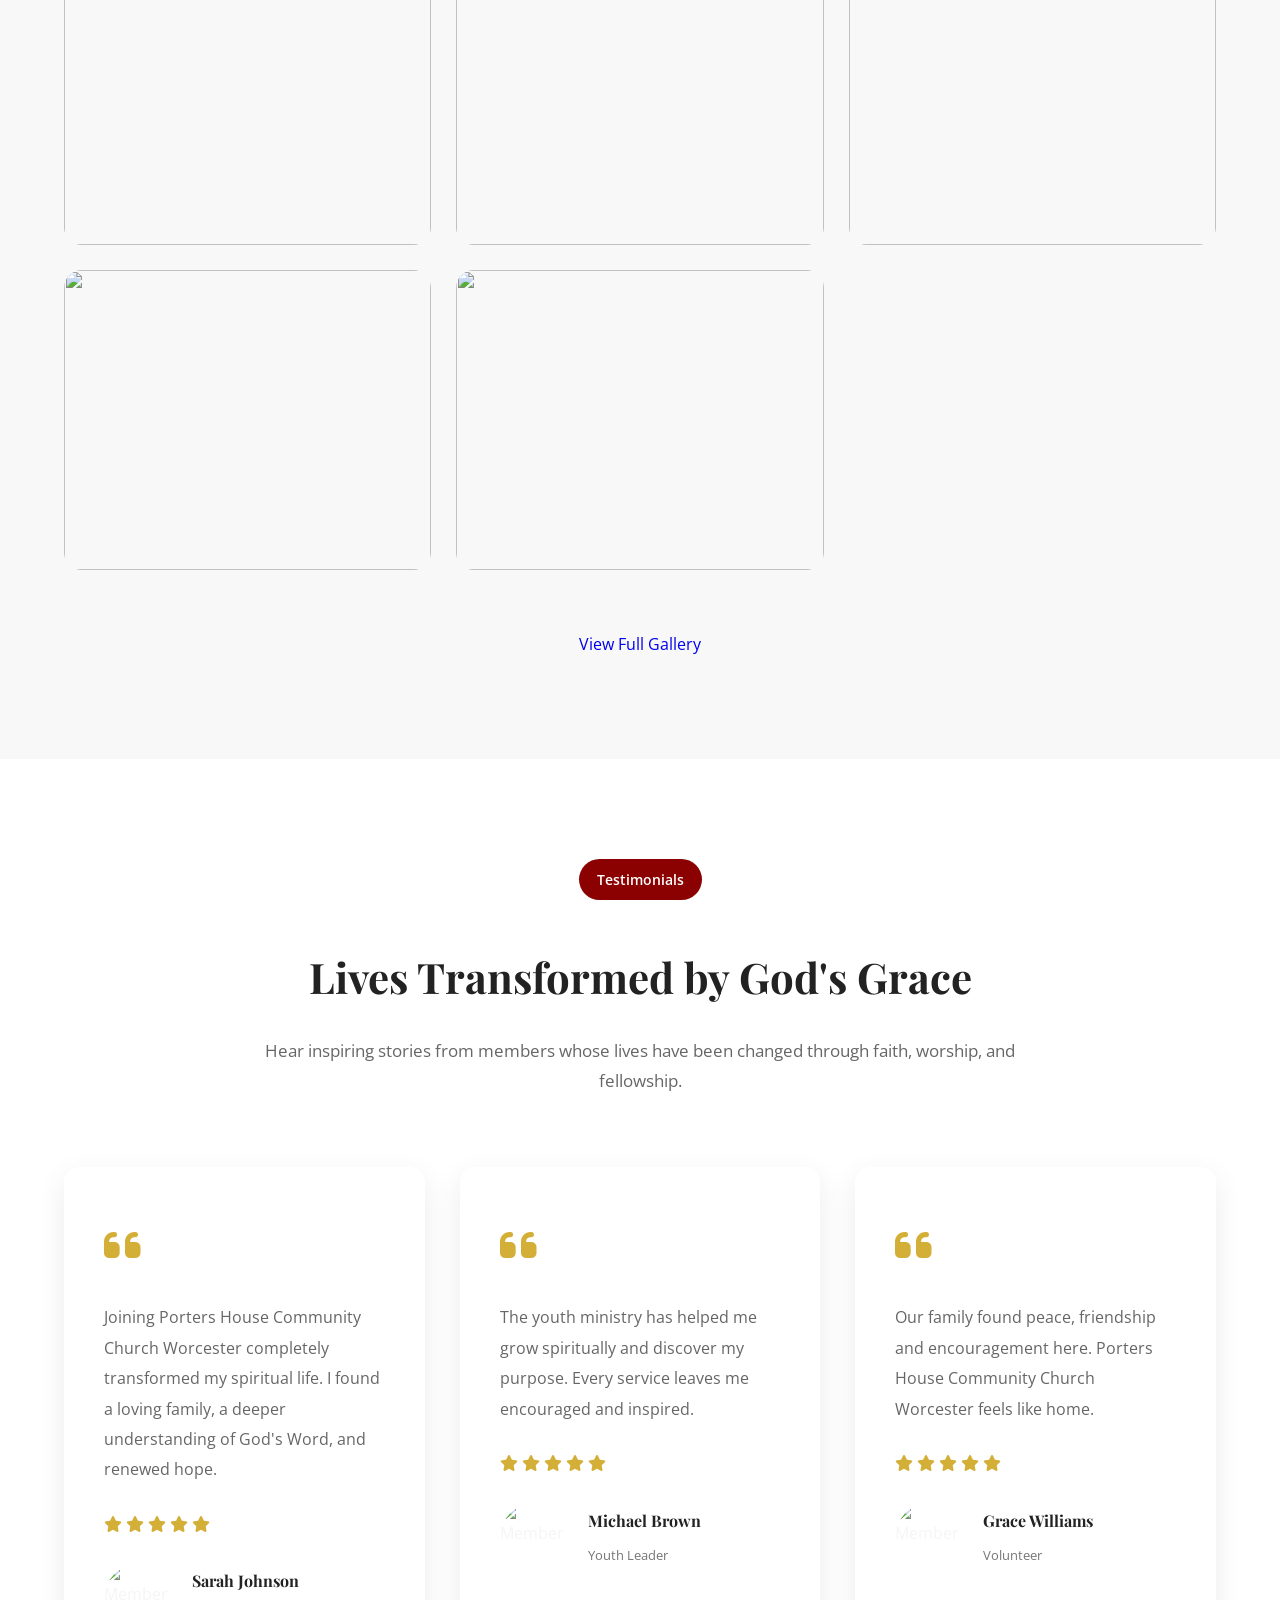
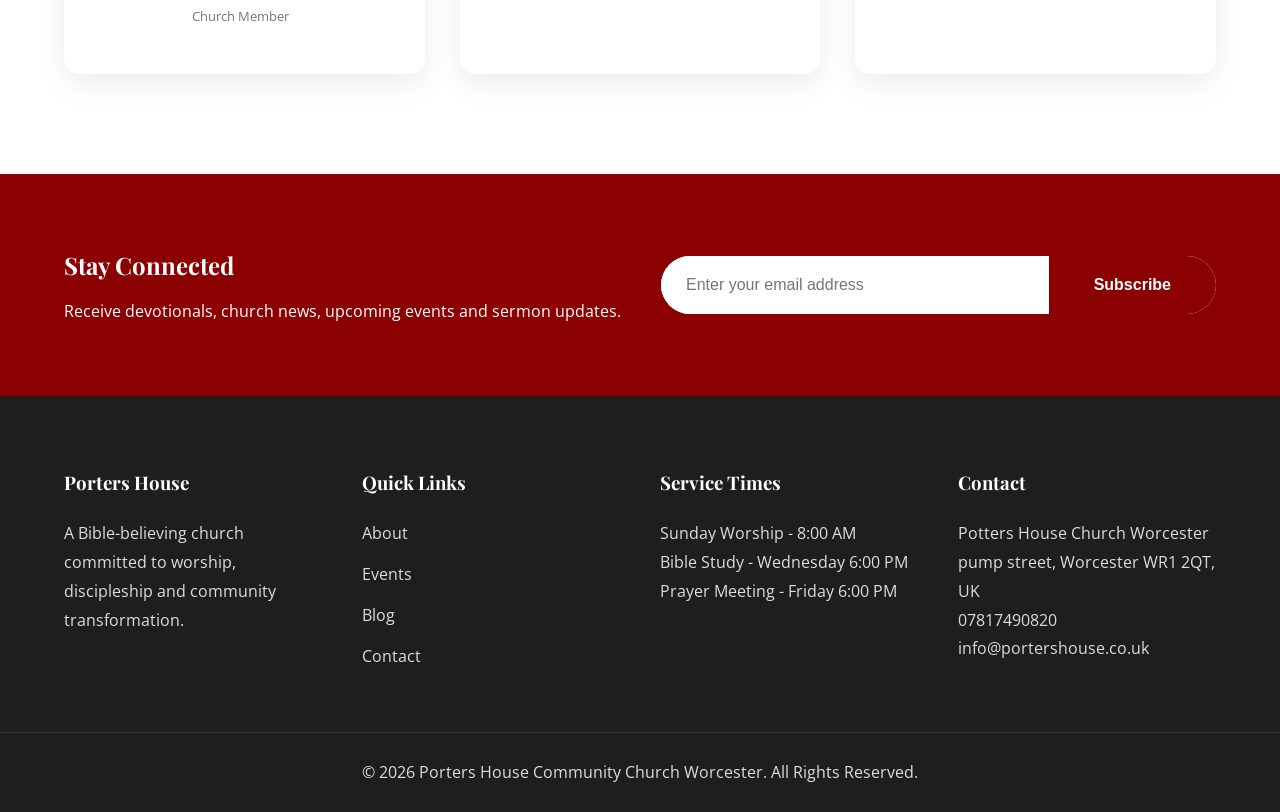
==== commit b6cb0558: "8th change" ====
--- a/index.html
+++ b/index.html
@@ -69,11 +69,17 @@
 
                 <a href="#"><i class="fab fa-instagram float"></i></a>
 
-                <a href="#"><i class="fab fa-youtube float"></i></a>
+                <a href="https://www.youtube.com/@pottershousechurchworcester"><i class="fab fa-youtube float"></i></a>
 
                 <a href="#"><i class="fab fa-x-twitter float"></i></a>
 
-                <a href="#"><i class="fab fa-whatsapp float"></i></a>
+                <a href="https://wa.me/447817490820" target="_blank" rel="noopener noreferrer">
+                    <i class="fab fa-whatsapp float"></i>
+                </a>
+
+                <a href="https://www.linkedin.com/in/potters-house-church-worcester-31481820a/" target="_blank" rel="noopener noreferrer">
+                    <i class="fab fa-linkedin-in float"></i>
+                </a>
 
             </div>
 
@@ -1612,6 +1618,17 @@
 
     </footer>
 
+    <!-- WhatsApp Floating Button -->
+<a href="https://wa.me/447817490820?text=Hello%20Porters%20House%20Community%20Church"
+class="whatsapp-float"
+target="_blank"
+rel="noopener noreferrer"
+aria-label="Chat with us on WhatsApp">
+
+ <i class="fab fa-whatsapp"></i>
+
+</a>
+
     <!--=================================
     BACK TO TOP
 ==================================-->
--- a/css/style.css
+++ b/css/style.css
@@ -401,7 +401,7 @@
 
 .active{
 
-    color:#8B0000!important;
+    color:whitesmoke !important;
 
 }
 
@@ -4461,6 +4461,8 @@
 
     gap:12px;
 
+    color: #222 !important;
+
 }
 
 .event-info i{
@@ -6613,6 +6615,8 @@
 
     gap:15px;
 
+    color: #222 !important;
+
 }
 
 .album-meta i{
@@ -10457,4 +10461,325 @@
 
     scroll-behavior:smooth;
 
+}
+
+/*=================================
+        LIGHTBOX
+==================================*/
+
+#lightbox{
+
+    position:fixed;
+
+    inset:0;
+
+    background:rgba(0,0,0,.95);
+
+    display:flex;
+
+    justify-content:center;
+
+    align-items:center;
+
+    opacity:0;
+
+    visibility:hidden;
+
+    transition:.35s;
+
+    z-index:999999;
+
+}
+
+#lightbox.show{
+
+    opacity:1;
+
+    visibility:visible;
+
+}
+
+#lightbox img{
+
+    max-width:90%;
+
+    max-height:85vh;
+
+    border-radius:15px;
+
+}
+
+#closeLightbox{
+
+    position:absolute;
+
+    top:30px;
+
+    right:40px;
+
+    color:#fff;
+
+    font-size:50px;
+
+    cursor:pointer;
+
+}
+
+#prevImage,
+
+#nextImage{
+
+    position:absolute;
+
+    top:50%;
+
+    transform:translateY(-50%);
+
+    width:60px;
+
+    height:60px;
+
+    border:none;
+
+    border-radius:50%;
+
+    background:#8B0000;
+
+    color:#fff;
+
+    cursor:pointer;
+
+    font-size:22px;
+
+}
+
+#prevImage{
+
+    left:40px;
+
+}
+
+#nextImage{
+
+    right:40px;
+
+}
+
+#prevImage:hover,
+
+#nextImage:hover{
+
+    background:#D4AF37;
+
+    color:#222;
+
+}
+
+.gallery-image{
+
+    cursor:pointer;
+
+}
+
+@media(max-width:768px){
+
+    #prevImage,
+
+    #nextImage{
+
+        width:45px;
+
+        height:45px;
+
+    }
+
+}
+
+/*=================================
+        IMAGE OPTIMIZATION
+==================================*/
+
+.gallery-image{
+
+    width:100%;
+
+    height:320px;
+
+    object-fit:cover;
+
+    display:block;
+
+}
+
+.gallery-image{
+
+    opacity:0;
+
+    transition:
+
+        opacity .5s ease,
+
+        transform .5s ease;
+
+}
+
+.gallery-image.loaded{
+
+    opacity:1;
+
+}
+
+/*=================================
+        FLOATING LABELS
+==================================*/
+
+.form-group.floating{
+
+    position:relative;
+
+}
+
+.form-group.floating input,
+
+.form-group.floating textarea,
+
+.form-group.floating select{
+
+    width:100%;
+
+    padding:18px 16px;
+
+    border:1px solid #ddd;
+
+    border-radius:10px;
+
+    outline:none;
+
+    font-size:16px;
+
+    background:#fff;
+
+}
+
+.form-group.floating label{
+
+    position:absolute;
+
+    left:16px;
+
+    top:18px;
+
+    background:#fff;
+
+    padding:0 6px;
+
+    color:#888;
+
+    pointer-events:none;
+
+    transition:.25s;
+
+}
+
+.form-group.floating input:focus,
+
+.form-group.floating textarea:focus,
+
+.form-group.floating select:focus{
+
+    border-color:#8B0000;
+
+}
+
+.form-group.floating input:focus+label,
+
+.form-group.floating input:not(:placeholder-shown)+label,
+
+.form-group.floating textarea:focus+label,
+
+.form-group.floating textarea:not(:placeholder-shown)+label{
+
+    top:-10px;
+
+    left:12px;
+
+    color:#8B0000;
+
+    font-size:13px;
+
+    font-weight:600;
+
+}
+
+/* ===============================
+   FLOATING WHATSAPP BUTTON
+================================ */
+
+.whatsapp-float{
+    position: fixed;
+    right: 25px;
+    bottom: 25px;
+
+    width: 65px;
+    height: 65px;
+
+    background: #25D366;
+    color: #fff;
+
+    border-radius: 50%;
+
+    display: flex;
+    align-items: center;
+    justify-content: center;
+
+    font-size: 34px;
+
+    text-decoration: none;
+
+    box-shadow: 0 10px 25px rgba(0,0,0,.25);
+
+    z-index: 9999;
+
+    transition: all .3s ease;
+
+    animation: whatsappPulse 2s infinite;
+}
+
+.whatsapp-float:hover{
+    transform: scale(1.12);
+    background: #20ba5a;
+    color: #fff;
+}
+
+@keyframes whatsappPulse{
+
+    0%{
+        box-shadow: 0 0 0 0 rgba(37,211,102,.7);
+    }
+
+    70%{
+        box-shadow: 0 0 0 18px rgba(37,211,102,0);
+    }
+
+    100%{
+        box-shadow: 0 0 0 0 rgba(37,211,102,0);
+    }
+
+}
+
+/* Mobile */
+
+@media(max-width:768px){
+
+    .whatsapp-float{
+
+        width:58px;
+        height:58px;
+
+        right:18px;
+        bottom:18px;
+
+        font-size:30px;
+    }
+
 }
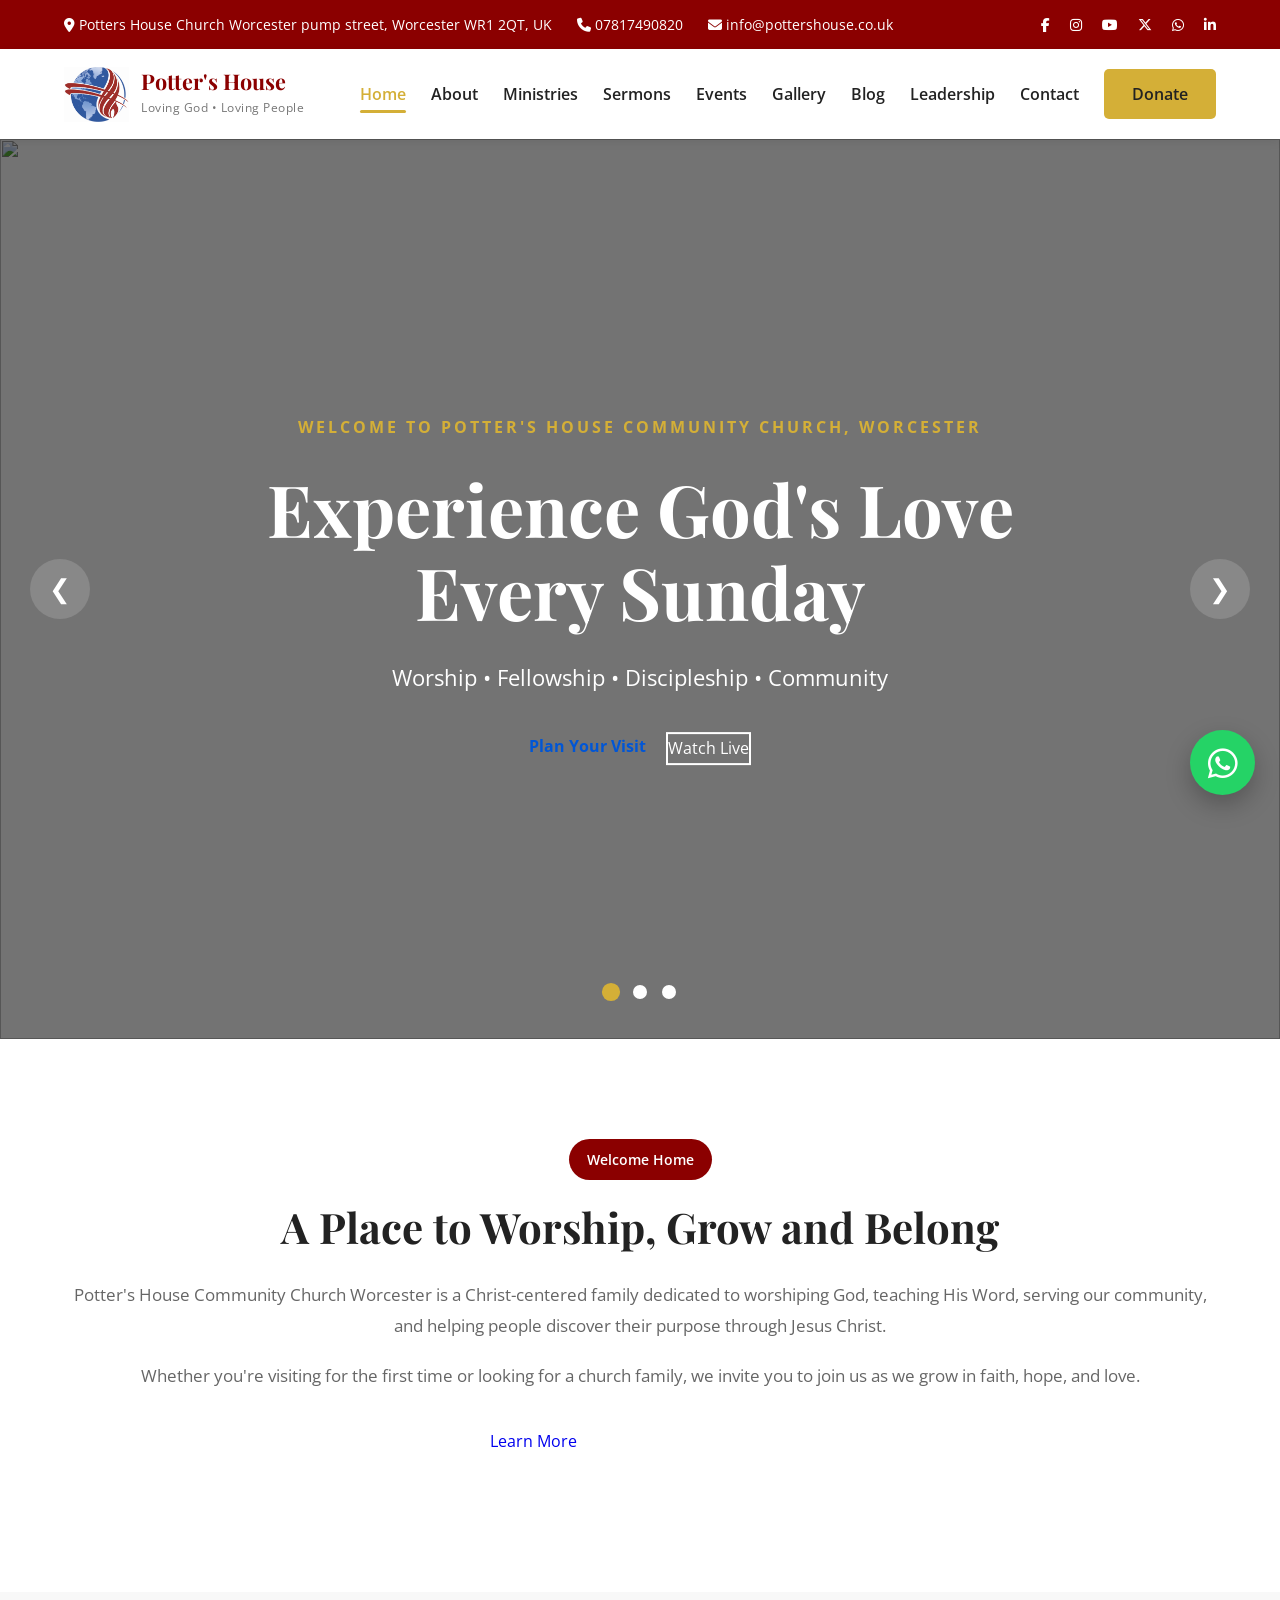
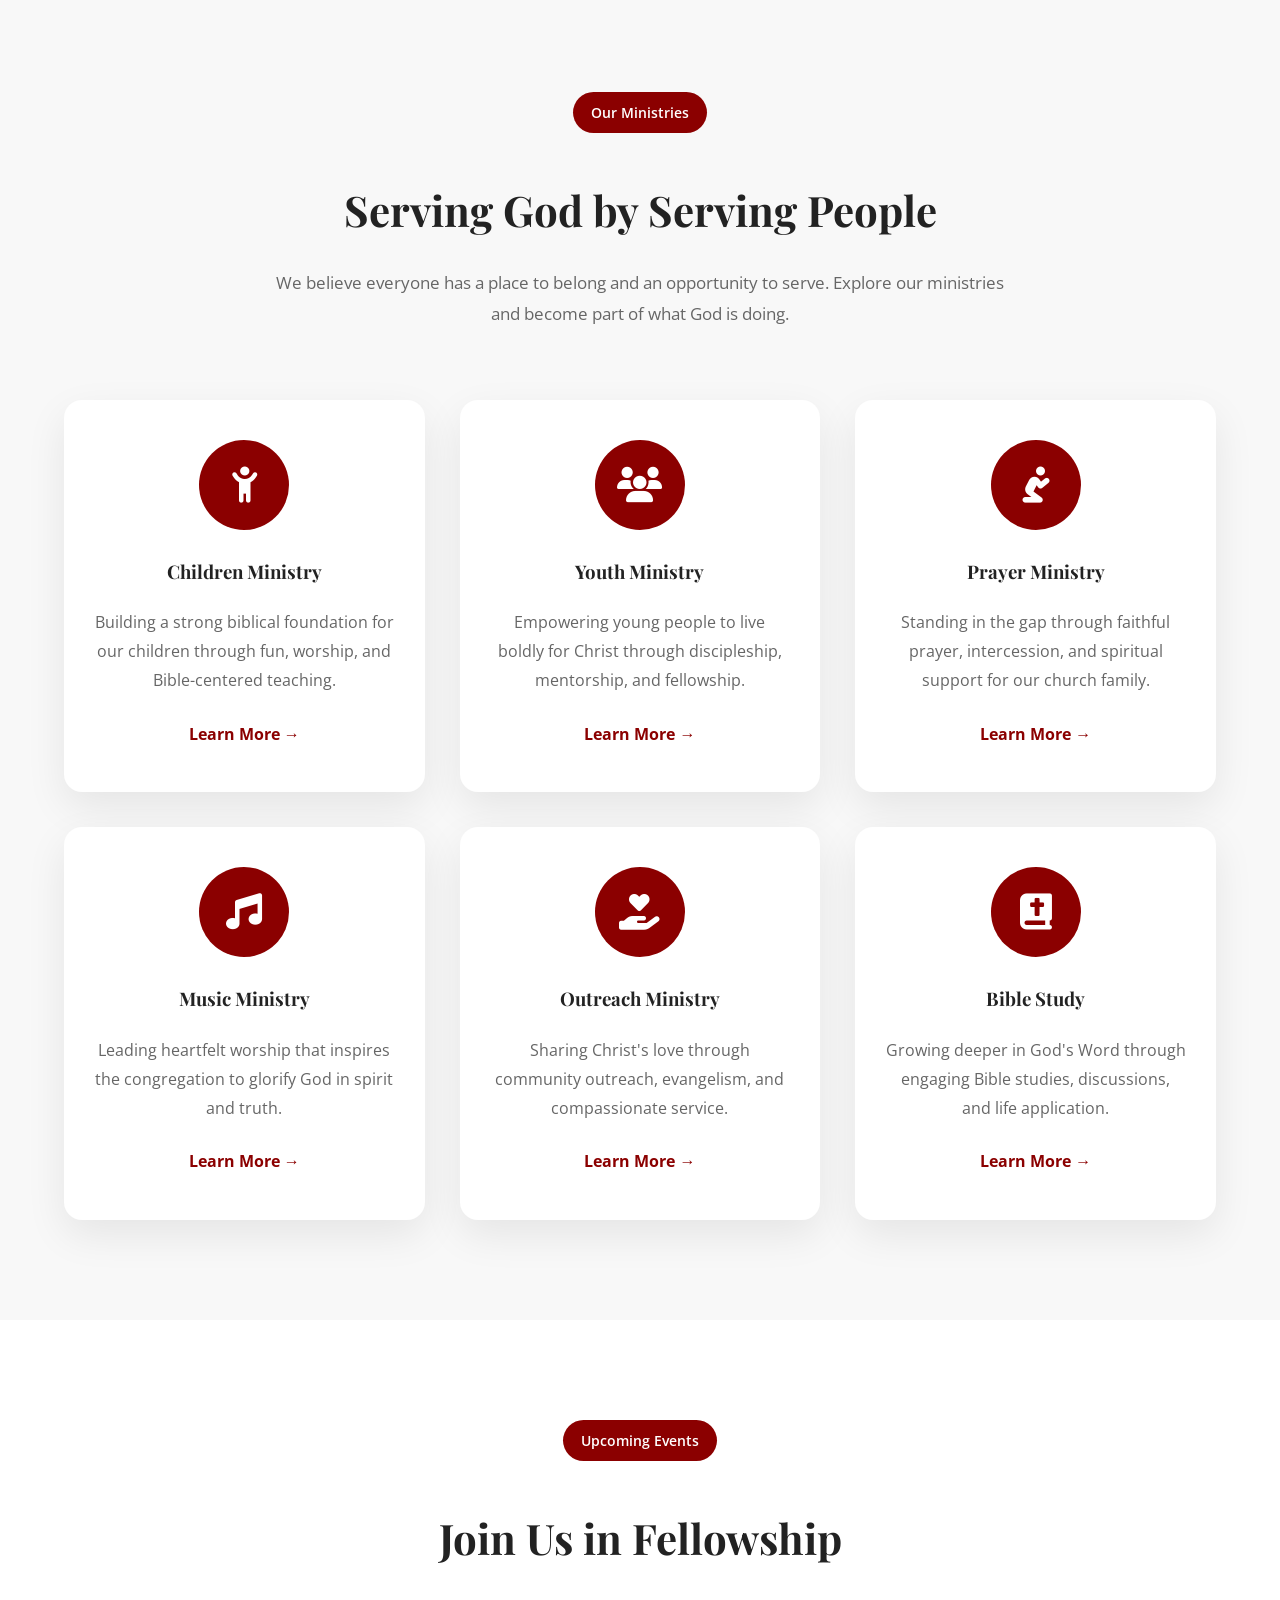
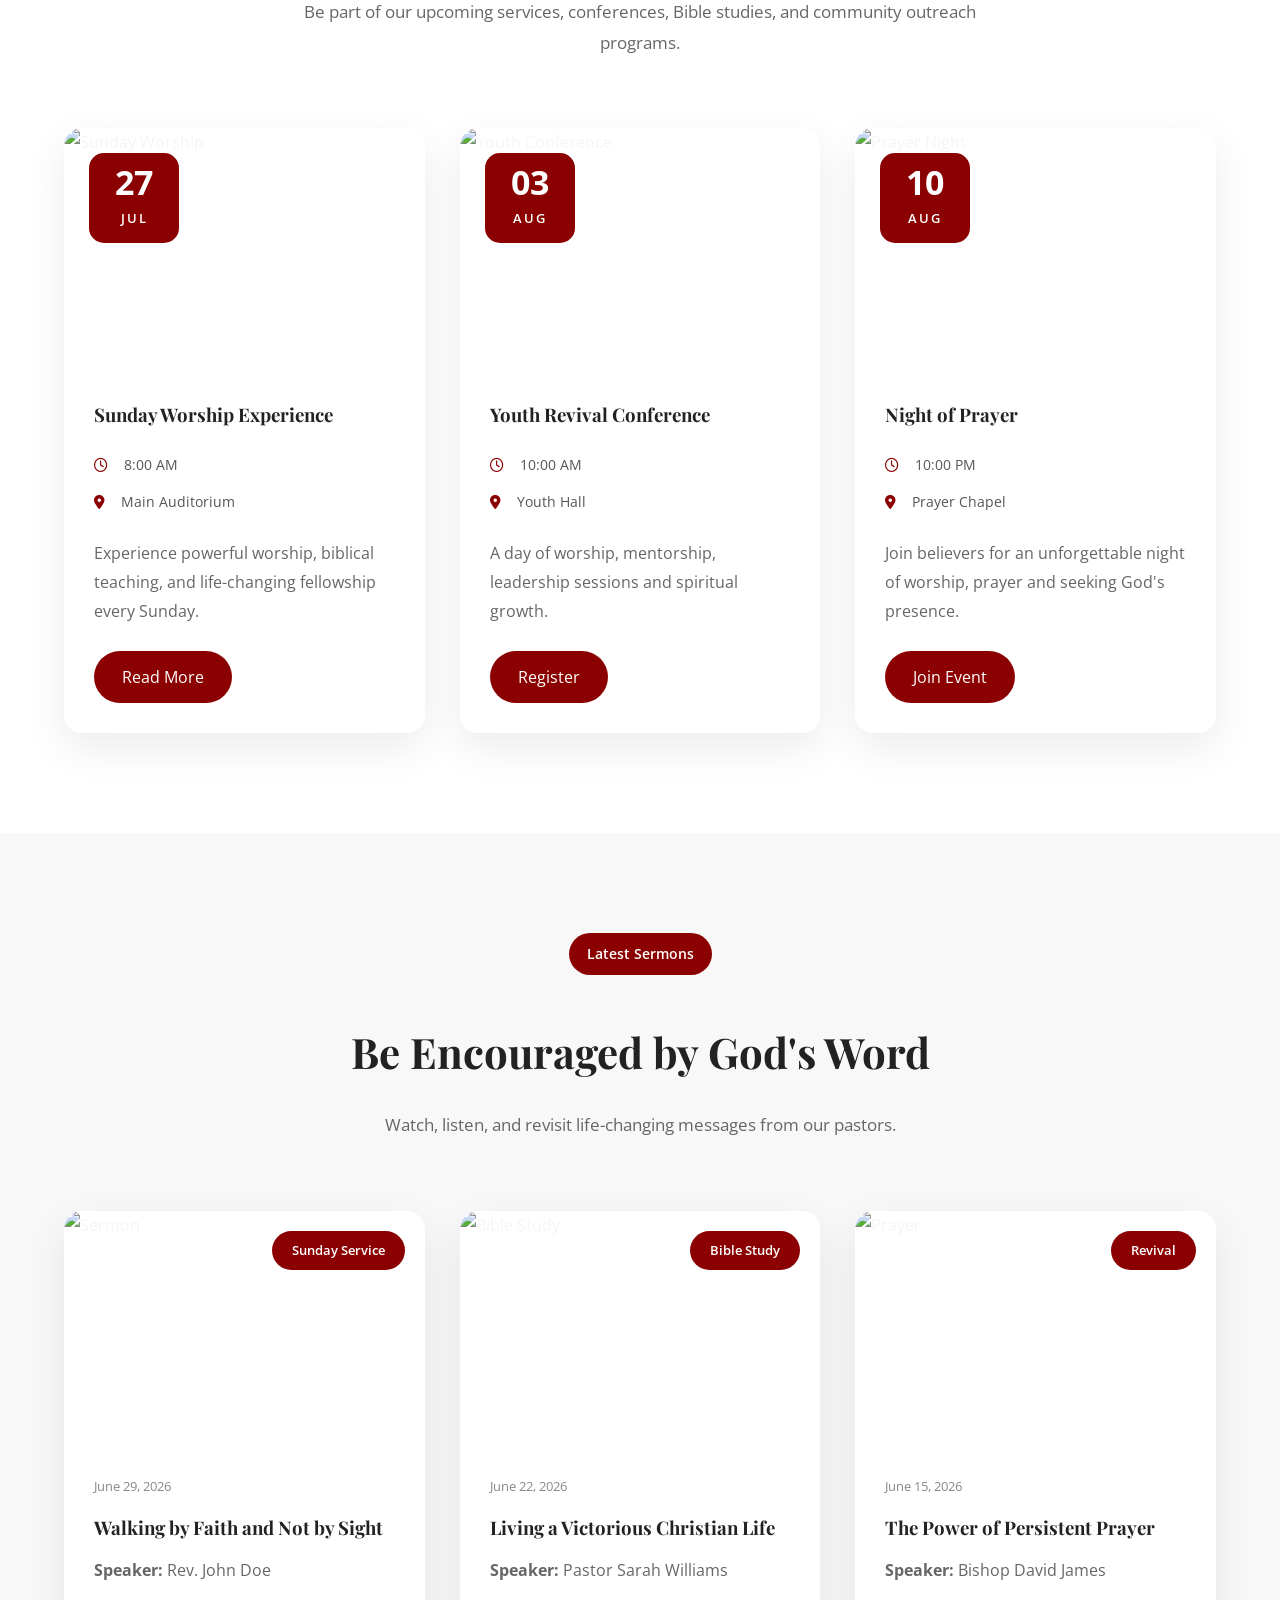
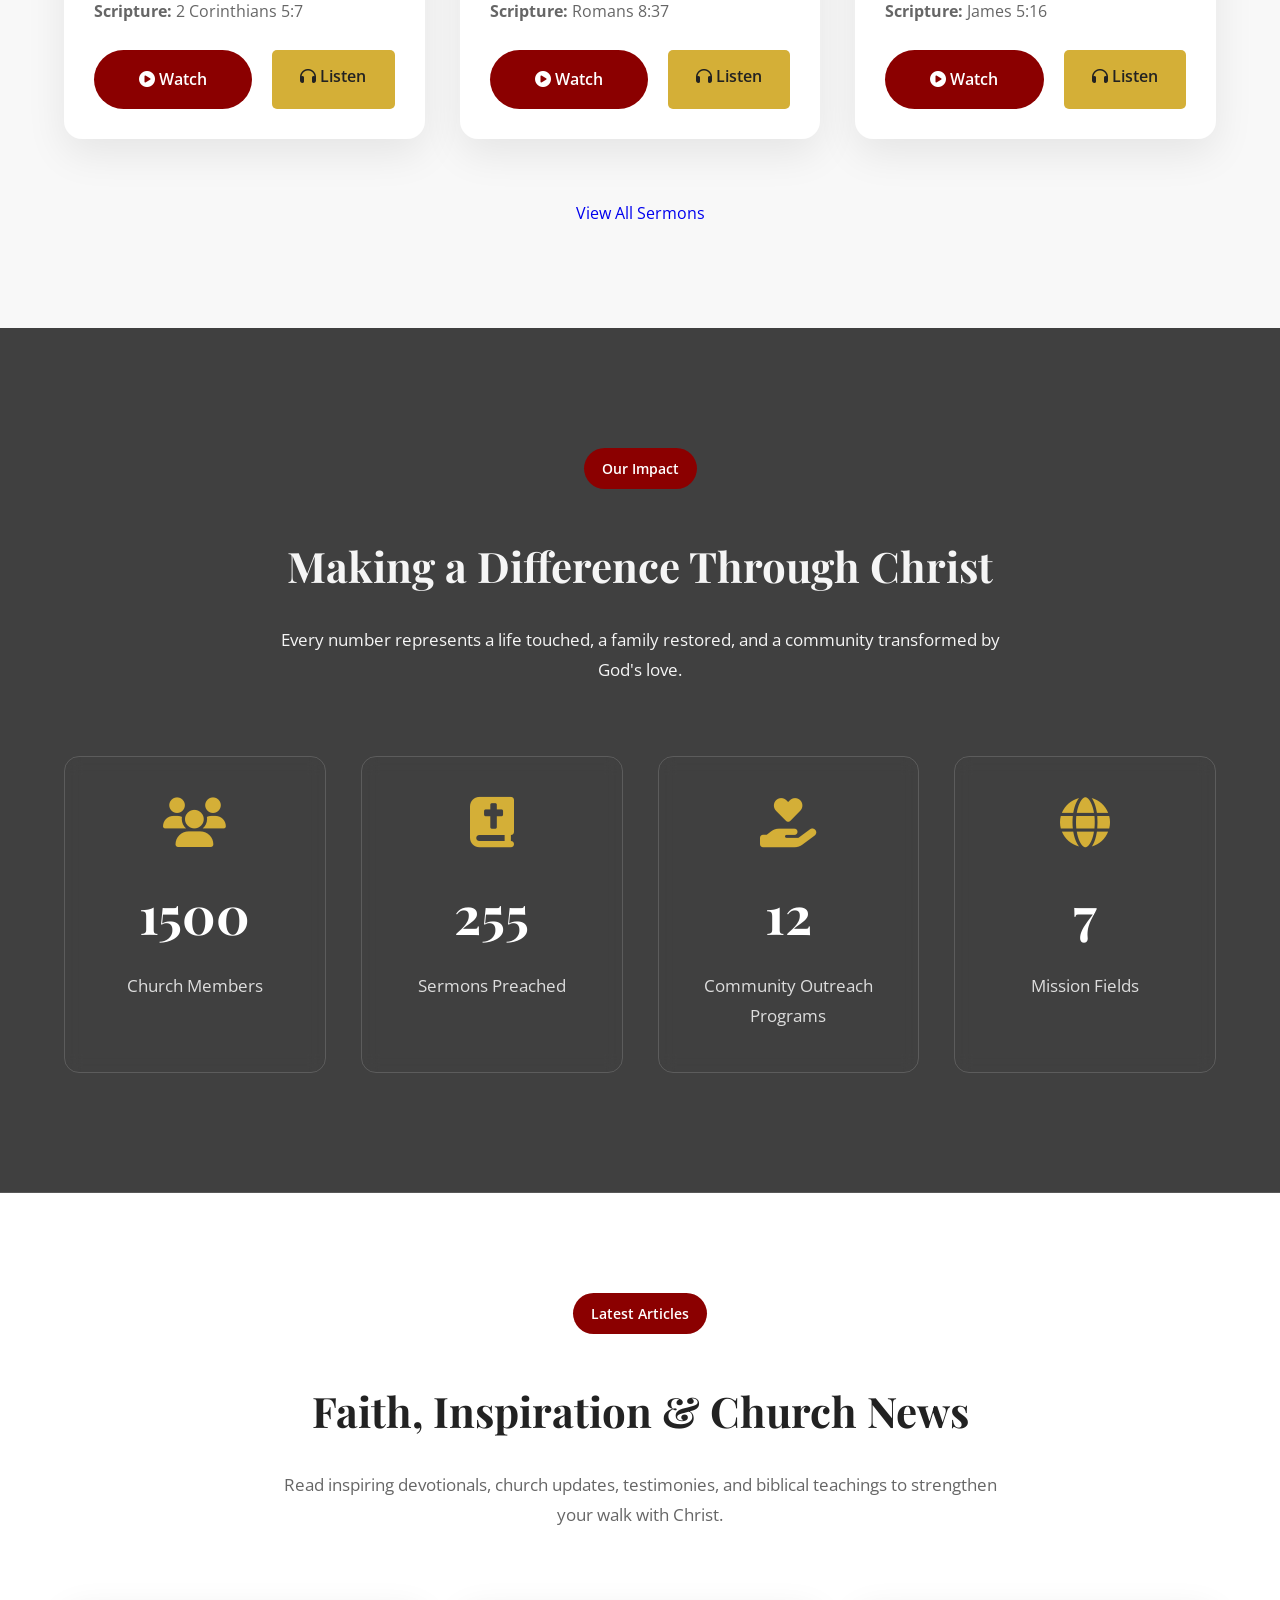
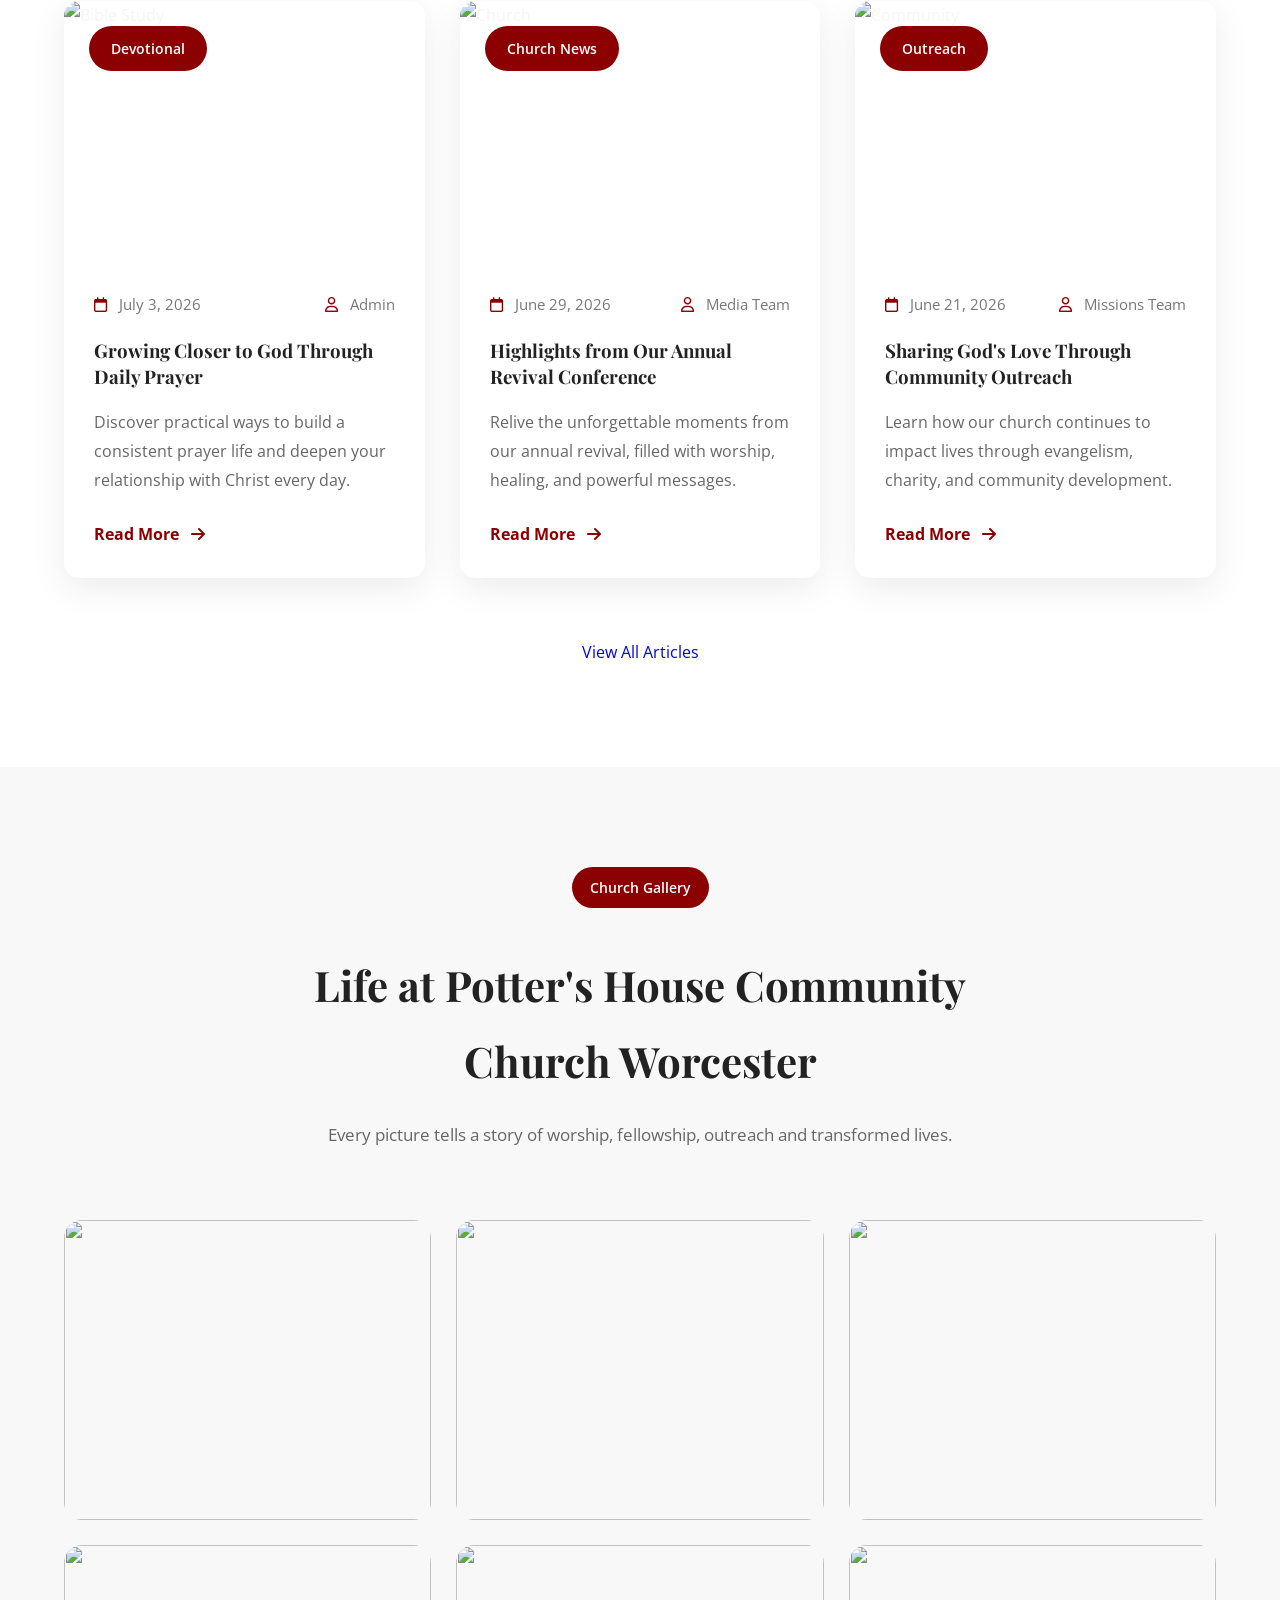
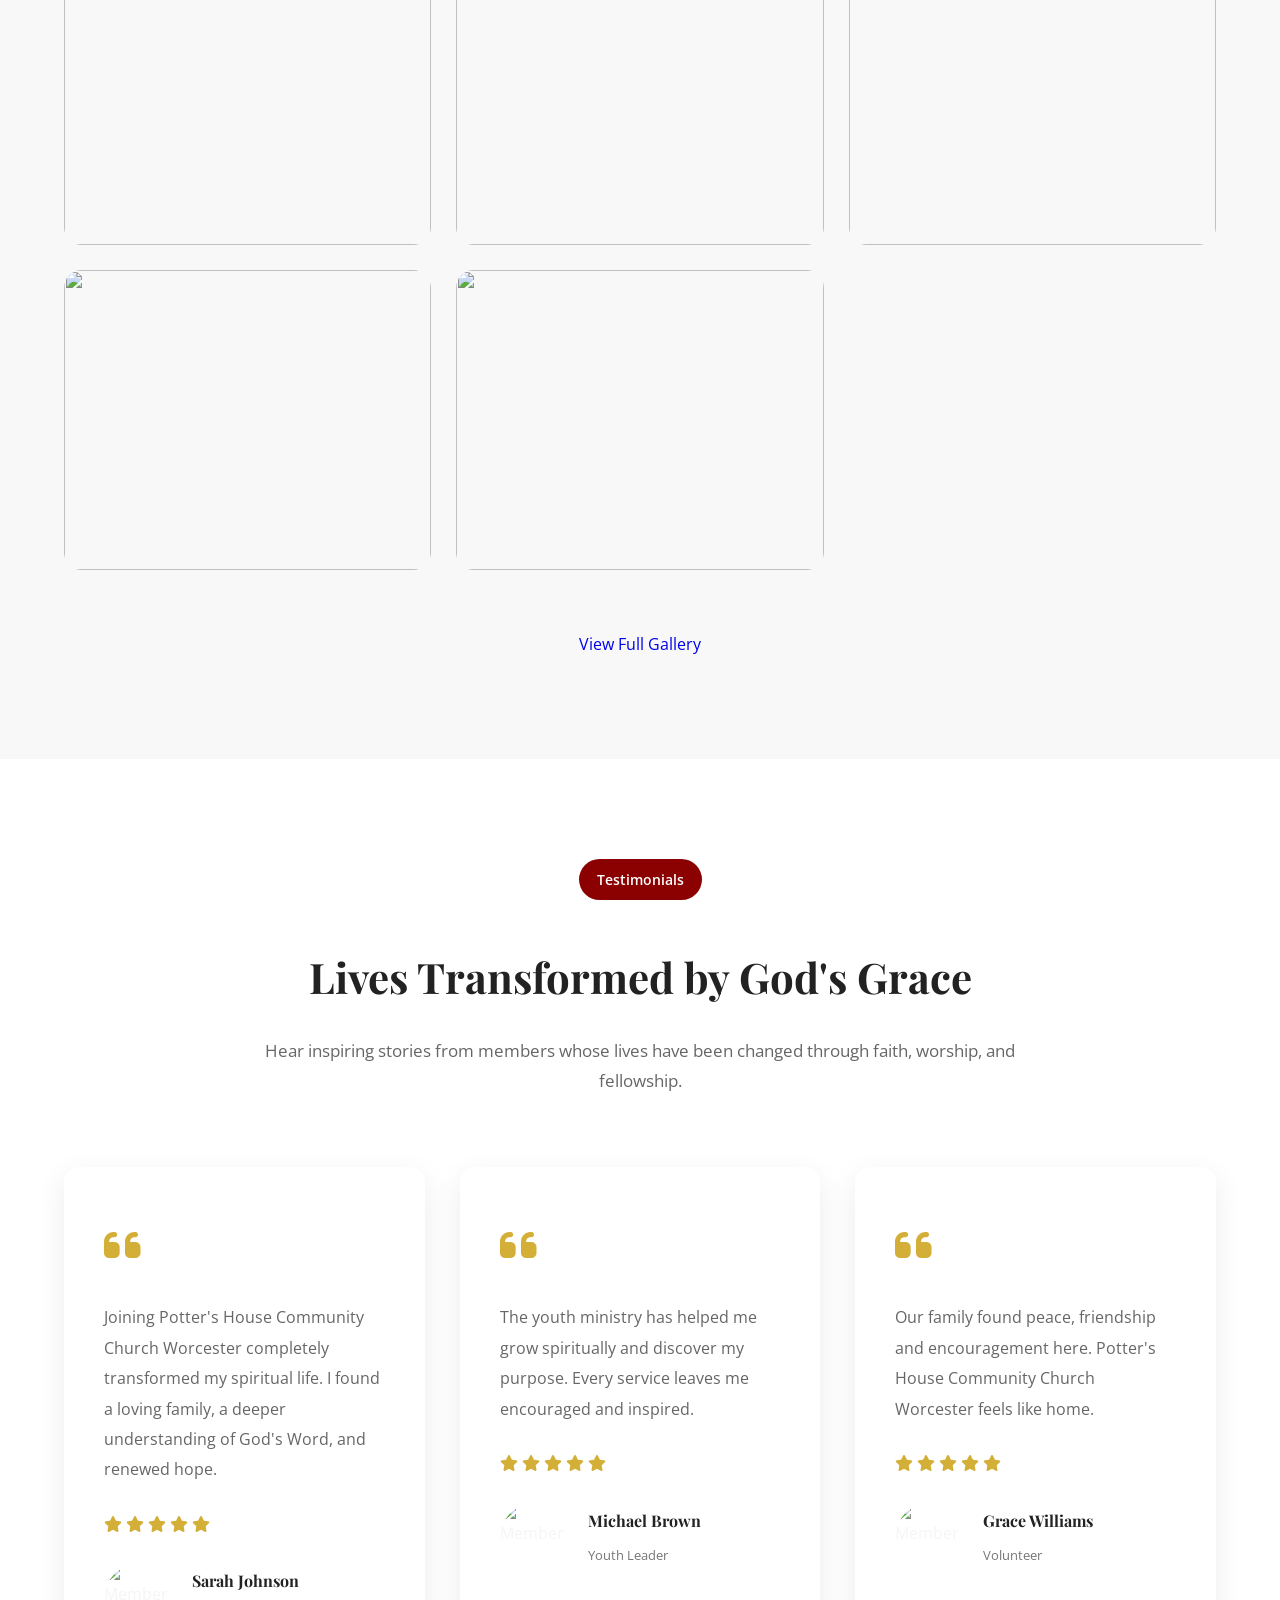
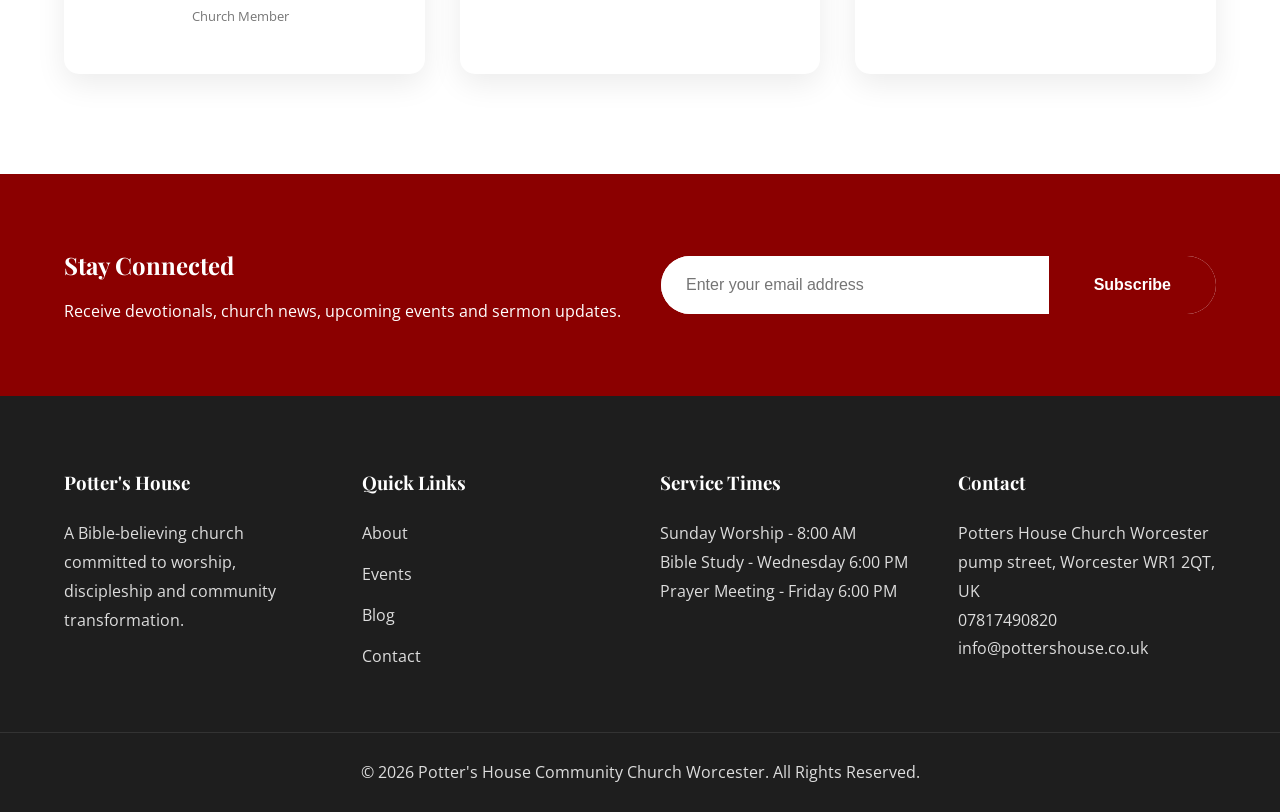
==== commit e4660302: "12th change" ====
--- a/index.html
+++ b/index.html
@@ -6,7 +6,7 @@
     <meta charset="UTF-8">
     <meta name="viewport" content="width=device-width, initial-scale=1.0">
 
-    <title>Porters House Community Church</title>
+    <title>Potter's House Community Church</title>
 
     <!-- Google Fonts -->
     <link href="https://fonts.googleapis.com/css2?family=Open+Sans:wght@300;400;500;600;700&family=Playfair+Display:wght@600;700&display=swap" rel="stylesheet">
@@ -33,7 +33,7 @@
 
         <i class="fas fa-church"></i>
 
-        <h2>Porters House</h2>
+        <h2>Potter's House</h2>
 
     </div>
 
@@ -59,7 +59,7 @@
 
                 <span><i class="fa-solid fa-phone"></i> 07817490820</span>
 
-                <span><i class="fa-solid fa-envelope"></i> info@portershouse.co.uk</span>
+                <span><i class="fa-solid fa-envelope"></i> info@pottershouse.co.uk</span>
 
             </div>
 
@@ -73,7 +73,7 @@
 
                 <a href="#"><i class="fab fa-x-twitter float"></i></a>
 
-                <a href="https://wa.me/447817490820" target="_blank" rel="noopener noreferrer">
+                <a href="https://wa.me/447817490820?text=Hello%20Potter's%20House%20Community%20Church" target="_blank" rel="noopener noreferrer">
                     <i class="fab fa-whatsapp float"></i>
                 </a>
 
@@ -99,11 +99,13 @@
 
                 <a href="index.html" class="logo">
 
-                    <i class="fas fa-church float"></i>
+                    <img src="images/potters.png"
+                         alt="Potter's House Logo"
+                         class="logo-icon">
                 
                     <div class="logo-text">
                 
-                        <h2>Porters House</h2>
+                        <h2>Potter's House</h2>
                 
                         <span>Loving God • Loving People</span>
                 
@@ -192,7 +194,7 @@
 
         <div class="hero-content">
 
-            <span>WELCOME TO PORTERS HOUSE COMMUNITY CHURCH, WORCESTER</span>
+            <span>WELCOME TO POTTER'S HOUSE COMMUNITY CHURCH, WORCESTER</span>
 
             <h1>
                 Experience God's Love Every Sunday
@@ -206,7 +208,7 @@
 
             <div class="hero-buttons">
 
-                <a href="contact.html" class="btn">
+                <a href="contact.html" class="btn ministries-btn">
 
                     Plan Your Visit
 
@@ -246,7 +248,7 @@
 
             </p>
 
-            <a href="about.html" class="btn">
+            <a href="about.html" class="btn ministries-btn">
 
                 Learn More
 
@@ -278,7 +280,7 @@
 
             </p>
 
-            <a href="ministries.html" class="btn">
+            <a href="ministries.html" class="btn ministries-btn">
 
                 Explore Ministries
 
@@ -340,7 +342,7 @@
 
             <p>
 
-                Porters House Community Church Worcester is a Christ-centered family dedicated to worshiping God,
+                Potter's House Community Church Worcester is a Christ-centered family dedicated to worshiping God,
                 teaching His Word, serving our community, and helping people discover their purpose
                 through Jesus Christ.
 
@@ -1210,7 +1212,7 @@
 
             <span class="section-tag">Church Gallery</span>
 
-            <h2>Life at Porters House Community Church Worcester</h2>
+            <h2>Life at Potter's House Community Church Worcester</h2>
 
             <p>
 
@@ -1373,7 +1375,7 @@
 
                 <p>
 
-                    Joining Porters House Community Church Worcester completely transformed my
+                    Joining Potter's House Community Church Worcester completely transformed my
                     spiritual life. I found a loving family, a deeper understanding
                     of God's Word, and renewed hope.
 
@@ -1463,7 +1465,7 @@
                 <p>
 
                     Our family found peace, friendship and encouragement here.
-                    Porters House Community Church Worcester feels like home.
+                    Potter's House Community Church Worcester feels like home.
 
                 </p>
 
@@ -1554,7 +1556,7 @@
 
             <div>
 
-                <h3>Porters House</h3>
+                <h3>Potter's House</h3>
 
                 <p>
 
@@ -1604,7 +1606,7 @@
 
                 <p>07817490820</p>
 
-                <p>info@portershouse.co.uk</p>
+                <p>info@pottershouse.co.uk</p>
 
             </div>
 
@@ -1612,14 +1614,14 @@
 
         <div class="copyright">
 
-            © 2026 Porters House Community Church Worcester. All Rights Reserved.
+            © 2026 Potter's House Community Church Worcester. All Rights Reserved.
 
         </div>
 
     </footer>
 
     <!-- WhatsApp Floating Button -->
-<a href="https://wa.me/447817490820?text=Hello%20Porters%20House%20Community%20Church"
+<a href="https://wa.me/447817490820?text=Hello%20Potter's%20House%20Community%20Church"
 class="whatsapp-float"
 target="_blank"
 rel="noopener noreferrer"
--- a/css/style.css
+++ b/css/style.css
@@ -179,7 +179,7 @@
 
     align-items:center;
 
-    gap:15px;
+    gap:6px;
 
     text-decoration:none;
 
@@ -10104,7 +10104,7 @@
 
     right:30px;
 
-    bottom:30px;
+    bottom:25px;
 
     width:55px;
 
@@ -10718,7 +10718,7 @@
 .whatsapp-float{
     position: fixed;
     right: 25px;
-    bottom: 25px;
+    bottom: 105px;
 
     width: 65px;
     height: 65px;
@@ -10777,9 +10777,76 @@
         height:58px;
 
         right:18px;
-        bottom:18px;
+        bottom:105px !important;
 
         font-size:30px;
     }
 
-}+}
+
+/* Church Logo Image */
+
+.logo-icon{
+    width: 55px;
+    height: 55px;
+    object-fit: contain;
+
+    margin-right: 12px;
+
+    transition: all .3s ease;
+
+}
+
+/* Same hover effect as before */
+
+.logo:hover .logo-icon{
+    transform: scale(1.08);
+}
+
+/* Logo Text */
+
+.logo-text h2{
+    font-size: 1.35rem;   /* Adjust between 1.2rem - 1.5rem */
+    margin: 0;
+    line-height: 1.2;
+}
+
+.logo-text span{
+    font-size: 0.75rem;   /* Adjust between 0.7rem - 0.85rem */
+    color: #777;
+    display: block;
+    margin-top: 2px;
+    letter-spacing: 0.5px;
+}
+
+.logo-icon{
+    width: 65px;
+    height: 65px;
+    object-fit: contain;
+    margin-right: 6px;
+
+    animation: spinLogo 10s linear infinite;
+}
+
+@keyframes spinLogo{
+    from{
+        transform: rotate(0deg);
+    }
+    to{
+        transform: rotate(360deg);
+    }
+}
+
+.logo:hover .logo-icon{
+    animation-play-state: paused;
+}
+
+.ministries-btn{
+    color: #0056d6 !important;
+    font-weight: 700;
+}
+
+.ministries-btn:hover{
+    color: #003ea8 !important;
+}
+
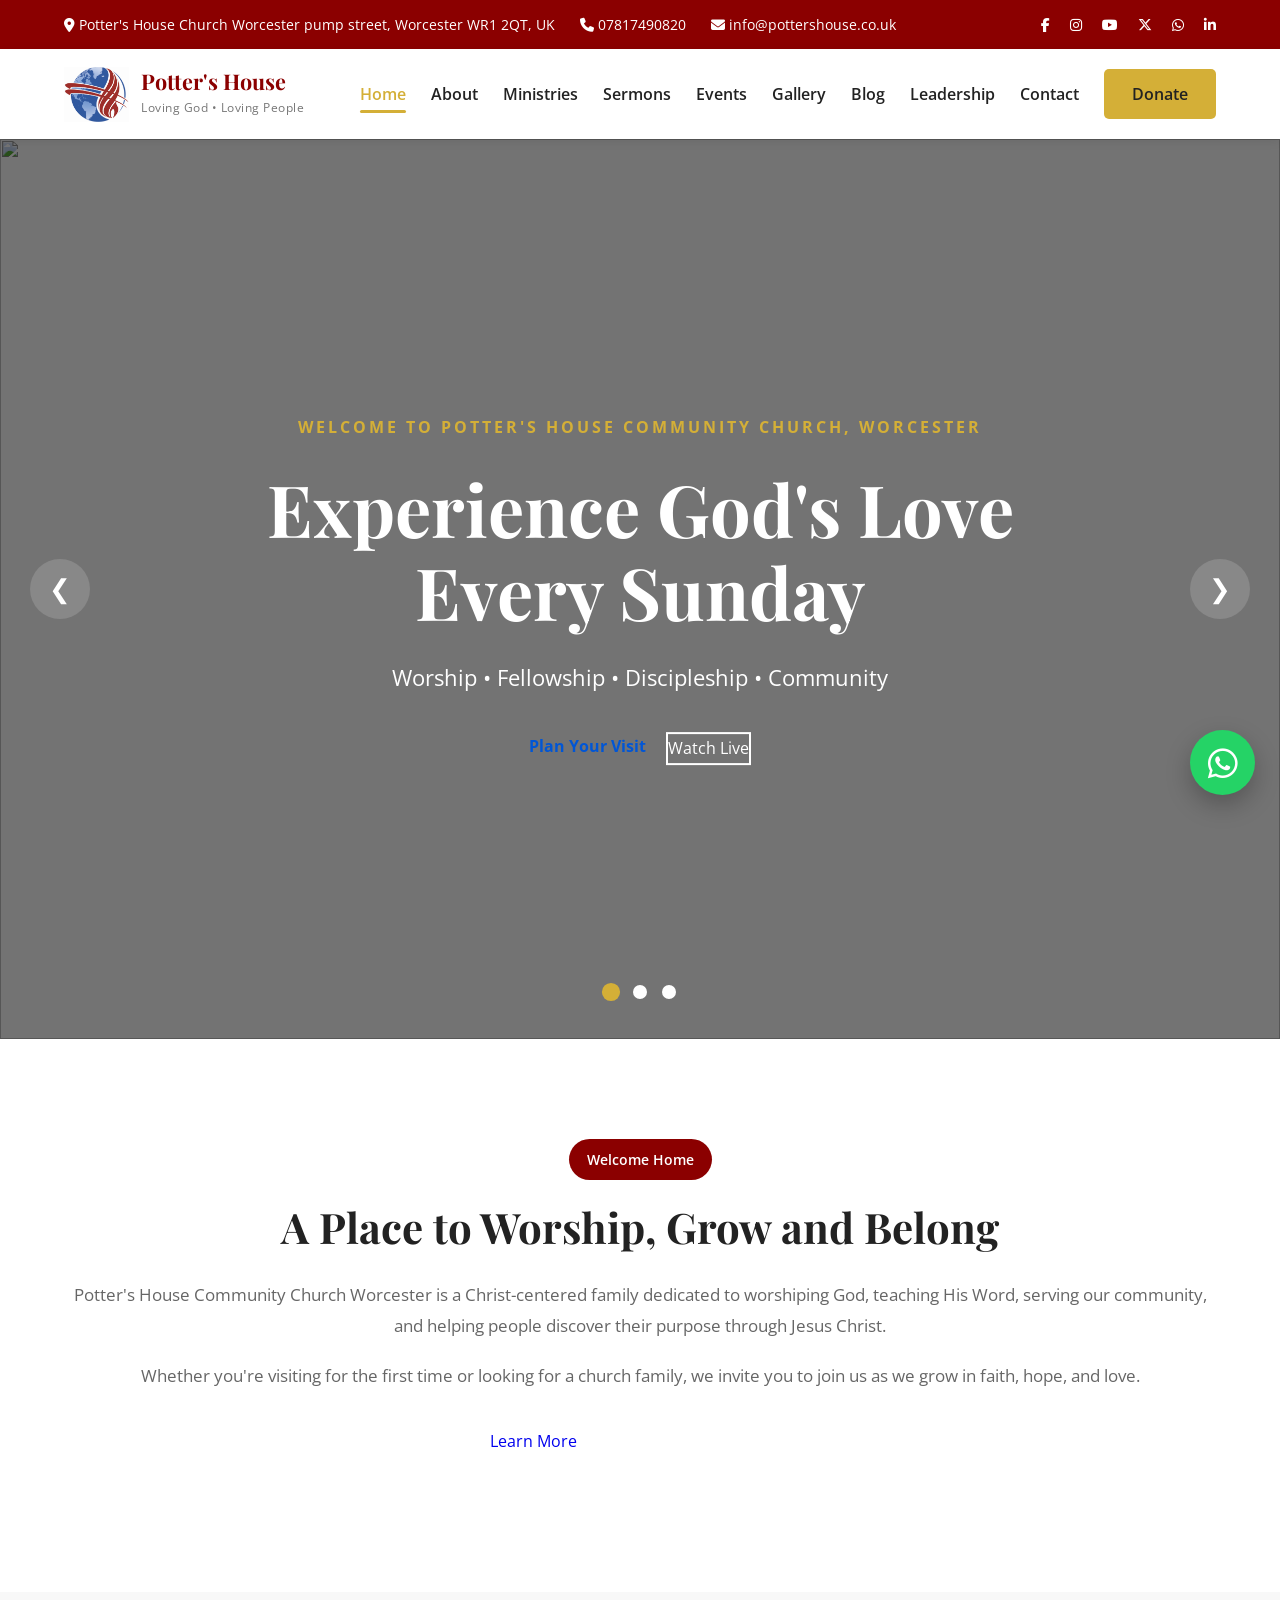
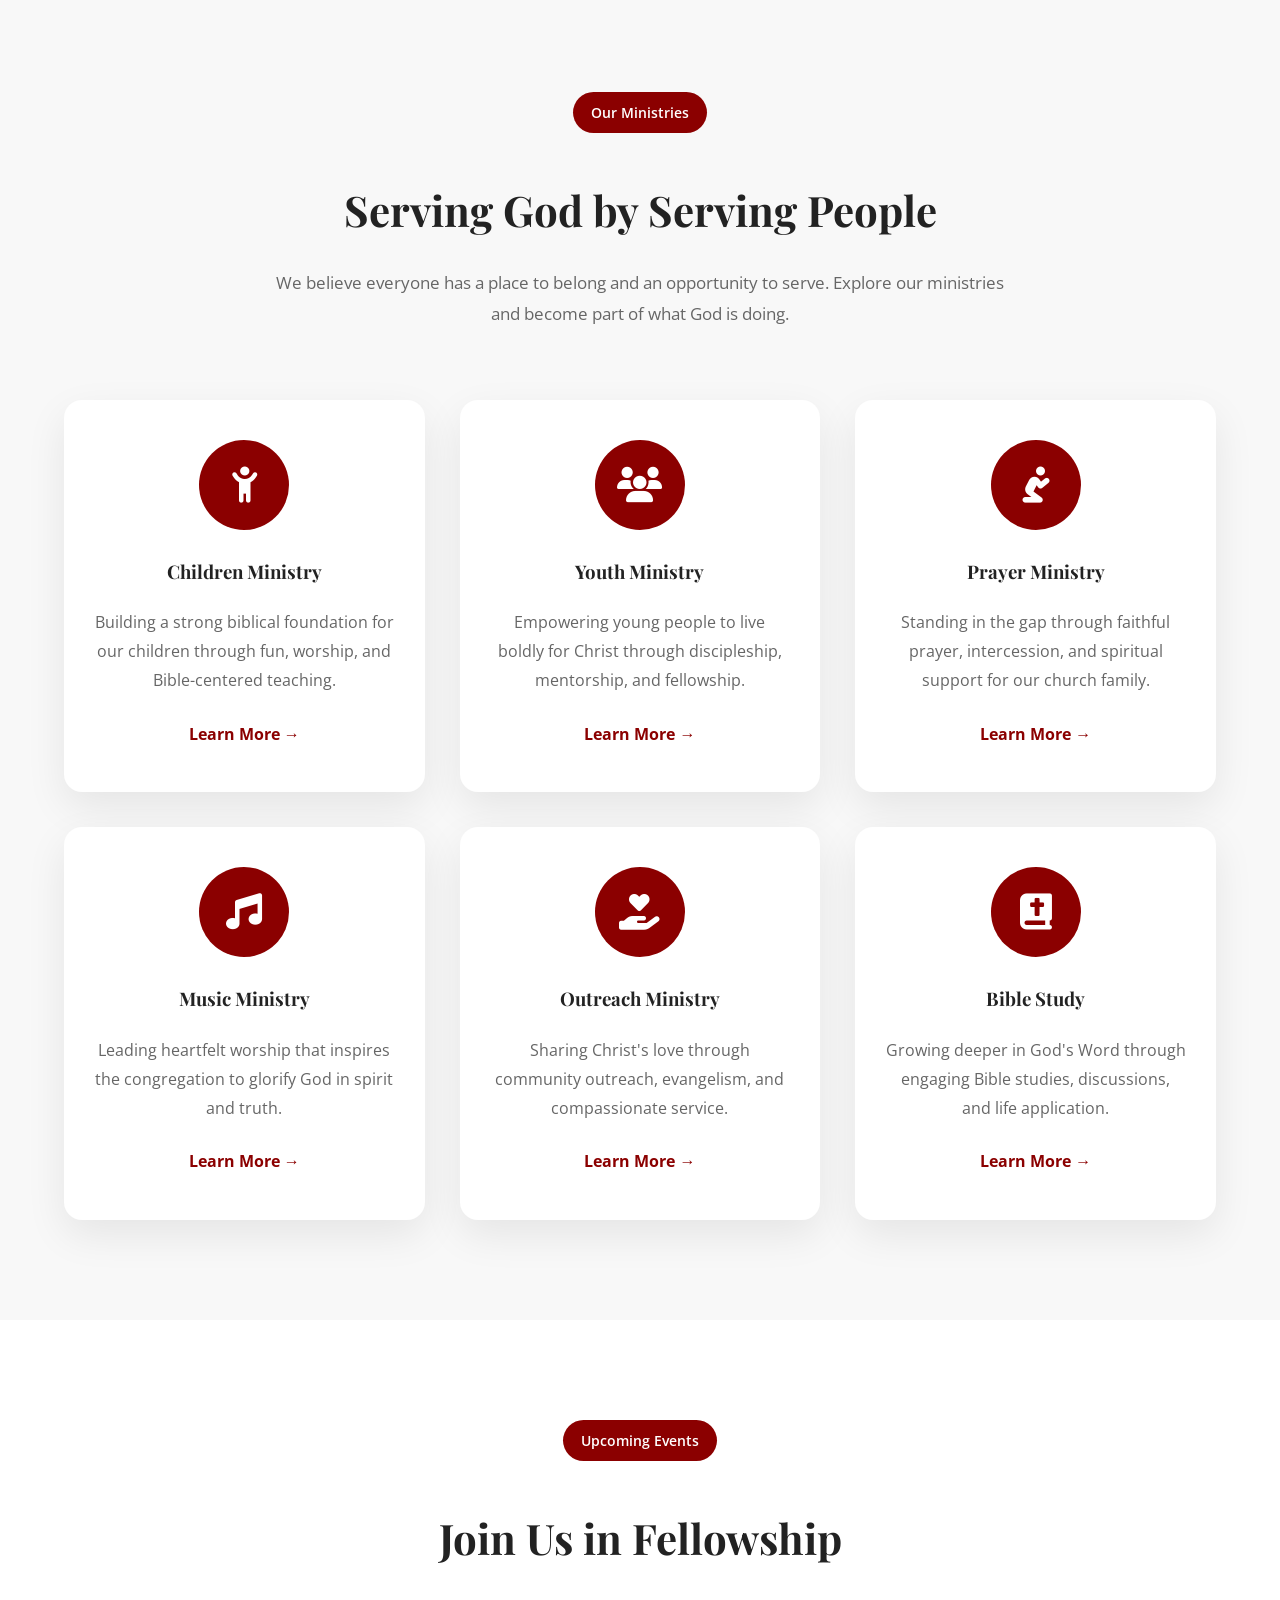
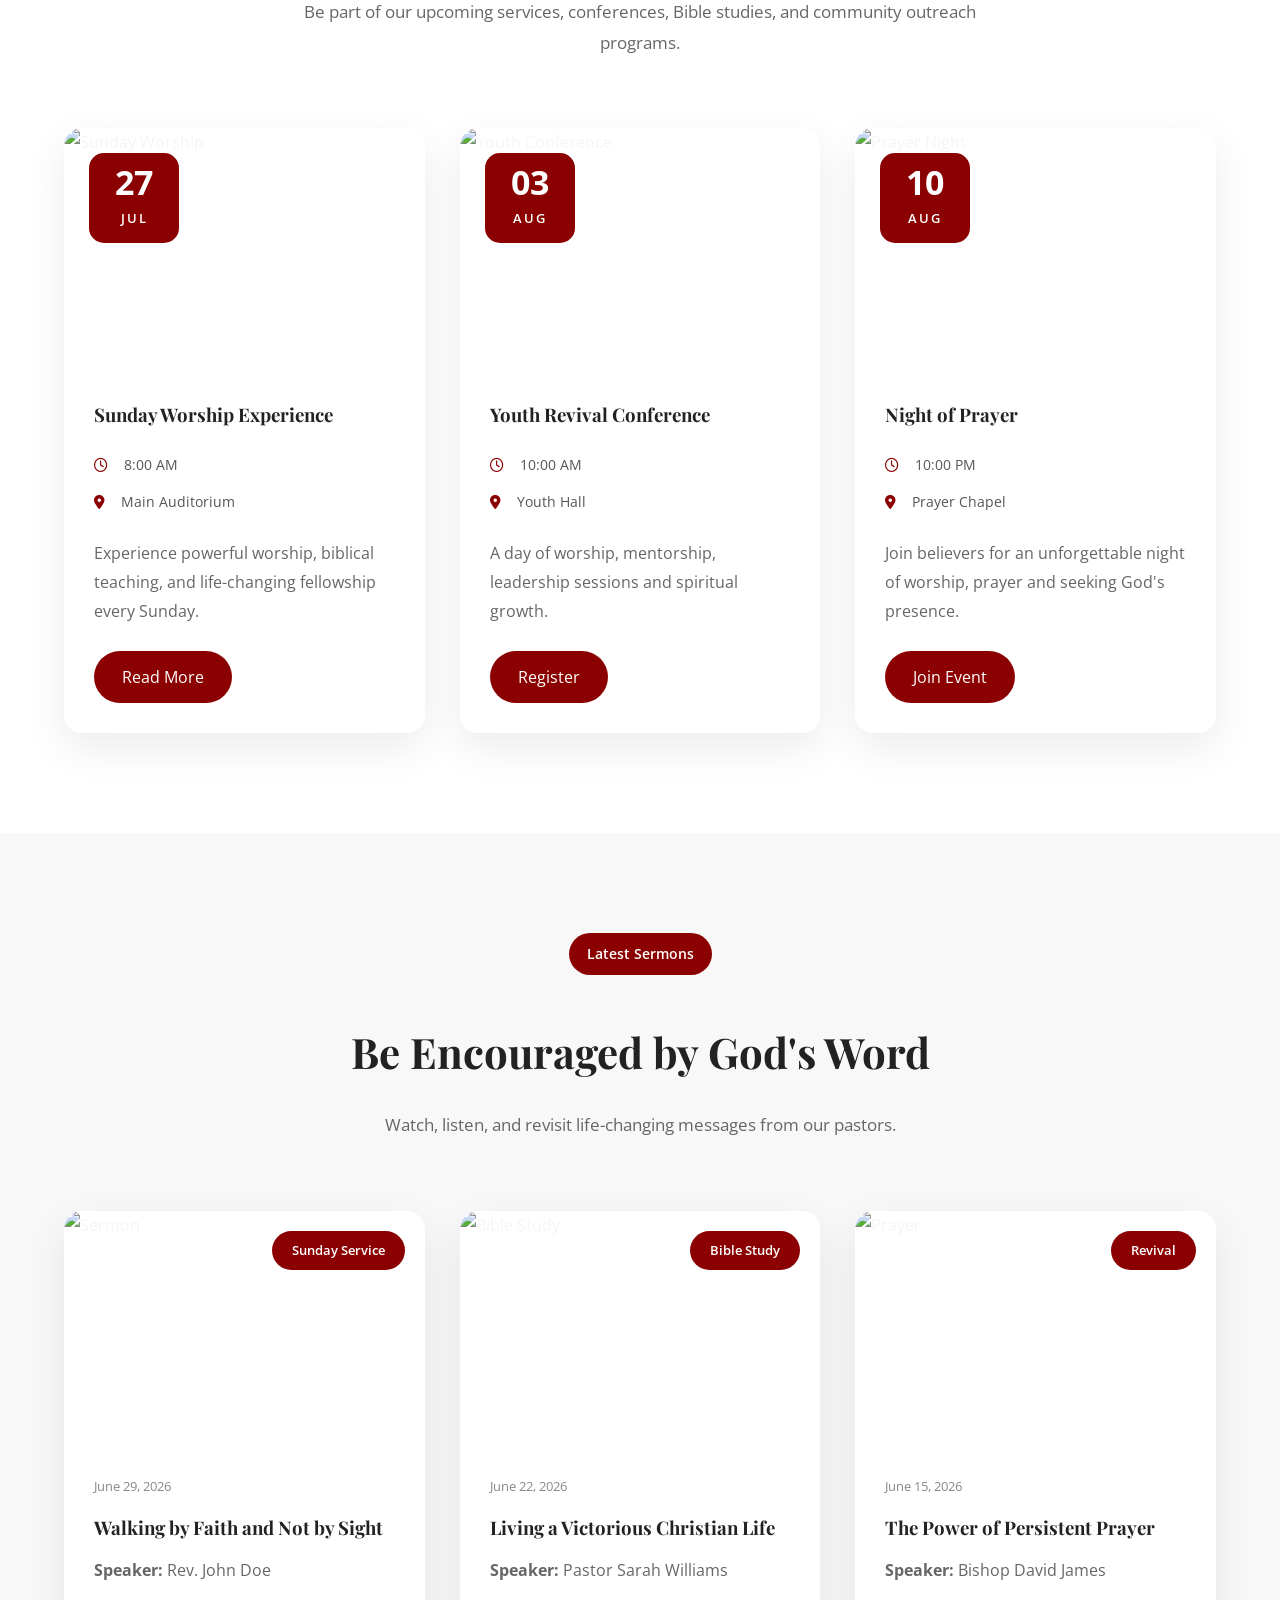
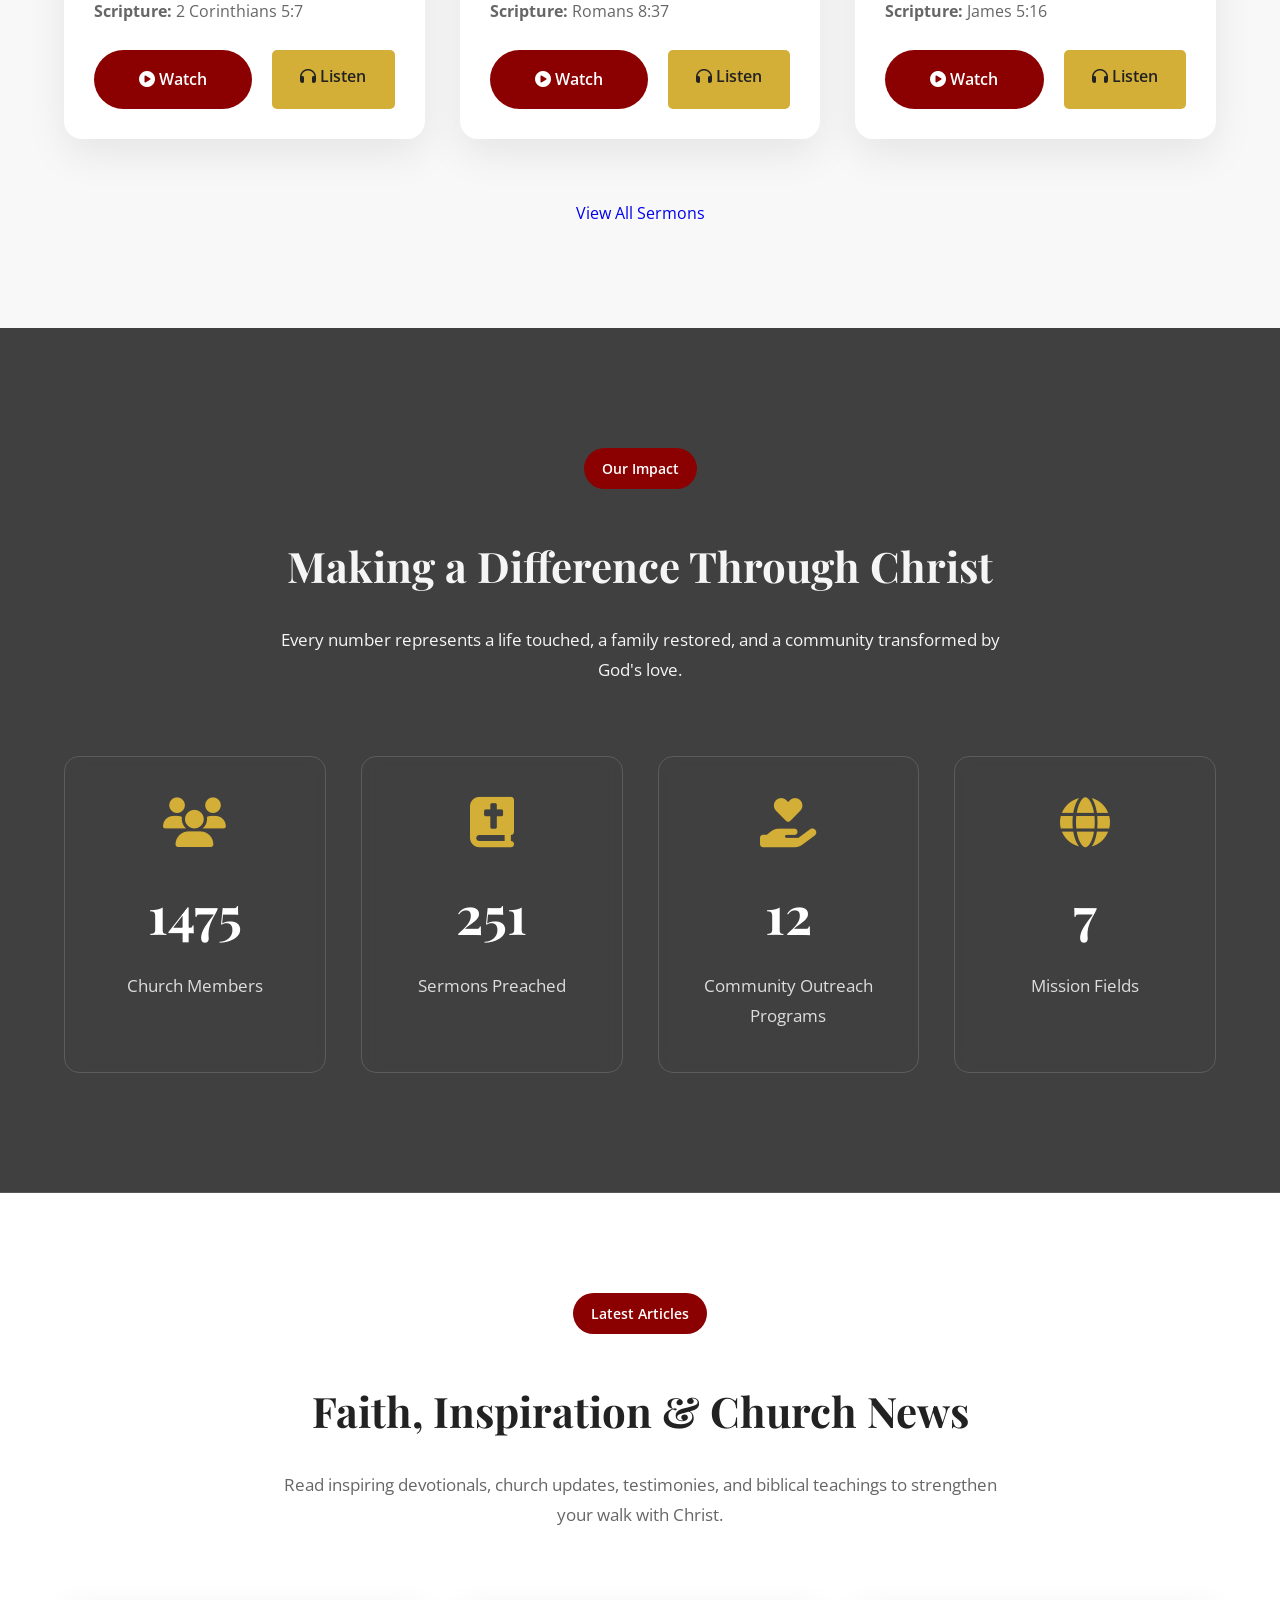
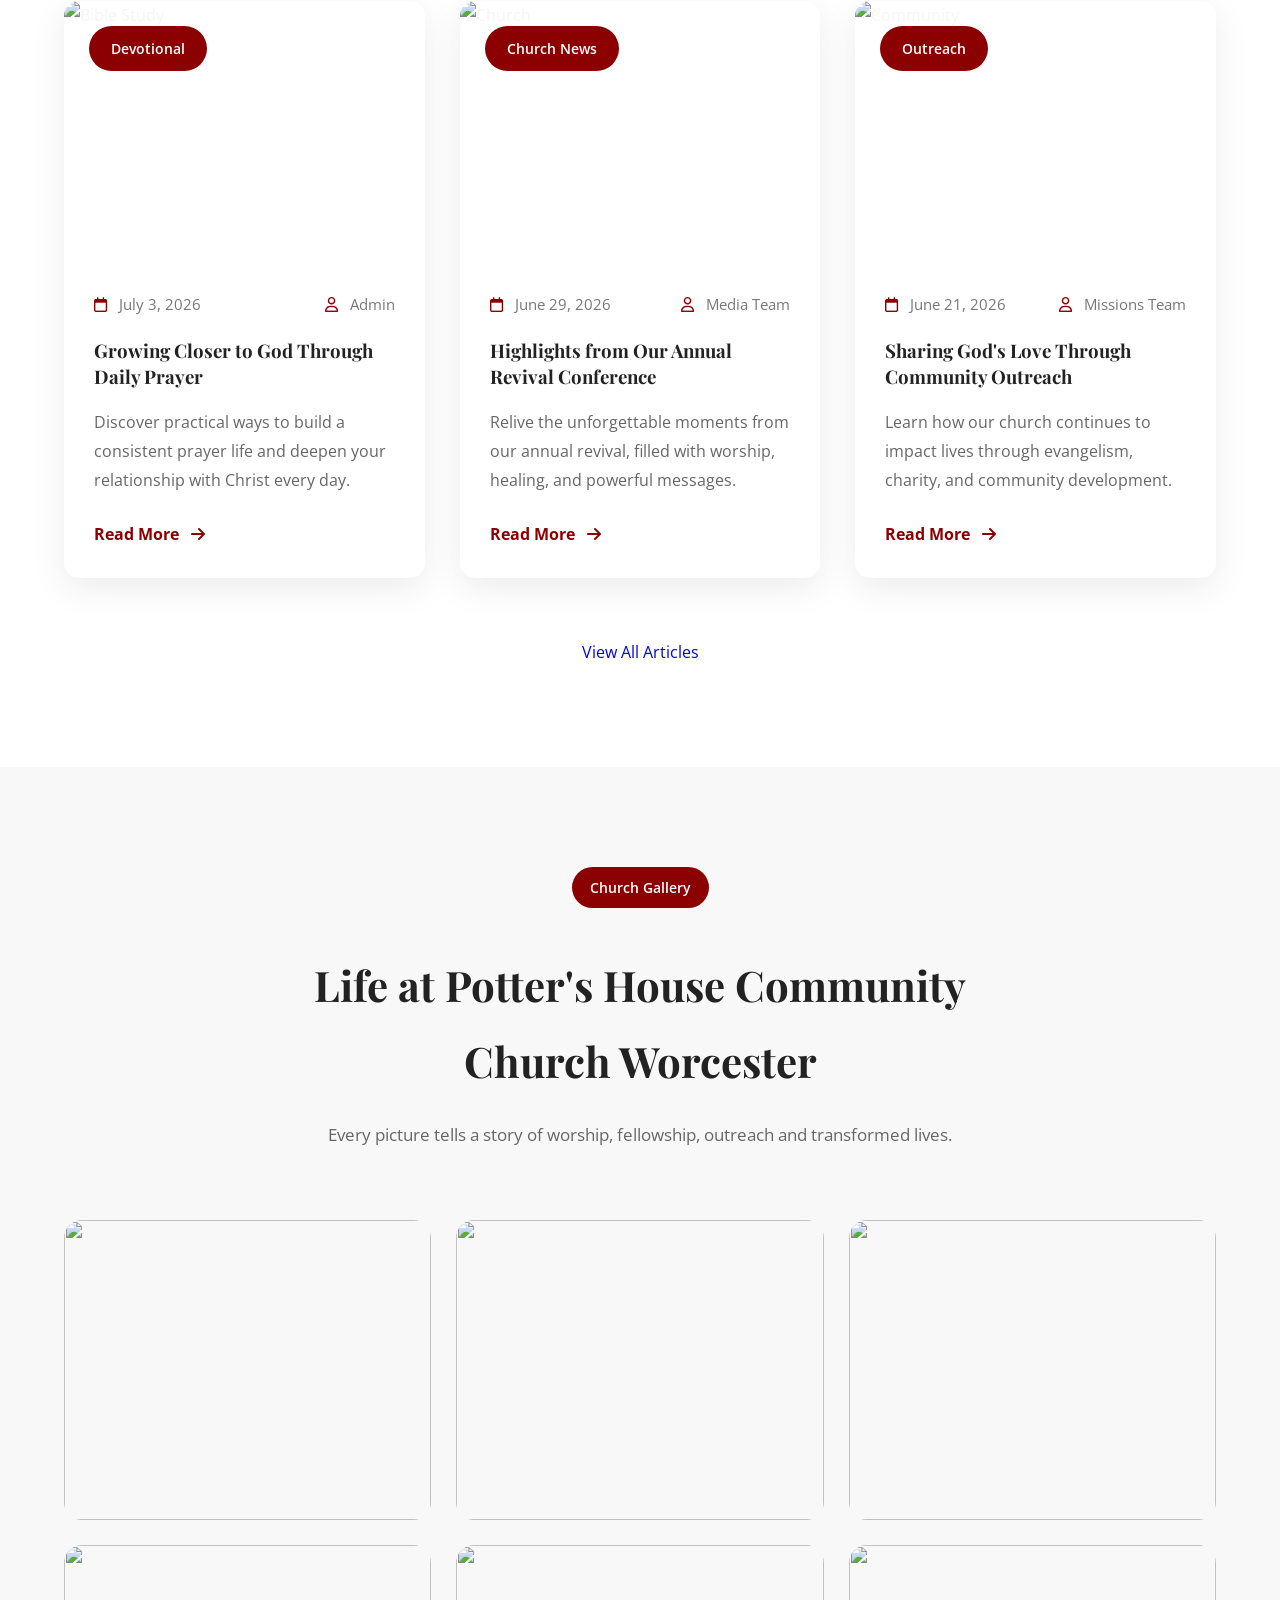
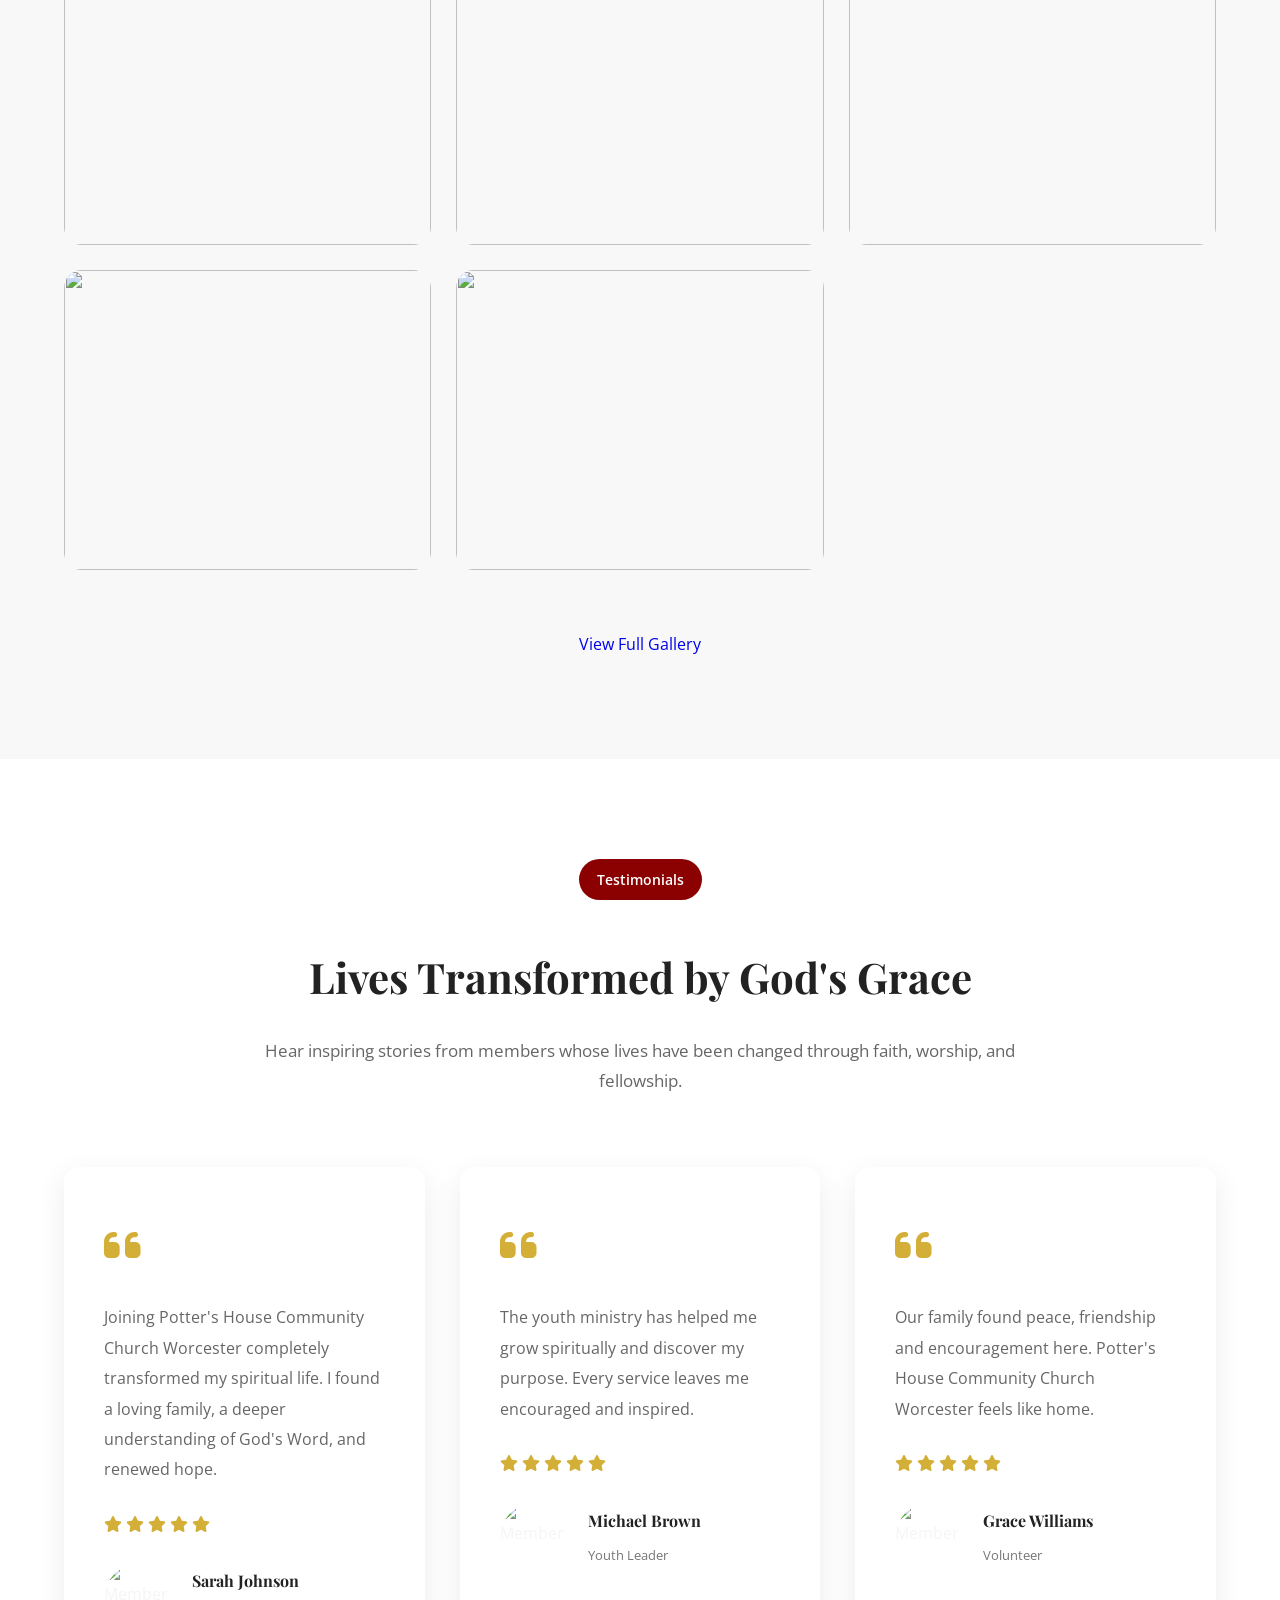
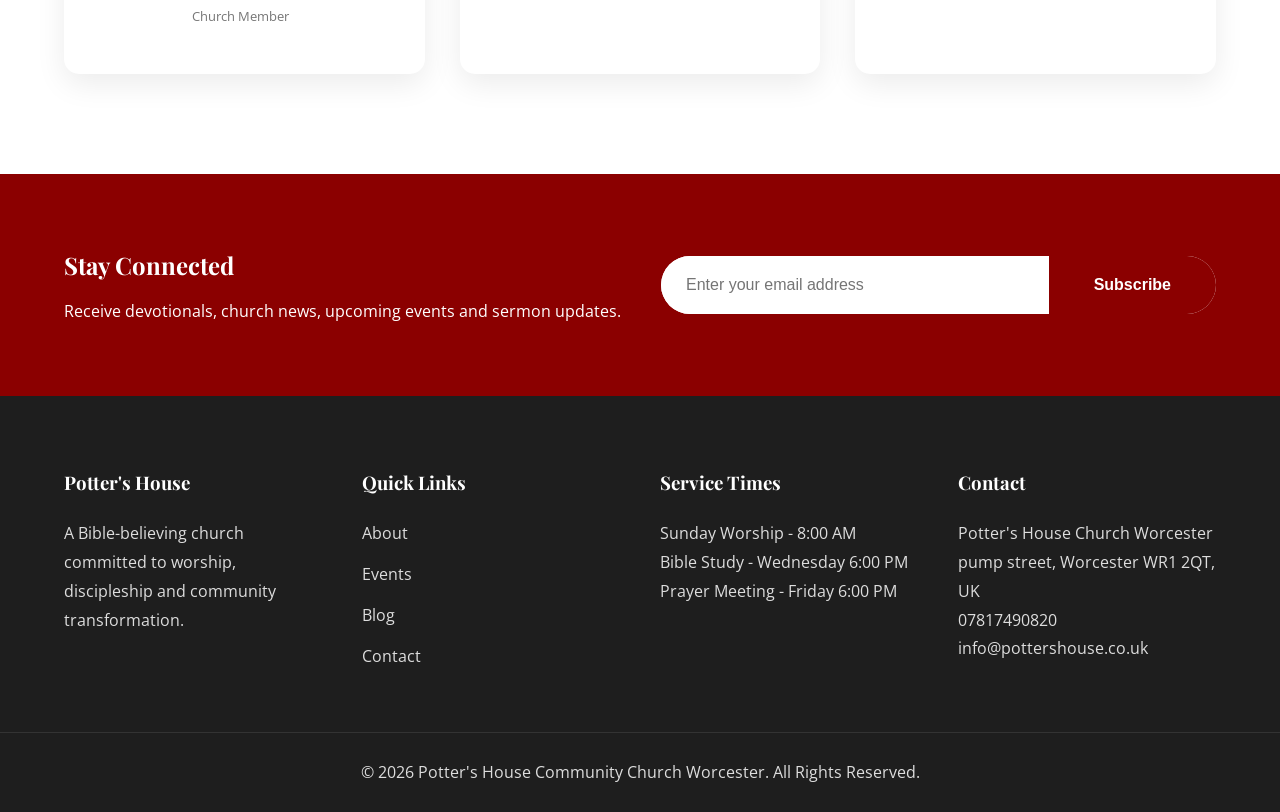
==== commit c2565992: "14th change" ====
--- a/index.html
+++ b/index.html
@@ -55,7 +55,7 @@
 
             <div class="top-left">
 
-                <span><i class="fa-solid fa-location-dot"></i> Potters House Church Worcester pump street, Worcester WR1 2QT, UK</span>
+                <span><i class="fa-solid fa-location-dot"></i> Potter's House Church Worcester pump street, Worcester WR1 2QT, UK</span>
 
                 <span><i class="fa-solid fa-phone"></i> 07817490820</span>
 
@@ -1601,7 +1601,7 @@
 
                 <h3>Contact</h3>
 
-                <p>Potters House Church Worcester pump street, Worcester WR1 2QT, UK</p>
+                <p>Potter's House Church Worcester pump street, Worcester WR1 2QT, UK</p>
 
 
                 <p>07817490820</p>
